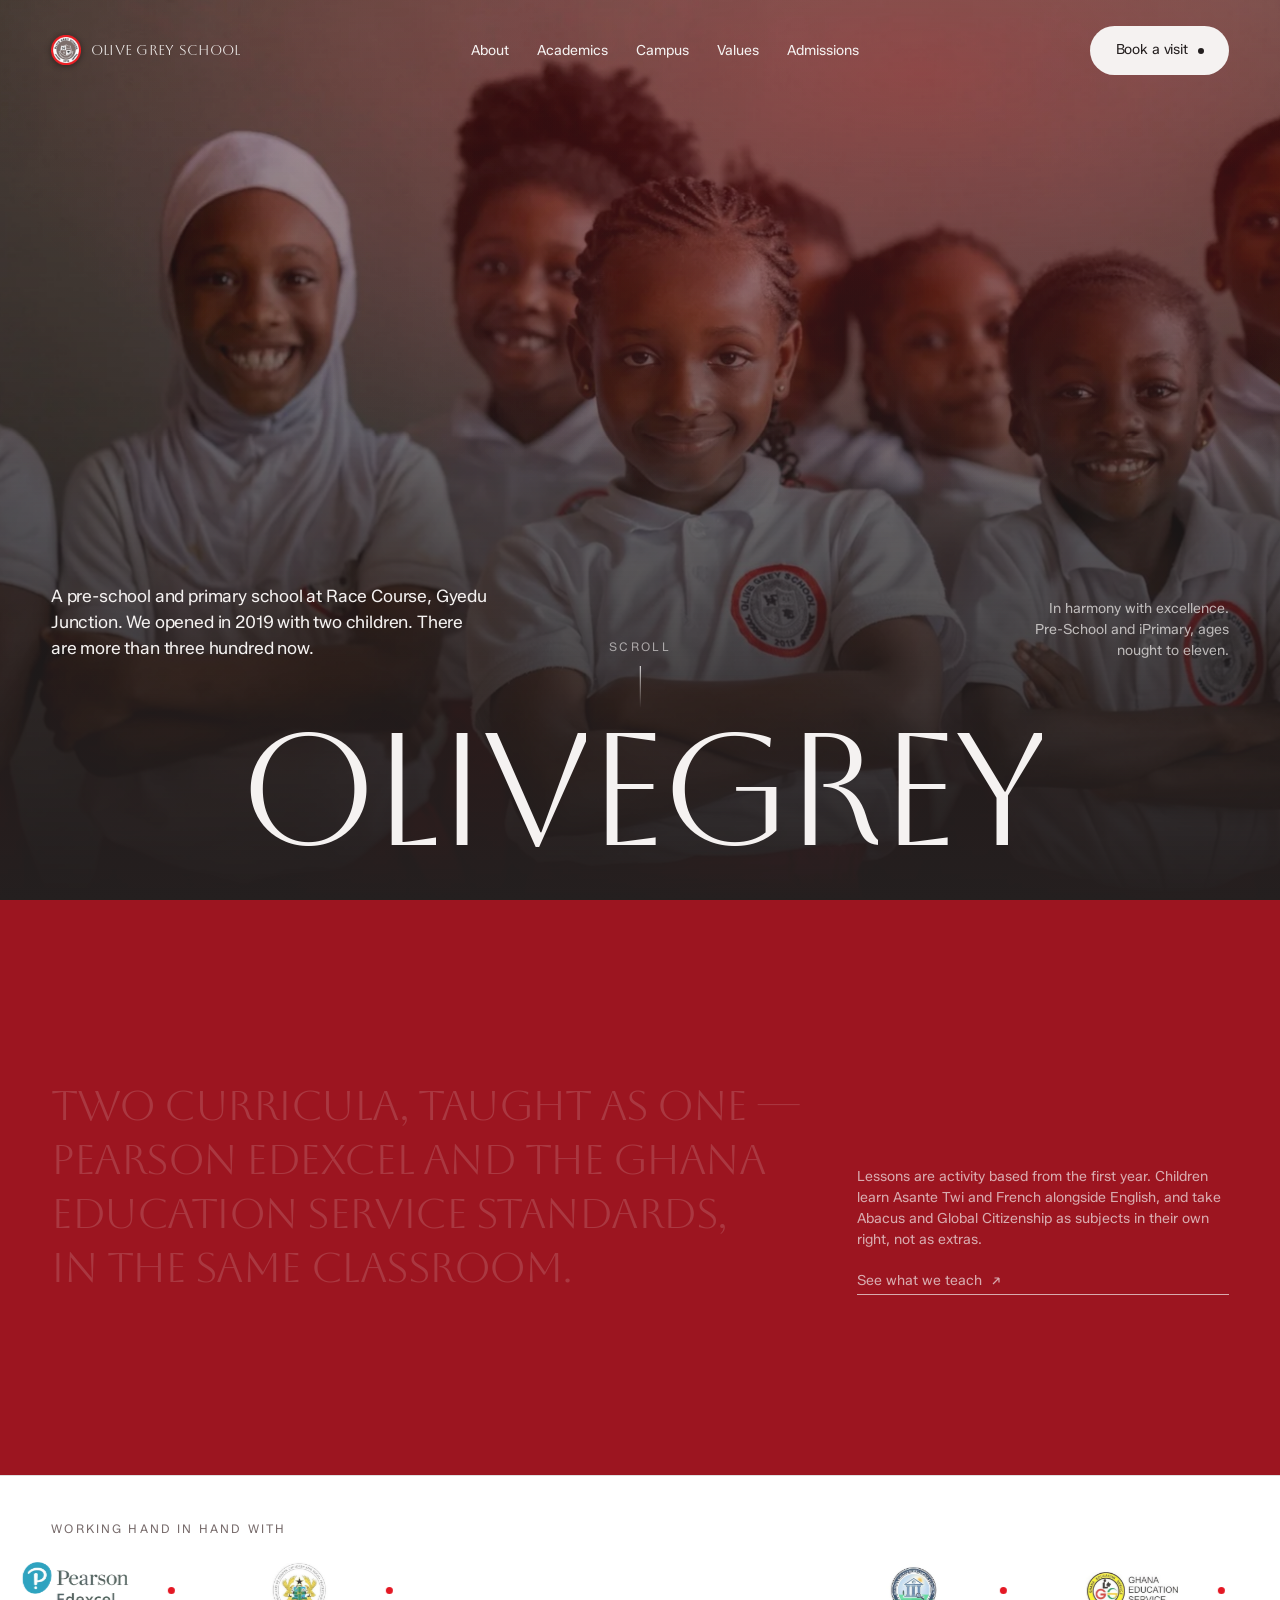
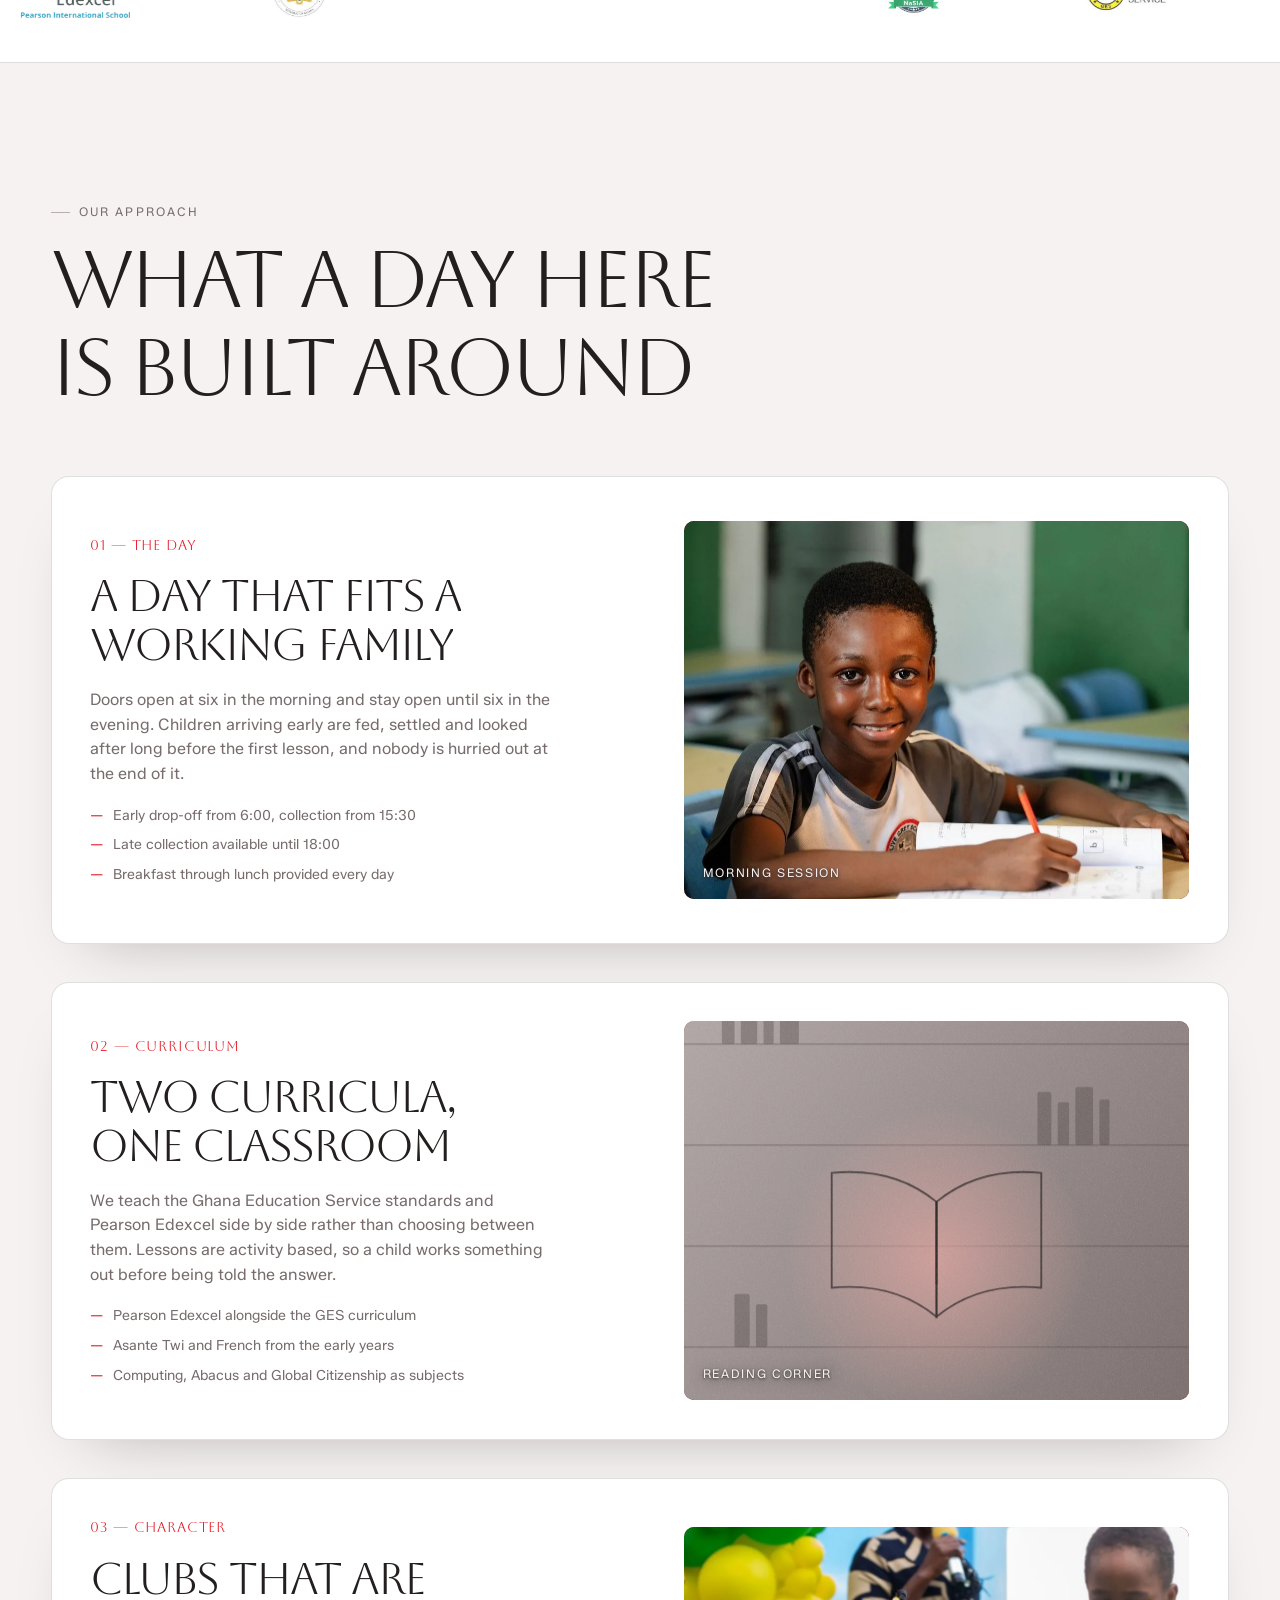
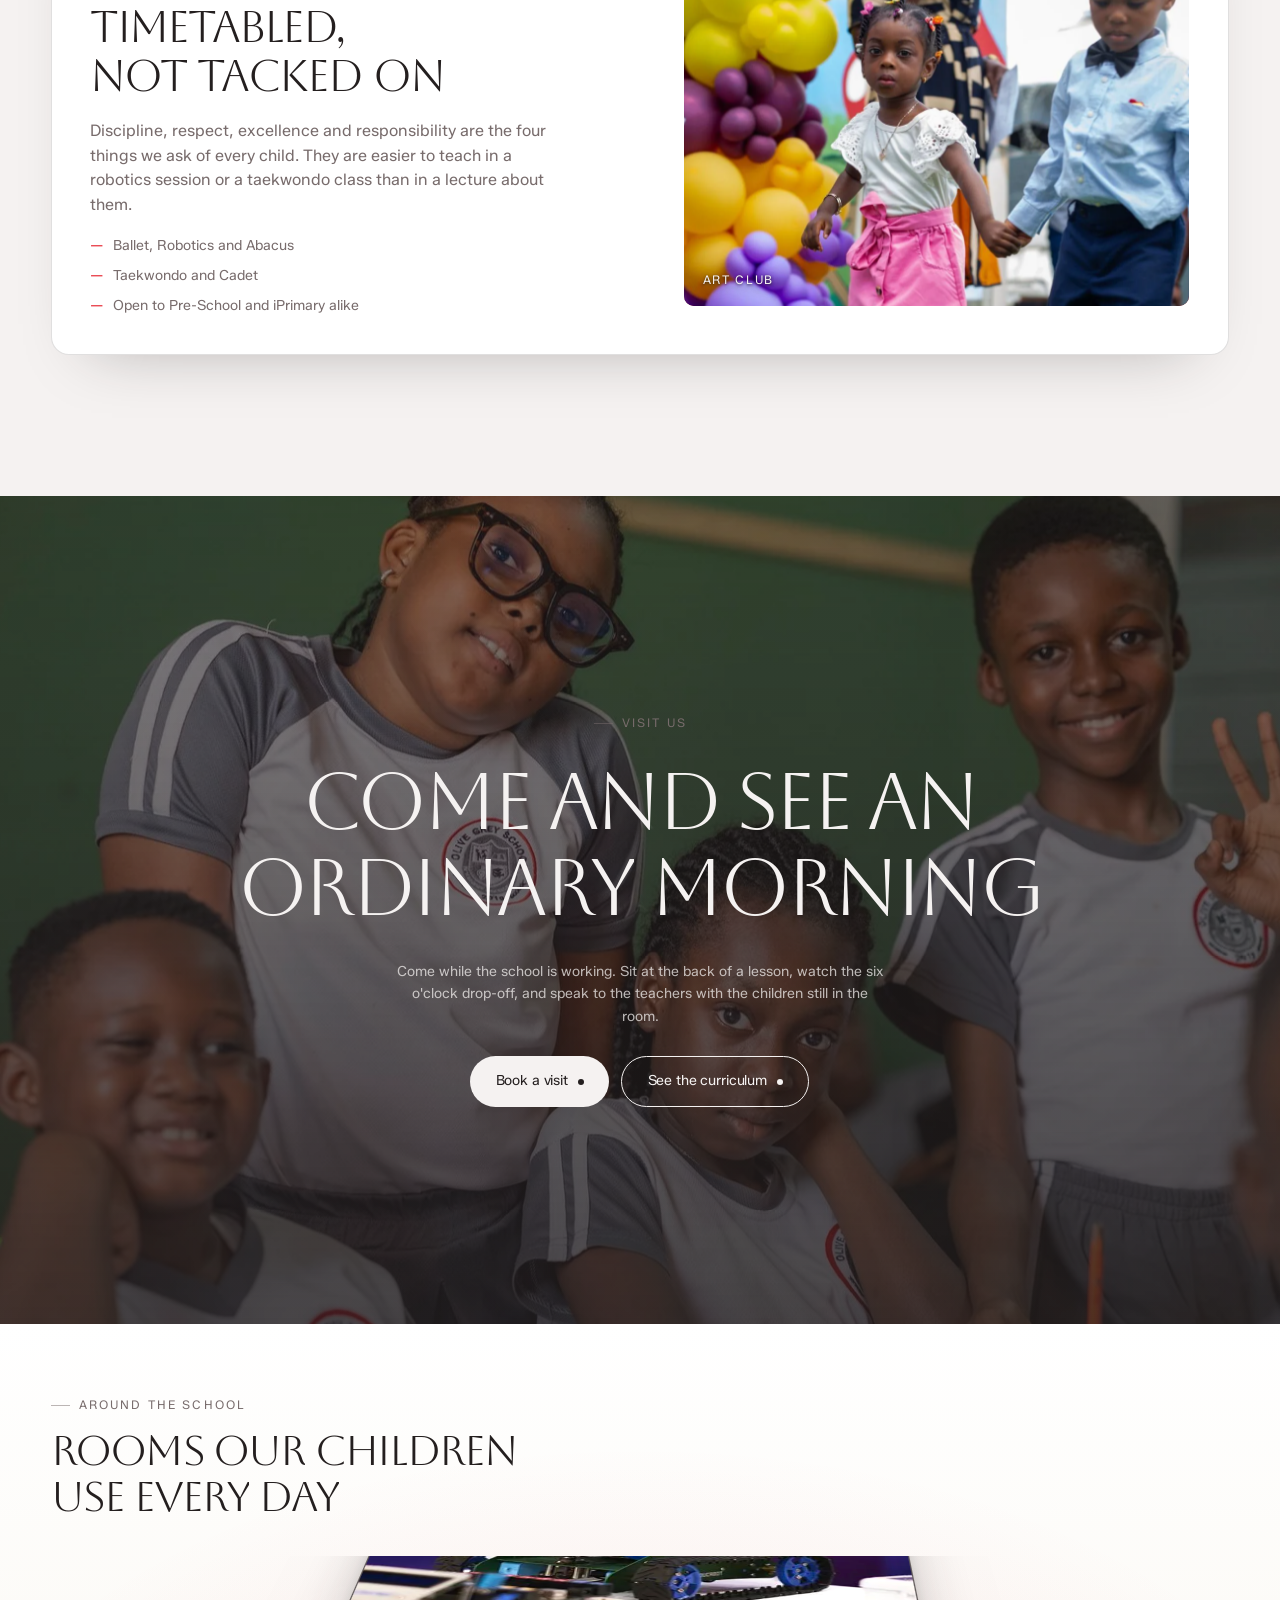
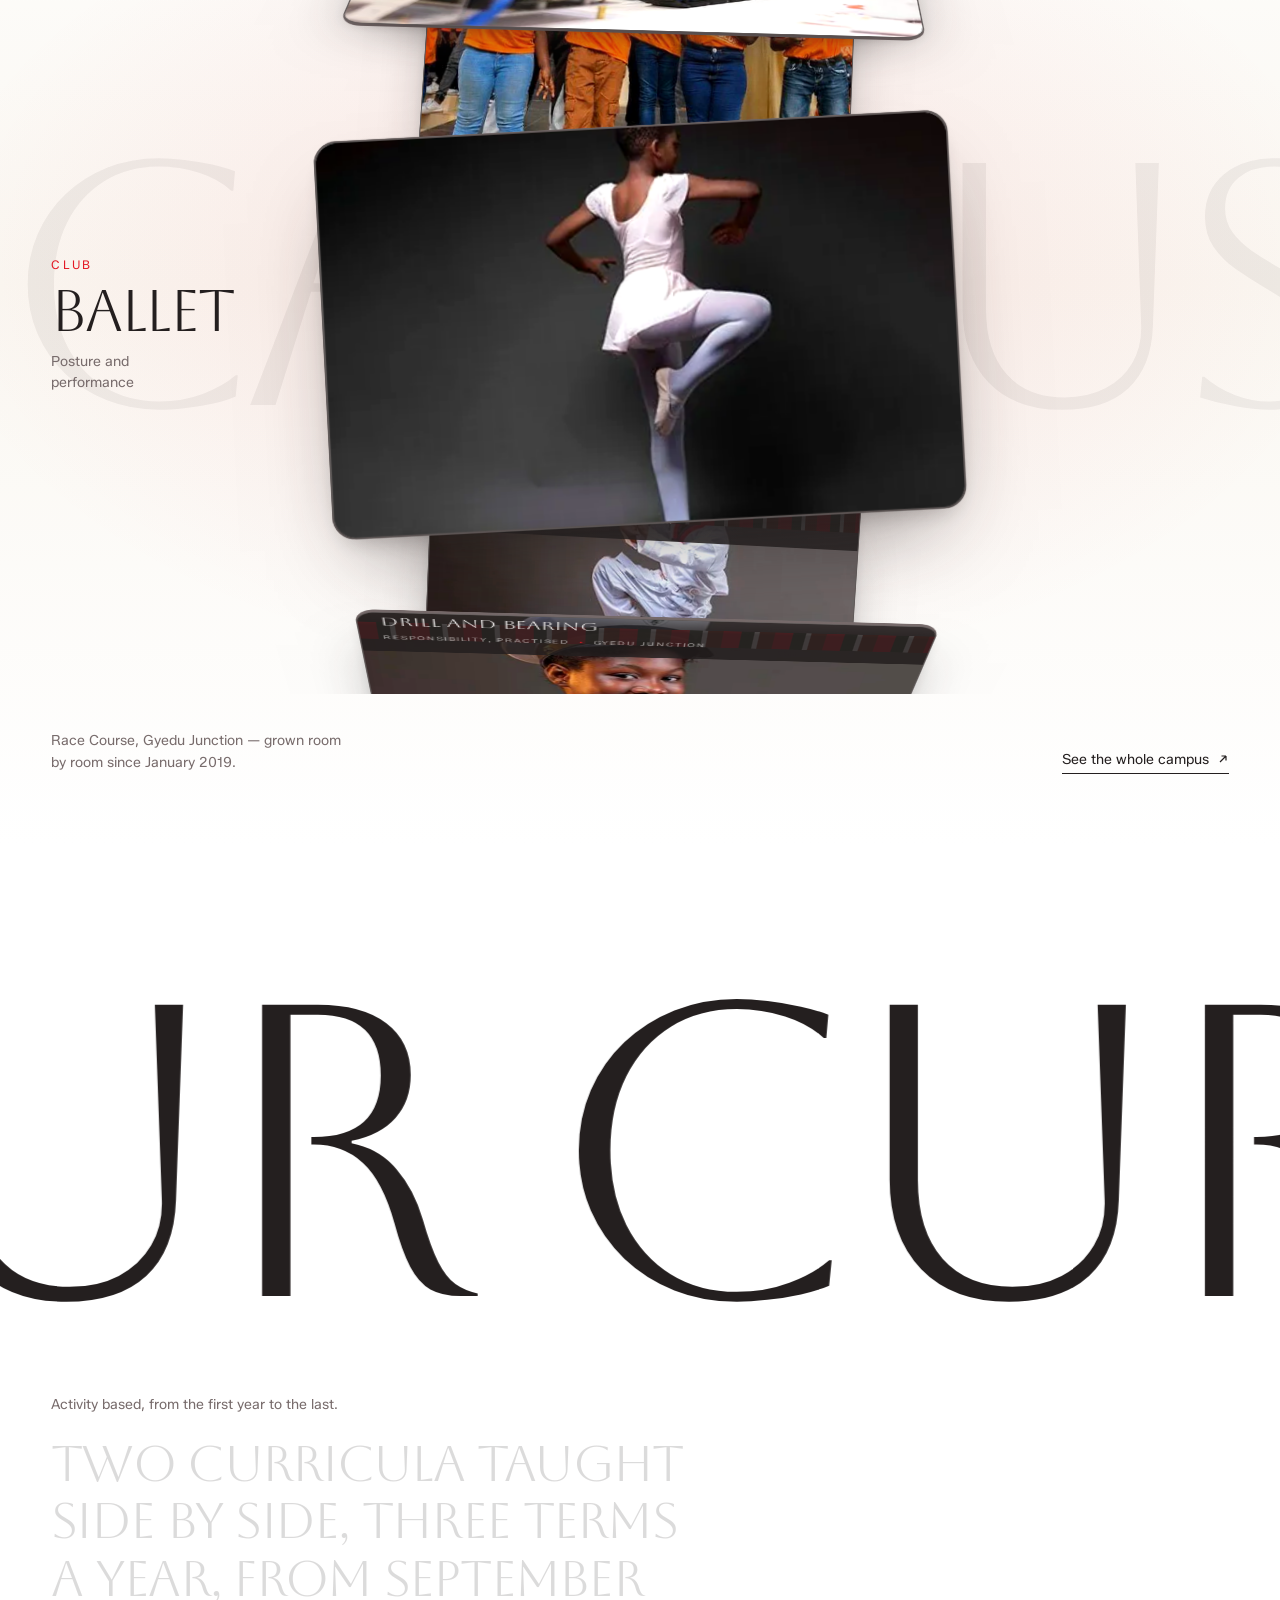
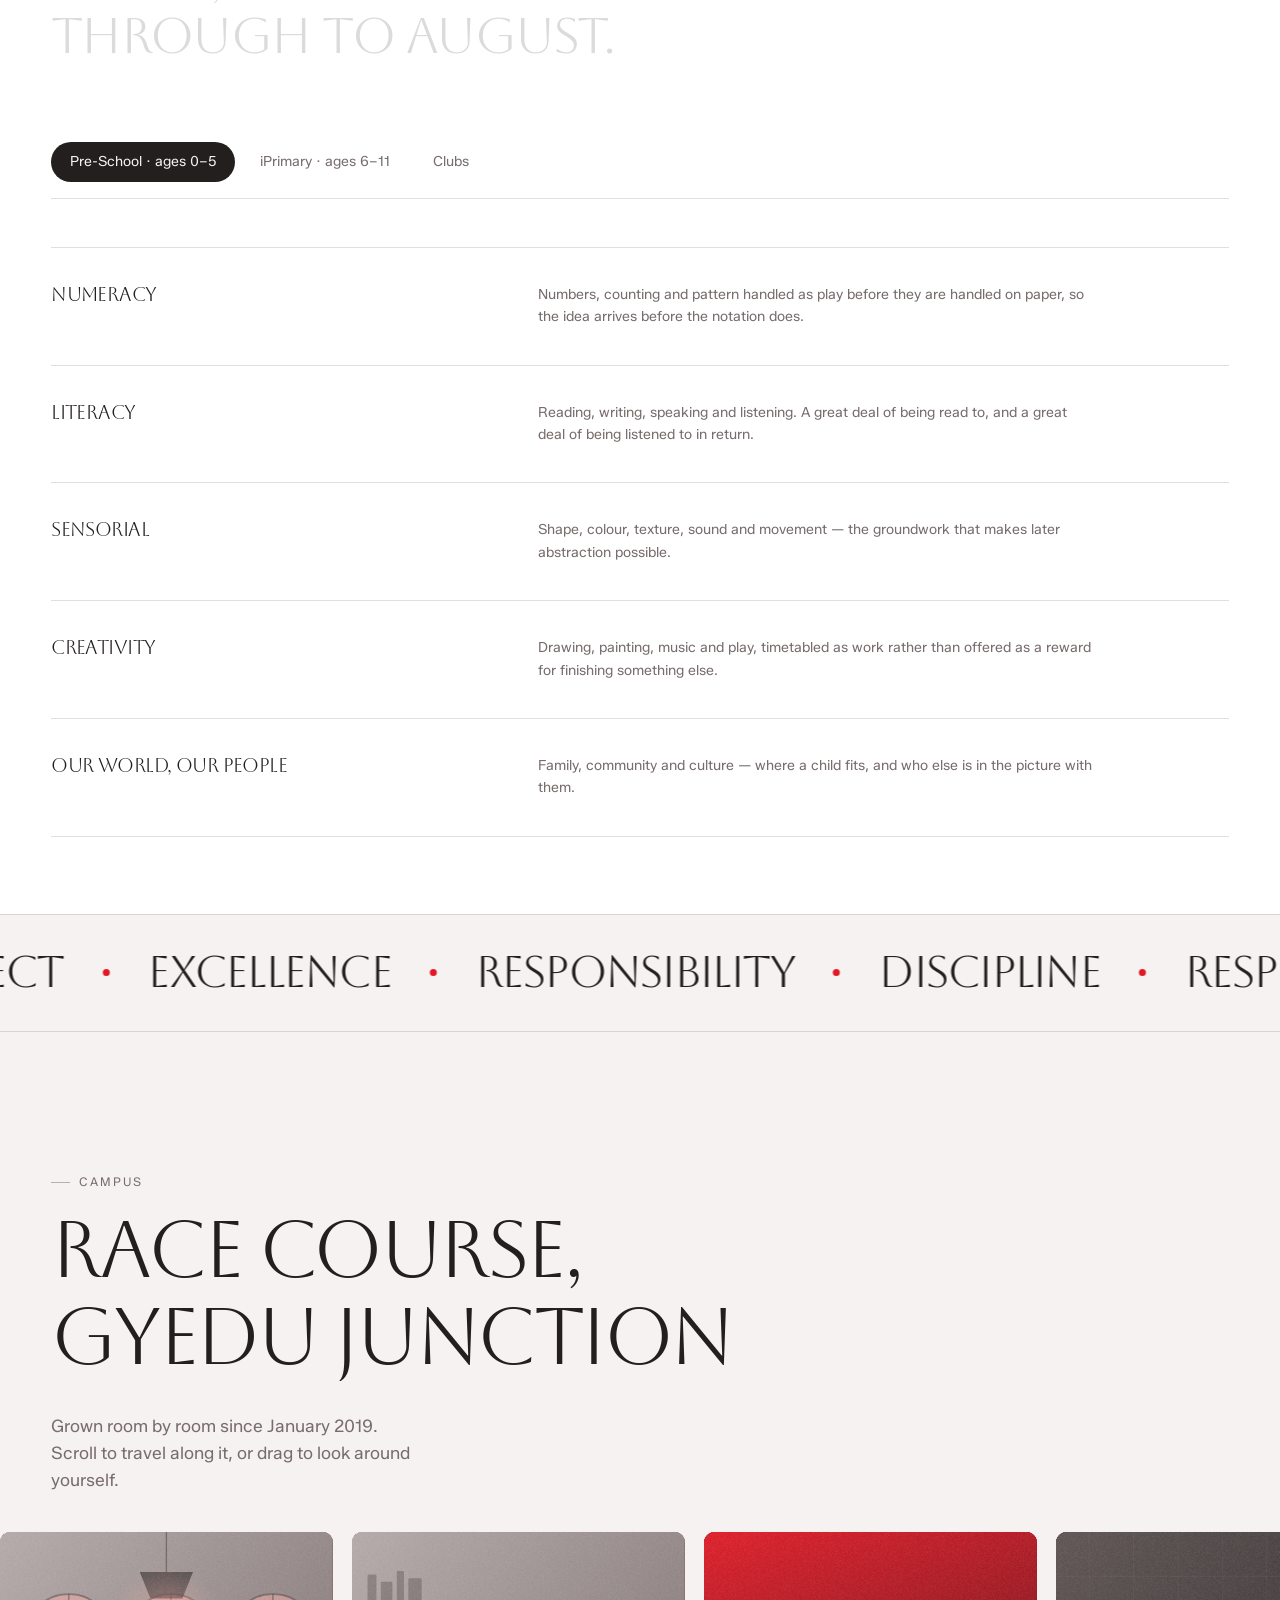
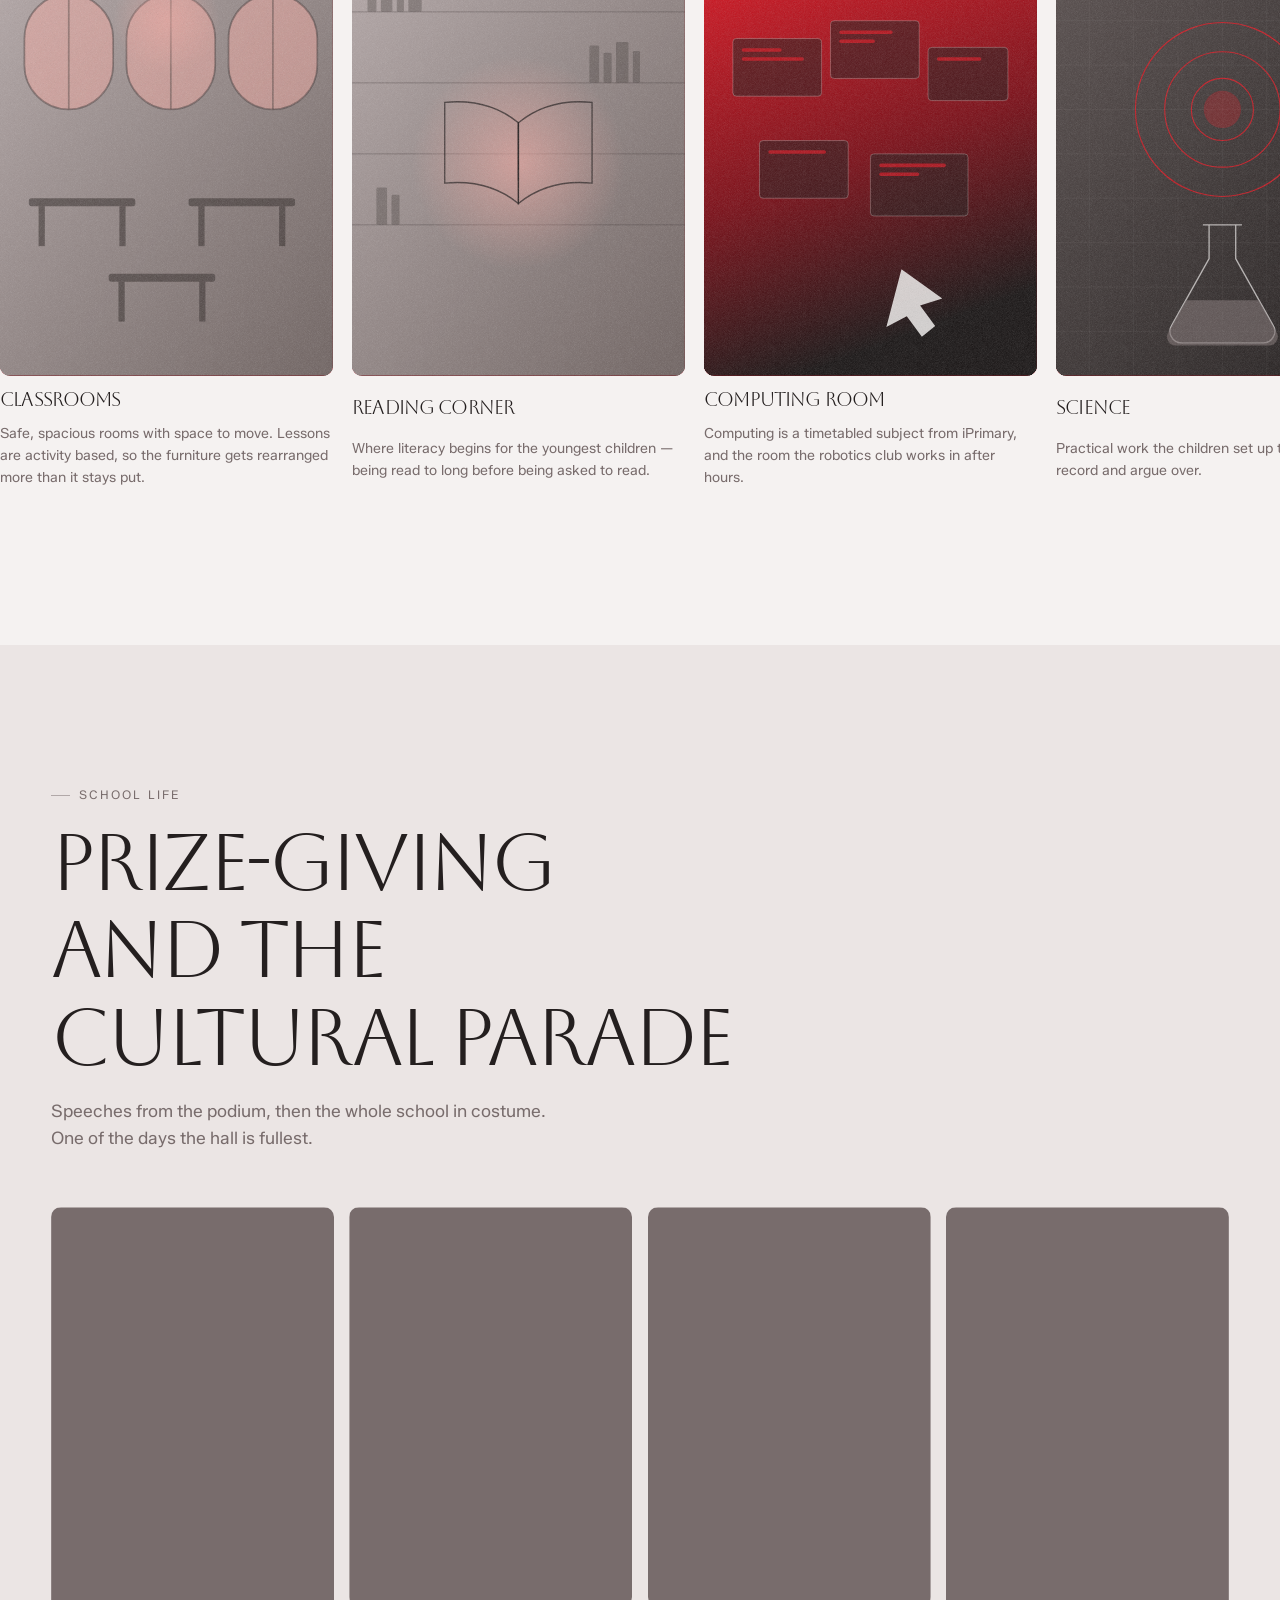
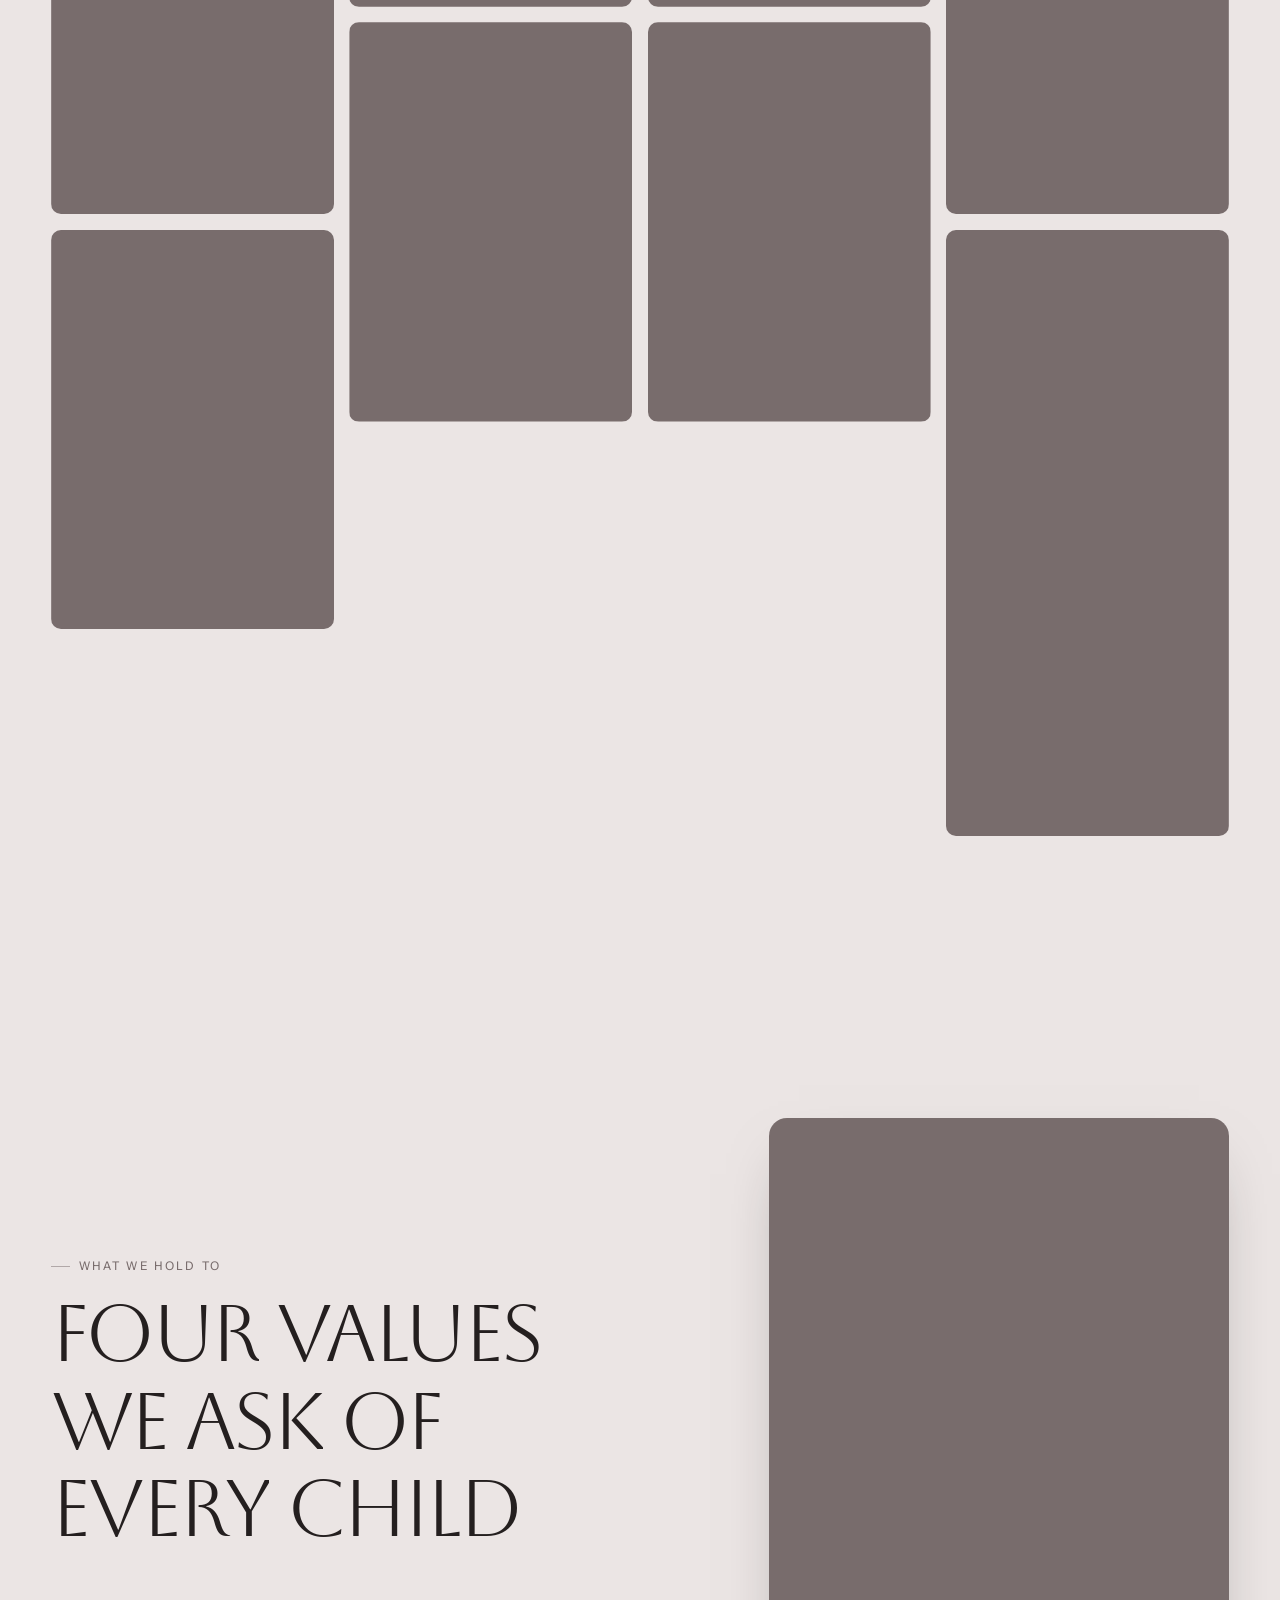
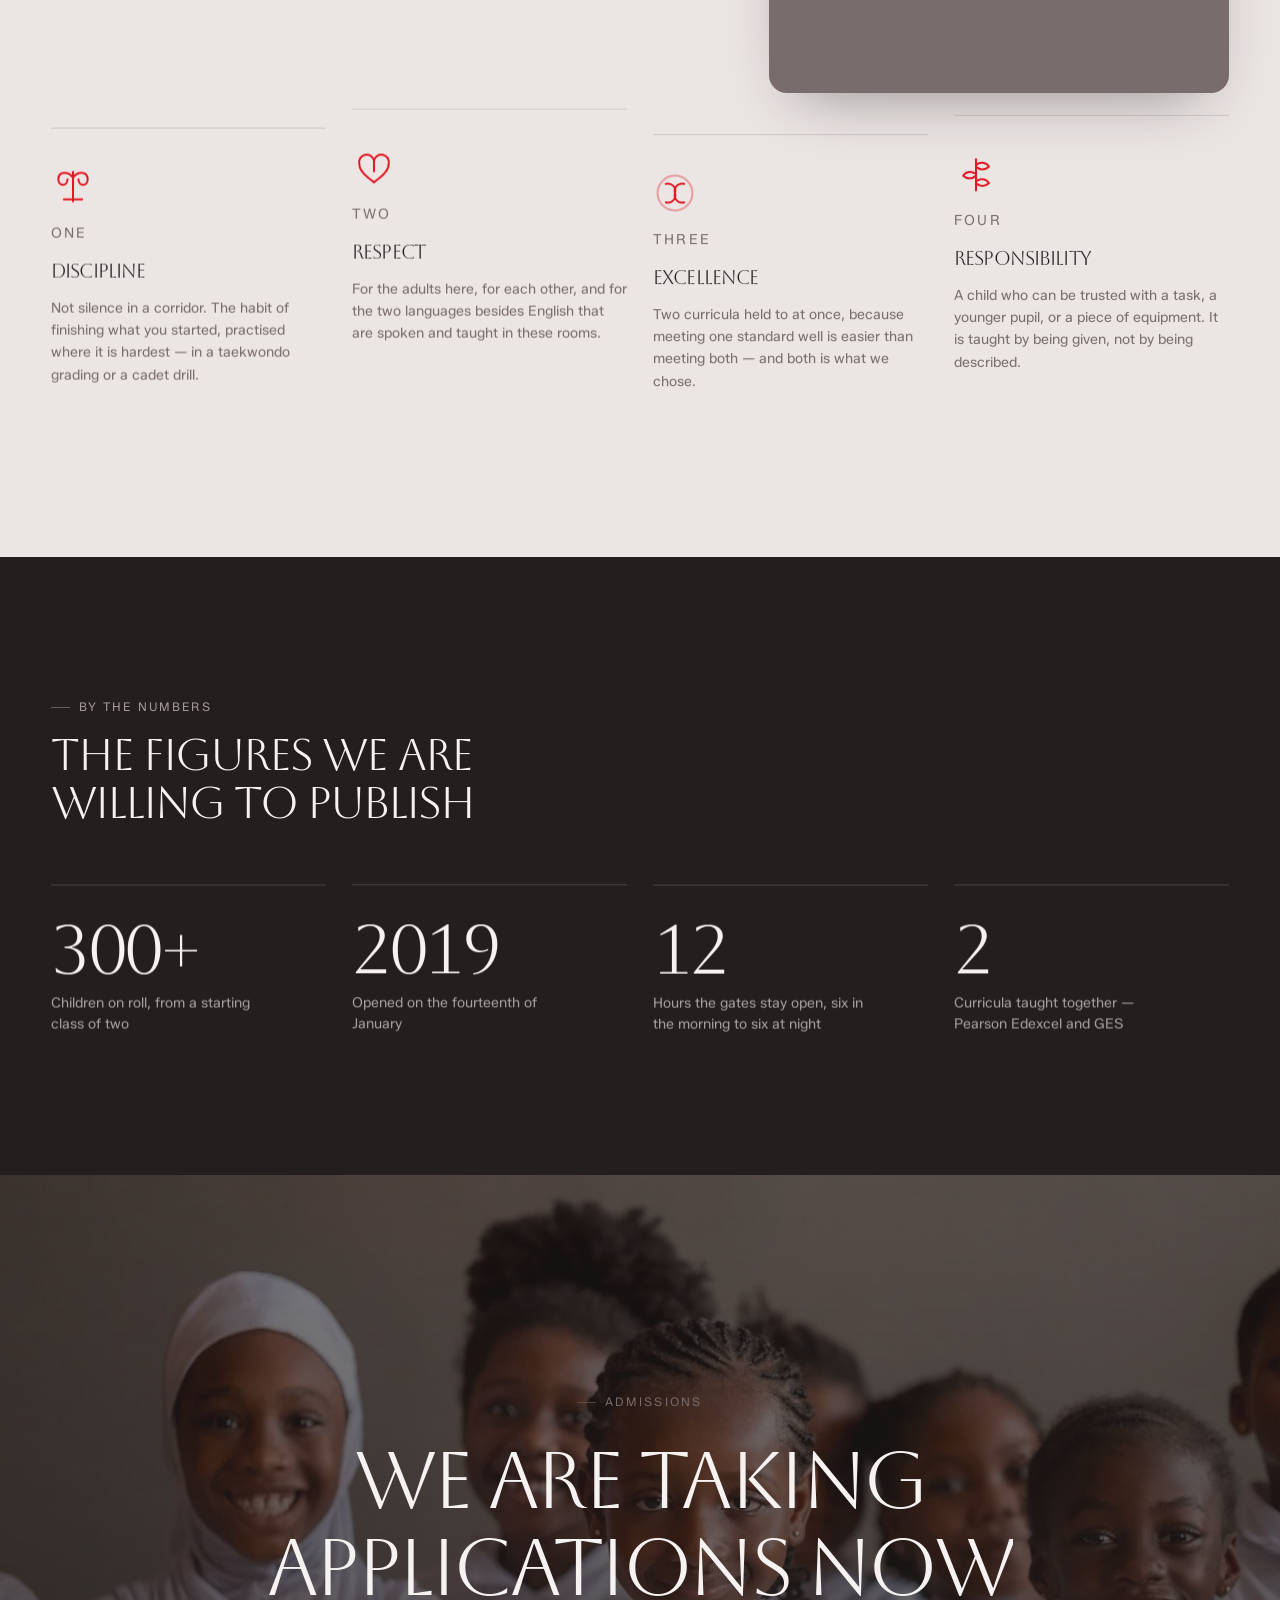
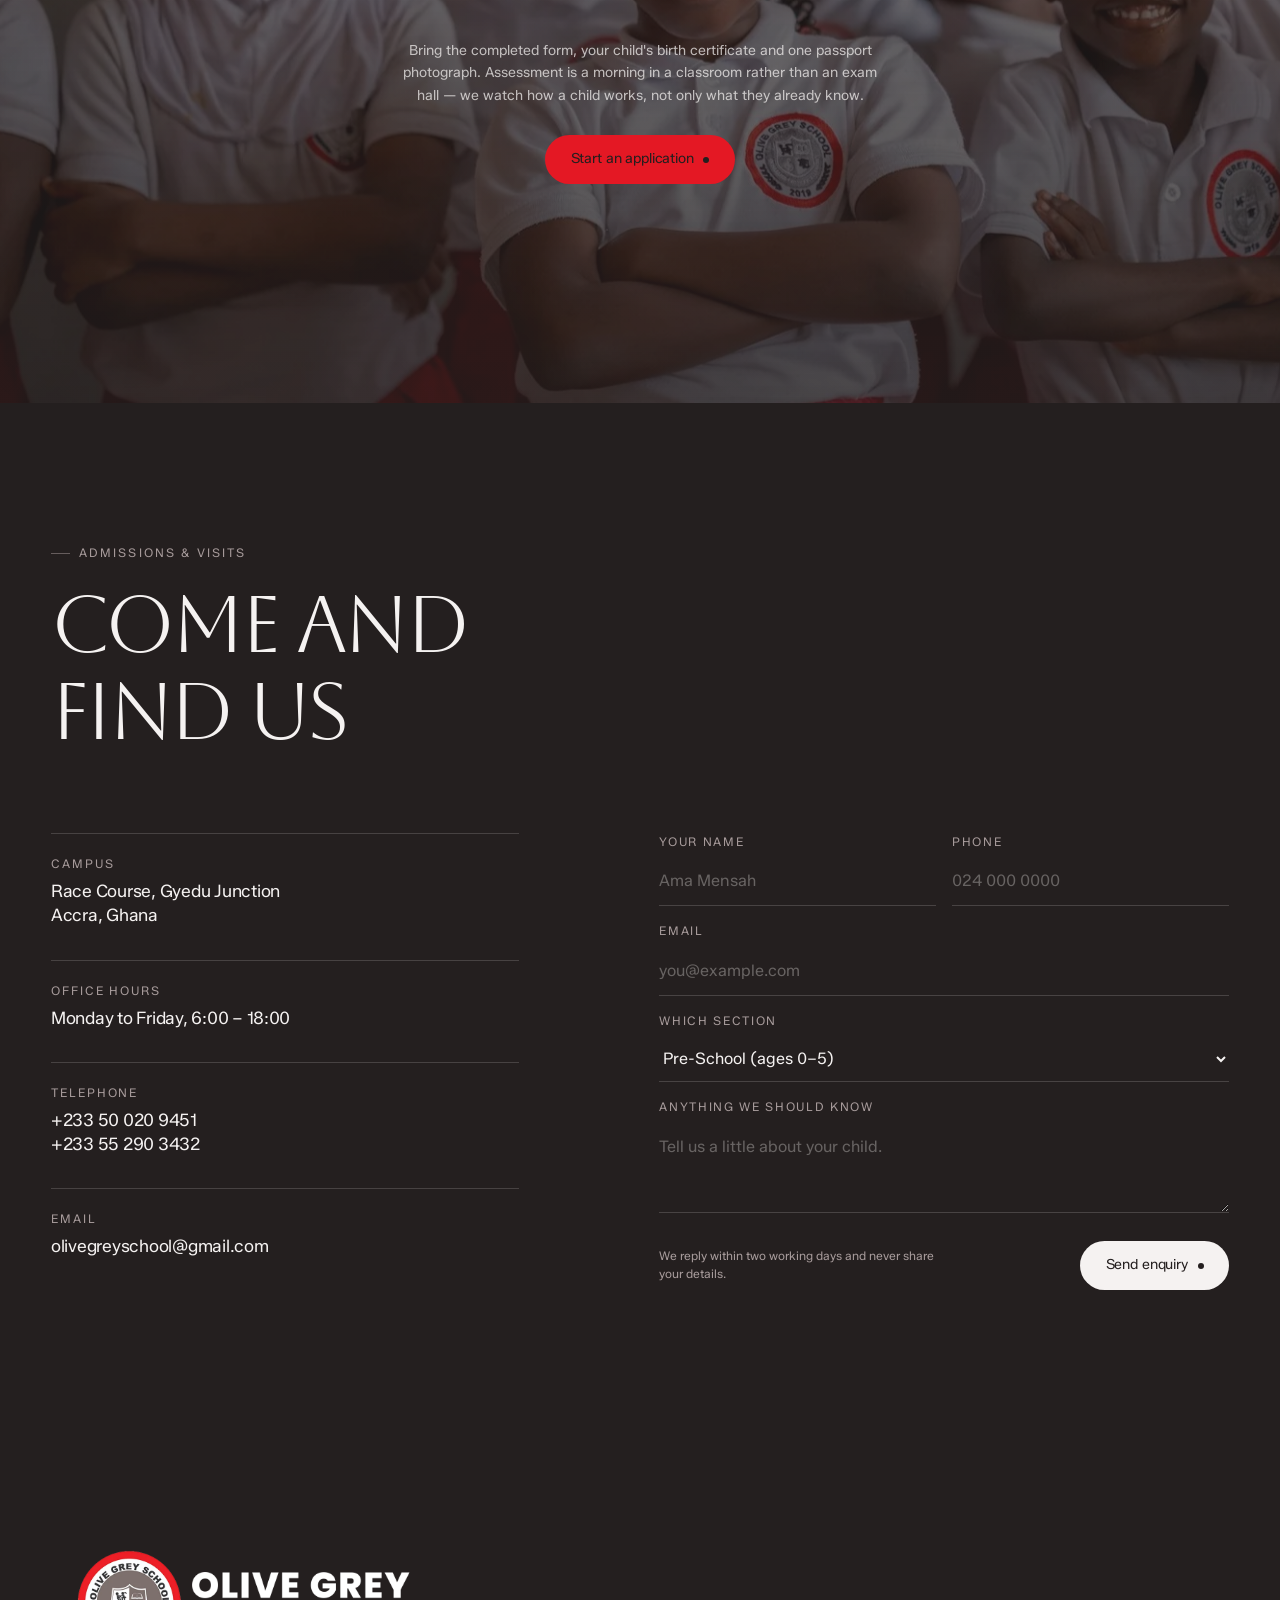
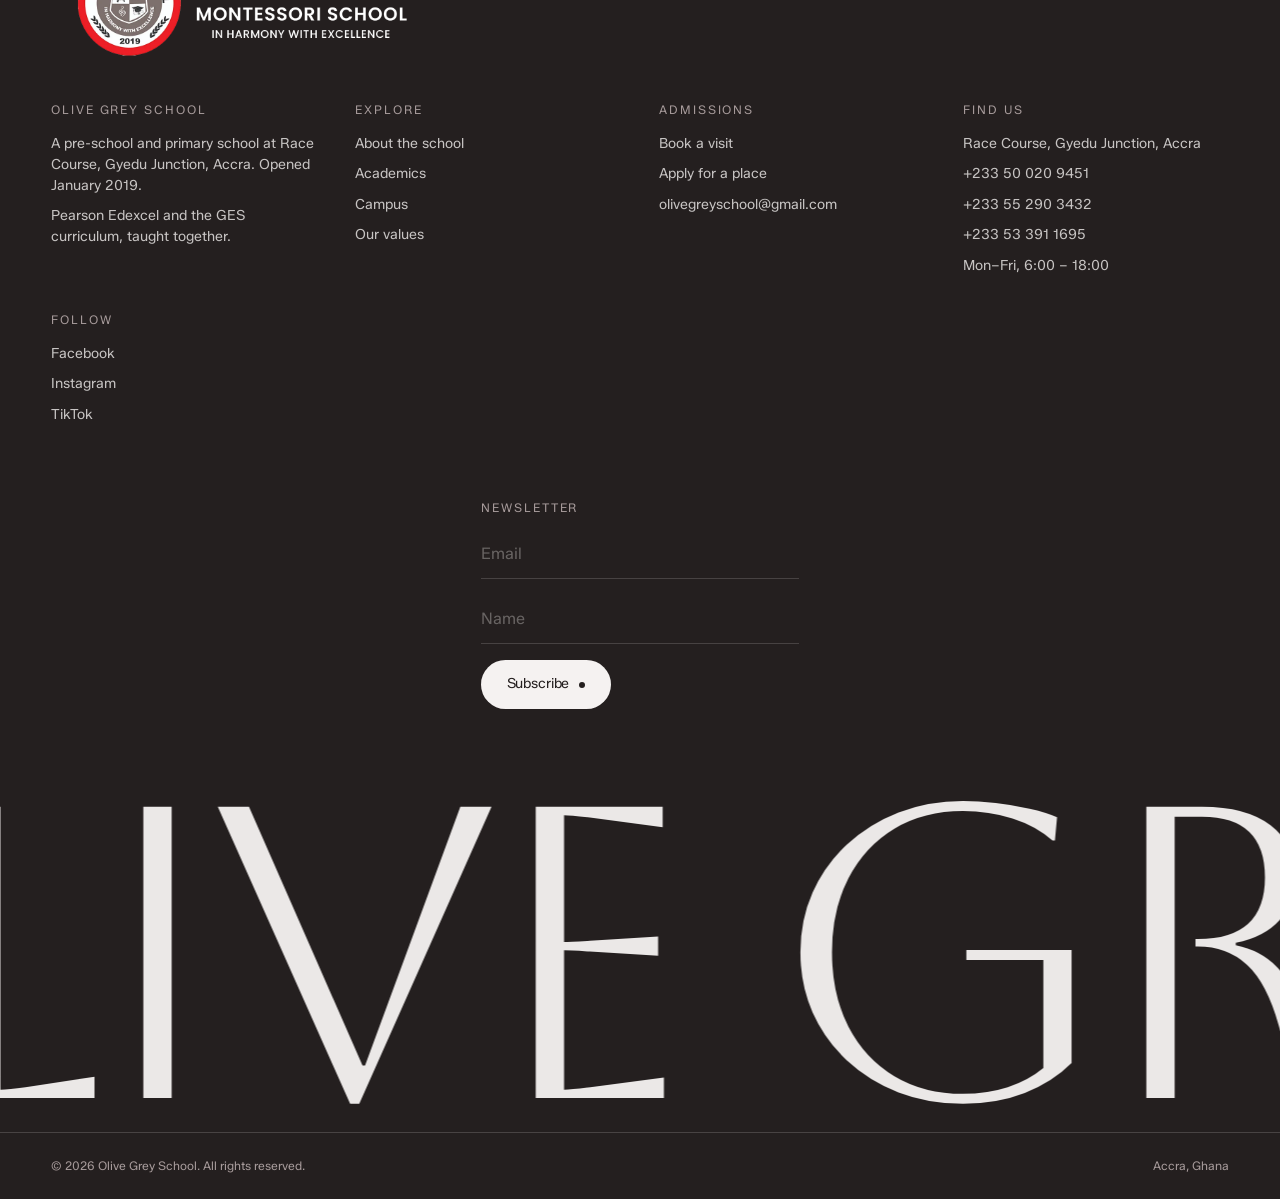
==== index.html @ a559cb31 "Make motion state explicit and overridable The stylesheet silenced every animation and transition on" ====
<!DOCTYPE html>
<html lang="en" class="is-loading" data-motion="off">
<head>
<meta charset="utf-8">
<meta name="viewport" content="width=device-width, initial-scale=1">

<script>
/* Motion is opt-in. The document ships with data-motion="off", so with
   scripting disabled the page is complete, readable and simply still. This
   turns it on unless the device asks for less.

   Worth knowing: iOS reports prefers-reduced-motion under Low Power Mode as
   well as under the Reduce Motion accessibility toggle. A phone can therefore
   arrive here with every animation silenced and nothing on screen explaining
   why — which looks exactly like a broken site.

   ?motion=on and ?motion=off force it either way, for checking on a real
   handset without changing the device's settings. */
(function () {
  var forced = (location.search.match(/[?&]motion=(on|off)/) || [])[1];
  var mq = window.matchMedia && window.matchMedia('(prefers-reduced-motion: reduce)');
  var on = forced ? forced === 'on' : !(mq && mq.matches);
  document.documentElement.setAttribute('data-motion', on ? 'on' : 'off');
})();
</script>
<title>Olive Grey School — Pre-School &amp; iPrimary, Accra</title>
<meta name="description" content="Olive Grey School is a pre-school and primary school at Race Course, Gyedu Junction, Accra. Pearson Edexcel alongside the GES curriculum, for children from birth to eleven.">
<meta name="theme-color" content="#241F1F">

<meta property="og:type" content="website">
<meta property="og:title" content="Olive Grey School — Accra">
<meta property="og:description" content="Founded in 2019 with two pupils. Now more than three hundred, from birth to eleven, at Race Course, Gyedu Junction.">
<meta property="og:locale" content="en_GH">

<link rel="preconnect" href="https://fonts.googleapis.com">
<link rel="preconnect" href="https://fonts.gstatic.com" crossorigin>
<link href="https://fonts.googleapis.com/css2?family=Aboreto&family=Zalando+Sans:wght@400;500&display=swap" rel="stylesheet">
<link rel="stylesheet" href="assets/css/style.css?v=50">

<link rel="icon" href="assets/img/mark.png" sizes="any">
<link rel="apple-touch-icon" href="assets/img/mark.png">

<script type="application/ld+json">
{
  "@context": "https://schema.org",
  "@type": "School",
  "name": "Olive Grey School",
  "description": "Pre-school and primary school in Accra, teaching the Pearson Edexcel and GES curricula to children from birth to eleven.",
  "slogan": "In harmony with excellence",
  "address": {
    "@type": "PostalAddress",
    "streetAddress": "Race Course, Gyedu Junction",
    "addressLocality": "Accra",
    "addressCountry": "GH"
  },
  "telephone": "+233500209451",
  "email": "olivegreyschool@gmail.com",
  "foundingDate": "2019-01-14",
  "logo": "assets/img/logo.webp",
  "sameAs": [
    "https://www.facebook.com/olivegreyschool",
    "https://www.instagram.com/olivegreyschool",
    "https://www.tiktok.com/@olivegreyschool"
  ]
}
</script>
</head>
<body>

<a class="skip" href="#main">Skip to content</a>

<!-- ==========================================================================
     SVG art system — these illustrations sit UNDER the photographs as a
     fallback. Photo sources are all in assets/js/images.js
     ========================================================================== -->
<svg width="0" height="0" style="position:absolute" aria-hidden="true" focusable="false">
  <defs>
    <linearGradient id="g-dawn" x1="0" y1="0" x2="0" y2="1">
      <stop offset="0%"   stop-color="#4A4241"/>
      <stop offset="55%"  stop-color="#7A6E6D"/>
      <stop offset="100%" stop-color="#1A1616"/>
    </linearGradient>
    <linearGradient id="g-clay" x1="0" y1="0" x2="1" y2="1">
      <stop offset="0%"   stop-color="#B8ACAC"/>
      <stop offset="100%" stop-color="#6E6260"/>
    </linearGradient>
    <linearGradient id="g-leaf" x1="0" y1="0" x2="1" y2="1">
      <stop offset="0%"   stop-color="#8A7E7D"/>
      <stop offset="100%" stop-color="#3A3231"/>
    </linearGradient>
    <linearGradient id="g-dusk" x1="0" y1="0" x2="0.3" y2="1">
      <stop offset="0%"   stop-color="#E41824"/>
      <stop offset="60%"  stop-color="#7A0F18"/>
      <stop offset="100%" stop-color="#1A1616"/>
    </linearGradient>
    <linearGradient id="g-slate" x1="0" y1="0" x2="1" y2="1">
      <stop offset="0%"   stop-color="#5C5251"/>
      <stop offset="100%" stop-color="#1F1B1B"/>
    </linearGradient>
    <radialGradient id="g-sun" cx="0.5" cy="0.5" r="0.5">
      <stop offset="0%"   stop-color="#F0A9A2" stop-opacity="0.95"/>
      <stop offset="100%" stop-color="#F0A9A2" stop-opacity="0"/>
    </radialGradient>

    <filter id="f-grain">
      <feTurbulence type="fractalNoise" baseFrequency="0.8" numOctaves="3" stitchTiles="stitch"/>
      <feColorMatrix type="saturate" values="0"/>
    </filter>

    <!-- ── Morning assembly: sunrise, horizon, a line of children ── -->
    <symbol id="sc-assembly" viewBox="0 0 800 1000" preserveAspectRatio="xMidYMid slice">
      <rect width="800" height="1000" fill="url(#g-dawn)"/>
      <circle cx="400" cy="420" r="330" fill="url(#g-sun)"/>
      <circle cx="400" cy="420" r="150" fill="none" stroke="#F0A9A2" stroke-opacity=".45" stroke-width="1.5"/>
      <circle cx="400" cy="420" r="220" fill="none" stroke="#F0A9A2" stroke-opacity=".22" stroke-width="1.5"/>
      <path d="M0 690h800" stroke="#F0A9A2" stroke-opacity=".35" stroke-width="1.5"/>
      <g fill="#1A1616" fill-opacity=".82">
        <path d="M120 690v-70a22 22 0 0 1 44 0v70zM126 588a16 16 0 1 1 32 0 16 16 0 0 1-32 0z"/>
        <path d="M210 690v-84a24 24 0 0 1 48 0v84zM216 570a18 18 0 1 1 36 0 18 18 0 0 1-36 0z"/>
        <path d="M310 690v-64a20 20 0 0 1 40 0v64zM316 596a14 14 0 1 1 28 0 14 14 0 0 1-28 0z"/>
        <path d="M400 690v-92a26 26 0 0 1 52 0v92zM406 558a20 20 0 1 1 40 0 20 20 0 0 1-40 0z"/>
        <path d="M500 690v-70a22 22 0 0 1 44 0v70zM506 588a16 16 0 1 1 32 0 16 16 0 0 1-32 0z"/>
        <path d="M594 690v-80a23 23 0 0 1 46 0v80zM600 574a17 17 0 1 1 34 0 17 17 0 0 1-34 0z"/>
        <path d="M686 690v-62a19 19 0 0 1 38 0v62zM692 598a13 13 0 1 1 26 0 13 13 0 0 1-26 0z"/>
      </g>
      <g stroke-width="16" stroke-linecap="butt">
        <path d="M0 780h800" stroke="#E41824" stroke-opacity=".55"/>
        <path d="M0 812h800" stroke="#786C6C" stroke-opacity=".6"/>
        <path d="M0 844h800" stroke="#F5F2F1" stroke-opacity=".18"/>
      </g>
      <rect width="800" height="1000" filter="url(#f-grain)" opacity=".16"/>
    </symbol>

    <!-- ── Library: shelves, an open book, a pool of light ── -->
    <symbol id="sc-library" viewBox="0 0 800 1000" preserveAspectRatio="xMidYMid slice">
      <rect width="800" height="1000" fill="url(#g-clay)"/>
      <g stroke="#3A3231" stroke-opacity=".38" stroke-width="2">
        <path d="M0 180h800M0 340h800M0 500h800M0 660h800"/>
      </g>
      <g fill="#3A3231" fill-opacity=".34">
        <rect x="60"  y="96"  width="20" height="84" rx="3"/><rect x="90"  y="112" width="26" height="68" rx="3"/>
        <rect x="126" y="88"  width="16" height="92" rx="3"/><rect x="152" y="104" width="30" height="76" rx="3"/>
        <rect x="560" y="256" width="22" height="84" rx="3"/><rect x="592" y="272" width="18" height="68" rx="3"/>
        <rect x="620" y="248" width="28" height="92" rx="3"/><rect x="658" y="268" width="16" height="72" rx="3"/>
        <rect x="80"  y="576" width="24" height="84" rx="3"/><rect x="114" y="592" width="18" height="68" rx="3"/>
      </g>
      <circle cx="400" cy="520" r="240" fill="url(#g-sun)" opacity=".7"/>
      <g fill="none" stroke="#241F1F" stroke-opacity=".72" stroke-width="3">
        <path d="M400 560V430"/>
        <path d="M400 430c-46-38-104-52-166-46v182c62-6 120 8 166 46z"/>
        <path d="M400 430c46-38 104-52 166-46v182c-62-6-120 8-166 46z"/>
      </g>
      <rect width="800" height="1000" filter="url(#f-grain)" opacity=".2"/>
    </symbol>

    <!-- ── Science: lenses, a flask, measured grid ── -->
    <symbol id="sc-lab" viewBox="0 0 800 1000" preserveAspectRatio="xMidYMid slice">
      <rect width="800" height="1000" fill="url(#g-slate)"/>
      <g stroke="#F5F2F1" stroke-opacity=".1" stroke-width="1">
        <path d="M0 100h800M0 200h800M0 300h800M0 400h800M0 500h800M0 600h800M0 700h800M0 800h800M0 900h800"/>
        <path d="M100 0v1000M200 0v1000M300 0v1000M400 0v1000M500 0v1000M600 0v1000M700 0v1000"/>
      </g>
      <g fill="none" stroke="#E41824" stroke-opacity=".8" stroke-width="2.5">
        <circle cx="400" cy="400" r="70"/><circle cx="400" cy="400" r="130"/><circle cx="400" cy="400" r="196"/>
      </g>
      <circle cx="400" cy="400" r="42" fill="#E41824" fill-opacity=".3"/>
      <g fill="none" stroke="#F5F2F1" stroke-opacity=".68" stroke-width="3" stroke-linejoin="round">
        <path d="M356 660h88M370 660v76l-84 150a26 26 0 0 0 22 40h184a26 26 0 0 0 22-40l-84-150v-76"/>
      </g>
      <path d="M318 830h164l40 72a20 20 0 0 1-18 30H296a20 20 0 0 1-18-30z" fill="#786C6C" fill-opacity=".65"/>
      <rect width="800" height="1000" filter="url(#f-grain)" opacity=".18"/>
    </symbol>

    <!-- ── Sports field: horizon arcs, sun, posts ── -->
    <symbol id="sc-field" viewBox="0 0 800 1000" preserveAspectRatio="xMidYMid slice">
      <rect width="800" height="1000" fill="url(#g-leaf)"/>
      <circle cx="620" cy="240" r="110" fill="#F0A9A2" fill-opacity=".55"/>
      <circle cx="620" cy="240" r="200" fill="url(#g-sun)" opacity=".5"/>
      <path d="M0 520c180-90 420-90 800 0v480H0z" fill="#3A3231" fill-opacity=".7"/>
      <path d="M0 640c220-70 500-70 800 0v360H0z" fill="#171F14" fill-opacity=".7"/>
      <g fill="none" stroke="#F5F2F1" stroke-opacity=".45" stroke-width="3">
        <path d="M150 700V540h180v160"/>
        <path d="M400 760c0-40 60-70 130-70"/>
      </g>
      <circle cx="400" cy="790" r="26" fill="#F5F2F1" fill-opacity=".8"/>
      <rect width="800" height="1000" filter="url(#f-grain)" opacity=".18"/>
    </symbol>

    <!-- ── ICT lab: screens and a grid of terminals ── -->
    <symbol id="sc-ict" viewBox="0 0 800 1000" preserveAspectRatio="xMidYMid slice">
      <rect width="800" height="1000" fill="url(#g-dusk)"/>
      <g fill="#241F1F" fill-opacity=".55" stroke="#F5F2F1" stroke-opacity=".3" stroke-width="2">
        <rect x="90"  y="240" width="200" height="130" rx="8"/>
        <rect x="310" y="200" width="200" height="130" rx="8"/>
        <rect x="530" y="260" width="180" height="120" rx="8"/>
        <rect x="150" y="470" width="200" height="130" rx="8"/>
        <rect x="400" y="500" width="220" height="140" rx="8"/>
      </g>
      <g fill="#E41824" fill-opacity=".65">
        <rect x="110" y="262" width="90" height="8" rx="4"/><rect x="110" y="282" width="140" height="8" rx="4"/>
        <rect x="330" y="222" width="120" height="8" rx="4"/><rect x="330" y="242" width="80" height="8" rx="4"/>
        <rect x="550" y="282" width="100" height="8" rx="4"/>
        <rect x="170" y="492" width="130" height="8" rx="4"/>
        <rect x="420" y="522" width="150" height="8" rx="4"/><rect x="420" y="542" width="90" height="8" rx="4"/>
      </g>
      <path d="M470 760l-34 130 46-24 34 46 30-24-34-46 50-16z" fill="#F5F2F1" fill-opacity=".85"/>
      <rect width="800" height="1000" filter="url(#f-grain)" opacity=".18"/>
    </symbol>

    <!-- ── Art studio: overlapping colour fields ── -->
    <symbol id="sc-art" viewBox="0 0 800 1000" preserveAspectRatio="xMidYMid slice">
      <rect width="800" height="1000" fill="#F5F2F1"/>
      <circle cx="300" cy="380" r="220" fill="#E41824" fill-opacity=".8"/>
      <path d="M520 200l230 400H290z" fill="#786C6C" fill-opacity=".78"/>
      <circle cx="540" cy="640" r="170" fill="#C0392B" fill-opacity=".62"/>
      <path d="M120 760c140-90 300-90 440 0s180 130 180 130H80z" fill="#241F1F" fill-opacity=".72"/>
      <g stroke="#241F1F" stroke-opacity=".5" stroke-width="3" fill="none">
        <path d="M60 880c120-40 260-40 380 0"/>
      </g>
      <rect width="800" height="1000" filter="url(#f-grain)" opacity=".22"/>
    </symbol>

    <!-- ── Classroom: windows, desks, hanging light ── -->
    <symbol id="sc-class" viewBox="0 0 800 1000" preserveAspectRatio="xMidYMid slice">
      <rect width="800" height="1000" fill="url(#g-clay)"/>
      <g fill="#F0A9A2" fill-opacity=".55" stroke="#3A3231" stroke-opacity=".45" stroke-width="4">
        <rect x="80"  y="140" width="200" height="260" rx="100"/>
        <rect x="310" y="140" width="200" height="260" rx="100"/>
        <rect x="540" y="140" width="200" height="260" rx="100"/>
      </g>
      <g stroke="#3A3231" stroke-opacity=".4" stroke-width="4">
        <path d="M180 140v260M410 140v260M640 140v260"/>
      </g>
      <g fill="#3A3231" fill-opacity=".62">
        <rect x="90"  y="600" width="240" height="18" rx="6"/><rect x="112" y="618" width="14" height="90"/><rect x="294" y="618" width="14" height="90"/>
        <rect x="450" y="600" width="240" height="18" rx="6"/><rect x="472" y="618" width="14" height="90"/><rect x="654" y="618" width="14" height="90"/>
        <rect x="270" y="770" width="240" height="18" rx="6"/><rect x="292" y="788" width="14" height="90"/><rect x="474" y="788" width="14" height="90"/>
      </g>
      <path d="M400 0v90" stroke="#3A3231" stroke-opacity=".5" stroke-width="3"/>
      <path d="M340 90h120l-24 60H364z" fill="#241F1F" fill-opacity=".6"/>
      <circle cx="400" cy="200" r="120" fill="url(#g-sun)" opacity=".55"/>
      <rect width="800" height="1000" filter="url(#f-grain)" opacity=".2"/>
    </symbol>

    <!-- ── Drumming and dance: drumheads, radiating rhythm ── -->
    <symbol id="sc-drum" viewBox="0 0 800 1000" preserveAspectRatio="xMidYMid slice">
      <rect width="800" height="1000" fill="url(#g-dusk)"/>
      <g fill="none" stroke="#F5F2F1" stroke-opacity=".3" stroke-width="2">
        <circle cx="400" cy="480" r="120"/><circle cx="400" cy="480" r="190"/>
        <circle cx="400" cy="480" r="260"/><circle cx="400" cy="480" r="330"/>
      </g>
      <ellipse cx="400" cy="440" rx="150" ry="52" fill="#F0A9A2" fill-opacity=".8"/>
      <path d="M250 440v120c0 70 68 120 150 120s150-50 150-120V440" fill="#4A3E3D" fill-opacity=".85"/>
      <g stroke="#E41824" stroke-opacity=".85" stroke-width="4">
        <path d="M266 470l268 120M534 470L266 590M400 400v300"/>
      </g>
      <g fill="#F5F2F1" fill-opacity=".55">
        <circle cx="150" cy="240" r="12"/><circle cx="220" cy="180" r="8"/>
        <circle cx="640" cy="250" r="12"/><circle cx="580" cy="184" r="8"/>
        <circle cx="130" cy="790" r="10"/><circle cx="670" cy="800" r="10"/>
      </g>
      <rect width="800" height="1000" filter="url(#f-grain)" opacity=".18"/>
    </symbol>

    <!-- ── Farm and garden ── -->
    <symbol id="sc-farm" viewBox="0 0 800 1000" preserveAspectRatio="xMidYMid slice">
      <rect width="800" height="1000" fill="url(#g-leaf)"/>
      <circle cx="180" cy="200" r="130" fill="url(#g-sun)" opacity=".8"/>
      <g fill="none" stroke="#F5F2F1" stroke-opacity=".38" stroke-width="3">
        <path d="M0 620c200-40 600-40 800 0M0 700c200-40 600-40 800 0M0 780c200-40 600-40 800 0M0 860c200-40 600-40 800 0"/>
      </g>
      <g fill="#3A3231" fill-opacity=".75">
        <path d="M300 600c0-70 30-130 60-160 30 30 60 90 60 160z"/>
        <path d="M480 600c0-52 22-98 44-120 22 22 44 68 44 120z"/>
        <path d="M180 600c0-44 18-82 38-100 20 18 38 56 38 100z"/>
      </g>
      <g stroke="#241F1F" stroke-opacity=".5" stroke-width="4">
        <path d="M360 600V450M524 600v-96M218 600v-84"/>
      </g>
      <rect width="800" height="1000" filter="url(#f-grain)" opacity=".18"/>
    </symbol>

    <!-- ── Courtyard / campus architecture (used for CTA bands) ── -->
    <symbol id="sc-court" viewBox="0 0 1600 900" preserveAspectRatio="xMidYMid slice">
      <rect width="1600" height="900" fill="url(#g-dawn)"/>
      <circle cx="1180" cy="300" r="360" fill="url(#g-sun)" opacity=".55"/>
      <g fill="#241F1F" fill-opacity=".55">
        <path d="M0 520h1600v380H0z"/>
      </g>
      <g fill="none" stroke="#F0A9A2" stroke-opacity=".5" stroke-width="4">
        <path d="M120 520V330a90 90 0 0 1 180 0v190M380 520V330a90 90 0 0 1 180 0v190M640 520V330a90 90 0 0 1 180 0v190M900 520V330a90 90 0 0 1 180 0v190M1160 520V330a90 90 0 0 1 180 0v190"/>
        <path d="M60 520h1480"/>
      </g>
      <g stroke-width="14">
        <path d="M0 600h1600" stroke="#E41824" stroke-opacity=".4"/>
        <path d="M0 630h1600" stroke="#786C6C" stroke-opacity=".45"/>
      </g>
      <rect width="1600" height="900" filter="url(#f-grain)" opacity=".16"/>
    </symbol>

    <!-- ── Hero backdrop ── -->
    <symbol id="sc-hero" viewBox="0 0 1600 900" preserveAspectRatio="xMidYMid slice">
      <rect width="1600" height="900" fill="#241F1F"/>
      <circle cx="1120" cy="260" r="420" fill="url(#g-sun)" opacity=".5"/>
      <circle cx="1120" cy="260" r="180" fill="#F0A9A2" fill-opacity=".22"/>
      <g fill="none" stroke="#E41824" stroke-opacity=".28" stroke-width="2">
        <circle cx="1120" cy="260" r="260"/><circle cx="1120" cy="260" r="340"/>
      </g>
      <path d="M0 640c260-140 520-160 800-70s540 90 800-40v370H0z" fill="#4A4241" fill-opacity=".55"/>
      <path d="M0 740c300-120 560-110 820-20s500 60 780-50v230H0z" fill="#1A1616" fill-opacity=".8"/>
      <g fill="none" stroke="#F5F2F1" stroke-opacity=".16" stroke-width="3">
        <path d="M180 640V470a70 70 0 0 1 140 0v170M400 640V500a60 60 0 0 1 120 0v140"/>
      </g>
      <rect width="1600" height="900" filter="url(#f-grain)" opacity=".2"/>
    </symbol>

    <!-- ── Adinkra-inspired pillar marks (abstract line studies) ── -->
    <symbol id="ic-knot" viewBox="0 0 48 48">
      <g fill="none" stroke="currentColor" stroke-width="2.2" stroke-linecap="round">
        <path d="M14 14a8 8 0 0 1 10 10 8 8 0 0 0 10 10"/>
        <path d="M34 14a8 8 0 0 0-10 10 8 8 0 0 1-10 10"/>
        <circle cx="24" cy="24" r="19" stroke-opacity=".35"/>
      </g>
    </symbol>
    <symbol id="ic-horns" viewBox="0 0 48 48">
      <g fill="none" stroke="currentColor" stroke-width="2.2" stroke-linecap="round">
        <path d="M24 8v32"/>
        <path d="M24 14c-6-8-16-6-16 2s10 8 10 0M24 14c6-8 16-6 16 2s-10 8-10 0"/>
        <path d="M14 38h20"/>
      </g>
    </symbol>
    <symbol id="ic-fern" viewBox="0 0 48 48">
      <g fill="none" stroke="currentColor" stroke-width="2.2" stroke-linecap="round">
        <path d="M24 42V8"/>
        <path d="M24 14c6-4 12-2 14 2-4 4-10 4-14 0zM24 24c-6-4-12-2-14 2 4 4 10 4 14 0zM24 32c6-4 12-2 14 2-4 4-10 4-14 0z"/>
      </g>
    </symbol>
    <symbol id="ic-hands" viewBox="0 0 48 48">
      <g fill="none" stroke="currentColor" stroke-width="2.2" stroke-linecap="round" stroke-linejoin="round">
        <path d="M24 40c-8-6-16-12-16-20a8 8 0 0 1 16-4 8 8 0 0 1 16 4c0 8-8 14-16 20z"/>
        <path d="M24 16v12"/>
      </g>
    </symbol>
  </defs>
</svg>

<!-- Preloader -->
<div class="preloader" aria-hidden="true">
  <div class="preloader__brand">
    <img class="preloader__crest" src="assets/img/mark.png" alt="" width="180" height="180">
    <div class="preloader__mark">OLIVE GREY</div>
  </div>
  <div class="preloader__count">0</div>
  <div class="preloader__bar"><i></i></div>
</div>

<div class="cursor" aria-hidden="true"></div>

<div class="progress" aria-hidden="true"><i></i></div>

<a class="totop" href="#top" aria-label="Back to top">
  <svg viewBox="0 0 16 16" fill="none" stroke="currentColor" stroke-width="1.8" aria-hidden="true">
    <path d="M8 13V3M3 8l5-5 5 5"/>
  </svg>
</a>

<!-- ==========================================================================
     Navigation
     ========================================================================== -->
<header class="nav">
  <a class="nav__brand" href="#top">
    <img class="nav__mark" src="assets/img/mark.png" alt="" width="180" height="180">
    <span>Olive Grey School</span>
  </a>

  <nav class="nav__links" aria-label="Primary">
    <a href="#about">About</a>
    <a href="#academics">Academics</a>
    <a href="#campus">Campus</a>
    <a href="#values">Values</a>
    <a href="#visit">Admissions</a>
  </nav>

  <div class="nav__right">
    <a class="btn btn--light" href="#visit" data-magnetic>
      <span class="btn__labels"><span>Book a visit</span><span>Book a visit</span></span>
      <i class="btn__dot" aria-hidden="true"></i>
    </a>
    <button class="nav__toggle" aria-expanded="false" aria-controls="menu">Menu</button>
  </div>
</header>

<div class="menu" id="menu">
  <ul class="menu__list">
    <li><a href="#top">Home</a></li>
    <li><a href="#about">About</a></li>
    <li><a href="#academics">Academics</a></li>
    <li><a href="#campus">Campus</a></li>
    <li><a href="#values">Values</a></li>
    <li><a href="#visit">Admissions</a></li>
  </ul>
  <div class="menu__meta">
    <span>Race Course, Gyedu Junction, Accra</span>
    <span>+233 50 020 9451</span>
    <span>Mon–Fri, 6:00 – 18:00</span>
  </div>
</div>

<main id="main">

<!-- ==========================================================================
     Hero
     ========================================================================== -->
<section class="hero" id="top">
  <div class="hero__bg" data-img="assembly">
    <svg width="100%" height="100%" preserveAspectRatio="xMidYMid slice" aria-hidden="true"><use href="#sc-hero"></use></svg>
  </div>

  <div class="hero__scroll" aria-hidden="true">
    <span>Scroll</span>
    <i></i>
  </div>

  <div class="hero__inner shell">
    <div class="hero__top">
      <p class="hero__statement" data-reveal style="--d:.15s">
        A pre-school and primary school at Race Course, Gyedu Junction. We opened
        in 2019 with two children. There are more than three hundred now.
      </p>
      <p class="hero__tag" data-reveal style="--d:.3s">
        In harmony with excellence.<br>Pre-School and iPrimary, ages nought to eleven.
      </p>
    </div>

    <h1 class="hero__wordmark" data-split="letters" data-stagger="0.05" data-delay="0.1">OLIVE GREY</h1>
  </div>
</section>

<!-- ==========================================================================
     Statement
     ========================================================================== -->
<section class="section section--brand-deep statement">
  <div class="shell grid">
    <h2 class="statement__text" data-fill>
      Two curricula, taught as one — Pearson Edexcel and the Ghana Education
      Service standards, in the same classroom.
    </h2>

    <div class="statement__aside" data-reveal style="--d:.25s">
      <p>
        Lessons are activity based from the first year. Children learn Asante Twi
        and French alongside English, and take Abacus and Global Citizenship as
        subjects in their own right, not as extras.
      </p>
      <a class="link" href="#academics">
        See what we teach
        <svg viewBox="0 0 16 16" fill="none" stroke="currentColor" stroke-width="1.6" aria-hidden="true">
          <path d="M4 12L12 4M12 4H6M12 4v6"/>
        </svg>
      </a>
    </div>
  </div>
</section>

<!-- ==========================================================================
     Accreditation — the bodies the school works with. Four organisations,
     looped by the marquee so the strip never runs dry.
     ========================================================================== -->
<section class="orgs" aria-label="Accreditation and partners">
  <p class="orgs__label shell" data-reveal>Working hand in hand with</p>
  <div class="marquee marquee--orgs">
    <div class="marquee__row">
      <span class="org"><img src="assets/img/org-nasia.webp" alt="National Schools Inspectorate Authority" loading="lazy" decoding="async"></span>
      <span class="org"><img src="assets/img/org-ges.webp" alt="Ghana Education Service" loading="lazy" decoding="async"></span>
      <span class="org"><img src="assets/img/org-pearson.webp" alt="Pearson Edexcel" loading="lazy" decoding="async"></span>
      <span class="org"><img src="assets/img/org-ministry.webp" alt="Ministry of Gender, Children and Social Protection, Republic of Ghana" loading="lazy" decoding="async"></span>
    </div>
  </div>
</section>

<!-- ==========================================================================
     Approach — sticky stacked cards
     ========================================================================== -->
<section class="section" id="about">
  <div class="shell">
    <div class="stack__head">
      <p class="eyebrow" data-reveal>Our approach</p>
      <h2 class="feature__title" data-split="words" data-stagger="0.04" style="font-size:var(--fs-h1); max-width:14ch">
        What a day here is built around
      </h2>
    </div>

    <div class="stack">
      <article class="stack__item">
        <div class="stack__card">
          <div class="stack__body">
            <p class="stack__index">01 — The day</p>
            <h3 class="stack__title" data-split="words" data-stagger="0.04">A day that fits a working family</h3>
            <p class="lead" style="font-size:var(--fs-body)">
              Doors open at six in the morning and stay open until six in the evening.
              Children arriving early are fed, settled and looked after long before the
              first lesson, and nobody is hurried out at the end of it.
            </p>
            <ul class="stack__list">
              <li>Early drop-off from 6:00, collection from 15:30</li>
              <li>Late collection available until 18:00</li>
              <li>Breakfast through lunch provided every day</li>
            </ul>
          </div>
          <div class="stack__media">
            <div class="plate plate--4x3" data-clip data-parallax="0.05" data-img="classroom">
              <div class="plate-inner">
                <svg width="100%" height="100%" preserveAspectRatio="xMidYMid slice" aria-hidden="true"><use href="#sc-class"></use></svg>
              </div>
              <span class="plate__caption">Morning session</span>
            </div>
          </div>
        </div>
      </article>

      <article class="stack__item">
        <div class="stack__card">
          <div class="stack__body">
            <p class="stack__index">02 — Curriculum</p>
            <h3 class="stack__title" data-split="words" data-stagger="0.04">Two curricula, one classroom</h3>
            <p class="lead" style="font-size:var(--fs-body)">
              We teach the Ghana Education Service standards and Pearson Edexcel side
              by side rather than choosing between them. Lessons are activity based,
              so a child works something out before being told the answer.
            </p>
            <ul class="stack__list">
              <li>Pearson Edexcel alongside the GES curriculum</li>
              <li>Asante Twi and French from the early years</li>
              <li>Computing, Abacus and Global Citizenship as subjects</li>
            </ul>
          </div>
          <div class="stack__media">
            <div class="plate plate--4x3" data-clip data-parallax="0.05" data-img="library">
              <div class="plate-inner">
                <svg width="100%" height="100%" preserveAspectRatio="xMidYMid slice" aria-hidden="true"><use href="#sc-library"></use></svg>
              </div>
              <span class="plate__caption">Reading corner</span>
            </div>
          </div>
        </div>
      </article>

      <article class="stack__item">
        <div class="stack__card">
          <div class="stack__body">
            <p class="stack__index">03 — Character</p>
            <h3 class="stack__title" data-split="words" data-stagger="0.04">Clubs that are timetabled, not tacked on</h3>
            <p class="lead" style="font-size:var(--fs-body)">
              Discipline, respect, excellence and responsibility are the four things we
              ask of every child. They are easier to teach in a robotics session or a
              taekwondo class than in a lecture about them.
            </p>
            <ul class="stack__list">
              <li>Ballet, Robotics and Abacus</li>
              <li>Taekwondo and Cadet</li>
              <li>Open to Pre-School and iPrimary alike</li>
            </ul>
          </div>
          <div class="stack__media">
            <div class="plate plate--4x3" data-clip data-parallax="0.05" data-img="art">
              <div class="plate-inner">
                <svg width="100%" height="100%" preserveAspectRatio="xMidYMid slice" aria-hidden="true"><use href="#sc-art"></use></svg>
              </div>
              <span class="plate__caption">Art club</span>
            </div>
          </div>
        </div>
      </article>
    </div>
  </div>
</section>

<!-- ==========================================================================
     CTA band 1
     ========================================================================== -->
<section class="band">
  <div class="band__bg" data-img="court" data-parallax="0.06">
    <div class="plate-inner">
      <svg width="100%" height="100%" preserveAspectRatio="xMidYMid slice" aria-hidden="true"><use href="#sc-court"></use></svg>
    </div>
  </div>
  <div class="band__inner">
    <p class="eyebrow" data-reveal style="justify-content:center">Visit us</p>
    <h2 class="band__title" data-split="words" data-stagger="0.045">Come and see an ordinary morning</h2>
    <p class="band__sub" data-reveal style="--d:.2s">
      Come while the school is working. Sit at the back of a lesson, watch the
      six o'clock drop-off, and speak to the teachers with the children still in the room.
    </p>
    <div style="display:flex; gap:.75rem; flex-wrap:wrap; justify-content:center">
      <a class="btn btn--light" href="#visit" data-magnetic>
        <span class="btn__labels"><span>Book a visit</span><span>Book a visit</span></span>
        <i class="btn__dot" aria-hidden="true"></i>
      </a>
      <a class="btn btn--ghost" href="#academics" data-magnetic>
        <span class="btn__labels"><span>See the curriculum</span><span>See the curriculum</span></span>
        <i class="btn__dot" aria-hidden="true"></i>
      </a>
    </div>
  </div>
</section>

<!-- ==========================================================================
     3D card carousel — a continuous cylinder of volumetric cards.
     Cards are built by assets/js/cards.js; the section is decorative.
     ========================================================================== -->
<section class="cards" id="cards">
  <!-- Oversized word sitting behind the carousel -->
  <div class="cards__bg" aria-hidden="true"><span>CAMPUS</span></div>

  <div class="cards__head shell">
    <p class="eyebrow" data-reveal>Around the school</p>
    <h2 class="cards__title" data-split="words" data-stagger="0.04">Rooms our children use every day</h2>
  </div>

  <div class="cards__stagewrap">
    <!-- Names the club currently at the front of the carousel -->
    <div class="cards__now" aria-live="polite">
      <p class="cards__nowKind">Club</p>
      <p class="cards__nowName"></p>
      <p class="cards__nowFact"></p>
    </div>

    <div class="cards__stage" aria-hidden="true">
      <div class="cards__viewport"></div>
    </div>
  </div>

  <div class="cards__foot shell">
    <p data-reveal>Race Course, Gyedu Junction — grown room by room since January 2019.</p>
    <a class="link" href="#campus">
      See the whole campus
      <svg viewBox="0 0 16 16" fill="none" stroke="currentColor" stroke-width="1.6" aria-hidden="true">
        <path d="M4 12L12 4M12 4H6M12 4v6"/>
      </svg>
    </a>
  </div>
</section>

<!-- ==========================================================================
     Academics — oversized travelling strip, a held statement, then the tabs
     ========================================================================== -->
<section class="academics" id="academics">
  <div class="wordstrip wordstrip--section" data-wordstrip data-speed="1.35" aria-hidden="true">
    <div class="wordstrip__inner">
      <span class="wordstrip__unit">
        OUR CURRICULUM
        <svg viewBox="0 0 48 48" aria-hidden="true"><use href="#ic-fern"></use></svg>
      </span>
    </div>
  </div>

  <div class="shell bigstate">
    <p class="bigstate__eyebrow" data-reveal>
      Activity based, from the first year to the last.
    </p>
    <h2 class="bigstate__text" data-fill>
      Two curricula taught side by side, three terms a year, from September
      through to August.
    </h2>
  </div>

  <div class="tabs shell">
    <div class="tabs__nav" role="tablist" aria-label="School stages">
      <button class="tabs__btn is-active" role="tab" aria-selected="true"  aria-controls="pre"   data-tab="pre">Pre-School &middot; ages 0&ndash;5</button>
      <button class="tabs__btn"           role="tab" aria-selected="false" aria-controls="prim"  data-tab="prim">iPrimary &middot; ages 6&ndash;11</button>
      <button class="tabs__btn"           role="tab" aria-selected="false" aria-controls="clubs" data-tab="clubs">Clubs</button>
    </div>

    <div class="tabs__panel is-active" id="pre" role="tabpanel">
      <div class="course">
        <h3 class="course__name">Numeracy</h3>
        <p class="course__desc">Numbers, counting and pattern handled as play before they are handled on paper, so the idea arrives before the notation does.</p>
      </div>
      <div class="course">
        <h3 class="course__name">Literacy</h3>
        <p class="course__desc">Reading, writing, speaking and listening. A great deal of being read to, and a great deal of being listened to in return.</p>
      </div>
      <div class="course">
        <h3 class="course__name">Sensorial</h3>
        <p class="course__desc">Shape, colour, texture, sound and movement — the groundwork that makes later abstraction possible.</p>
      </div>
      <div class="course">
        <h3 class="course__name">Creativity</h3>
        <p class="course__desc">Drawing, painting, music and play, timetabled as work rather than offered as a reward for finishing something else.</p>
      </div>
      <div class="course">
        <h3 class="course__name">Our World, Our People</h3>
        <p class="course__desc">Family, community and culture — where a child fits, and who else is in the picture with them.</p>
      </div>
    </div>

    <div class="tabs__panel" id="prim" role="tabpanel">
      <div class="course">
        <h3 class="course__name">English Language</h3>
        <p class="course__desc">Comprehension, composition and grammar across both the GES and Edexcel schemes, with every child writing something long each term.</p>
      </div>
      <div class="course">
        <h3 class="course__name">Mathematics</h3>
        <p class="course__desc">Number, geometry and early algebra taught concrete first, alongside Abacus as a separate discipline in mental calculation.</p>
      </div>
      <div class="course">
        <h3 class="course__name">Science</h3>
        <p class="course__desc">Practical work rather than demonstration — pupils set up the experiment, record what happened, and argue about why.</p>
      </div>
      <div class="course">
        <h3 class="course__name">Computing</h3>
        <p class="course__desc">Keyboard fluency through to structured programming, feeding directly into the robotics club for those who want to go further.</p>
      </div>
      <div class="course">
        <h3 class="course__name">Asante Twi &amp; French</h3>
        <p class="course__desc">Two languages beside English from the early years. Twi is taught with the same seriousness as anything else on the timetable.</p>
      </div>
      <div class="course">
        <h3 class="course__name">History &amp; Global Citizenship</h3>
        <p class="course__desc">Ghana's story first, then the child's place in a wider world — what citizenship asks of them here and elsewhere.</p>
      </div>
      <div class="course">
        <h3 class="course__name">Religious &amp; Moral Education</h3>
        <p class="course__desc">The four values the school asks of every child — discipline, respect, excellence and responsibility — given somewhere to be discussed.</p>
      </div>
    </div>

    <div class="tabs__panel" id="clubs" role="tabpanel">
      <div class="course">
        <h3 class="course__name">Crochet &amp; Craft</h3>
        <p class="course__desc">Yarn, hooks and patience. Children work in small groups with a teacher alongside them, finishing pieces they take home.</p>
      </div>
      <div class="course">
        <h3 class="course__name">Robotics</h3>
        <p class="course__desc">Building and programming machines that do something. The natural continuation of what starts in the computing room.</p>
      </div>
      <div class="course">
        <h3 class="course__name">Ballet</h3>
        <p class="course__desc">Posture, discipline and performance, taught properly and shown to parents at the end of term.</p>
      </div>
      <div class="course">
        <h3 class="course__name">Abacus</h3>
        <p class="course__desc">Mental arithmetic at speed. It runs as a club as well as a subject, for children who take to it.</p>
      </div>
      <div class="course">
        <h3 class="course__name">Taekwondo</h3>
        <p class="course__desc">Control before contact. Belts are earned here, and children learn what it takes to be graded.</p>
      </div>
      <div class="course">
        <h3 class="course__name">Cadet</h3>
        <p class="course__desc">Drill, teamwork and responsibility — the clearest place in the week where bearing and self-discipline are practised.</p>
      </div>
    </div>
  </div>
</section>

<!-- ==========================================================================
     Marquee
     ========================================================================== -->
<div class="marquee" aria-hidden="true">
  <div class="marquee__row">
    <span>Discipline</span>
    <span>Respect</span>
    <span>Excellence</span>
    <span>Responsibility</span>
  </div>
</div>

<!-- ==========================================================================
     Campus rail
     ========================================================================== -->
<section class="section" id="campus">
  <div class="shell rail__head">
    <div style="display:grid; gap:1rem">
      <p class="eyebrow" data-reveal>Campus</p>
      <h2 class="feature__title" data-split="words" data-stagger="0.04" style="font-size:var(--fs-h1); max-width:16ch">
        Race Course, Gyedu Junction
      </h2>
    </div>
    <p class="lead" data-reveal style="max-width:34ch; --d:.2s">
      Grown room by room since January 2019. Scroll to travel along it, or drag
      to look around yourself.
    </p>
  </div>

  <div class="rail__track">
    <article class="rail__item">
      <div class="plate plate--3x4" data-clip data-img="classroom">
        <div class="plate-inner"><svg width="100%" height="100%" preserveAspectRatio="xMidYMid slice" aria-hidden="true"><use href="#sc-class"></use></svg></div>
      </div>
      <h3>Classrooms</h3>
      <p>Safe, spacious rooms with space to move. Lessons are activity based, so the furniture gets rearranged more than it stays put.</p>
    </article>

    <article class="rail__item">
      <div class="plate plate--3x4" data-clip data-img="reading">
        <div class="plate-inner"><svg width="100%" height="100%" preserveAspectRatio="xMidYMid slice" aria-hidden="true"><use href="#sc-library"></use></svg></div>
      </div>
      <h3>Reading corner</h3>
      <p>Where literacy begins for the youngest children — being read to long before being asked to read.</p>
    </article>

    <article class="rail__item">
      <div class="plate plate--3x4" data-clip data-img="ict">
        <div class="plate-inner"><svg width="100%" height="100%" preserveAspectRatio="xMidYMid slice" aria-hidden="true"><use href="#sc-ict"></use></svg></div>
      </div>
      <h3>Computing room</h3>
      <p>Computing is a timetabled subject from iPrimary, and the room the robotics club works in after hours.</p>
    </article>

    <article class="rail__item">
      <div class="plate plate--3x4" data-clip data-img="lab2">
        <div class="plate-inner"><svg width="100%" height="100%" preserveAspectRatio="xMidYMid slice" aria-hidden="true"><use href="#sc-lab"></use></svg></div>
      </div>
      <h3>Science</h3>
      <p>Practical work the children set up themselves, then record and argue over.</p>
    </article>

    <article class="rail__item">
      <div class="plate plate--3x4" data-clip data-img="art">
        <div class="plate-inner"><svg width="100%" height="100%" preserveAspectRatio="xMidYMid slice" aria-hidden="true"><use href="#sc-art"></use></svg></div>
      </div>
      <h3>Creative room</h3>
      <p>Drawing, painting and music. Creativity sits on the Pre-School timetable as a subject in its own right.</p>
    </article>

    <article class="rail__item">
      <div class="plate plate--3x4" data-clip data-img="field">
        <div class="plate-inner"><svg width="100%" height="100%" preserveAspectRatio="xMidYMid slice" aria-hidden="true"><use href="#sc-field"></use></svg></div>
      </div>
      <h3>Outdoor space</h3>
      <p>Where taekwondo grades, cadet drills and everything that needs room to run take place.</p>
    </article>

    <article class="rail__item">
      <div class="plate plate--3x4" data-clip data-img="plant">
        <div class="plate-inner"><svg width="100%" height="100%" preserveAspectRatio="xMidYMid slice" aria-hidden="true"><use href="#sc-farm"></use></svg></div>
      </div>
      <h3>Dining</h3>
      <p>Breakfast through lunch, prepared on site. Children arriving at six are fed before the day begins.</p>
    </article>
  </div>
</section>

<!-- ==========================================================================
     Prize-giving and the cultural parade — an asymmetric gallery. The photos
     are portrait, so the grid gives some cells two rows rather than cropping.
     ========================================================================== -->
<section class="section gallery" id="life">
  <div class="shell">
    <div class="gallery__head">
      <p class="eyebrow" data-reveal>School life</p>
      <h2 class="feature__title" data-split="words" data-stagger="0.04" style="font-size:var(--fs-h1); max-width:15ch">
        Prize-giving and the cultural parade
      </h2>
      <p class="lead" data-reveal style="--d:.2s">
        Speeches from the podium, then the whole school in costume. One of the
        days the hall is fullest.
      </p>
    </div>

    <div class="gallery__grid">
      <figure class="gallery__item gallery__item--tall" data-clip data-img="evParadeA"><div class="plate-inner"></div></figure>
      <figure class="gallery__item" data-clip data-img="evSpeech"><div class="plate-inner"></div></figure>
      <figure class="gallery__item" data-clip data-img="evParadeB"><div class="plate-inner"></div></figure>
      <figure class="gallery__item gallery__item--tall" data-clip data-img="evParadeD"><div class="plate-inner"></div></figure>
      <figure class="gallery__item" data-clip data-img="evAddress"><div class="plate-inner"></div></figure>
      <figure class="gallery__item" data-clip data-img="evParadeC"><div class="plate-inner"></div></figure>
      <figure class="gallery__item" data-clip data-img="evParadeE"><div class="plate-inner"></div></figure>
      <figure class="gallery__item gallery__item--tall" data-clip data-img="evParadeF"><div class="plate-inner"></div></figure>
    </div>
  </div>
</section>

<!-- ==========================================================================
     Values
     ========================================================================== -->
<section class="section section--clay" id="values">
  <div class="shell">
    <div class="values__top">
     <div class="values__intro">
      <p class="eyebrow" data-reveal>What we hold to</p>
      <h2 class="feature__title" data-split="words" data-stagger="0.04" style="font-size:var(--fs-h1); max-width:16ch">
        Four values we ask of every child
      </h2>
     </div>

     <!-- Fills the empty half of this row; the manifest serves it as video -->
     <figure class="values__media" data-reveal data-img="craft">
       <div class="plate-inner"></div>
     </figure>
    </div>

    <div class="pillars">
      <article class="pillar" data-lift="0.045" data-reveal style="--d:0s">
        <i class="drawline" data-draw></i>
        <svg class="pillar__icon" viewBox="0 0 48 48" aria-hidden="true"><use href="#ic-horns"></use></svg>
        <p class="pillar__label">One</p>
        <h3>Discipline</h3>
        <p>Not silence in a corridor. The habit of finishing what you started, practised where it is hardest — in a taekwondo grading or a cadet drill.</p>
      </article>

      <article class="pillar" data-lift="0.075" data-reveal style="--d:.1s">
        <i class="drawline" data-draw></i>
        <svg class="pillar__icon" viewBox="0 0 48 48" aria-hidden="true"><use href="#ic-hands"></use></svg>
        <p class="pillar__label">Two</p>
        <h3>Respect</h3>
        <p>For the adults here, for each other, and for the two languages besides English that are spoken and taught in these rooms.</p>
      </article>

      <article class="pillar" data-lift="0.035" data-reveal style="--d:.2s">
        <i class="drawline" data-draw></i>
        <svg class="pillar__icon" viewBox="0 0 48 48" aria-hidden="true"><use href="#ic-knot"></use></svg>
        <p class="pillar__label">Three</p>
        <h3>Excellence</h3>
        <p>Two curricula held to at once, because meeting one standard well is easier than meeting both — and both is what we chose.</p>
      </article>

      <article class="pillar" data-lift="0.065" data-reveal style="--d:.3s">
        <i class="drawline" data-draw></i>
        <svg class="pillar__icon" viewBox="0 0 48 48" aria-hidden="true"><use href="#ic-fern"></use></svg>
        <p class="pillar__label">Four</p>
        <h3>Responsibility</h3>
        <p>A child who can be trusted with a task, a younger pupil, or a piece of equipment. It is taught by being given, not by being described.</p>
      </article>
    </div>
  </div>
</section>

<!-- ==========================================================================
     Stats
     ========================================================================== -->
<section class="section section--dark">
  <div class="shell">
    <div style="display:grid; gap:1rem; margin-bottom:clamp(2rem,5vw,3.5rem); max-width:52ch">
      <p class="eyebrow" data-reveal>By the numbers</p>
      <h2 class="feature__title" data-split="words" data-stagger="0.04" style="font-size:var(--fs-h2); max-width:20ch">
        The figures we are willing to publish
      </h2>
    </div>

    <div class="stats">
      <div class="stat" data-lift="0.05" data-reveal>
        <i class="drawline" data-draw></i>
        <p class="stat__num"><span data-count="300" data-suffix="+">300+</span></p>
        <p class="stat__label">Children on roll, from a starting class of two</p>
      </div>
      <div class="stat" data-lift="0.03" data-reveal style="--d:.1s">
        <i class="drawline" data-draw></i>
        <p class="stat__num"><span data-count="2019">2019</span></p>
        <p class="stat__label">Opened on the fourteenth of January</p>
      </div>
      <div class="stat" data-lift="0.06" data-reveal style="--d:.2s">
        <i class="drawline" data-draw></i>
        <p class="stat__num"><span data-count="12">12</span></p>
        <p class="stat__label">Hours the gates stay open, six in the morning to six at night</p>
      </div>
      <div class="stat" data-lift="0.04" data-reveal style="--d:.3s">
        <i class="drawline" data-draw></i>
        <p class="stat__num"><span data-count="2">2</span></p>
        <p class="stat__label">Curricula taught together — Pearson Edexcel and GES</p>
      </div>
    </div>
    </div>
  </div>
</section>

<!-- ==========================================================================
     CTA band 2
     ========================================================================== -->
<section class="band">
  <div class="band__bg" data-img="assembly" data-parallax="0.06">
    <div class="plate-inner">
      <svg width="100%" height="100%" preserveAspectRatio="xMidYMid slice" aria-hidden="true"><use href="#sc-assembly"></use></svg>
    </div>
  </div>
  <div class="band__inner">
    <p class="eyebrow" data-reveal style="justify-content:center">Admissions</p>
    <h2 class="band__title" data-split="words" data-stagger="0.045">We are taking applications now</h2>
    <p class="band__sub" data-reveal style="--d:.2s">
      Bring the completed form, your child's birth certificate and one passport
      photograph. Assessment is a morning in a classroom rather than an exam hall —
      we watch how a child works, not only what they already know.
    </p>
    <a class="btn btn--brand" href="#visit" data-magnetic>
      <span class="btn__labels"><span>Start an application</span><span>Start an application</span></span>
      <i class="btn__dot" aria-hidden="true"></i>
    </a>
  </div>
</section>

<!-- ==========================================================================
     Contact
     ========================================================================== -->
<section class="section section--dark" id="visit">
  <div class="shell contact">
    <div class="contact__head">
      <p class="eyebrow" data-reveal>Admissions &amp; visits</p>
      <h2 class="contact__title" data-split="words" data-stagger="0.045">Come and find us</h2>
    </div>

    <div class="contact__info">
      <dl class="info" data-reveal>
        <i class="drawline" data-draw></i>
        <dt>Campus</dt>
        <dd>Race Course, Gyedu Junction<br>Accra, Ghana</dd>
      </dl>
      <dl class="info" data-reveal style="--d:.08s">
        <i class="drawline" data-draw></i>
        <dt>Office hours</dt>
        <dd>Monday to Friday, 6:00 – 18:00</dd>
      </dl>
      <dl class="info" data-reveal style="--d:.16s">
        <i class="drawline" data-draw></i>
        <dt>Telephone</dt>
        <dd><a href="tel:+233500209451">+233 50 020 9451</a><br>
            <a href="tel:+233552903432">+233 55 290 3432</a></dd>
      </dl>
      <dl class="info" data-reveal style="--d:.24s">
        <i class="drawline" data-draw></i>
        <dt>Email</dt>
        <dd><a href="mailto:olivegreyschool@gmail.com">olivegreyschool@gmail.com</a></dd>
      </dl>
    </div>

    <form class="contact__form" id="enquiry" novalidate>
      <div class="field--row">
        <div class="field">
          <label for="f-name">Your name</label>
          <input id="f-name" name="name" type="text" placeholder="Ama Mensah" autocomplete="name" required>
        </div>
        <div class="field">
          <label for="f-phone">Phone</label>
          <input id="f-phone" name="phone" type="tel" placeholder="024 000 0000" autocomplete="tel">
        </div>
      </div>

      <div class="field">
        <label for="f-email">Email</label>
        <input id="f-email" name="email" type="email" placeholder="you@example.com" autocomplete="email" required>
      </div>

      <div class="field">
        <label for="f-stage">Which section</label>
        <select id="f-stage" name="stage">
          <option>Pre-School (ages 0–5)</option>
          <option>iPrimary (ages 6–11)</option>
        </select>
      </div>

      <div class="field">
        <label for="f-msg">Anything we should know</label>
        <textarea id="f-msg" name="message" placeholder="Tell us a little about your child."></textarea>
      </div>

      <div class="form__foot">
        <p class="form__note">We reply within two working days and never share your details.</p>
        <button class="btn btn--light" type="submit" data-magnetic>
          <span class="btn__labels"><span>Send enquiry</span><span>Send enquiry</span></span>
          <i class="btn__dot" aria-hidden="true"></i>
        </button>
      </div>
      <p class="form__status" role="status" aria-live="polite"></p>
    </form>
  </div>
</section>

</main>

<!-- ==========================================================================
     Footer
     ========================================================================== -->
<footer class="footer">
  <div class="shell" style="padding-bottom:clamp(1.5rem,4vw,2.5rem)">
    <img class="footer__logo" src="assets/img/logo.webp" alt="Olive Grey School" width="1078" height="342">
  </div>

  <div class="shell footer__grid">
    <div class="footer__col" data-reveal style="--d:0.00s">
      <h4>Olive Grey School</h4>
      <p>A pre-school and primary school at Race Course, Gyedu Junction, Accra. Opened January 2019.</p>
      <p>Pearson Edexcel and the GES curriculum, taught together.</p>
    </div>
    <div class="footer__col" data-reveal style="--d:0.07s">
      <h4>Explore</h4>
      <a href="#about">About the school</a>
      <a href="#academics">Academics</a>
      <a href="#campus">Campus</a>
      <a href="#values">Our values</a>
    </div>
    <div class="footer__col" data-reveal style="--d:0.14s">
      <h4>Admissions</h4>
      <a href="#visit">Book a visit</a>
      <a href="#visit">Apply for a place</a>
      <a href="mailto:olivegreyschool@gmail.com">olivegreyschool@gmail.com</a>
    </div>
    <div class="footer__col" data-reveal style="--d:0.21s">
      <h4>Find us</h4>
      <p>Race Course, Gyedu Junction, Accra</p>
      <a href="tel:+233500209451">+233 50 020 9451</a>
      <a href="tel:+233552903432">+233 55 290 3432</a>
      <a href="tel:+233533911695">+233 53 391 1695</a>
      <p>Mon–Fri, 6:00 – 18:00</p>
    </div>
    <div class="footer__col" data-reveal style="--d:0.28s">
      <h4>Follow</h4>
      <a href="https://www.facebook.com/olivegreyschool" target="_blank" rel="noopener">Facebook</a>
      <a href="https://www.instagram.com/olivegreyschool" target="_blank" rel="noopener">Instagram</a>
      <a href="https://www.tiktok.com/@olivegreyschool" target="_blank" rel="noopener">TikTok</a>
    </div>
  </div>

  <div class="news shell" style="padding-bottom:clamp(2.5rem,5vw,4rem)">
    <h4>Newsletter</h4>
    <div class="field">
      <label class="sr-only" for="n-email">Email</label>
      <input id="n-email" name="news-email" type="email" placeholder="Email" autocomplete="email">
    </div>
    <div class="field">
      <label class="sr-only" for="n-name">Name</label>
      <input id="n-name" name="news-name" type="text" placeholder="Name" autocomplete="name">
    </div>
    <button class="btn btn--light" type="button" data-magnetic style="justify-self:start">
      <span class="btn__labels"><span>Subscribe</span><span>Subscribe</span></span>
      <i class="btn__dot" aria-hidden="true"></i>
    </button>
  </div>

  <div class="wordstrip wordstrip--footer" data-wordstrip data-speed="1.15" aria-hidden="true">
    <div class="wordstrip__inner">
      <span class="wordstrip__unit">
        OLIVE GREY
        <svg viewBox="0 0 48 48" aria-hidden="true"><use href="#ic-fern"></use></svg>
      </span>
    </div>
  </div>

  <div class="shell footer__base">
    <span>&copy; <span id="year">2026</span> Olive Grey School. All rights reserved.</span>
    <span>Accra, Ghana</span>
  </div>
</footer>

<!-- Bump ?v= when editing the CSS or JS so browsers pick the change up -->
<!-- images.js must load first: it defines the photo manifest the others read -->
<script src="assets/js/images.js?v=50"></script>
<script src="assets/js/main.js?v=50"></script>
<script src="assets/js/cards.js?v=50"></script>
</body>
</html>
---- assets/css/style.css ----
/* ==========================================================================
   Olive Grey School — Race Course, Gyedu Junction, Accra
   Design system: editorial display face + neutral grotesque, cream/ink
   palette, per-letter reveals, sticky pinned sections.
   ========================================================================== */

/* --------------------------------------------------------------------------
   1. Tokens
   -------------------------------------------------------------------------- */
:root {
  /* Palette — sampled from the school crest: a red ring on a warm grey disc.
     The name says olive; the mark says red, and the mark wins. */
  --ink:          #241F1F;   /* warm near-black, from the crest lettering */
  --ink-soft:     #37302F;
  --cream:        #F5F2F1;   /* off-white carrying the grey's warmth */
  --clay:         #EBE5E4;
  --paper:        #FFFFFF;
  --brand:        #E41824;   /* the ring — carries every accent */
  --brand-deep:   #9C1520;   /* deepened, for full-panel use */
  --brand-deepest:#7A0F18;
  --muted:        #786C6C;   /* the disc, sampled exactly */
  --muted-lite:   #A79B9B;
  --line:         rgba(36, 31, 31, 0.14);
  --line-lite:    rgba(245, 242, 241, 0.17);

  /* Type */
  --display: "Aboreto", "Cormorant Garamond", Georgia, serif;
  --sans: "Zalando Sans", "Inter", -apple-system, BlinkMacSystemFont, "Segoe UI", Roboto, Helvetica, Arial, sans-serif;

  /* Fluid display scale */
  /* Sized for "OLIVE GREY" — two more characters than the previous mark, so
     the scale comes down to keep it on one line at 360px. */
  --fs-mega:  clamp(2.85rem, 12.4vw, 18rem);
  --fs-h1:    clamp(2.4rem, 6.2vw, 5.6rem);
  --fs-h2:    clamp(1.9rem, 3.6vw, 2.75rem);
  --fs-h3:    clamp(1.45rem, 2.3vw, 2.25rem);
  --fs-h4:    clamp(1.1rem, 1.5vw, 1.25rem);
  --fs-lead:  clamp(1.05rem, 1.35vw, 1.35rem);
  --fs-body:  1rem;
  --fs-sm:    0.875rem;
  --fs-xs:    0.75rem;

  /* Space */
  --gut: clamp(1.25rem, 4vw, 4.5rem);
  --sec: clamp(5rem, 11vw, 11rem);
  --maxw: 1440px;

  /* Motion */
  --ease: cubic-bezier(0.44, 0, 0.06, 1);
  --ease-out: cubic-bezier(0.16, 1, 0.3, 1);
  --dur: 0.9s;

  /* Shape */
  --r-pill: 50px;
  --r-card: 10px;
  --r-lg: 18px;
}

/* --------------------------------------------------------------------------
   2. Reset & base
   -------------------------------------------------------------------------- */
*, *::before, *::after { box-sizing: border-box; }
* { margin: 0; padding: 0; }

html { -webkit-text-size-adjust: 100%; scroll-behavior: smooth; }
html.is-loading { overflow: hidden; }

body {
  font-family: var(--sans);
  font-size: var(--fs-body);
  line-height: 1.5;
  color: var(--ink);
  background: var(--cream);
  -webkit-font-smoothing: antialiased;
  -moz-osx-font-smoothing: grayscale;
  overflow-x: hidden;
  font-synthesis-weight: none;
}
body.no-scroll { overflow: hidden; }

img, svg, video { display: block; max-width: 100%; height: auto; }
button, input, textarea, select { font: inherit; color: inherit; }
button { background: none; border: 0; cursor: pointer; }
a { color: inherit; text-decoration: none; }
ul, ol { list-style: none; }

h1, h2, h3, h4, h5 {
  font-family: var(--display);
  font-weight: 400;
  line-height: 1.06;
  letter-spacing: -0.045em;
  text-wrap: balance;
}

::selection { background: var(--ink); color: var(--cream); }

:focus-visible { outline: 2px solid var(--brand); outline-offset: 4px; border-radius: 2px; }

.sr-only {
  position: absolute; width: 1px; height: 1px;
  padding: 0; margin: -1px; overflow: hidden;
  clip: rect(0, 0, 0, 0); white-space: nowrap; border: 0;
}

.skip {
  position: absolute; top: -100px; left: var(--gut);
  z-index: 400; background: var(--ink); color: var(--cream);
  padding: 0.75rem 1.25rem; border-radius: var(--r-pill);
  font-size: var(--fs-sm); transition: top 0.3s var(--ease);
}
.skip:focus { top: 1rem; }

/* --------------------------------------------------------------------------
   3. Layout primitives
   -------------------------------------------------------------------------- */
.shell {
  width: 100%;
  max-width: var(--maxw);
  margin-inline: auto;
  padding-inline: var(--gut);
}
.section { padding-block: var(--sec); position: relative; }
.section--dark { background: var(--ink); color: var(--cream); }
.section--brand-deep { background: var(--brand-deep); color: var(--cream); }
.section--clay { background: var(--clay); }

.grid { display: grid; grid-template-columns: repeat(12, 1fr); gap: clamp(1.25rem, 2.4vw, 2.5rem); }

.eyebrow {
  font-family: var(--sans);
  font-size: var(--fs-xs);
  letter-spacing: 0.18em;
  text-transform: uppercase;
  color: var(--muted);
  display: flex;
  align-items: center;
  gap: 0.7em;
}
.eyebrow::before { content: ""; width: 1.6em; height: 1px; background: currentColor; opacity: 0.5; }
.section--dark .eyebrow, .section--brand-deep .eyebrow { color: var(--muted-lite); }

.lead { font-size: var(--fs-lead); line-height: 1.55; color: var(--muted); max-width: 46ch; }
.section--dark .lead, .section--brand-deep .lead { color: rgba(245, 242, 241, 0.72); }

/* --------------------------------------------------------------------------
   4. Motion utilities (the reveal engine)
   -------------------------------------------------------------------------- */
/* inline-block, NOT block: each wrapper holds one word, so block-level forces
   every word onto its own row and a heading becomes a vertical column. The
   overflow clip that lets the word slide up still works inline-block. */
.split-line {
  display: inline-block;
  vertical-align: top;
  overflow: hidden;
  padding-bottom: 0.04em;
}
.split-unit {
  display: inline-block;
  opacity: 0.001;
  transform: translateY(20px);
  will-change: transform, opacity;
}
.is-revealed .split-unit {
  opacity: 1;
  transform: translateY(0);
  transition:
    opacity var(--dur) var(--ease) var(--d, 0s),
    transform var(--dur) var(--ease) var(--d, 0s);
}

[data-reveal] { opacity: 0.001; transform: translateY(26px); will-change: transform, opacity; }
[data-reveal].is-revealed {
  opacity: 1;
  transform: none;
  transition: opacity 1s var(--ease) var(--d, 0s), transform 1s var(--ease) var(--d, 0s);
}

[data-clip] { clip-path: inset(0 0 100% 0); will-change: clip-path; }
[data-clip].is-revealed { clip-path: inset(0 0 0% 0); transition: clip-path 1.3s var(--ease) var(--d, 0s); }
[data-clip] .plate-inner { transform: scale(1.16); transition: transform 1.6s var(--ease) var(--d, 0s); }
[data-clip].is-revealed .plate-inner { transform: scale(1); }

[data-draw] { transform: scaleX(0); transform-origin: left; }
[data-draw].is-revealed { transform: scaleX(1); transition: transform 1.1s var(--ease) var(--d, 0s); }

/* Scroll-linked word fill — words brighten as the block crosses the viewport */
.fill-word {
  display: inline-block;
  opacity: 0.16;
  transition: opacity 0.35s linear;
  will-change: opacity;
}

/* Scroll progress bar */
.progress {
  position: fixed; top: 0; left: 0; right: 0;
  height: 2px; z-index: 130;
  background: transparent;
  pointer-events: none;
}
.progress i {
  display: block; height: 100%; width: 100%;
  background: var(--brand);
  transform: scaleX(0); transform-origin: left;
  will-change: transform;
}

/* Active nav link */
.nav__links a.is-current::after { transform: scaleX(1); transform-origin: left; }

/* Back to top */
.totop {
  position: fixed; right: var(--gut); bottom: 2rem; z-index: 125;
  width: 52px; height: 52px; border-radius: 50%;
  display: grid; place-items: center;
  background: var(--ink); color: var(--cream);
  border: 1px solid var(--line-lite);
  opacity: 0; transform: translateY(16px) scale(0.9);
  pointer-events: none;
  transition: opacity 0.5s var(--ease), transform 0.5s var(--ease), background 0.4s ease, color 0.4s ease;
}
.totop.is-on { opacity: 1; transform: none; pointer-events: auto; }
.totop:hover { background: var(--brand); color: var(--ink); }
.totop svg { width: 15px; }

/* --------------------------------------------------------------------------
   5. Preloader
   -------------------------------------------------------------------------- */
.preloader {
  position: fixed; inset: 0; z-index: 200;
  background: var(--ink); color: var(--cream);
  display: grid; place-items: center;
  transition: transform 1.1s var(--ease) 0.25s;
}
.preloader.is-done { transform: translateY(-101%); }
.preloader__mark {
  font-family: var(--display);
  font-size: clamp(1.5rem, 4vw, 3rem);
  letter-spacing: -0.04em;
  display: flex; overflow: hidden;
}
.preloader__count {
  position: absolute; right: var(--gut); bottom: clamp(2.5rem, 6vw, 4.5rem);
  font-family: var(--display);
  font-size: clamp(2rem, 8vw, 6rem);
  letter-spacing: -0.05em; line-height: 1;
  font-variant-numeric: tabular-nums;
}
.preloader__bar {
  position: absolute; left: var(--gut); right: var(--gut);
  bottom: clamp(1.5rem, 4vw, 3rem);
  height: 1px; background: var(--line-lite);
}
.preloader__bar i { display: block; height: 100%; width: 0%; background: var(--cream); }

/* --------------------------------------------------------------------------
   6. Navigation
   -------------------------------------------------------------------------- */
.nav {
  position: fixed; top: 0; left: 0; right: 0; z-index: 120;
  padding: clamp(1rem, 2vw, 1.75rem) var(--gut);
  display: flex; align-items: center; justify-content: space-between; gap: 1rem;
  color: var(--cream);
  transition: transform 0.65s var(--ease);
}
.nav.is-hidden { transform: translateY(-110%); }

.nav__brand {
  font-family: var(--display);
  font-size: var(--fs-sm);
  letter-spacing: 0.02em;
  display: flex; align-items: center; gap: 0.6rem;
}
.nav__brand svg { width: 24px; height: 24px; flex: none; }

.nav__links { display: flex; gap: clamp(1rem, 2.2vw, 2.25rem); font-size: var(--fs-sm); }
.nav__links a { position: relative; padding-block: 2px; }
.nav__links a::after {
  content: ""; position: absolute; left: 0; bottom: 0;
  width: 100%; height: 1px; background: currentColor;
  transform: scaleX(0); transform-origin: right;
  transition: transform 0.5s var(--ease);
}
.nav__links a:hover::after { transform: scaleX(1); transform-origin: left; }

.nav__right { display: flex; align-items: center; gap: 0.75rem; }

/* A labelled pill rather than a bare burger — it names the action. */
.nav__toggle {
  display: none;
  min-height: 44px;
  padding: 0.7rem 1.4rem;
  border-radius: var(--r-pill);
  background: var(--ink);
  color: var(--cream);
  font-size: var(--fs-sm);
  letter-spacing: -0.01em;
  place-items: center;
  transition: background 0.4s ease, color 0.4s ease;
}
.nav.is-open .nav__toggle { background: var(--cream); color: var(--ink); }

/* Fullscreen overlay menu */
.menu {
  position: fixed; inset: 0; z-index: 110;
  background: var(--ink); color: var(--cream);
  padding: clamp(6rem, 14vw, 9rem) var(--gut) var(--gut);
  display: grid; align-content: space-between; gap: 2rem;
  clip-path: inset(0 0 100% 0);
  transition: clip-path 0.9s var(--ease);
  pointer-events: none;
  /* On a 320x568 screen the list plus contact block runs past the fold, which
     would strand the bottom of the menu out of reach. */
  overflow-y: auto;
  -webkit-overflow-scrolling: touch;
}
.menu.is-open { clip-path: inset(0 0 0% 0); pointer-events: auto; }
.menu__list { display: grid; gap: clamp(0.25rem, 1vw, 0.75rem); }
.menu__list li { overflow: hidden; }
.menu__list a {
  font-family: var(--display);
  font-size: clamp(2rem, 8vw, 4.5rem);
  letter-spacing: -0.05em; line-height: 1.1;
  display: inline-block; transform: translateY(110%);
  transition: transform 0.8s var(--ease) var(--d, 0s), opacity 0.4s ease;
}
.menu.is-open .menu__list a { transform: translateY(0); }
.menu__list a:hover { opacity: 0.55; }
.menu__meta {
  display: flex; flex-wrap: wrap; gap: 1.5rem 3rem;
  font-size: var(--fs-sm); color: var(--muted-lite);
  border-top: 1px solid var(--line-lite); padding-top: 1.5rem;
}

/* --------------------------------------------------------------------------
   7. Buttons — dual-label vertical swap on hover
   -------------------------------------------------------------------------- */
.btn {
  --btn-bg: var(--ink);
  --btn-fg: var(--cream);
  position: relative;
  display: inline-flex; align-items: center; gap: 0.6rem;
  padding: 0.95rem 1.6rem;
  border-radius: var(--r-pill);
  background: var(--btn-bg); color: var(--btn-fg);
  font-size: var(--fs-sm); letter-spacing: -0.01em;
  overflow: hidden; isolation: isolate;
  transition: background 0.5s var(--ease), color 0.5s var(--ease), border-color 0.5s var(--ease);
  will-change: transform;
}
.btn__labels { display: block; position: relative; overflow: hidden; height: 1.35em; }
.btn__labels span { display: block; height: 1.35em; line-height: 1.35em; transition: transform 0.6s var(--ease); }
.btn:hover .btn__labels span { transform: translateY(-100%); }

.btn__dot { width: 6px; height: 6px; border-radius: 50%; background: currentColor; flex: none; transition: transform 0.6s var(--ease); }
.btn:hover .btn__dot { transform: scale(2.2); }

.btn--light { --btn-bg: var(--cream); --btn-fg: var(--ink); }
.btn--brand { --btn-bg: var(--brand); --btn-fg: var(--ink); }
.btn--ghost { --btn-bg: transparent; --btn-fg: currentColor; border: 1px solid currentColor; }
.btn--ghost:hover { background: var(--ink); color: var(--cream); border-color: var(--ink); }
.section--dark .btn--ghost:hover, .section--brand-deep .btn--ghost:hover,
.hero .btn--ghost:hover, .band .btn--ghost:hover {
  background: var(--cream); color: var(--ink); border-color: var(--cream);
}

.link {
  display: inline-flex; align-items: center; gap: 0.5rem;
  font-size: var(--fs-sm); padding-bottom: 3px;
  border-bottom: 1px solid currentColor;
}
.link svg { width: 12px; transition: transform 0.5s var(--ease); }
.link:hover svg { transform: translate(4px, -4px); }

/* --------------------------------------------------------------------------
   8. Media plates
   -------------------------------------------------------------------------- */
.plate {
  position: relative; overflow: hidden;
  border-radius: var(--r-card);
  background: var(--brand-deepest);
}
.plate-inner { position: absolute; inset: 0; will-change: transform; }
/* Photographs and videos sit above the illustration. If one fails to load it
   removes itself (see images.js) and the artwork below shows through. */
.plate-img,
.plate-video {
  position: absolute;
  inset: 0;
  width: 100%;
  height: 100%;
  object-fit: cover;
  z-index: 1;
}
/* The hero and CTA bands paint their darkening gradient in ::after. Without
   this the photo's z-index would lift it above that overlay and the white
   text on top would become unreadable. */
.hero__bg .plate-img,
.band__bg .plate-img,
.academics__pinBg .plate-img { z-index: 0; }
/* A parallaxed layer that exactly fills its box slides its own edge into view.
   Overscan gives the drift somewhere to travel. */
[data-parallax] .plate-inner { top: -12%; bottom: -12%; }
.plate-inner img, .plate-inner svg { width: 100%; height: 100%; object-fit: cover; }
.plate--3x4 { aspect-ratio: 3 / 4; }
.plate--4x3 { aspect-ratio: 4 / 3; }
.plate--1x1 { aspect-ratio: 1 / 1; }
.plate--16x9 { aspect-ratio: 16 / 9; }
.plate--tall { aspect-ratio: 2 / 3; }

/* Caption sits directly on the photograph — no chip, no blur. A shadow does
   the legibility work the pill used to, since the photos vary in brightness. */
.plate__caption {
  position: absolute; left: 1.15rem; bottom: 1.1rem; right: 1.15rem; z-index: 3;
  font-size: var(--fs-xs); letter-spacing: 0.14em; text-transform: uppercase;
  color: var(--cream);
  text-shadow:
    0 1px 3px rgba(36, 31, 31, 0.9),
    0 2px 14px rgba(36, 31, 31, 0.7);
}

.grain {
  position: absolute; inset: 0; z-index: 2;
  opacity: 0.38; pointer-events: none;
  mix-blend-mode: overlay;
}

/* --------------------------------------------------------------------------
   9. Hero
   -------------------------------------------------------------------------- */
/* The hero is pinned and everything after it rides over the top: the hero
   holds still while the next section climbs over and covers it completely,
   then ordinary scrolling resumes. Sections that pass over it must be opaque,
   or the hero shows through. */
main > * {
  position: relative;
  z-index: 1;
  /* An opaque base is required, not cosmetic: the pinned hero sits beneath
     every one of these, and a transparent section would show it through.
     Section modifiers (--dark, --brand-deep, --clay) override this. */
  background-color: var(--cream);
}

.hero {
  position: sticky;
  top: 0;
  z-index: 0;
  min-height: 100svh;
  display: flex; flex-direction: column; justify-content: flex-end;
  background: var(--ink); color: var(--cream);
  overflow: hidden;
  padding-bottom: clamp(1.5rem, 3vw, 3rem);
}
.hero__bg { position: absolute; inset: 0; z-index: 0; }
.hero__bg::after {
  content: ""; position: absolute; inset: 0;
  background:
    radial-gradient(120% 80% at 72% 8%, rgba(228, 24, 36, 0.30), transparent 62%),
    linear-gradient(180deg, rgba(36, 31, 31, 0.28) 0%, rgba(36, 31, 31, 0.70) 60%, var(--ink) 100%);
}
.hero__inner { position: relative; z-index: 2; width: 100%; }

.hero__top {
  display: flex; justify-content: space-between; align-items: flex-end;
  gap: 2rem; flex-wrap: wrap;
  margin-bottom: clamp(2rem, 5vw, 4rem);
}
.hero__statement {
  font-family: var(--sans);
  font-size: var(--fs-lead);
  line-height: 1.5; max-width: 40ch; letter-spacing: -0.01em;
}
.hero__tag {
  font-size: var(--fs-sm);
  color: rgba(245, 242, 241, 0.7);
  max-width: 26ch; text-align: right;
}

.hero__wordmark {
  font-size: var(--fs-mega);
  line-height: 0.82;
  letter-spacing: -0.05em;
  text-align: center; white-space: nowrap;
  display: flex; justify-content: center;
  color: var(--cream);
}

.hero__scroll {
  position: absolute; left: 50%;
  bottom: clamp(8rem, 17vw, 12rem);
  transform: translateX(-50%);
  z-index: 3;
  display: grid; justify-items: center; gap: 0.6rem;
  font-size: var(--fs-xs); letter-spacing: 0.2em; text-transform: uppercase;
  color: rgba(245, 242, 241, 0.6);
}
.hero__scroll i { width: 1px; height: 42px; background: linear-gradient(var(--cream), transparent); animation: drop 2.4s var(--ease) infinite; }
@keyframes drop {
  0%   { transform: scaleY(0); transform-origin: top; }
  45%  { transform: scaleY(1); transform-origin: top; }
  55%  { transform: scaleY(1); transform-origin: bottom; }
  100% { transform: scaleY(0); transform-origin: bottom; }
}

/* --------------------------------------------------------------------------
   10. Statement panel
   -------------------------------------------------------------------------- */
.statement { padding-block: clamp(6rem, 14vw, 12rem); }
.statement__text {
  grid-column: span 8;
  font-family: var(--display);
  font-size: clamp(1.5rem, 3.3vw, 2.9rem);
  line-height: 1.28; letter-spacing: -0.035em;
}
.statement__aside {
  grid-column: span 4; align-self: end;
  font-size: var(--fs-sm);
  color: rgba(245, 242, 241, 0.68);
  display: grid; gap: 1.25rem;
}

/* --------------------------------------------------------------------------
   11. Sticky stacked cards
   -------------------------------------------------------------------------- */
.stack__head { margin-bottom: clamp(2rem, 5vw, 4rem); display: grid; gap: 1rem; }
.stack__item { position: sticky; top: clamp(5rem, 12vh, 9rem); will-change: transform; }
.stack__item + .stack__item { margin-top: clamp(1.5rem, 3vw, 2.5rem); }
.stack__card {
  background: var(--paper);
  border-radius: var(--r-lg);
  border: 1px solid var(--line);
  padding: clamp(1.5rem, 3vw, 3rem);
  display: grid; grid-template-columns: 1.1fr 1fr;
  gap: clamp(1.5rem, 3vw, 3.5rem);
  align-items: center;
  min-height: clamp(320px, 46vh, 460px);
  box-shadow: 0 30px 60px -40px rgba(36, 31, 31, 0.35);
}
/* Same descending rhythm on desktop, at a gentler scale. The mobile block
   later in the file overrides these on narrow screens. */
.stack__item:nth-of-type(1) .stack__card { min-height: clamp(340px, 52vh, 520px); }
.stack__item:nth-of-type(2) .stack__card { min-height: clamp(310px, 46vh, 460px); }
.stack__item:nth-of-type(3) .stack__card { min-height: clamp(280px, 40vh, 400px); }

.stack__body { display: grid; gap: 1.1rem; align-content: center; }
.stack__index { font-family: var(--display); font-size: var(--fs-sm); color: var(--brand); letter-spacing: 0.06em; }
.stack__title { font-size: var(--fs-h2); }
.stack__list { display: grid; gap: 0.55rem; font-size: var(--fs-sm); color: var(--muted); }
.stack__list li { display: flex; gap: 0.6rem; }
.stack__list li::before { content: "—"; color: var(--brand); flex: none; }

/* --------------------------------------------------------------------------
   12. CTA band
   -------------------------------------------------------------------------- */
.band {
  position: relative; min-height: 92svh;
  display: grid; place-items: center; text-align: center;
  color: var(--cream); overflow: hidden;
  padding: var(--sec) var(--gut);
}
.band__bg { position: absolute; inset: 0; z-index: 0; }
.band__bg::after {
  content: ""; position: absolute; inset: 0;
  background: linear-gradient(180deg, rgba(36, 31, 31, 0.52), rgba(36, 31, 31, 0.80));
}
.band__inner { position: relative; z-index: 2; display: grid; gap: 1.75rem; justify-items: center; }
.band__title { font-size: var(--fs-h1); max-width: 18ch; line-height: 1.05; }
.band__sub { max-width: 54ch; color: rgba(245, 242, 241, 0.72); font-size: var(--fs-sm); line-height: 1.6; }

/* --------------------------------------------------------------------------
   13. Feature split
   -------------------------------------------------------------------------- */
.feature { display: grid; grid-template-columns: repeat(12, 1fr); gap: clamp(1.5rem, 3vw, 3rem); align-items: center; }
.feature + .feature { margin-top: var(--sec); }
.feature__media { grid-column: span 6; }
.feature__body { grid-column: 8 / span 5; display: grid; gap: 1.4rem; }
.feature--flip .feature__media { grid-column: 7 / span 6; order: 2; }
.feature--flip .feature__body { grid-column: 1 / span 5; order: 1; }
.feature__title { font-size: var(--fs-h2); max-width: 16ch; }
.feature__note { font-size: var(--fs-xs); letter-spacing: 0.14em; text-transform: uppercase; color: var(--muted); }

/* --------------------------------------------------------------------------
   14. Academics — pinned header + tabs
   -------------------------------------------------------------------------- */
.academics {
  background: var(--paper);
  position: relative;
  overflow: hidden;                 /* the strip runs past both edges */
  padding-top: clamp(3rem, 8vw, 7rem);
}
.academics .bigstate { margin-top: clamp(1.5rem, 4vw, 2.5rem); }

.tabs {
  position: relative;
  background: var(--paper);
  padding-block: clamp(2.5rem, 6vw, 5rem);
}
.tabs__nav {
  display: flex; gap: 0.4rem;
  /* One row that scrolls sideways — wrapping put these on four stacked rows
     on a phone, which reads as a list rather than a set of tabs. */
  flex-wrap: nowrap;
  overflow-x: auto;
  scrollbar-width: thin;
  scrollbar-color: var(--muted-lite) transparent;
  border-bottom: 1px solid var(--line);
  padding-bottom: 1rem;
  margin-bottom: clamp(2rem, 4vw, 3rem);
  -webkit-overflow-scrolling: touch;
}
.tabs__nav::-webkit-scrollbar { height: 4px; }
.tabs__nav::-webkit-scrollbar-track { background: var(--line); border-radius: 2px; }
.tabs__nav::-webkit-scrollbar-thumb { background: var(--muted-lite); border-radius: 2px; }

.tabs__btn {
  padding: 0.6rem 1.15rem;
  border-radius: var(--r-pill);
  font-size: var(--fs-sm); color: var(--muted);
  white-space: nowrap;
  flex: none;
  transition: color 0.4s ease, background 0.4s ease;
}
.tabs__btn:hover { color: var(--ink); }
.tabs__btn.is-active { color: var(--cream); background: var(--ink); }

.tabs__panel { display: none; }
.tabs__panel.is-active { display: block; }

.course {
  display: grid;
  grid-template-columns: minmax(0, 1.1fr) minmax(0, 1.6fr) auto;
  gap: clamp(1rem, 3vw, 3rem);
  align-items: start;
  padding-block: clamp(1.5rem, 3vw, 2.25rem);
  border-top: 1px solid var(--line);
  opacity: 0.001; transform: translateY(24px);
}
.course.is-in {
  opacity: 1; transform: none;
  transition: opacity 0.8s var(--ease) var(--d, 0s), transform 0.8s var(--ease) var(--d, 0s);
}
.course:last-child { border-bottom: 1px solid var(--line); }
.course__name { font-family: var(--display); font-size: var(--fs-h4); letter-spacing: -0.03em; transition: color 0.4s ease; }
.course__desc { font-size: var(--fs-sm); color: var(--muted); line-height: 1.6; max-width: 62ch; }
.course__meta { font-family: var(--display); font-size: var(--fs-h4); color: var(--brand); white-space: nowrap; letter-spacing: -0.02em; }
.course:hover .course__name { color: var(--brand); }

/* --------------------------------------------------------------------------
   15. Campus rail
   -------------------------------------------------------------------------- */
.rail__head {
  display: flex; justify-content: space-between; align-items: flex-end;
  gap: 2rem; flex-wrap: wrap;
  margin-bottom: clamp(1.5rem, 3vw, 2.5rem);
}
.rail__track {
  display: flex; gap: clamp(0.75rem, 1.5vw, 1.25rem);
  overflow-x: auto;
  /* Proximity, not mandatory: the scroll-linked drift sets scrollLeft directly,
     and a mandatory snap pulls back against it every frame. */
  scroll-snap-type: x proximity;
  padding-inline: var(--gut); padding-bottom: 1rem;
  scrollbar-width: none; cursor: grab;
}
.rail__track::-webkit-scrollbar { display: none; }
.rail__track.is-dragging { cursor: grabbing; scroll-snap-type: none; }
/* Snap is also off while the page scroll is driving the rail. */
.rail__track.is-auto { scroll-snap-type: none; }
.rail__item { flex: 0 0 clamp(240px, 26vw, 380px); scroll-snap-align: start; display: grid; gap: 0.85rem; }
.rail__item h3 { font-size: var(--fs-h4); }
.rail__item p { font-size: var(--fs-sm); color: var(--muted); line-height: 1.55; }

/* --------------------------------------------------------------------------
   16. Marquee
   -------------------------------------------------------------------------- */
.marquee {
  overflow: hidden;
  border-block: 1px solid var(--line);
  padding-block: clamp(1rem, 2vw, 1.75rem);
  display: flex; user-select: none;
}
.section--dark .marquee, .marquee--dark { border-color: var(--line-lite); }
.marquee__row {
  display: flex; gap: clamp(1.5rem, 3vw, 3rem);
  padding-right: clamp(1.5rem, 3vw, 3rem);
  flex: none; min-width: 100%;
  will-change: transform;
}
.marquee__row span {
  font-family: var(--display);
  font-size: clamp(1.4rem, 3.4vw, 2.75rem);
  letter-spacing: -0.04em;
  display: flex; align-items: center; gap: clamp(1.5rem, 3vw, 3rem);
  white-space: nowrap;
}
.marquee__row span::after { content: ""; width: 7px; height: 7px; border-radius: 50%; background: var(--brand); flex: none; }
/* The marquee is driven by a transform loop in main.js rather than a CSS
   animation: scroll velocity has to change its speed and direction every frame,
   and mutating animation-duration/-direction restarts the animation each time,
   which reads as a stutter. */

/* --------------------------------------------------------------------------
   16b. Wordstrip — oversized display type running horizontally, driven by
   scroll position. Deliberately wider than the viewport so the letters are
   cropped at both edges.
   -------------------------------------------------------------------------- */
.wordstrip {
  position: relative;
  overflow: hidden;
  display: flex;
  width: 100%;
  user-select: none;
  -webkit-user-select: none;
}
.wordstrip__inner {
  display: flex;
  flex: none;
  will-change: transform;
}
.wordstrip__unit {
  font-family: var(--display);
  font-size: clamp(5rem, 34vw, 26rem);
  line-height: 0.86;
  letter-spacing: -0.05em;
  white-space: nowrap;
  flex: none;
  padding-right: 0.12em;
  display: flex;
  align-items: center;
  gap: 0.16em;
}
.wordstrip__unit svg {
  width: 0.42em;
  height: 0.42em;
  flex: none;
  color: var(--brand);
}

.wordstrip--section {
  color: var(--ink);
  padding-block: clamp(0.5rem, 2vw, 1.5rem);
}
.wordstrip--footer {
  color: var(--cream);
  opacity: 0.96;
  padding-bottom: 0.06em;
}

/* The statement that sits under the strip and holds still while it travels */
.bigstate { display: grid; gap: 1.25rem; }
.bigstate__eyebrow { font-size: var(--fs-sm); color: var(--muted); max-width: 40ch; }
.bigstate__text {
  font-family: var(--display);
  font-size: clamp(1.5rem, 5.2vw, 3.1rem);
  line-height: 1.16;
  letter-spacing: -0.035em;
  text-transform: uppercase;
  max-width: 24ch;
}

/* --------------------------------------------------------------------------
   16c. Newsletter
   -------------------------------------------------------------------------- */
.news { display: grid; gap: 1rem; max-width: 420px; }
.news h4 {
  font-family: var(--sans);
  font-size: var(--fs-xs);
  letter-spacing: 0.16em;
  text-transform: uppercase;
  color: var(--muted-lite);
}

/* --------------------------------------------------------------------------
   16d. 3D card carousel
   A continuous cylinder of cards. Each card is five stacked slices a fraction
   of a pixel apart, which reads as real volumetric thickness rather than a
   flat plane. Positions are written by assets/js/cards.js every frame.
   -------------------------------------------------------------------------- */
.cards {
  position: relative;
  min-height: 0;
  padding-block: clamp(2.5rem, 6vw, 4.5rem);
  /* Not flat white — a warm centre keeps the cards from floating in a void,
     and gives the section the same lit quality as the rest of the page. */
  background:
    radial-gradient(78% 52% at 50% 48%, rgba(228, 24, 36, 0.09), transparent 72%),
    linear-gradient(180deg, var(--paper) 0%, #FAF7F1 50%, var(--paper) 100%);
  color: var(--ink);
  overflow: hidden;
  /* Header, carousel and footnote in flow, so nothing can collide */
  display: grid;
  grid-template-rows: auto 1fr auto;
  gap: clamp(1.25rem, 3vw, 2.25rem);
}

/* The oversized word behind everything */
.cards__bg {
  position: absolute;
  inset: 0;
  z-index: 0;
  display: grid;
  place-items: center;
  overflow: hidden;
  pointer-events: none;
  user-select: none;
  -webkit-user-select: none;
}
.cards__bg span {
  font-family: var(--display);
  font-size: clamp(5rem, 27vw, 24rem);
  line-height: 1;
  letter-spacing: -0.06em;
  white-space: nowrap;
  color: rgba(36, 31, 31, 0.06);
}

.cards__head,
.cards__foot { position: relative; z-index: 2; }

.cards__head { display: grid; gap: 0.9rem; justify-items: start; }
.cards__title {
  font-size: clamp(1.6rem, 3.4vw, 2.6rem);
  max-width: 18ch;
}

.cards__foot {
  display: flex;
  align-items: flex-end;
  justify-content: space-between;
  gap: 1.5rem;
  flex-wrap: wrap;
}
.cards__foot p {
  font-size: var(--fs-sm);
  color: var(--muted);
  max-width: 34ch;
  line-height: 1.55;
}
.cards__stage {
  position: relative;
  z-index: 1;                 /* above the background word, below the copy */
  width: 100%;
  height: clamp(600px, 82svh, 860px);
  display: flex;
  align-items: center;
  justify-content: center;
  perspective: 1350px;
  pointer-events: none;
  /* Cards deliberately travel past the stage edge before disappearing, so
     without clipping they reach into the header and footnote rows and the
     copy — which sits above them — prints straight across the artwork.
     The carousel already treats this box as its boundary (layout() measures
     stage.clientHeight), so clipping here matches its own maths. */
  overflow: hidden;
}
.cards__viewport {
  position: absolute;
  transform-style: preserve-3d;
}

.card3d {
  position: absolute;
  inset: 0;
  transform-style: preserve-3d;
  backface-visibility: visible;
  will-change: transform;
}
.card3d__layer {
  position: absolute;
  inset: 0;
  border-radius: 16px;
  overflow: hidden;
  pointer-events: none;
}
/* Structural middle slices — the visible "edge" of the card. Brass rather
   than silver, so the thickness reads as the site's gold and not bank metal. */
.card3d__mid {
  background: #786C6C;
  border: 1px solid #786C6C;
}
.card3d__face {
  background: var(--ink-soft);
  border: 1px solid rgba(245, 242, 241, 0.22);
  backface-visibility: hidden;
  /* A cast shadow lifts the card off the white ground, plus a crisp rim light
     along the top edge so the silhouette reads sharply. Shadow lives on the
     face, not on .card3d — a filter there would collapse preserve-3d. */
  box-shadow:
    0 30px 60px -24px rgba(36, 31, 31, 0.55),
    0 8px 18px -10px rgba(36, 31, 31, 0.35),
    inset 0 1px 1px rgba(255, 255, 255, 0.28);
}
.card3d__art {
  position: absolute;
  inset: 0;
  width: 100%;
  height: 100%;
  border-radius: 16px;
  /* Lift the artwork out of the murk — the scenes are deliberately soft and
     grainy at full size, which reads as dull at card scale. */
  filter: saturate(1.1) contrast(1.04) brightness(1.04);
}
/* Clear through the top two-thirds, darkening only where the label sits, so
   the art stays legible instead of being flattened by an overall wash. */
.card3d__tint {
  position: absolute;
  inset: 0;
  background: linear-gradient(
    180deg,
    rgba(36, 31, 31, 0) 0%,
    rgba(36, 31, 31, 0) 55%,
    rgba(36, 31, 31, 0.26) 78%,
    rgba(36, 31, 31, 0.60) 100%
  );
}

/* Front face furniture */
.card3d__mark {
  position: absolute;
  left: 1.1rem;
  top: 1.1rem;
  display: flex;
  align-items: center;
  gap: 0.45rem;
}
.card3d__mark svg {
  width: 17px; height: 17px; flex: none;
  color: var(--brand);
  filter: drop-shadow(0 1px 4px rgba(36, 31, 31, 0.7));
}
.card3d__mark span {
  font-family: var(--display);
  font-size: 10px;
  letter-spacing: 0.08em;
  color: var(--cream);
  text-shadow: 0 1px 6px rgba(36, 31, 31, 0.7);
}
.card3d__label {
  position: absolute;
  left: 1.1rem;
  right: 1.1rem;
  bottom: 0.95rem;
  font-family: var(--display);
  font-size: clamp(0.95rem, 1.5vw, 1.2rem);
  line-height: 1.1;
  letter-spacing: -0.03em;
  color: var(--cream);
  text-shadow: 0 1px 8px rgba(36, 31, 31, 0.55);
}
/* No founding date on the card front: at ~190px wide there is no corner it
   can sit in without running into either the mark or the label. It already
   appears in the footer. */

/* Back face furniture */
.card3d__blur {
  position: absolute;
  inset: 0;
  /* No blur. The point of the back face is the photograph; a scrim below
     carries the text contrast instead. */
  filter: saturate(1.06);
  transform: scale(1.02);
  pointer-events: none;
  opacity: 1;
}
/* Scrim behind the back-face text, so the photo stays sharp and the words
   stay readable. */
.card3d__face .card3d__details::before {
  content: "";
  position: absolute;
  left: -1.1rem; right: -1.1rem; bottom: -1rem;
  height: calc(100% + 2.6rem);
  background: linear-gradient(180deg, rgba(36,31,31,0) 0%, rgba(36,31,31,.86) 60%);
  z-index: -1;
}
/* A woven band in place of a magnetic stripe */
.card3d__band {
  position: absolute;
  left: 0; right: 0;
  top: 0.9rem;
  height: 26px;
  z-index: 10;
  background: repeating-linear-gradient(
    90deg,
    var(--brand) 0 14px,
    #2C3A27 14px 24px,
    var(--cream) 24px 28px,
    #7A2E1E 28px 40px
  );
  opacity: 0.9;
}
.card3d__details {
  position: absolute;
  left: 1.1rem;
  right: 1.1rem;
  bottom: 1rem;
  z-index: 20;
  display: flex;
  flex-direction: column;
  gap: 4px;
  text-align: left;
}
.card3d__fact {
  font-family: var(--display);
  font-size: clamp(0.85rem, 1.3vw, 1.05rem);
  letter-spacing: -0.02em;
  color: var(--cream);
}
.card3d__meta {
  font-size: 8px;
  letter-spacing: 0.16em;
  text-transform: uppercase;
  color: rgba(245, 242, 241, 0.62);
  display: flex;
  align-items: center;
  gap: 0.45rem;
}
.card3d__meta i { font-style: normal; color: var(--brand); }

/* On a phone the carousel does not need a near-full screen: the cards are
   small there, so a tall stage is mostly empty ink. */
@media (max-width: 760px) {
  .cards { padding-block: clamp(1.75rem, 5vw, 2.75rem); }
  .cards__stage { height: clamp(460px, 68svh, 640px); }
}

:root[data-motion="off"] .card3d { transition: none; }

/* Category labels, so each card says what it is */
.card3d__kind {
  position: absolute;
  left: 1.1rem;
  bottom: 2.6rem;
  font-size: 8px;
  letter-spacing: 0.2em;
  text-transform: uppercase;
  color: var(--brand);
  text-shadow: 0 1px 6px rgba(36, 31, 31, 0.9);
}
.card3d__cat {
  font-size: 8px;
  letter-spacing: 0.2em;
  text-transform: uppercase;
  color: var(--brand);
  margin-bottom: 2px;
}
.card3d__details { position: relative; }

/* --------------------------------------------------------------------------
   17. Pillars grid
   -------------------------------------------------------------------------- */
.pillars { display: grid; grid-template-columns: repeat(4, 1fr); gap: clamp(1rem, 2vw, 2rem); }
.pillar { display: grid; gap: 0.9rem; padding-top: 1.5rem; border-top: 1px solid var(--line); align-content: start; }
.pillar__icon { width: 44px; height: 44px; color: var(--brand); }
.pillar__label { font-size: var(--fs-xs); letter-spacing: 0.16em; text-transform: uppercase; color: var(--muted); }
.pillar h3 { font-size: var(--fs-h4); line-height: 1.2; }
.pillar p { font-size: var(--fs-sm); color: var(--muted); line-height: 1.6; }

/* --------------------------------------------------------------------------
   18. Stats
   -------------------------------------------------------------------------- */
.stats { display: grid; grid-template-columns: repeat(4, 1fr); gap: clamp(1rem, 2vw, 2rem); }
.stat { display: grid; gap: 0.5rem; padding-top: 1.25rem; border-top: 1px solid var(--line-lite); align-content: start; }
.stat__num {
  font-family: var(--display);
  font-size: clamp(2.4rem, 5.4vw, 4.5rem);
  line-height: 1; letter-spacing: -0.05em;
  font-variant-numeric: tabular-nums;
}
.stat__label { font-size: var(--fs-sm); color: rgba(245, 242, 241, 0.62); max-width: 24ch; line-height: 1.5; }

/* --------------------------------------------------------------------------
   19. Contact
   -------------------------------------------------------------------------- */
.contact { display: grid; grid-template-columns: repeat(12, 1fr); gap: clamp(1.5rem, 3vw, 3rem); }
.contact__head { grid-column: span 12; margin-bottom: clamp(1rem, 3vw, 2.5rem); display: grid; gap: 1.25rem; }
.contact__title { font-size: var(--fs-h1); max-width: 14ch; }
.contact__info { grid-column: span 5; display: grid; gap: clamp(1.25rem, 2.5vw, 2rem); align-content: start; }
.contact__form { grid-column: 7 / span 6; display: grid; gap: 1rem; align-content: start; }

.info { display: grid; gap: 0.4rem; padding-top: 1rem; border-top: 1px solid var(--line-lite); }
.info dt { font-size: var(--fs-xs); letter-spacing: 0.16em; text-transform: uppercase; color: var(--muted-lite); }
.info dd { font-size: var(--fs-lead); letter-spacing: -0.015em; line-height: 1.4; }
.info dd a { transition: color 0.3s ease; }
.info dd a:hover { color: var(--brand); }

.field { position: relative; display: grid; gap: 0.4rem; }
.field label { font-size: var(--fs-xs); letter-spacing: 0.14em; text-transform: uppercase; color: var(--muted-lite); }
.field input, .field textarea, .field select {
  background: transparent; border: 0;
  border-bottom: 1px solid var(--line-lite);
  padding: 0.75rem 0; color: var(--cream);
  font-size: var(--fs-body);
  transition: border-color 0.4s ease;
  border-radius: 0;
}
.field textarea { resize: vertical; min-height: 90px; }
.field input:focus, .field textarea:focus, .field select:focus { outline: none; border-color: var(--brand); }
.field input::placeholder, .field textarea::placeholder { color: rgba(245, 242, 241, 0.32); }
.field select option { background: var(--ink); color: var(--cream); }
.field--row { display: grid; grid-template-columns: 1fr 1fr; gap: 1rem; }

.form__foot { display: flex; align-items: center; justify-content: space-between; gap: 1rem; flex-wrap: wrap; margin-top: 0.75rem; }
.form__note { font-size: var(--fs-xs); color: var(--muted-lite); max-width: 36ch; line-height: 1.5; }
.form__status { font-size: var(--fs-sm); color: var(--brand); min-height: 1.4em; }

/* --------------------------------------------------------------------------
   20. Footer
   -------------------------------------------------------------------------- */
.footer { background: var(--ink); color: var(--cream); padding-top: clamp(3rem, 6vw, 5rem); overflow: hidden; }
.footer__grid { display: grid; grid-template-columns: repeat(12, 1fr); gap: clamp(1.5rem, 3vw, 3rem); padding-bottom: clamp(3rem, 6vw, 5rem); }
.footer__col { grid-column: span 3; display: grid; gap: 0.6rem; align-content: start; }
.footer__col h4 { font-family: var(--sans); font-size: var(--fs-xs); letter-spacing: 0.16em; text-transform: uppercase; color: var(--muted-lite); margin-bottom: 0.4rem; }
.footer__col a, .footer__col p { font-size: var(--fs-sm); color: rgba(245, 242, 241, 0.78); transition: color 0.3s ease; }
.footer__col a:hover { color: var(--brand); }

/* The footer wordmark is a wordstrip (see 16b) rather than a centred line, so
   it travels sideways with the scroll and crops at both edges. */
.footer__base {
  border-top: 1px solid var(--line-lite);
  padding-block: 1.5rem;
  display: flex; justify-content: space-between; gap: 1rem; flex-wrap: wrap;
  font-size: var(--fs-xs); color: var(--muted-lite);
}
.footer__base a:hover { color: var(--brand); }

/* --------------------------------------------------------------------------
   21. Cursor
   -------------------------------------------------------------------------- */
.cursor {
  position: fixed; top: 0; left: 0;
  width: 34px; height: 34px; border-radius: 50%;
  border: 1px solid var(--brand);
  pointer-events: none; z-index: 300;
  transform: translate(-50%, -50%);
  transition: width 0.35s var(--ease), height 0.35s var(--ease), background 0.35s ease, opacity 0.3s ease;
  opacity: 0;
}
.cursor.is-active { opacity: 1; }
.cursor.is-hover { width: 62px; height: 62px; background: rgba(228, 24, 36, 0.16); }
@media (hover: none), (pointer: coarse) { .cursor { display: none; } }

/* --------------------------------------------------------------------------
   22. Responsive
   -------------------------------------------------------------------------- */
@media (max-width: 1024px) {
  /* Cards run edge to edge and keep stacking. Going full-bleed buys back the
     gutters, and the trimmed media and type below keep each card short enough
     to pin without its bottom being cut off. */
  .stack { margin-inline: calc(var(--gut) * -1); }
  .stack__item { position: sticky; top: 4rem; }
  .stack__item + .stack__item { margin-top: clamp(0.75rem, 2vw, 1.25rem); }

  .stack__card {
    grid-template-columns: 1fr;
    min-height: 0;
    border-radius: 0;
    border-inline: 0;
    padding: 1.1rem var(--gut) 1.4rem;
    gap: 1rem;
    box-shadow: 0 -18px 40px -30px rgba(36, 31, 31, 0.5);
  }
  .stack__body { gap: 0.7rem; }
  .stack__title { font-size: clamp(1.45rem, 5.6vw, 2rem); }
  .stack__list { gap: 0.35rem; }

  /* Media spans the full card width and sits as a strip */
  .stack__media { order: -1; margin: -1.1rem calc(var(--gut) * -1) 0; }
  .stack__media .plate { border-radius: 0; aspect-ratio: 22 / 9; }

  /* Cards step down in length: first longest, second shorter, third shortest.
     Two levers, because one is not enough across screen sizes —
     the svh minimum adds real length on tall phones, while the media strip
     differentiates them on short ones where the copy alone already fills the
     card and a minimum would have no effect. Ceilings keep every card inside
     the sticky budget (viewport minus the 4rem offset) so none of them clip. */
  .stack__item:nth-of-type(1) .stack__card { min-height: min(90svh, 100svh - 5rem); }
  .stack__item:nth-of-type(2) .stack__card { min-height: min(81svh, 100svh - 5rem); }
  .stack__item:nth-of-type(3) .stack__card { min-height: min(72svh, 100svh - 5rem); }

  /* Taller media strips, so the extra card height reads as image rather than
     empty space under the copy. */
  .stack__item:nth-of-type(1) .stack__media .plate { aspect-ratio: 15 / 9; }
  .stack__item:nth-of-type(2) .stack__media .plate { aspect-ratio: 19 / 9; }
  .stack__item:nth-of-type(3) .stack__media .plate { aspect-ratio: 26 / 9; }

  /* Feature blocks run edge to edge too */
  .feature__media { margin-inline: calc(var(--gut) * -1); }
  .feature__media .plate { border-radius: 0; }

  .pillars { grid-template-columns: repeat(2, 1fr); }
  .stats { grid-template-columns: repeat(2, 1fr); }
  .feature__media, .feature--flip .feature__media { grid-column: span 12; order: 0; }
  .feature__body, .feature--flip .feature__body { grid-column: span 12; }
  .contact__info, .contact__form { grid-column: span 12; }
  .footer__col { grid-column: span 6; }
  .statement__text, .statement__aside { grid-column: span 12; }
}

/* Short screens (a 640px-tall phone) leave the first card only a pixel or two
   of headroom, where one extra wrapped line would clip it. Shallower media
   strips buy back the margin while keeping the same descending order. */
@media (max-width: 1024px) and (max-height: 720px) {
  /* A shorter ceiling as well as shallower strips: on a 640px screen the copy
     alone nearly fills the sticky budget, so both levers have to give way or
     the first card ends up a pixel from clipping. */
  .stack__item:nth-of-type(1) .stack__card { min-height: min(90svh, 100svh - 7rem); }
  .stack__item:nth-of-type(2) .stack__card { min-height: min(81svh, 100svh - 7rem); }
  .stack__item:nth-of-type(3) .stack__card { min-height: min(72svh, 100svh - 7rem); }

  .stack__item:nth-of-type(1) .stack__media .plate { aspect-ratio: 21 / 9; }
  .stack__item:nth-of-type(2) .stack__media .plate { aspect-ratio: 25 / 9; }
  .stack__item:nth-of-type(3) .stack__media .plate { aspect-ratio: 34 / 9; }
}

@media (max-width: 760px) {
  .nav__links { display: none; }
  .nav__toggle { display: grid; }
  .nav .btn { display: none; }
  .hero__top { flex-direction: column; align-items: flex-start; }
  .hero__tag { text-align: left; }
  .hero__scroll { display: none; }
  .course { grid-template-columns: 1fr; gap: 0.5rem; }
  .course__meta { justify-self: start; }
  .field--row { grid-template-columns: 1fr; }
  .pillars, .stats { grid-template-columns: 1fr; }
  .footer__col { grid-column: span 12; }
}

/* --------------------------------------------------------------------------
   22b. Touch targets
   Text links default to their line-height, which lands around 20–35px — below
   the 44px a fingertip needs. Pad them out wherever the pointer is coarse.
   -------------------------------------------------------------------------- */
@media (pointer: coarse), (max-width: 1024px) {
  .nav__brand,
  .nav__links a,
  .info dd a,
  .footer__col a,
  .footer__base a {
    min-height: 44px;
    display: inline-flex;
    align-items: center;
  }

  .link {
    min-height: 44px;
    align-items: center;
    padding-bottom: 0;
  }

  .menu__list a {
    padding-block: 0.35em;
    min-height: 44px;
    display: inline-flex;
    align-items: center;
  }

  .tabs__btn { padding: 0.85rem 1.25rem; }

  /* The footer link columns get roomy rather than cramped once each row is 44px */
  .footer__col { gap: 0.25rem; }
}

/* Short viewports: the hero statement was landing within a few pixels of the
   wordmark on 640px-tall phones. */
@media (max-height: 700px) {
  .hero__top { margin-bottom: clamp(1rem, 3vw, 1.75rem); }
  .hero__statement { font-size: var(--fs-body); }

  /* Give the overlay menu back the room its padding was taking */
  .menu { padding-top: clamp(4.5rem, 12vh, 6rem); gap: 1.25rem; }
  .menu__list a { font-size: clamp(1.5rem, 6.5vw, 2.75rem); }
  .menu__meta { gap: 0.5rem 1.5rem; padding-top: 1rem; }
}

/* --------------------------------------------------------------------------
   23. Reduced motion
   -------------------------------------------------------------------------- */
:root[data-motion="off"] { scroll-behavior: auto; }
:root[data-motion="off"] *,
:root[data-motion="off"] *::before,
:root[data-motion="off"] *::after {
  animation-duration: 0.01ms !important;
  animation-iteration-count: 1 !important;
  transition-duration: 0.01ms !important;
}
:root[data-motion="off"] .split-unit,
:root[data-motion="off"] [data-reveal],
:root[data-motion="off"] .course { opacity: 1 !important; transform: none !important; }
:root[data-motion="off"] [data-clip] { clip-path: none !important; }
:root[data-motion="off"] [data-clip] .plate-inner { transform: none !important; }
:root[data-motion="off"] [data-draw] { transform: none !important; }
:root[data-motion="off"] .menu__list a { transform: none; }
:root[data-motion="off"] .preloader { display: none; }

/* Photograph layered over each card's illustration (see images.js) */
.card3d__photo { object-fit: cover; z-index: 1; }

/* --------------------------------------------------------------------------
   24. School crest
   -------------------------------------------------------------------------- */
.nav__mark {
  width: 30px;
  height: 30px;
  flex: none;
  object-fit: contain;
  /* The crest is dark-on-transparent; on the dark hero it needs lifting */
  filter: drop-shadow(0 1px 3px rgba(0, 0, 0, 0.45));
}
/* The logo artwork already has WHITE lettering — it was drawn for a dark
   ground. It needs no plate and no filter; both were me solving a problem the
   file did not have. Inverting it turned the crest's red ring cyan, and the
   white plate boxed it in. */
.footer__logo {
  display: block;
  width: clamp(220px, 34vw, 380px);
  height: auto;
}

/* --------------------------------------------------------------------------
   25. Accreditation strip
   Four bodies, looped by the marquee machinery so the row never runs out.
   -------------------------------------------------------------------------- */
.orgs {
  background: var(--paper);
  padding-block: clamp(1.75rem, 4vw, 2.75rem);
  border-block: 1px solid var(--line);
}
.orgs__label {
  font-size: var(--fs-xs);
  letter-spacing: 0.18em;
  text-transform: uppercase;
  color: var(--muted);
  margin-bottom: clamp(1rem, 2.5vw, 1.5rem);
}
.marquee--orgs { border: 0; padding-block: 0; }
.marquee--orgs .marquee__row {
  gap: clamp(2.5rem, 6vw, 5rem);
  padding-right: clamp(2.5rem, 6vw, 5rem);
  align-items: center;
}
.org { display: flex; align-items: center; flex: none; }
.org img {
  height: clamp(38px, 6vw, 56px);
  width: auto;
  /* The badges are full colour on white; muted slightly so they read as
     credentials rather than competing with the school's own red. */
  opacity: 0.82;
  transition: opacity 0.4s var(--ease);
}
.marquee--orgs:hover .org img { opacity: 1; }

/* --------------------------------------------------------------------------
   26. Prize-giving gallery
   The source photographs are portrait (1024x1536), so cells are given the
   height to hold them rather than cropping every face out.
   -------------------------------------------------------------------------- */
.gallery { background: var(--clay); }
.gallery__head { display: grid; gap: 1rem; margin-bottom: clamp(2rem, 5vw, 3.5rem); }

.gallery__grid {
  display: grid;
  grid-template-columns: repeat(4, 1fr);
  grid-auto-rows: clamp(130px, 15vw, 210px);
  gap: clamp(0.5rem, 1.2vw, 1rem);
}
.gallery__item {
  position: relative;
  overflow: hidden;
  border-radius: var(--r-card);
  background: var(--muted);
  grid-row: span 2;
  margin: 0;
}
.gallery__item--tall { grid-row: span 3; }
/* No landscape cells: every source photograph is portrait, and a wide cell
   crops it straight through the faces. Variety comes from height instead. */
.gallery__item .plate-inner { position: absolute; inset: 0; }
.gallery__item .plate-img {
  transition: transform 0.9s var(--ease);
}
:root[data-motion="on"] .gallery__item:hover .plate-img { transform: scale(1.05); }

@media (max-width: 900px) {
  .gallery__grid { grid-template-columns: repeat(2, 1fr); }
}
/* Below this the masonry gets too cramped to read — two narrow columns of
   portrait photos with uneven baselines. It becomes a swipeable row of cards
   instead: one photograph at a time, at a size worth looking at. */
@media (max-width: 760px) {
  .gallery__grid {
    display: flex;
    grid-template-columns: none;
    grid-auto-rows: auto;
    overflow-x: auto;
    scroll-snap-type: x mandatory;
    -webkit-overflow-scrolling: touch;
    scrollbar-width: none;
    gap: 0.75rem;
    padding-bottom: 0.5rem;
    /* bleed to the screen edges so the next card peeks */
    margin-inline: calc(var(--gut) * -1);
    padding-inline: var(--gut);
  }
  .gallery__grid::-webkit-scrollbar { display: none; }

  .gallery__item,
  .gallery__item--tall {
    flex: 0 0 76%;
    grid-row: auto;
    scroll-snap-align: center;
    aspect-ratio: 3 / 4;
    border-radius: var(--r-lg);
    box-shadow: 0 18px 40px -22px rgba(36, 31, 31, 0.55);
  }

  /* Cards settle as they reach the centre of the strip */
  :root[data-motion="on"] .gallery__item {
    transform: scale(0.94);
    opacity: 0.72;
    transition: transform 0.5s var(--ease), opacity 0.5s var(--ease);
  }
  :root[data-motion="on"] .gallery__item.is-centred { transform: scale(1); opacity: 1; }
}

/* --------------------------------------------------------------------------
   27. Preloader crest
   -------------------------------------------------------------------------- */
.preloader__brand {
  display: grid;
  justify-items: center;
  gap: clamp(0.9rem, 2.5vw, 1.4rem);
}
.preloader__crest {
  width: clamp(64px, 16vw, 104px);
  height: auto;
  opacity: 0;
  transform: scale(0.9);
  animation: crestIn 0.9s var(--ease) 0.1s forwards;
}
@keyframes crestIn {
  to { opacity: 1; transform: scale(1); }
}
:root[data-motion="off"] .preloader__crest { opacity: 1; transform: none; animation: none; }

/* --------------------------------------------------------------------------
   28. Carousel side label
   The club names were small and printed on the cards themselves, so they read
   as decoration. Pulled out beside the carousel they become the point: the
   name changes as each club reaches the front.
   -------------------------------------------------------------------------- */
.cards__stagewrap { position: relative; }

.cards__now {
  position: absolute;
  z-index: 2;
  left: var(--gut);
  top: 50%;
  transform: translateY(-50%);
  max-width: 15ch;
  pointer-events: none;
}
.cards__nowKind,
.cards__nowName,
.cards__nowFact {
  opacity: 0;
  transform: translateY(14px);
}
.cards__nowKind.is-in,
.cards__nowName.is-in,
.cards__nowFact.is-in {
  opacity: 1;
  transform: none;
  transition: opacity .6s var(--ease), transform .6s var(--ease);
}
.cards__nowName.is-in { transition-delay: .06s; }
.cards__nowFact.is-in { transition-delay: .12s; }

.cards__nowKind {
  font-size: var(--fs-xs);
  letter-spacing: .2em;
  text-transform: uppercase;
  color: var(--brand);
  margin-bottom: .5rem;
}
.cards__nowName {
  font-family: var(--display);
  font-size: clamp(2rem, 5.2vw, 3.6rem);
  line-height: 1.02;
  letter-spacing: -.04em;
  color: var(--ink);
}
.cards__nowFact {
  margin-top: .65rem;
  font-size: var(--fs-sm);
  line-height: 1.5;
  color: var(--muted);
}

/* On a phone there is no room beside the carousel, so the label sits above it
   and reads across the full width instead. */
@media (max-width: 900px) {
  .cards__now {
    position: static;
    transform: none;
    max-width: none;
    text-align: center;
    padding-inline: var(--gut);
    margin-bottom: clamp(.75rem, 2vw, 1.25rem);
  }
  .cards__nowName { font-size: clamp(1.9rem, 8.5vw, 2.6rem); }
  .cards__nowFact { max-width: 30ch; margin-inline: auto; }
}

:root[data-motion="off"] .cards__nowKind,
:root[data-motion="off"] .cards__nowName,
:root[data-motion="off"] .cards__nowFact {
  opacity: 1; transform: none; transition: none;
}

/* --------------------------------------------------------------------------
   29. Hero drift
   A pronounced Ken Burns move. TIME-based, not scroll-linked: the hero is
   pinned and must hold position while the section below climbs over it.

   Sizing history worth keeping: this began at 32s across a 10% scale — about
   a pixel of travel per second, invisible even when running. Now 12s across
   30%, with a three-stage path so it reads as a camera move rather than a
   uniform zoom.

   Overscan: the smallest scale is 1.12, leaving 6% spare on each edge against
   a 3.5% maximum pan, so the photograph's own edge cannot enter frame.
   -------------------------------------------------------------------------- */
.hero__bg .plate-img {
  transform-origin: 58% 42%;
  /* Static base for reduced motion; the animation overrides it when allowed */
  transform: scale(1.12);
}

:root[data-motion="on"] .hero__bg .plate-img {
  animation: heroDrift 12s ease-in-out infinite alternate;
  will-change: transform;
}

@keyframes heroDrift {
  0%   { transform: scale(1.12) translate3d(0, 0, 0); }
  50%  { transform: scale(1.27) translate3d(-2.5%, -1.5%, 0); }
  100% { transform: scale(1.42) translate3d(-3.5%, -3%, 0); }
}

/* --------------------------------------------------------------------------
   30. Drawn rules
   The reveal engine has always supported data-draw (scaleX from 0) but nothing
   used it. These rules replace the static borders on the pillars, stats and
   contact rows, so each one draws itself in as the section arrives.
   -------------------------------------------------------------------------- */
.drawline {
  display: block;
  height: 1px;
  width: 100%;
  background: var(--line);
  margin-bottom: 1.35rem;
}
.section--dark .drawline { background: var(--line-lite); }

/* the borders these replace */
.pillar { border-top: 0; padding-top: 0; }
.stat   { border-top: 0; padding-top: 0; }
.info   { border-top: 0; padding-top: 0; }
.info .drawline { margin-bottom: 0.9rem; }

/* Layered lift: elements drift at their own rate while the section crosses */
[data-lift] { will-change: transform; }
:root[data-motion="off"] [data-lift] { translate: none !important; }

/* --------------------------------------------------------------------------
   31. Values row — heading beside the video
   The heading occupied only the left half of a full-width row, leaving the
   right side empty. The video fills it.
   -------------------------------------------------------------------------- */
.values__top {
  display: grid;
  grid-template-columns: minmax(0, 1fr) minmax(0, 1fr);
  gap: clamp(1.5rem, 4vw, 4rem);
  align-items: center;
  margin-bottom: clamp(2rem, 5vw, 4rem);
}
.values__intro { display: grid; gap: 1rem; align-content: center; max-width: 60ch; }

.values__media {
  position: relative;
  margin: 0;
  margin-inline: auto 0;
  border-radius: var(--r-lg);
  overflow: hidden;
  /* Native 9:16, not a 4:5 crop. The clip is 540px wide, so displaying it
     wider than this upscales it. Capped at 460 rather than 360: that trades
     a little sharpness for presence, which is the call made here. Native 9:16
     aspect also means nothing is cropped away. */
  /* 4:5 rather than the clip's native 9:16 — at full 9:16 the frame ran 736px
     tall on a phone and dominated the section. This crops top and bottom, so
     object-position holds the subject (who sits high in frame) in view. */
  aspect-ratio: 4 / 5;
  width: 100%;
  max-width: 460px;
  background: var(--muted);
  box-shadow: 0 26px 60px -30px rgba(36, 31, 31, 0.5);
}
.values__media .plate-inner { position: absolute; inset: 0; }
.values__media video,
.values__media img { object-position: center 38%; }

/* Stack on narrow screens, and cap the height so the video does not push the
   values themselves off the first screenful. */
@media (max-width: 860px) {
  .values__top { grid-template-columns: 1fr; }

  /* Edge to edge on a phone. This does upscale the 540px clip — roughly 1.5x
     on a 2x screen — so it trades some sharpness for presence. Deliberate:
     a bled video reads as part of the page, a centred 300px one reads as a
     thumbnail sitting in a gutter. */
  .values__media {
    max-width: none;
    width: auto;
    margin-inline: calc(var(--gut) * -1);
    border-radius: 0;
  }
}
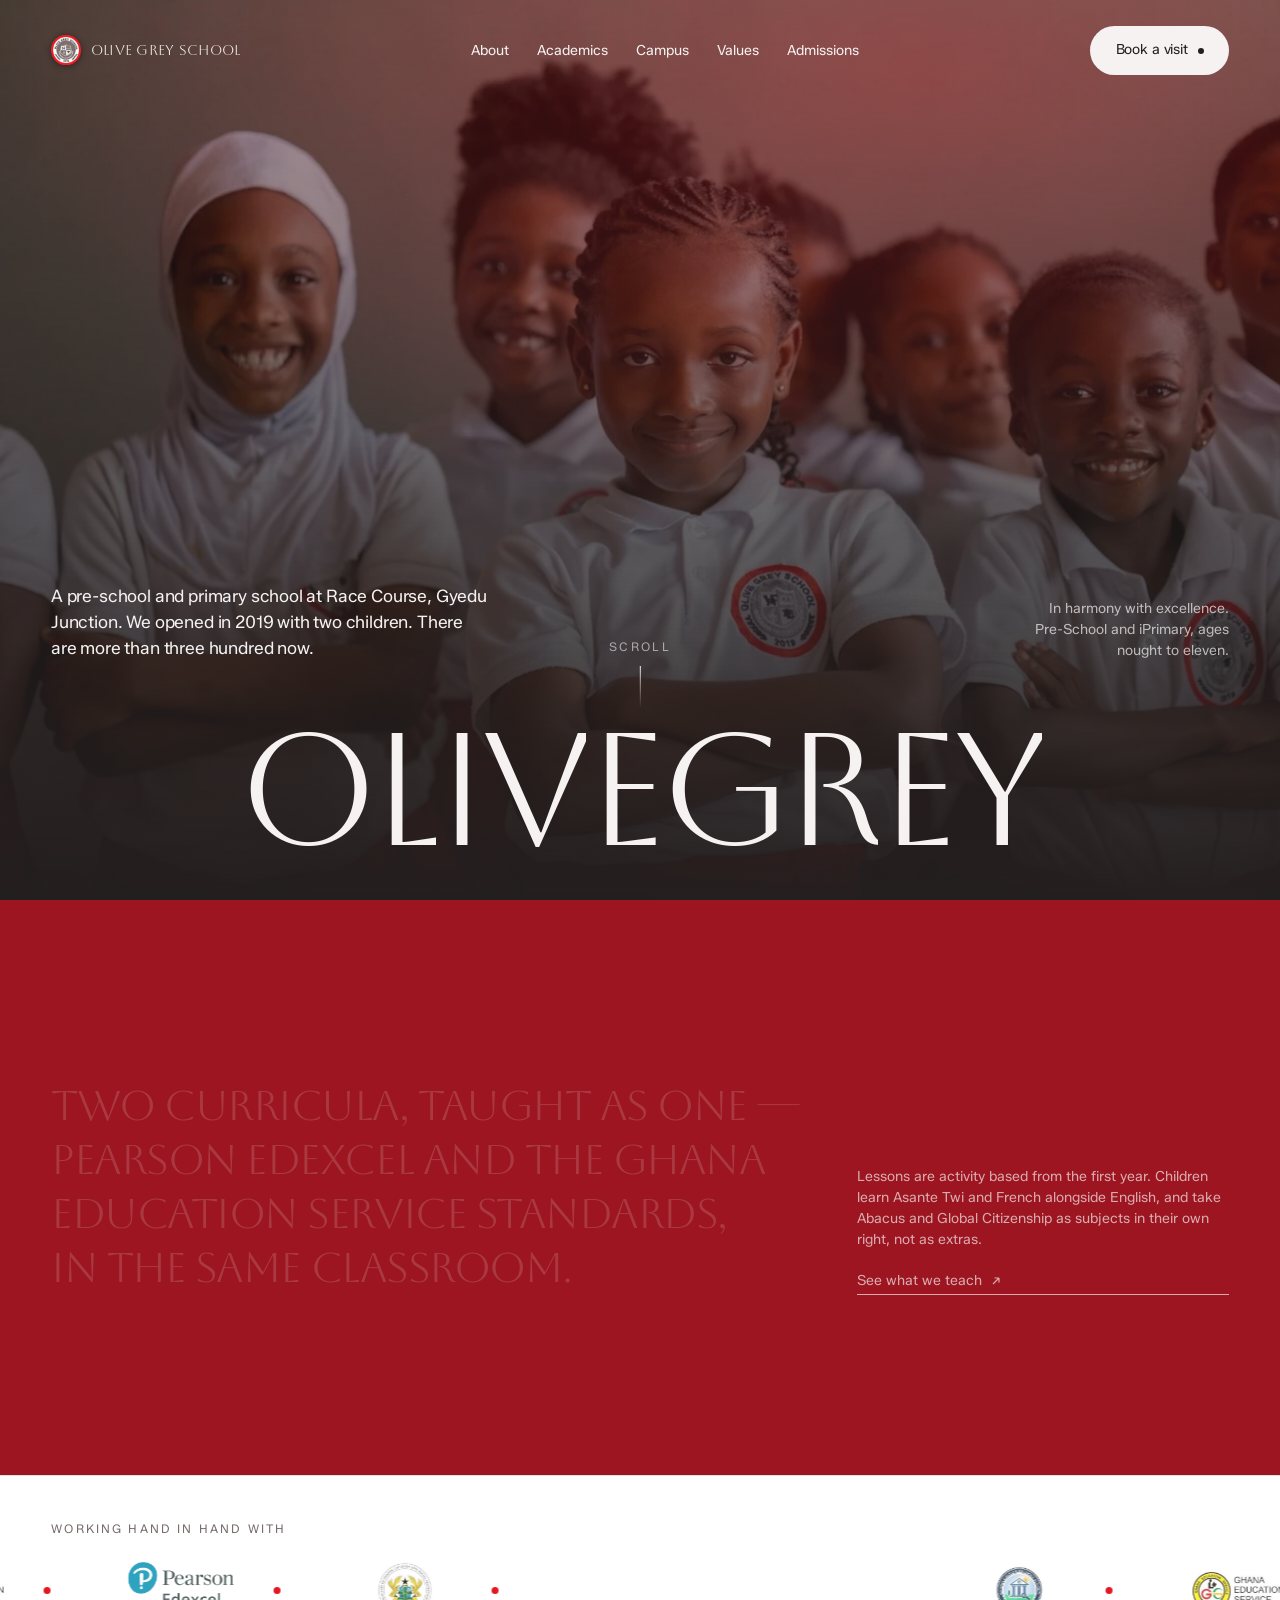
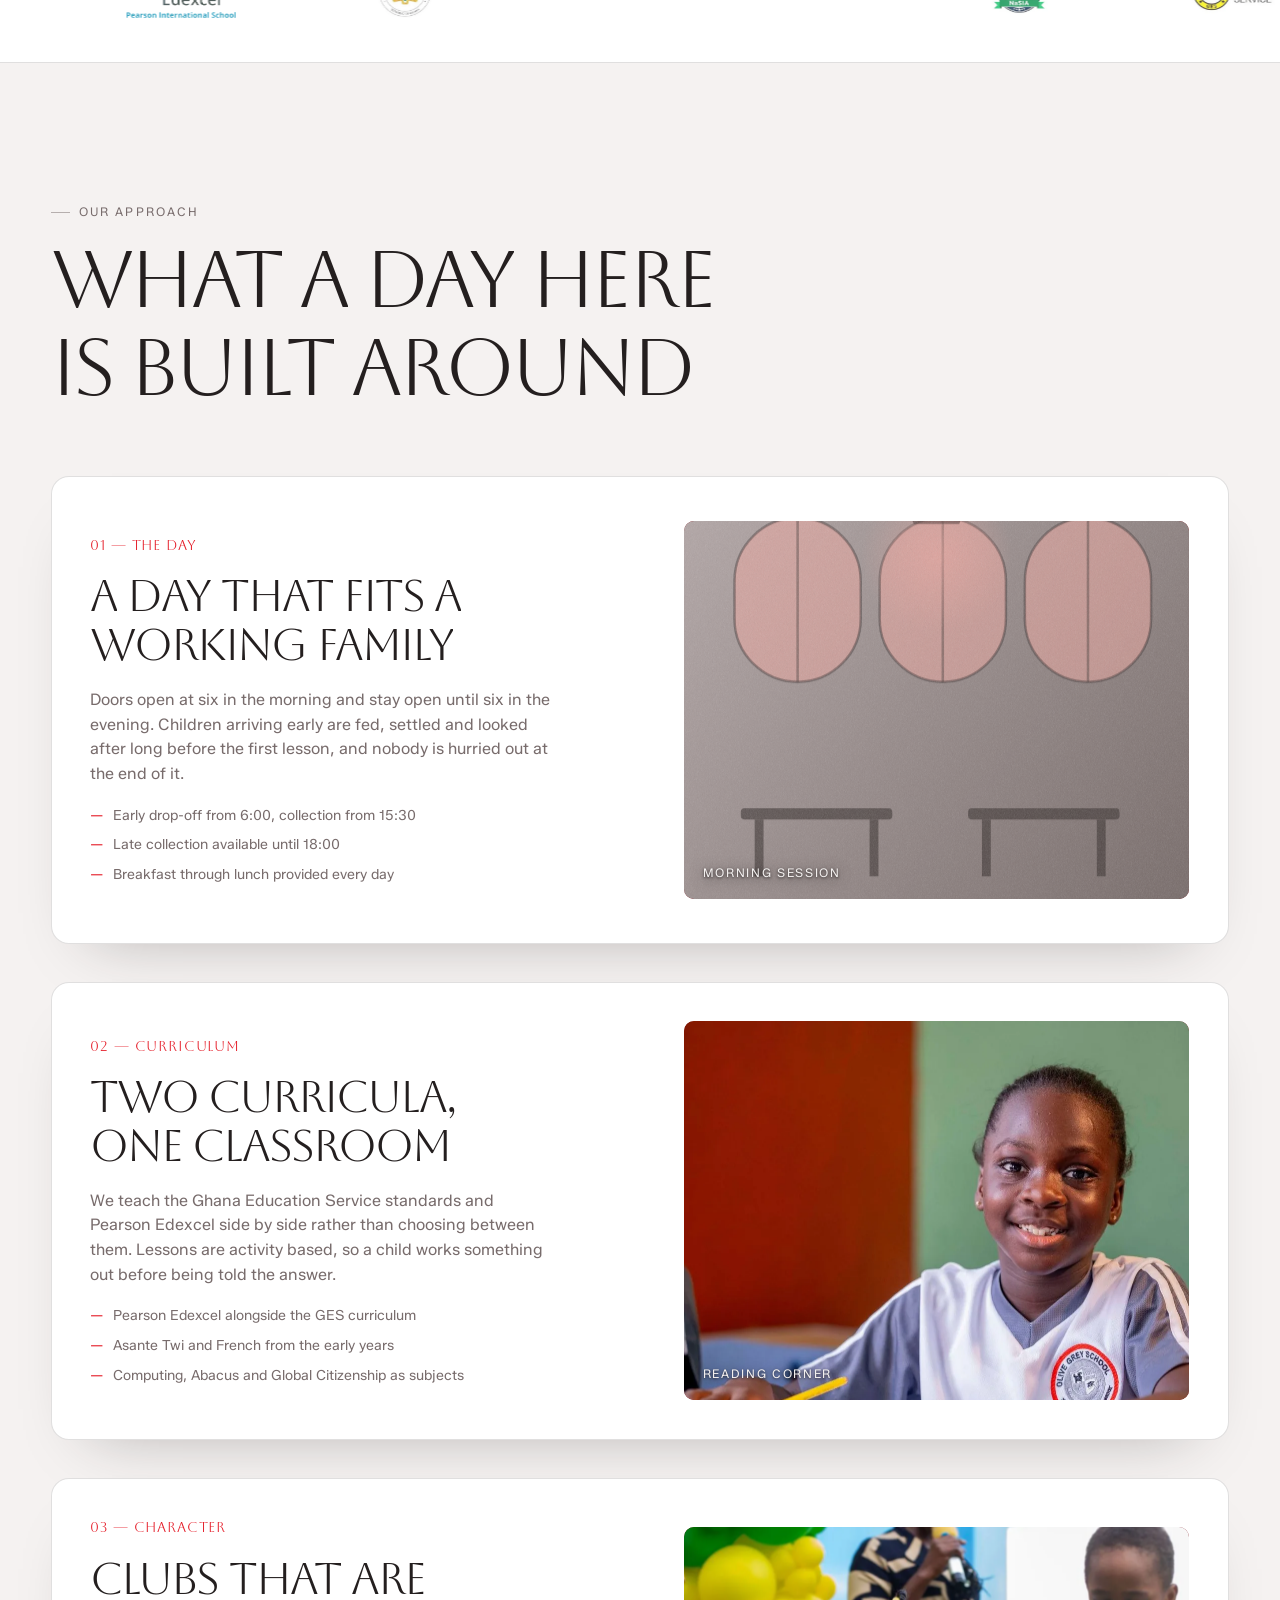
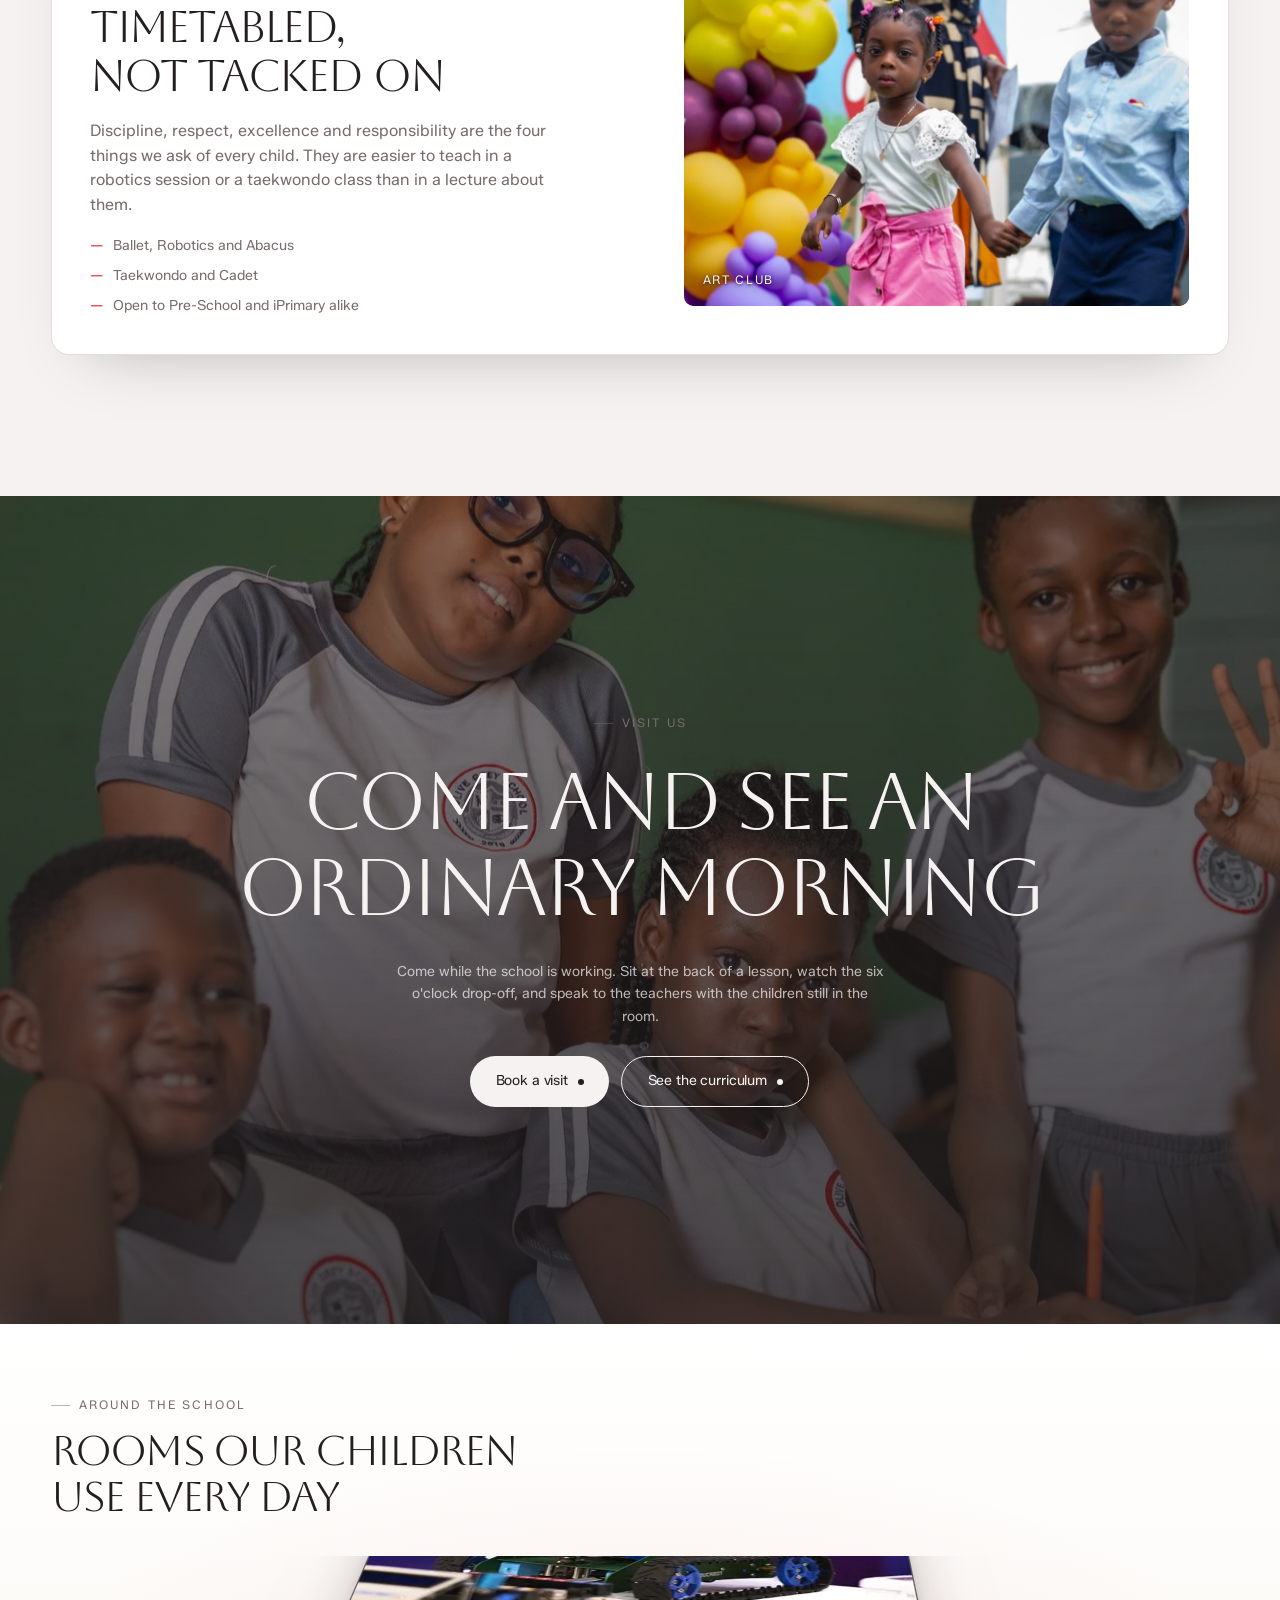
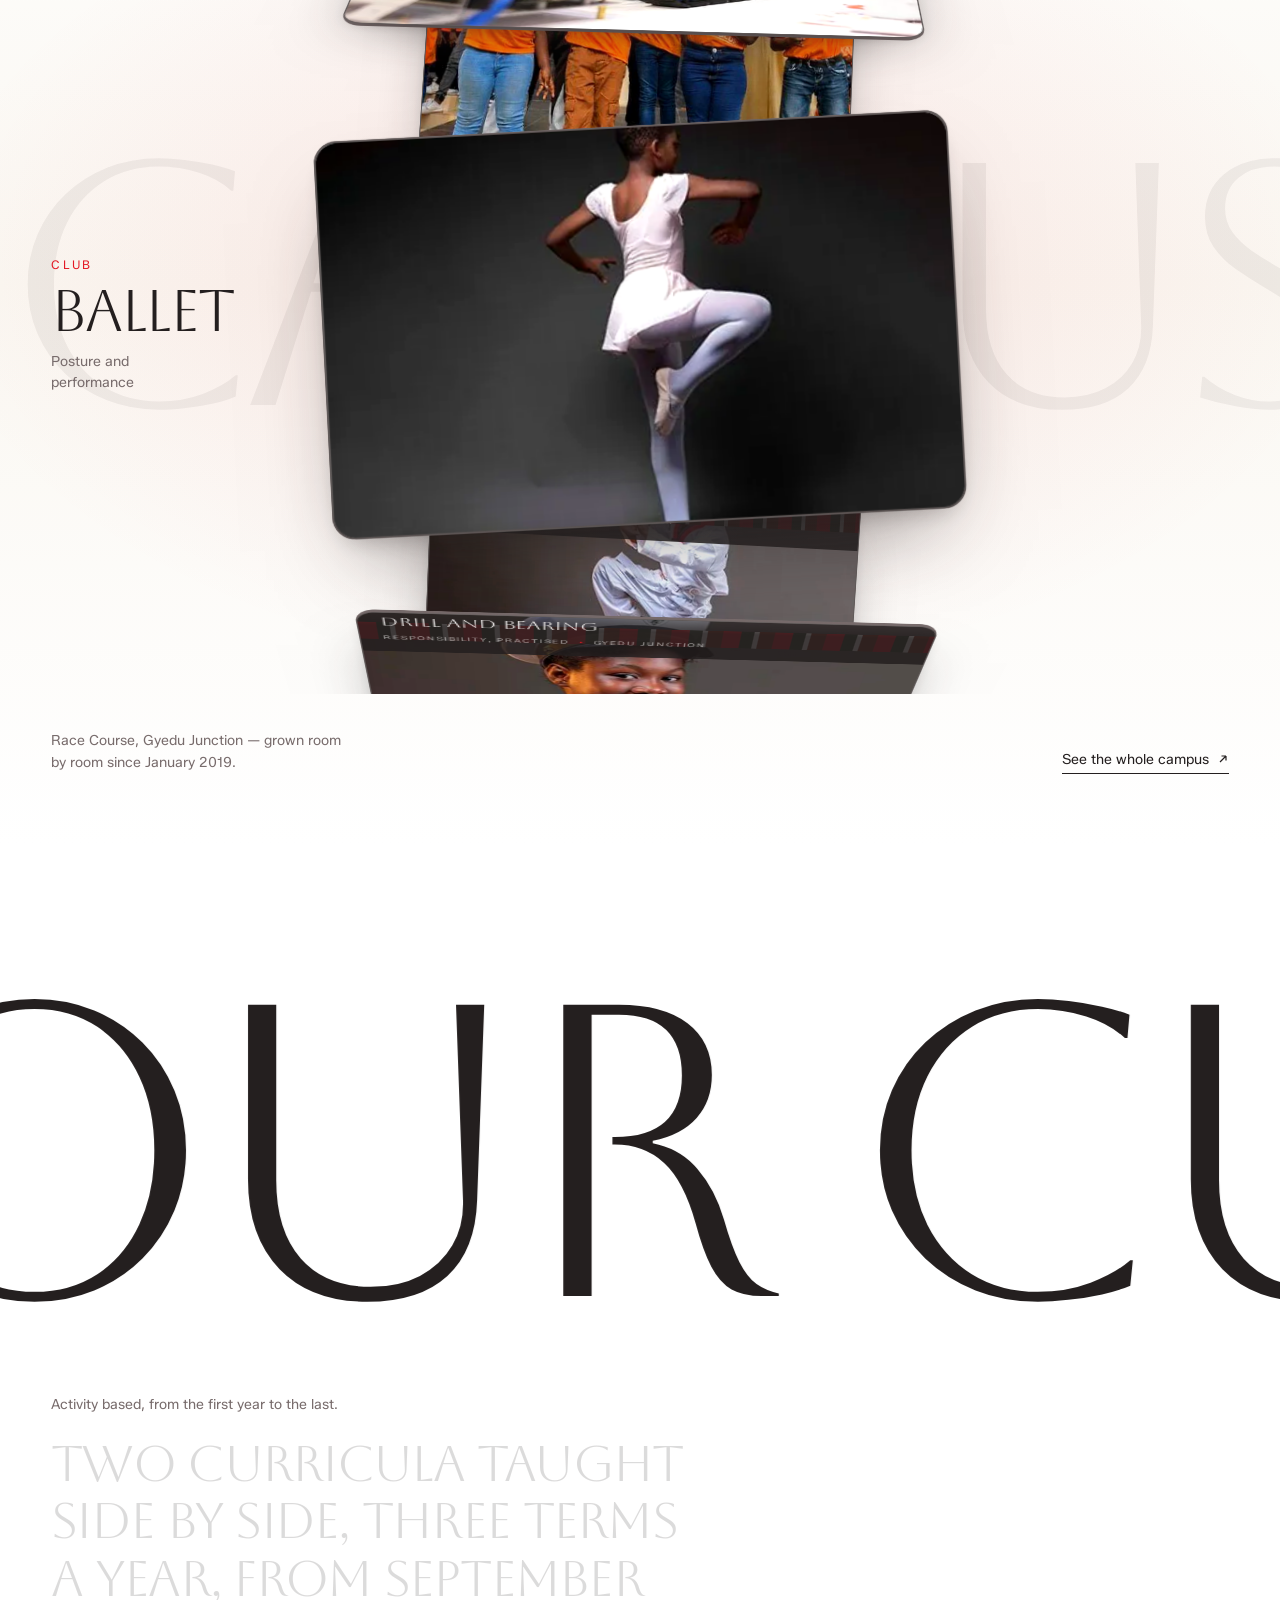
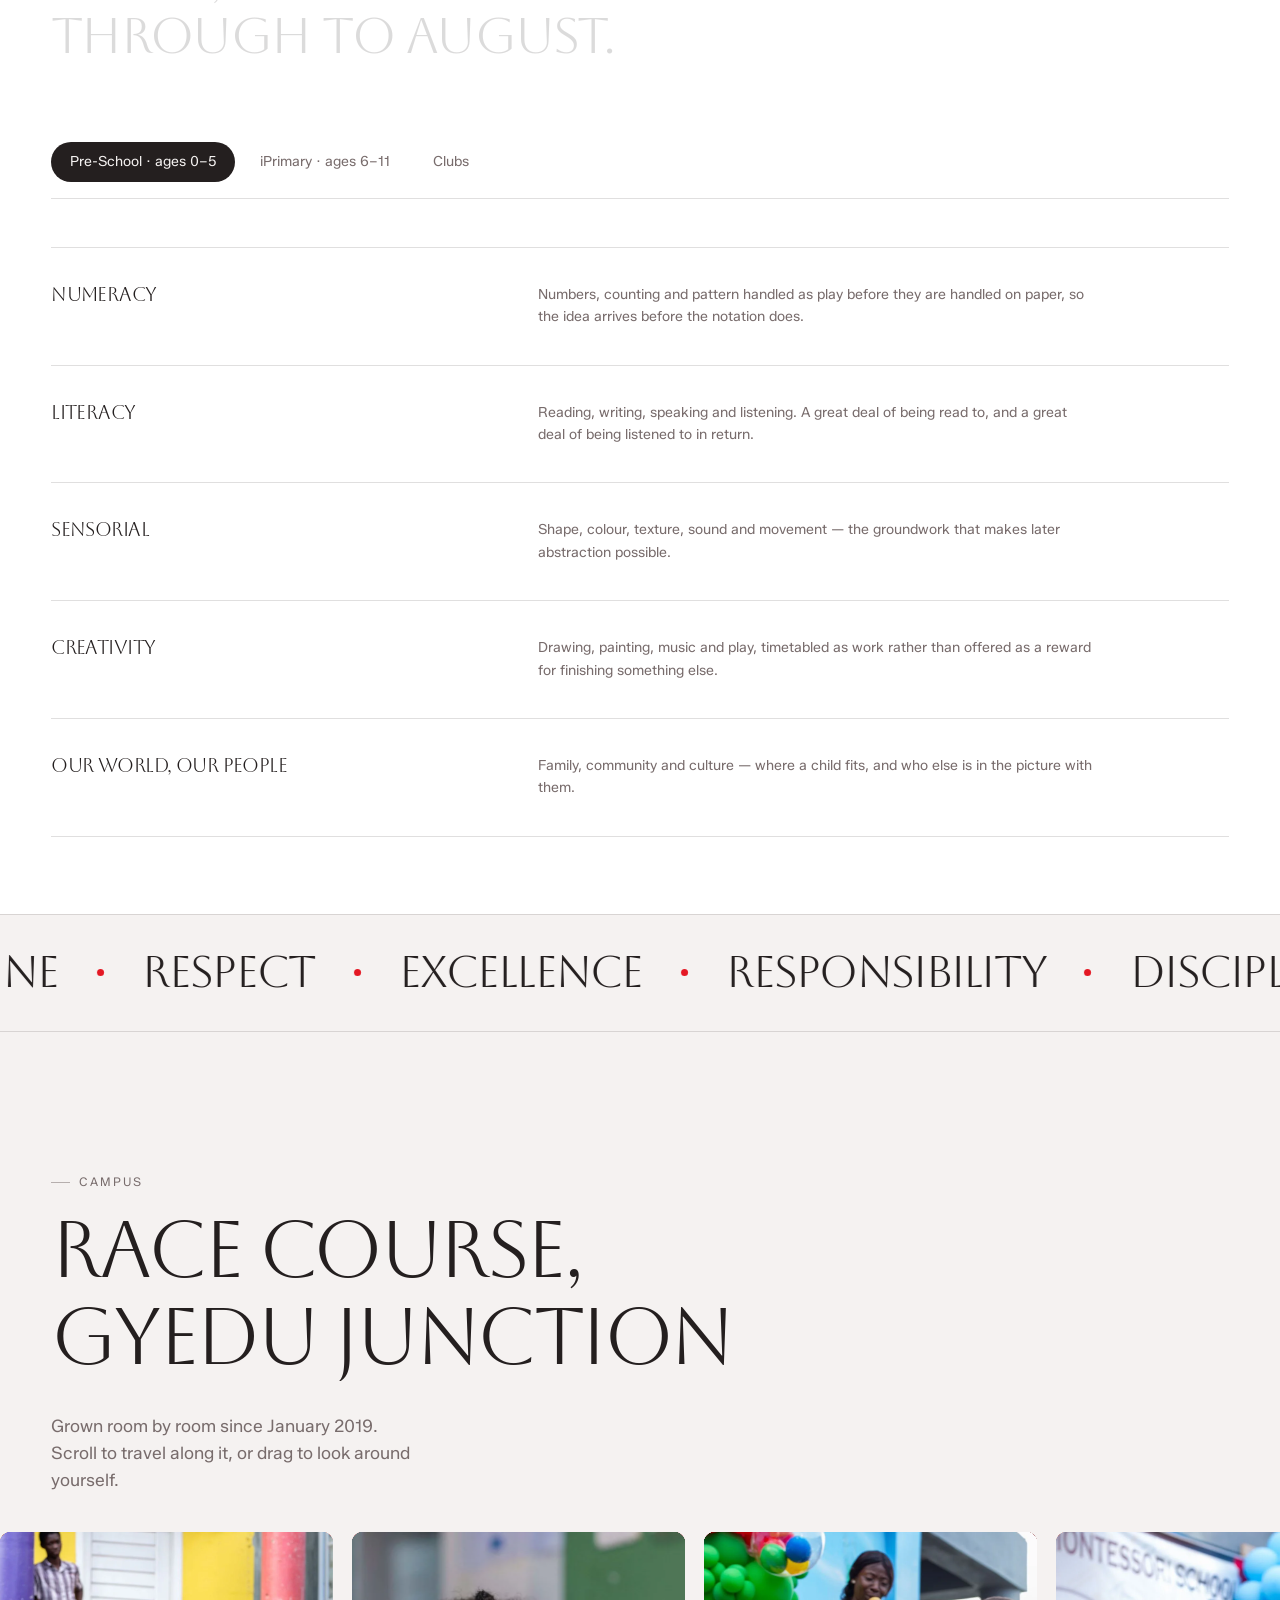
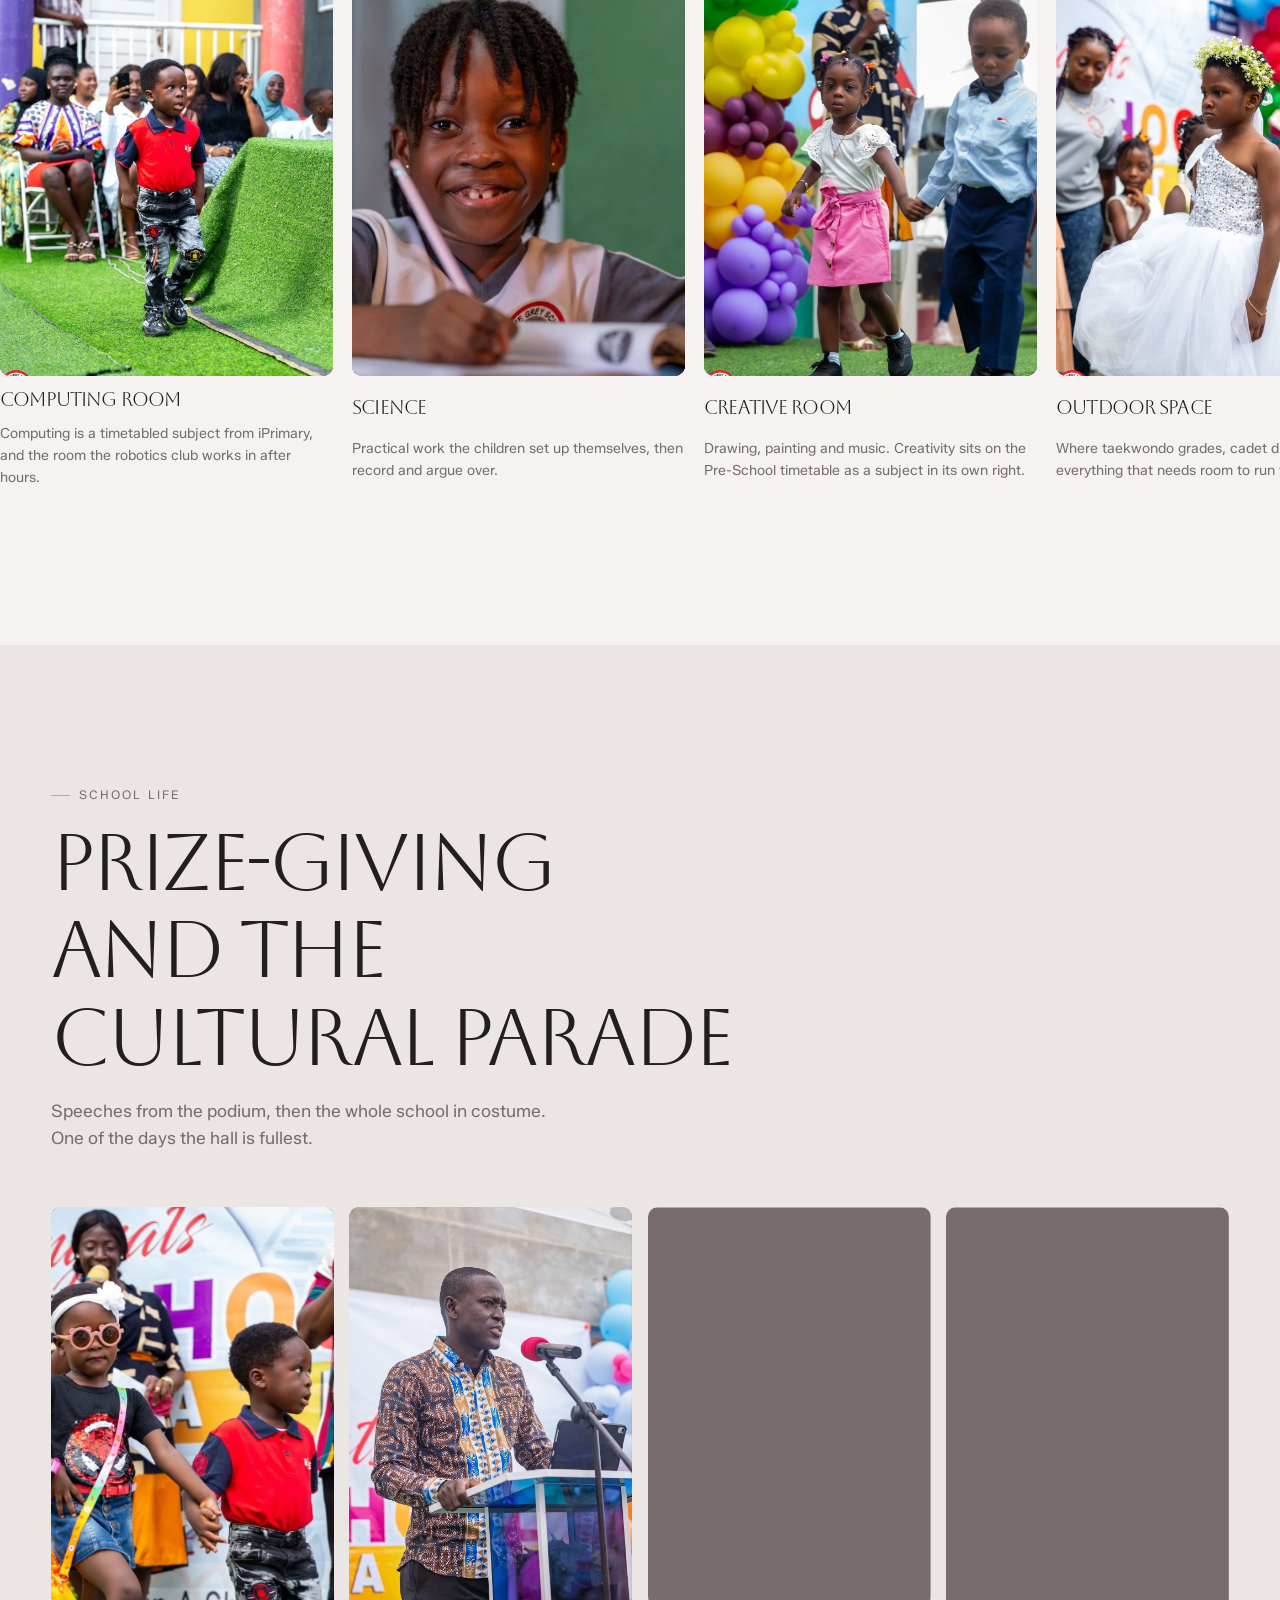
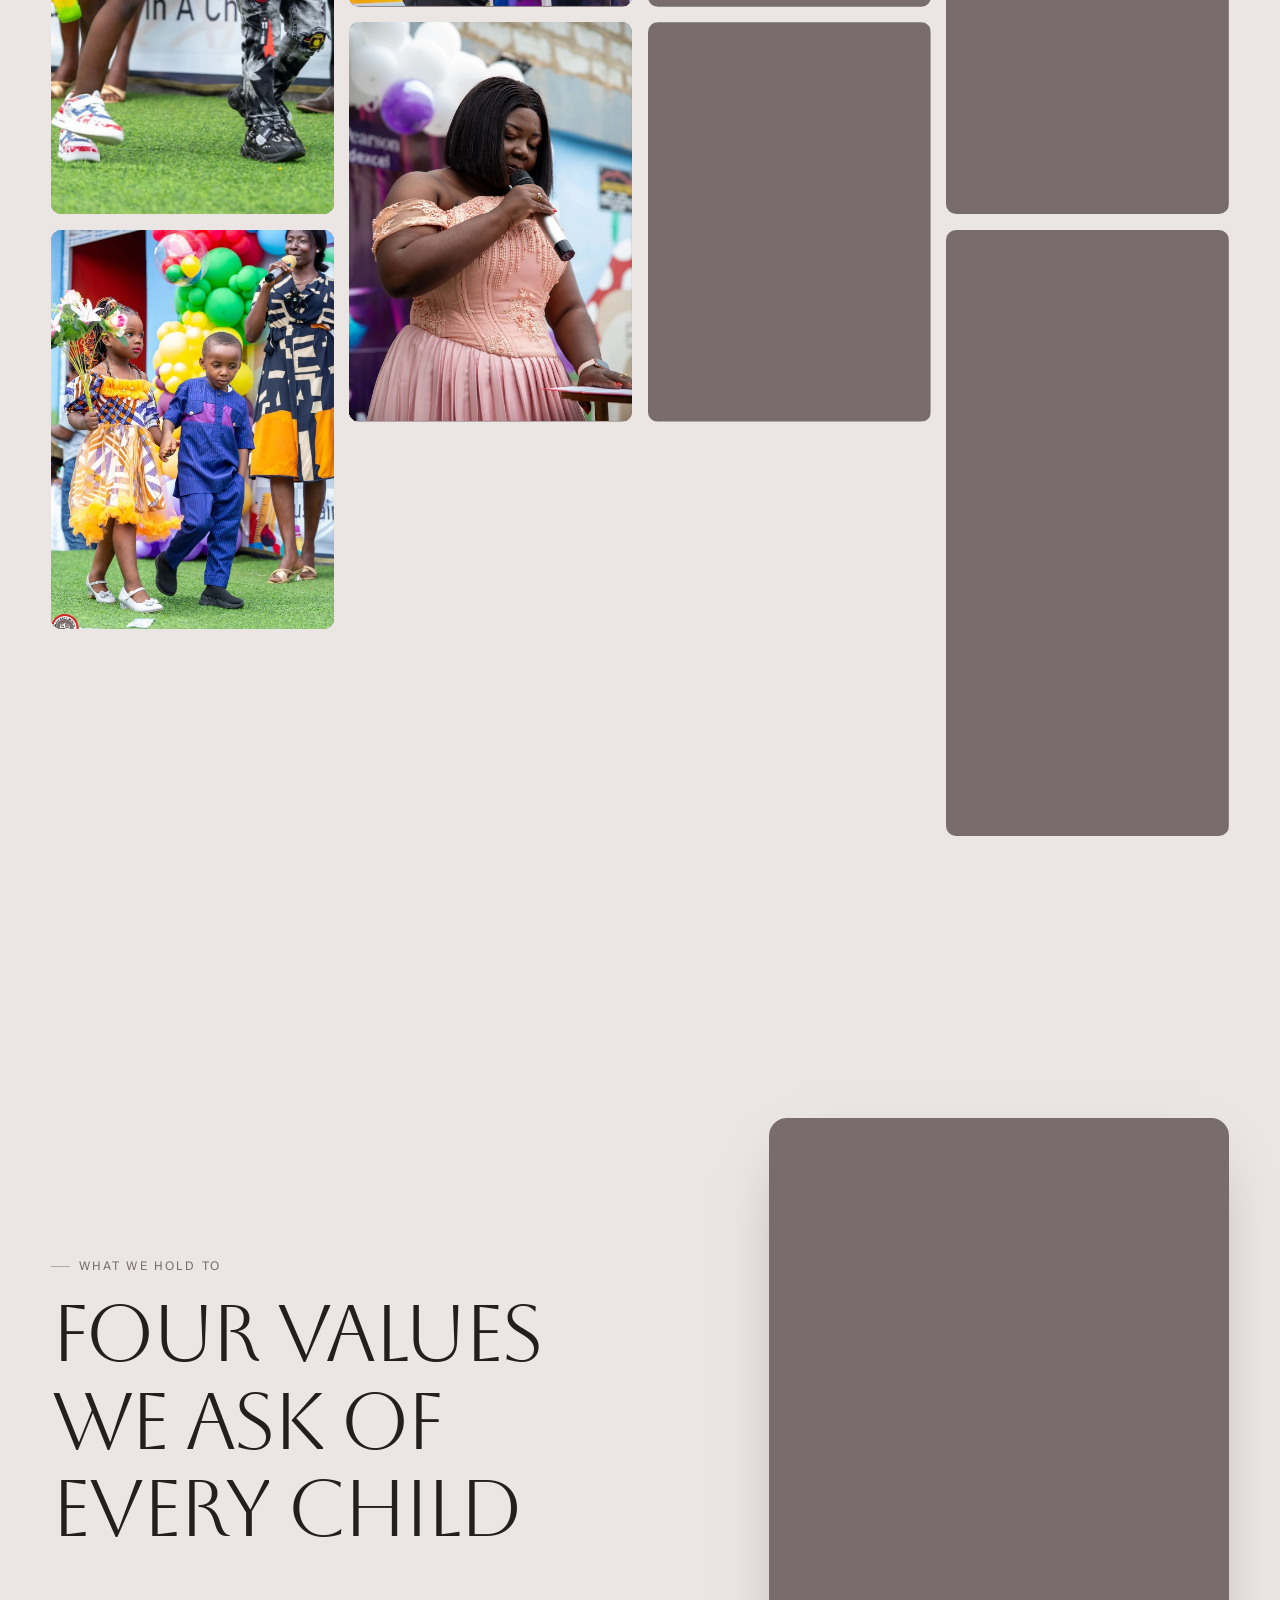
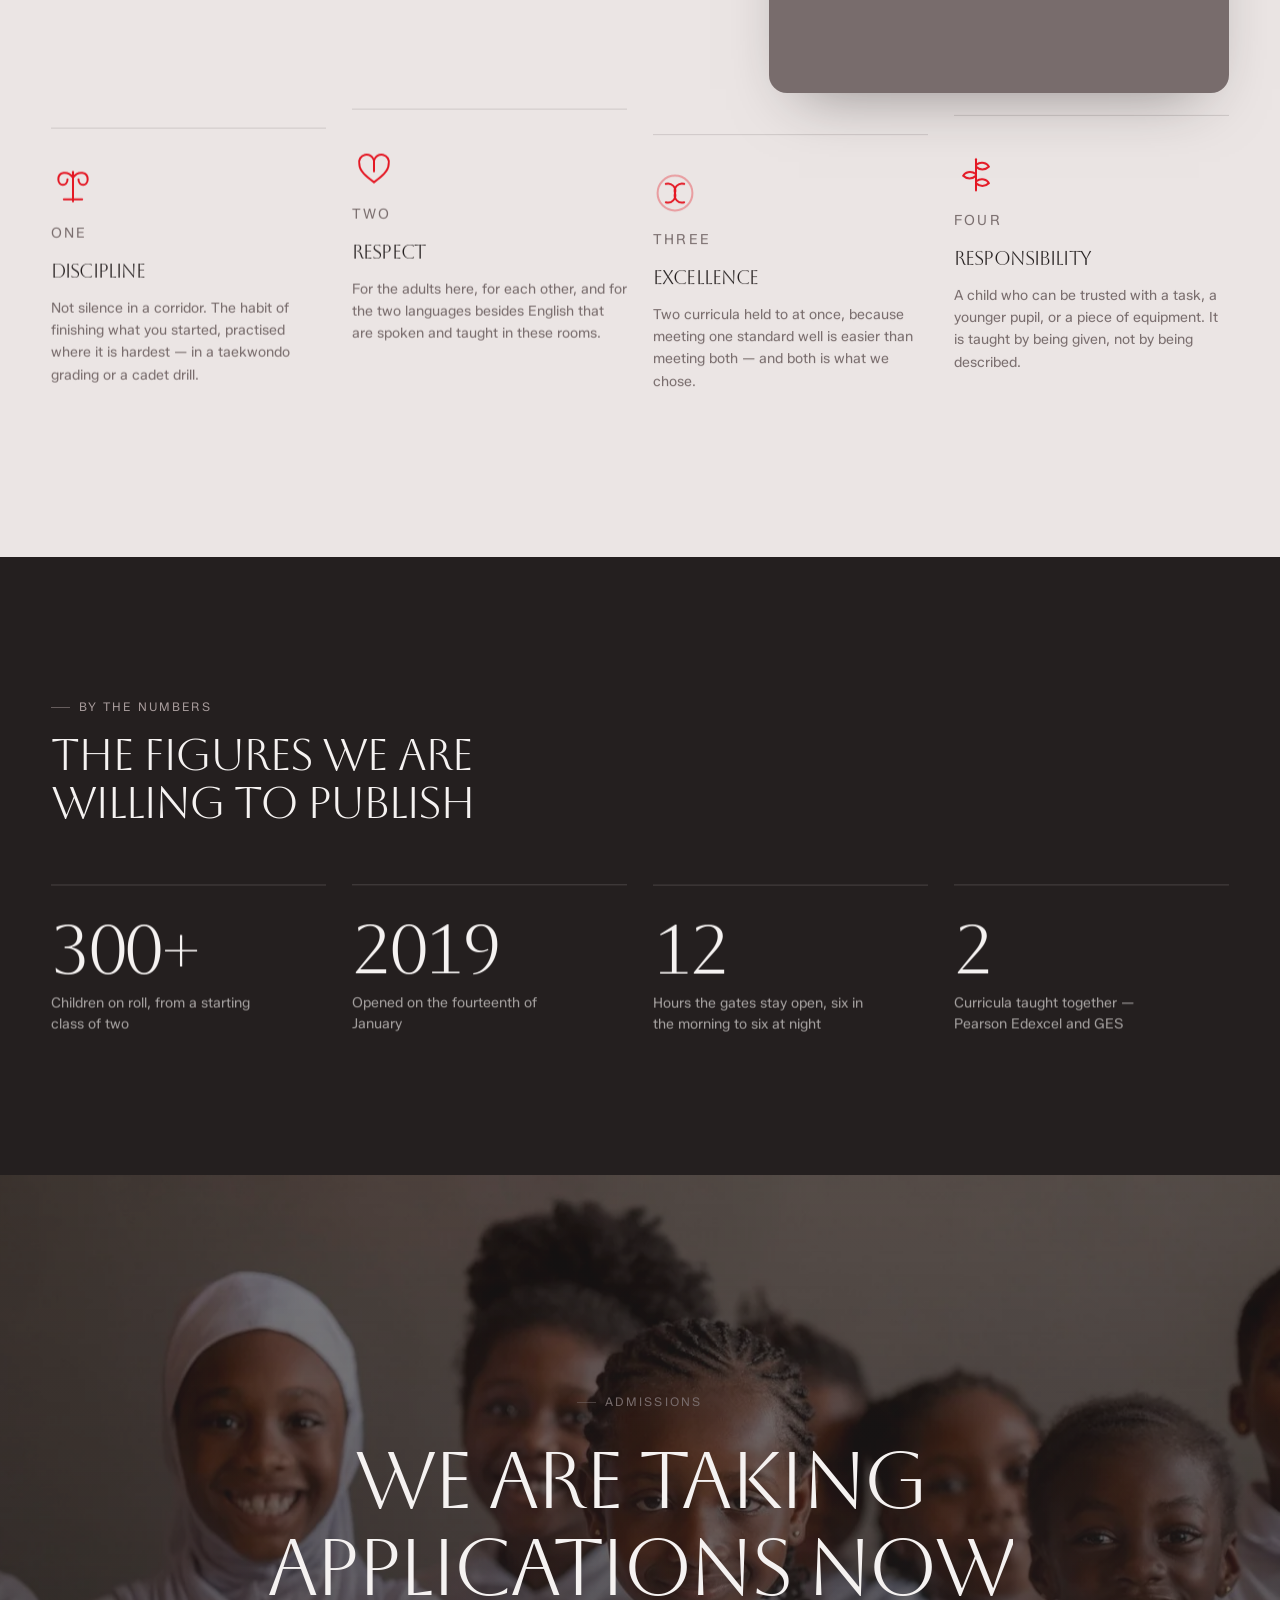
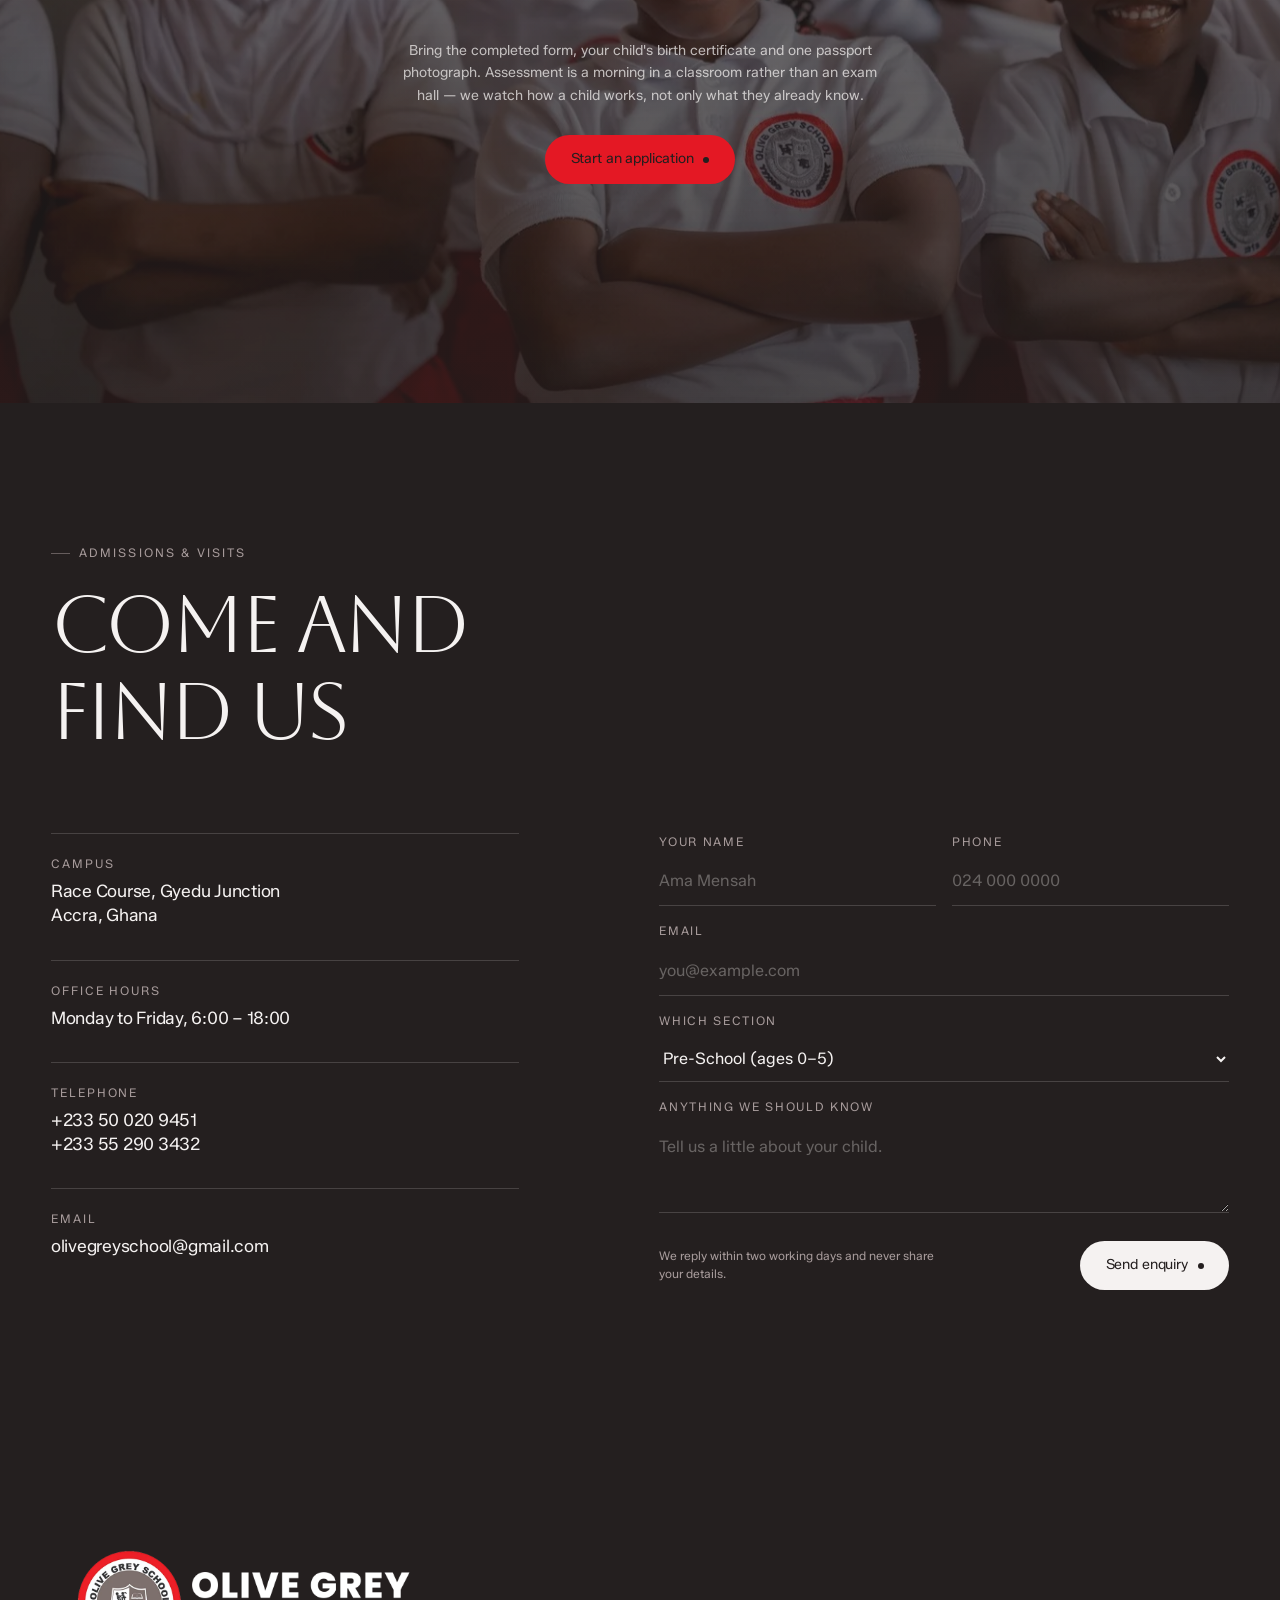
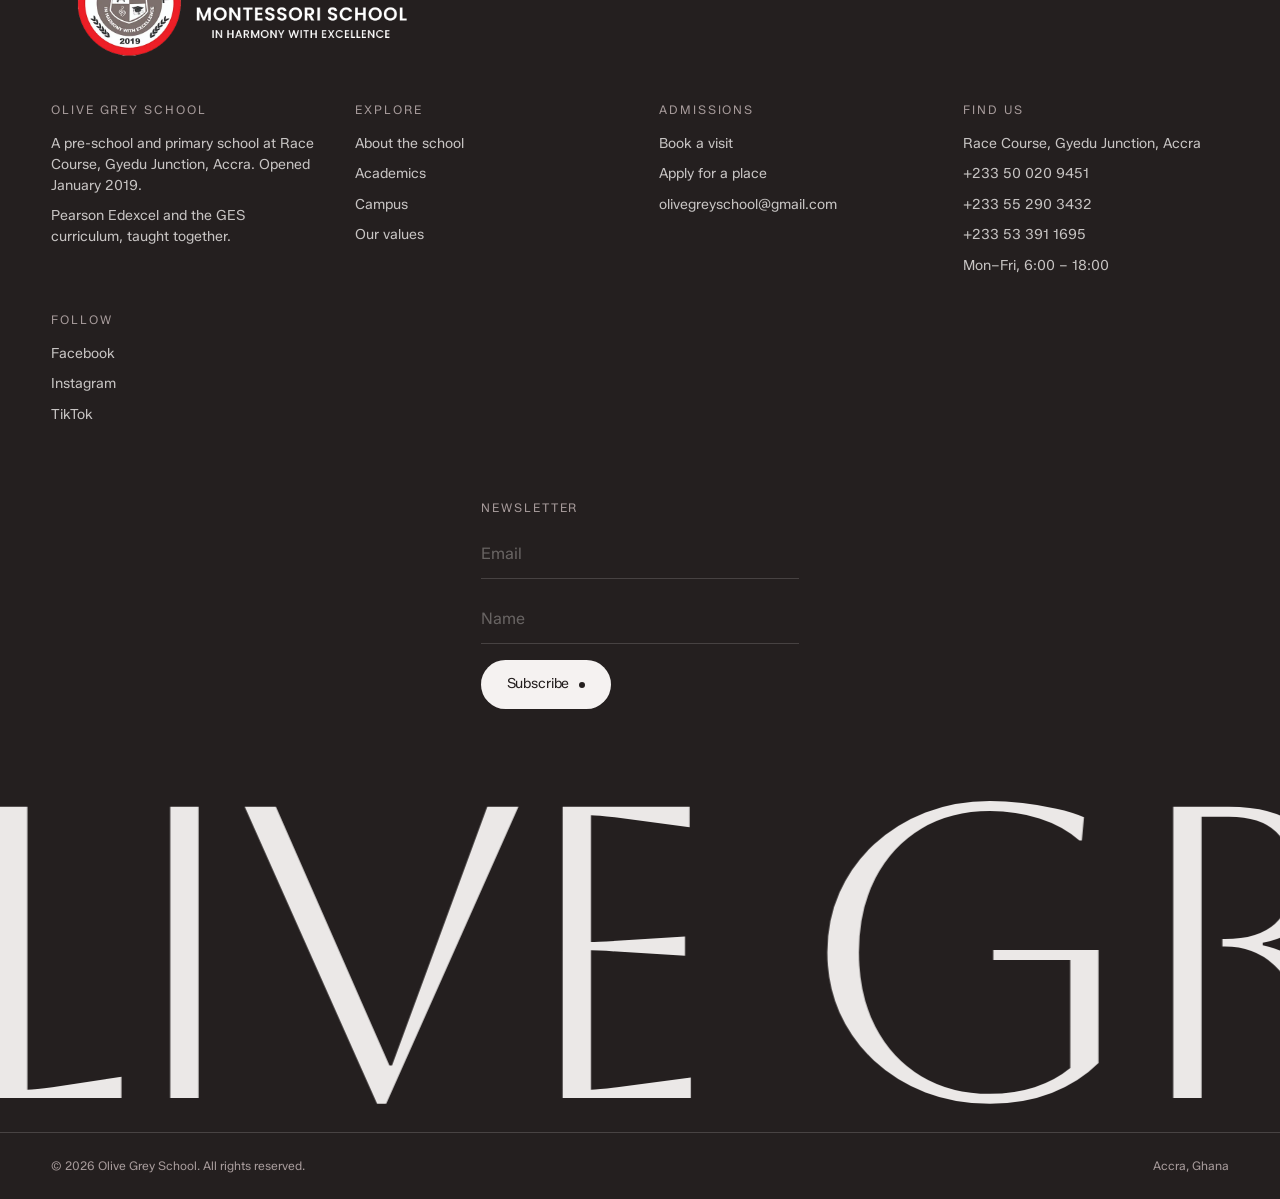
==== commit 23d8ec5f: "Take the per-frame layout reads out of the animation loops The carousel read the stage height and it" ====
--- a/index.html
+++ b/index.html
@@ -35,7 +35,7 @@
 <link rel="preconnect" href="https://fonts.googleapis.com">
 <link rel="preconnect" href="https://fonts.gstatic.com" crossorigin>
 <link href="https://fonts.googleapis.com/css2?family=Aboreto&family=Zalando+Sans:wght@400;500&display=swap" rel="stylesheet">
-<link rel="stylesheet" href="assets/css/style.css?v=50">
+<link rel="stylesheet" href="assets/css/style.css?v=51">
 
 <link rel="icon" href="assets/img/mark.png" sizes="any">
 <link rel="apple-touch-icon" href="assets/img/mark.png">
@@ -1143,8 +1143,8 @@
 
 <!-- Bump ?v= when editing the CSS or JS so browsers pick the change up -->
 <!-- images.js must load first: it defines the photo manifest the others read -->
-<script src="assets/js/images.js?v=50"></script>
-<script src="assets/js/main.js?v=50"></script>
-<script src="assets/js/cards.js?v=50"></script>
+<script src="assets/js/images.js?v=51"></script>
+<script src="assets/js/main.js?v=51"></script>
+<script src="assets/js/cards.js?v=51"></script>
 </body>
 </html>
--- a/assets/css/style.css
+++ b/assets/css/style.css
@@ -877,6 +877,10 @@
 .card3d__mid {
   background: #786C6C;
   border: 1px solid #786C6C;
+  /* Nothing inside these to clip — they are solid colour, and border-radius
+     rounds a background on its own. Dropping the clip takes fifteen of the
+     twenty-five layers on this stage out of the compositor's clipping work. */
+  overflow: visible;
 }
 .card3d__face {
   background: var(--ink-soft);
@@ -889,6 +893,17 @@
     0 30px 60px -24px rgba(36, 31, 31, 0.55),
     0 8px 18px -10px rgba(36, 31, 31, 0.35),
     inset 0 1px 1px rgba(255, 255, 255, 0.28);
+}
+/* A phone redraws these faces on every degree of rotation. Three stacked
+   shadows at a 60px blur is a great many pixels to repaint sixty times a
+   second for a distinction nobody can see at arm's length, so the cast shadow
+   collapses to one pass here. The rim light stays — that one reads. */
+@media (pointer: coarse), (max-width: 1024px) {
+  .card3d__face {
+    box-shadow:
+      0 16px 30px -18px rgba(36, 31, 31, 0.5),
+      inset 0 1px 1px rgba(255, 255, 255, 0.26);
+  }
 }
 .card3d__art {
   position: absolute;
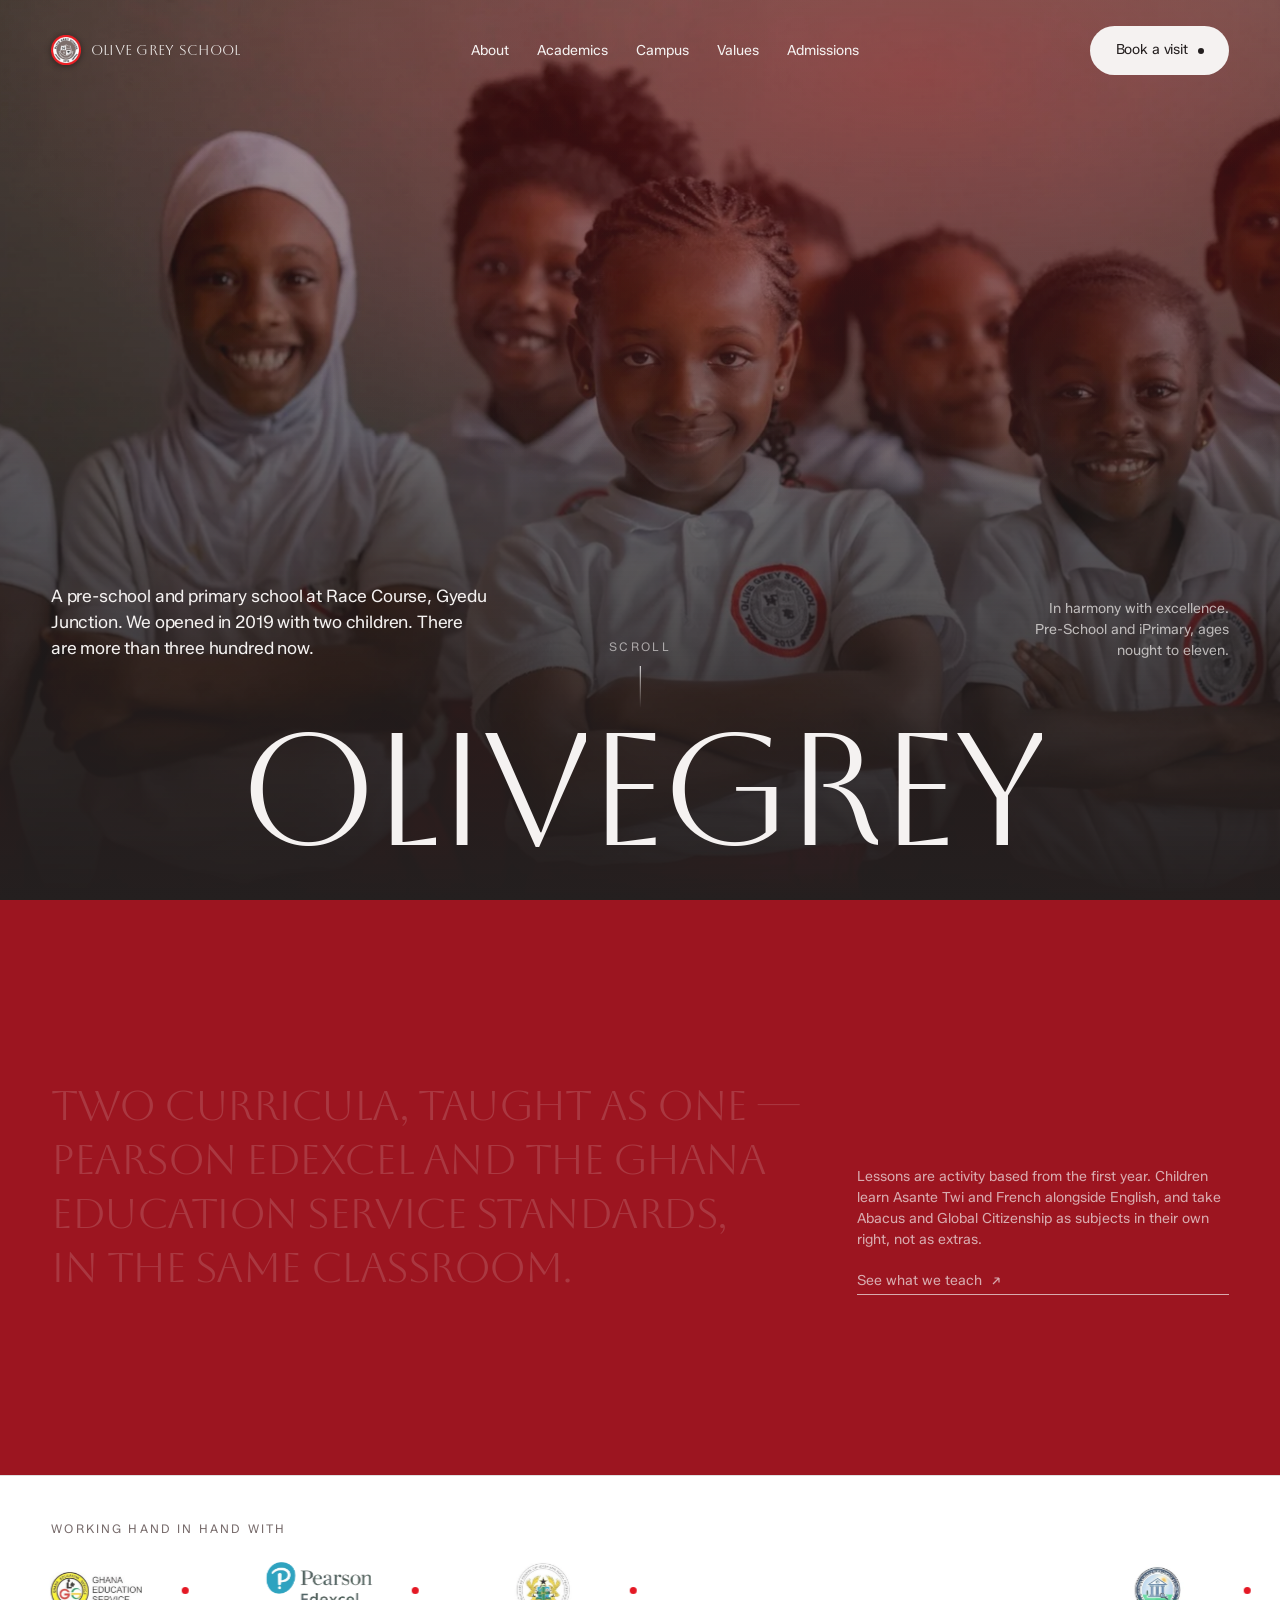
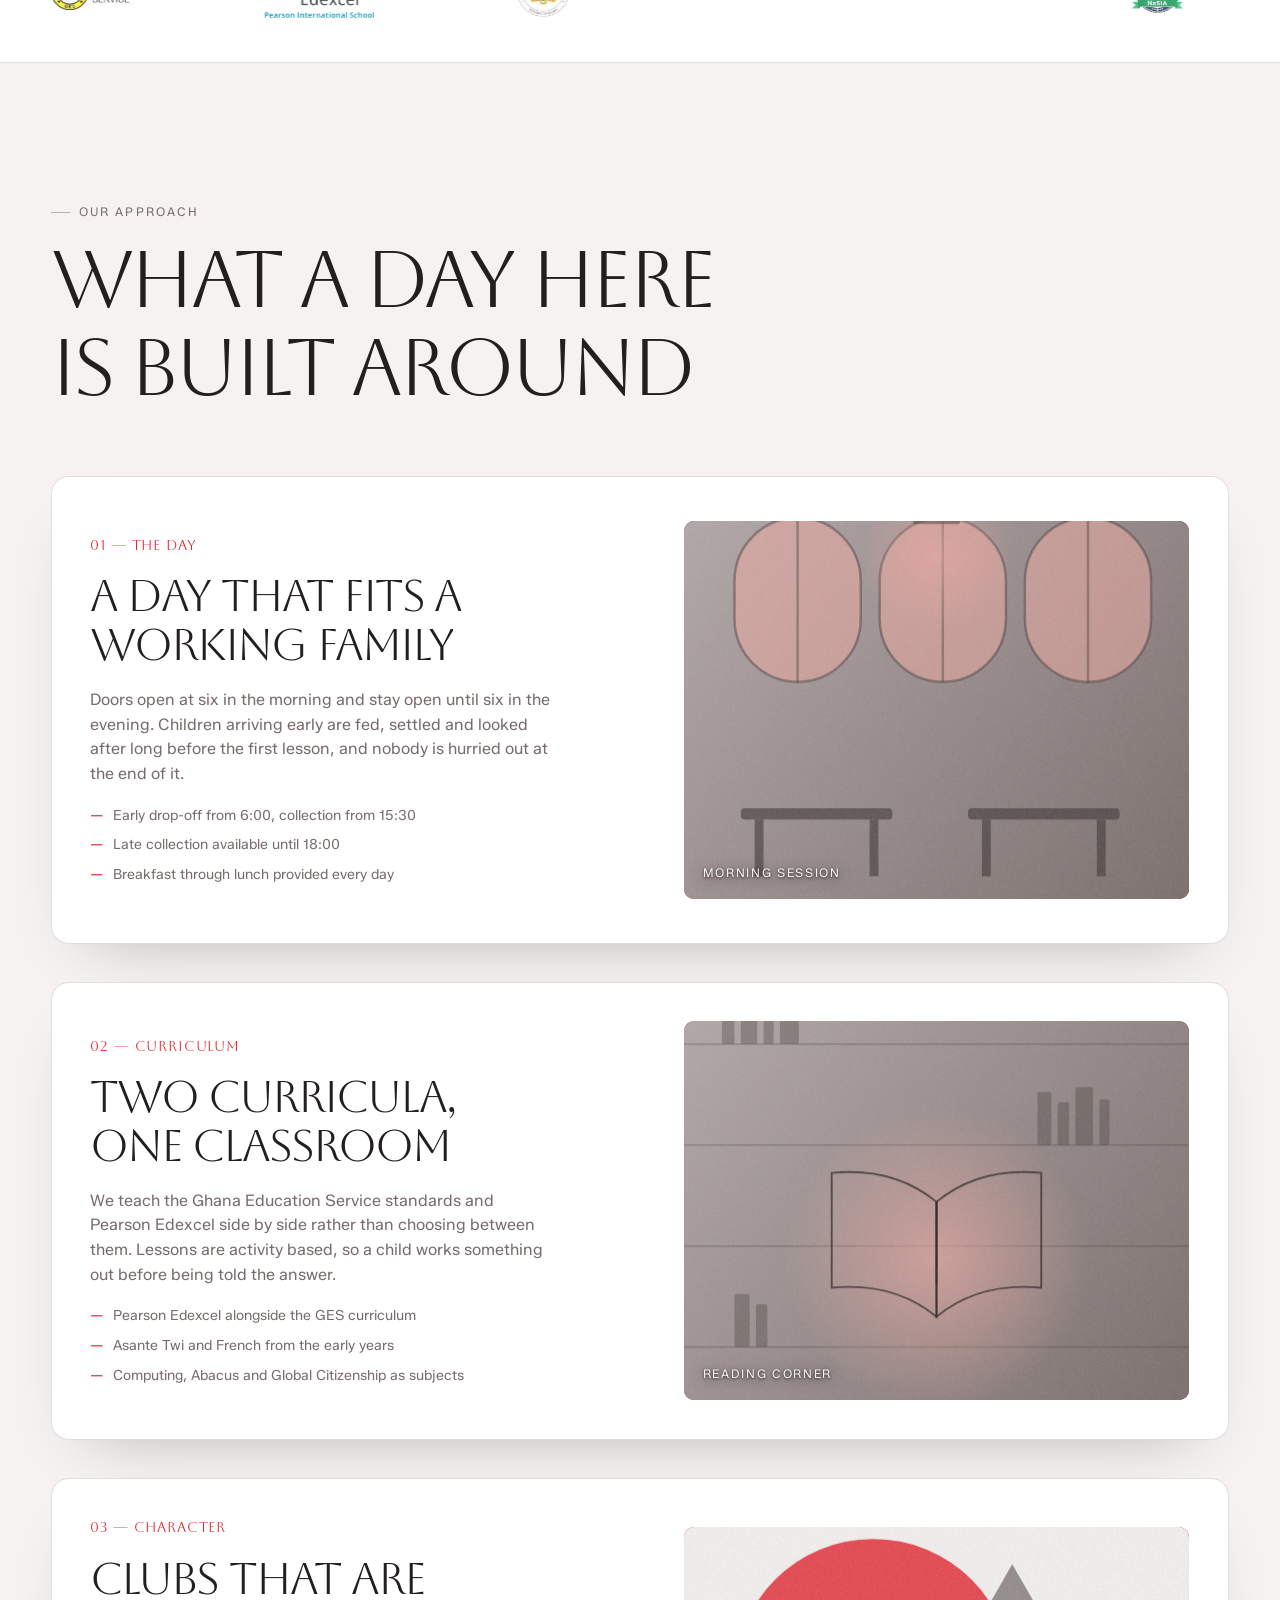
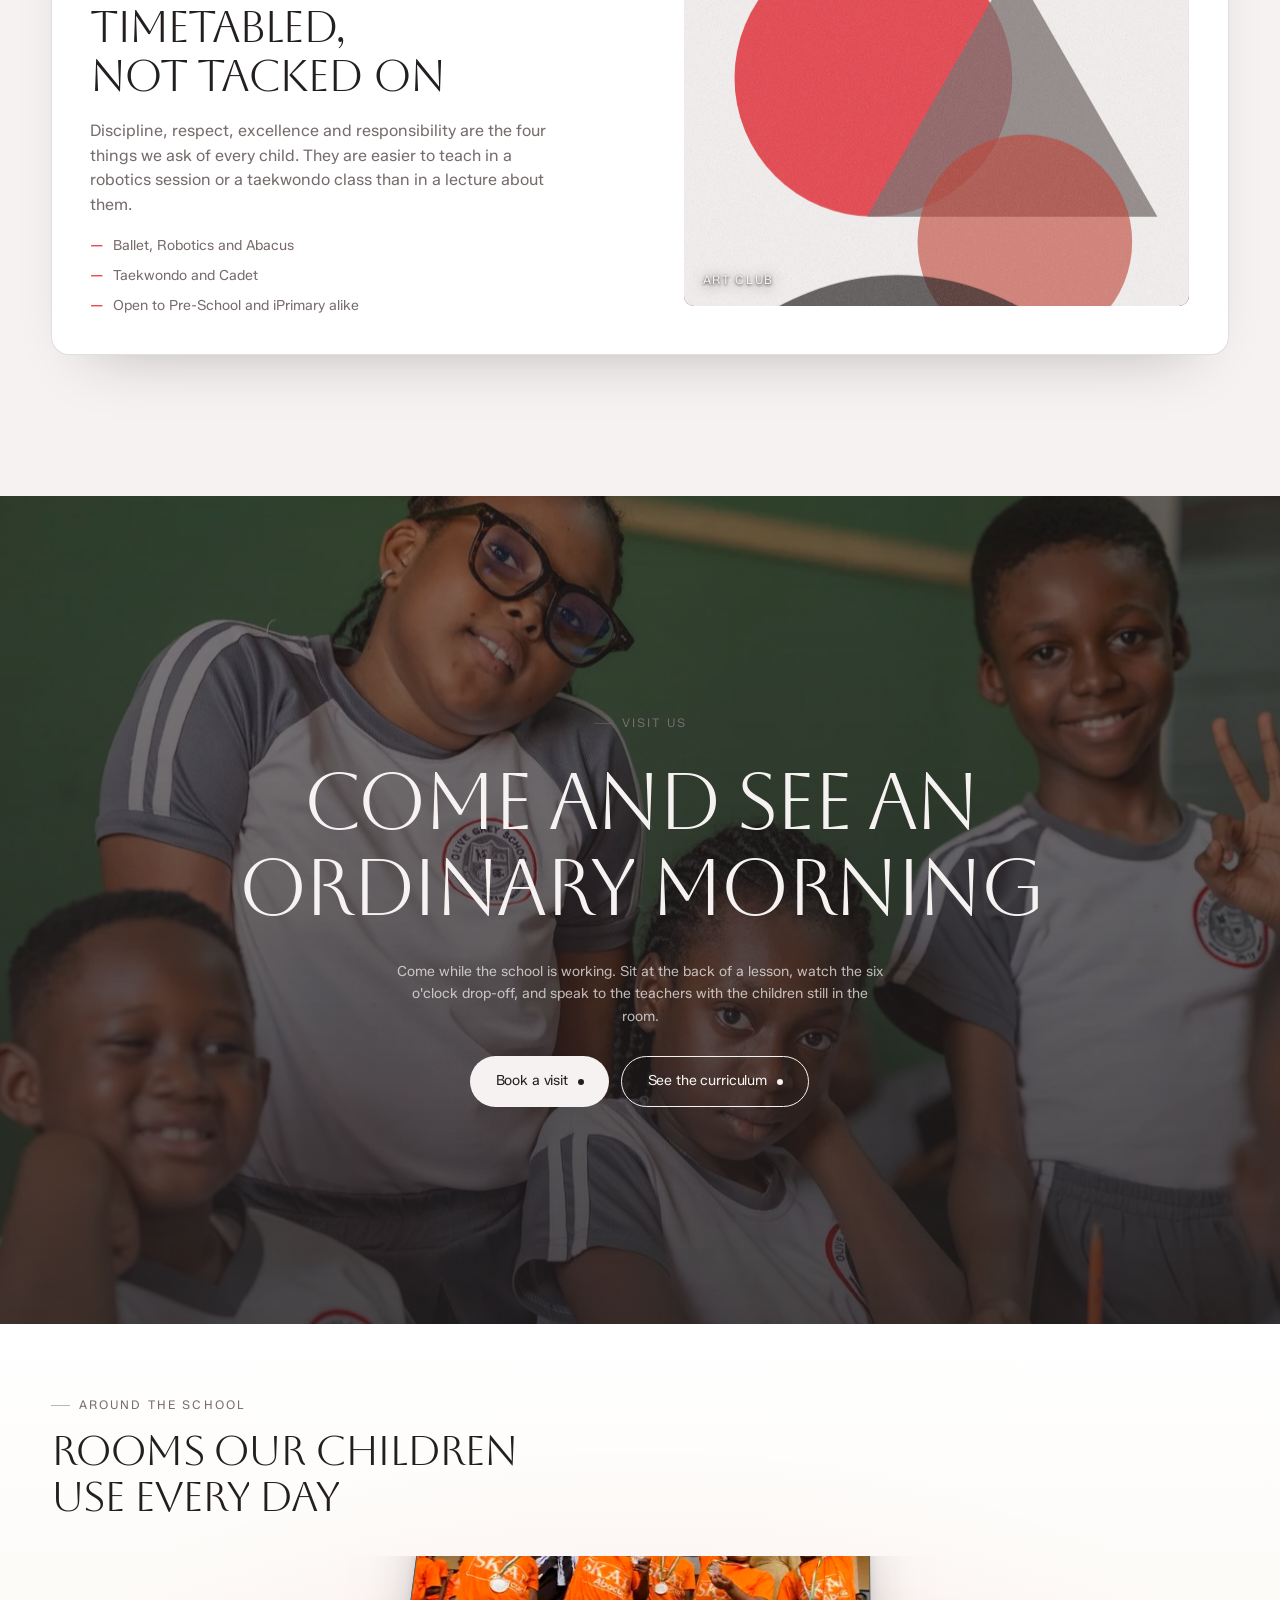
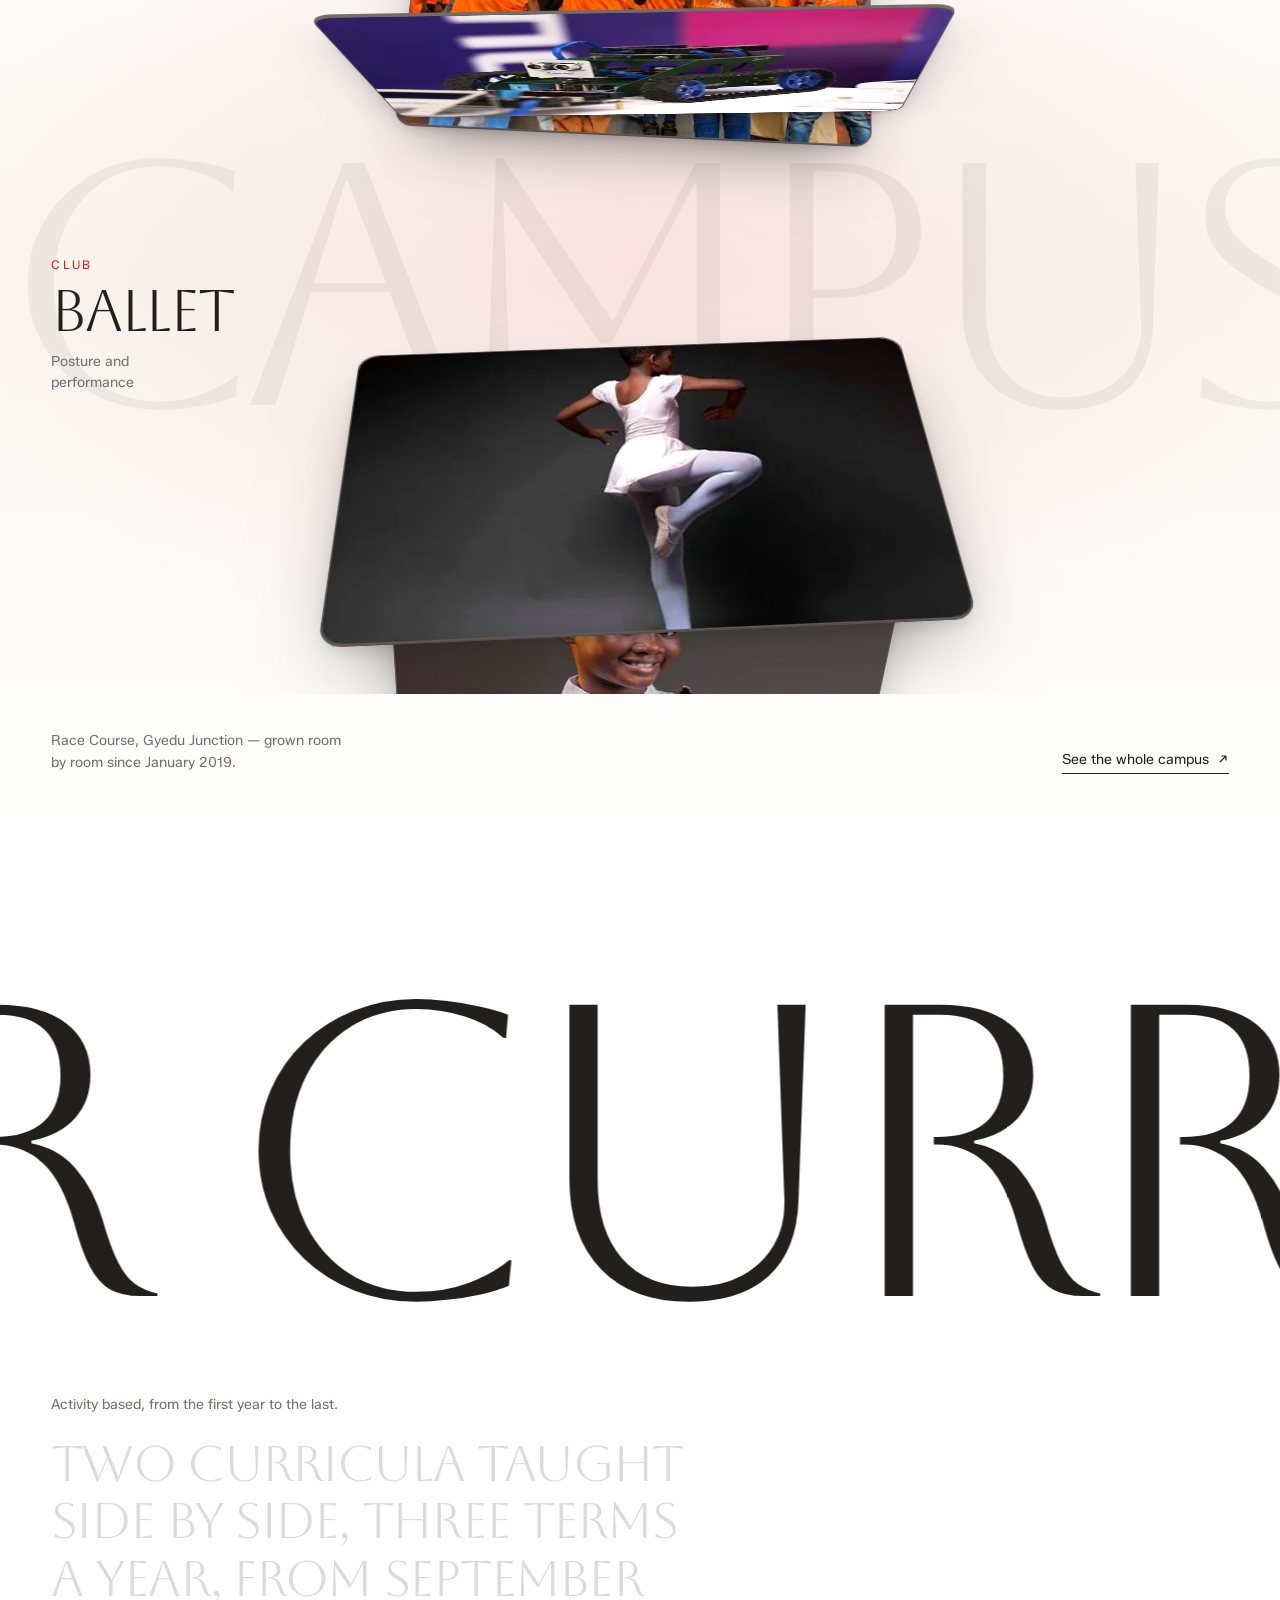
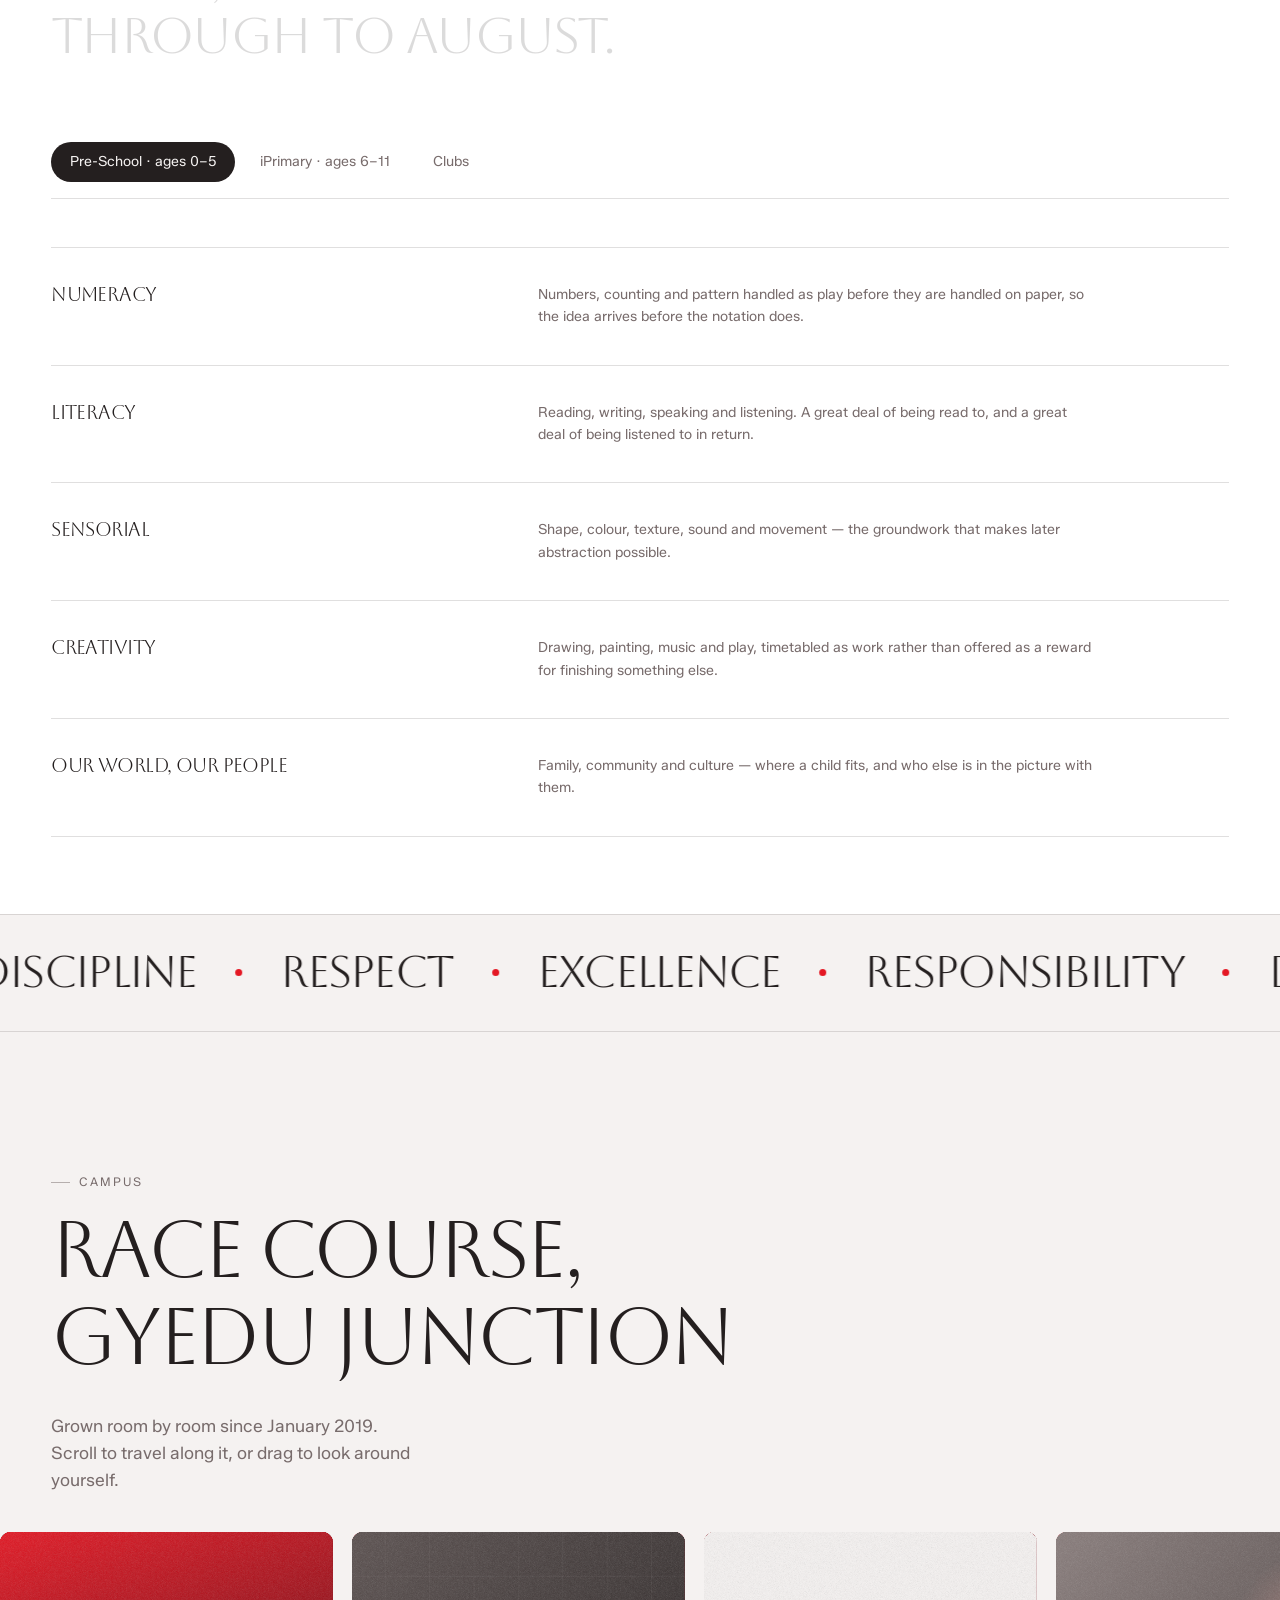
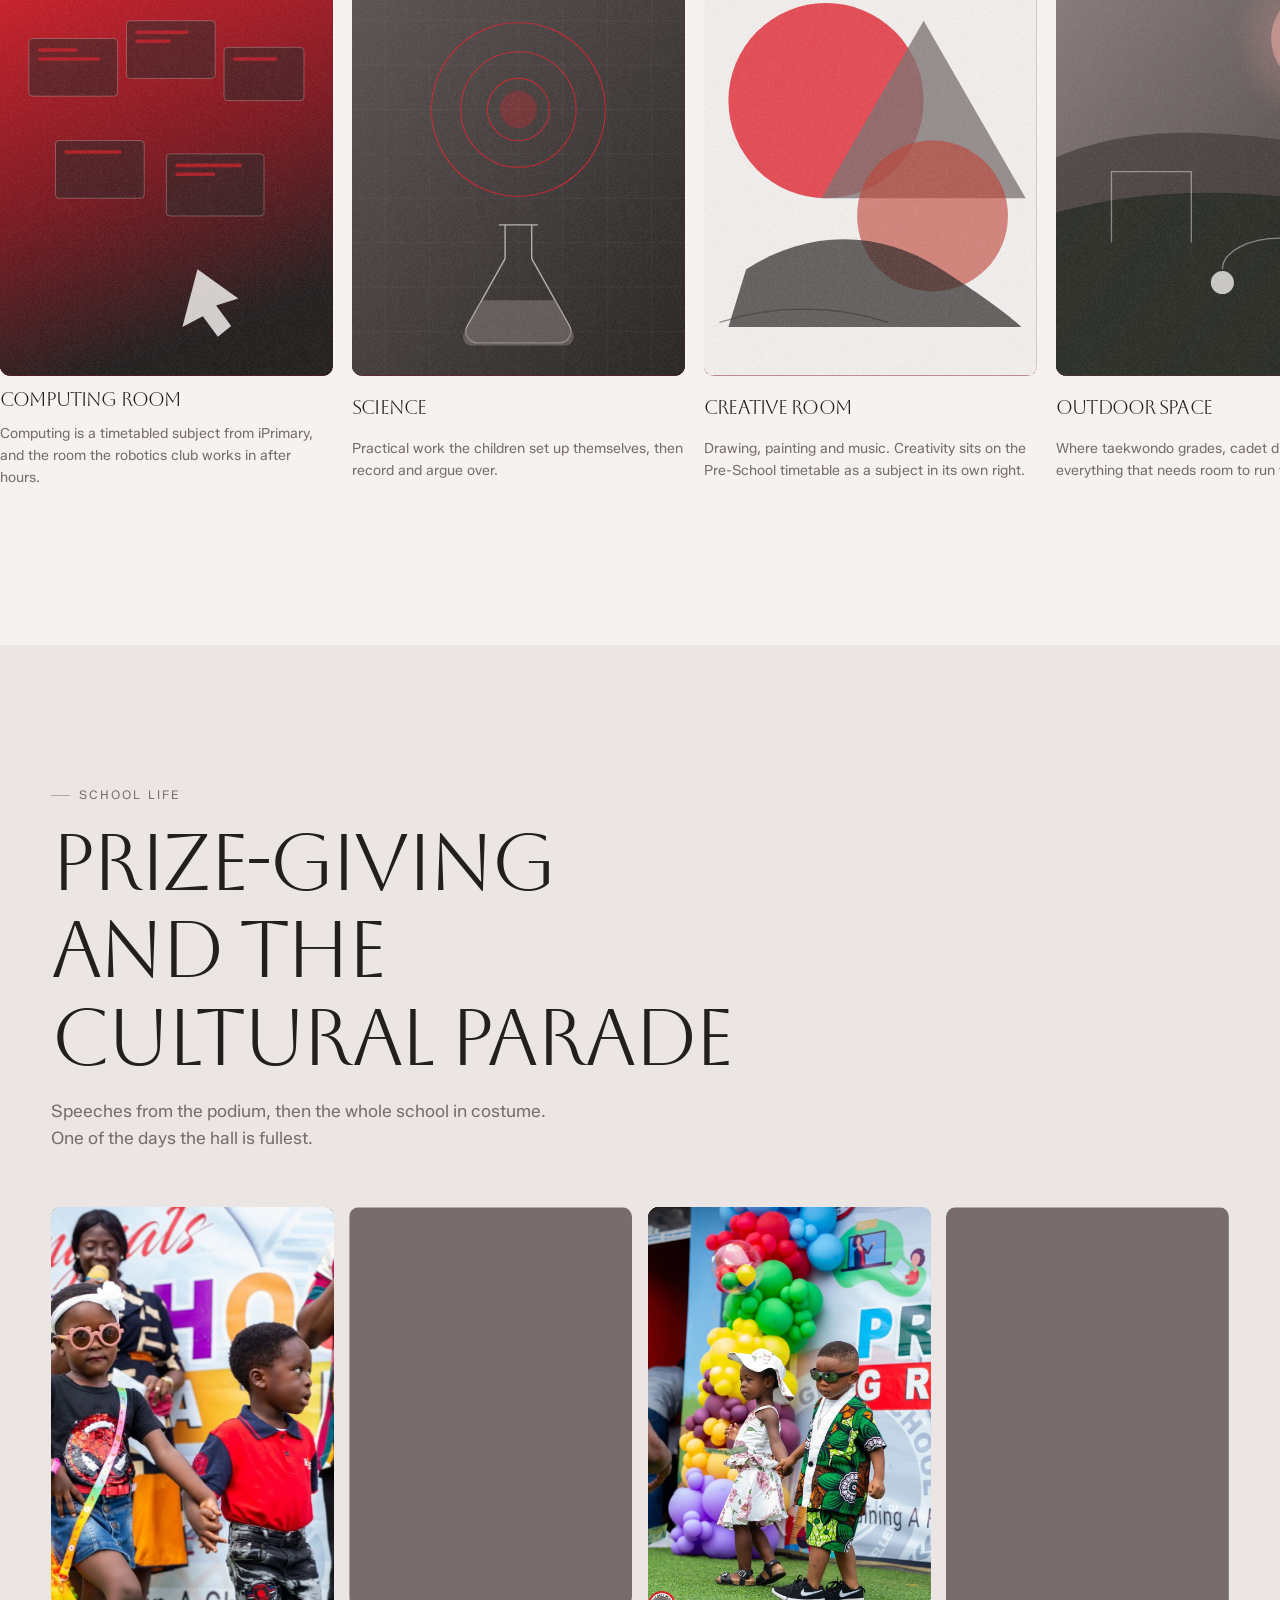
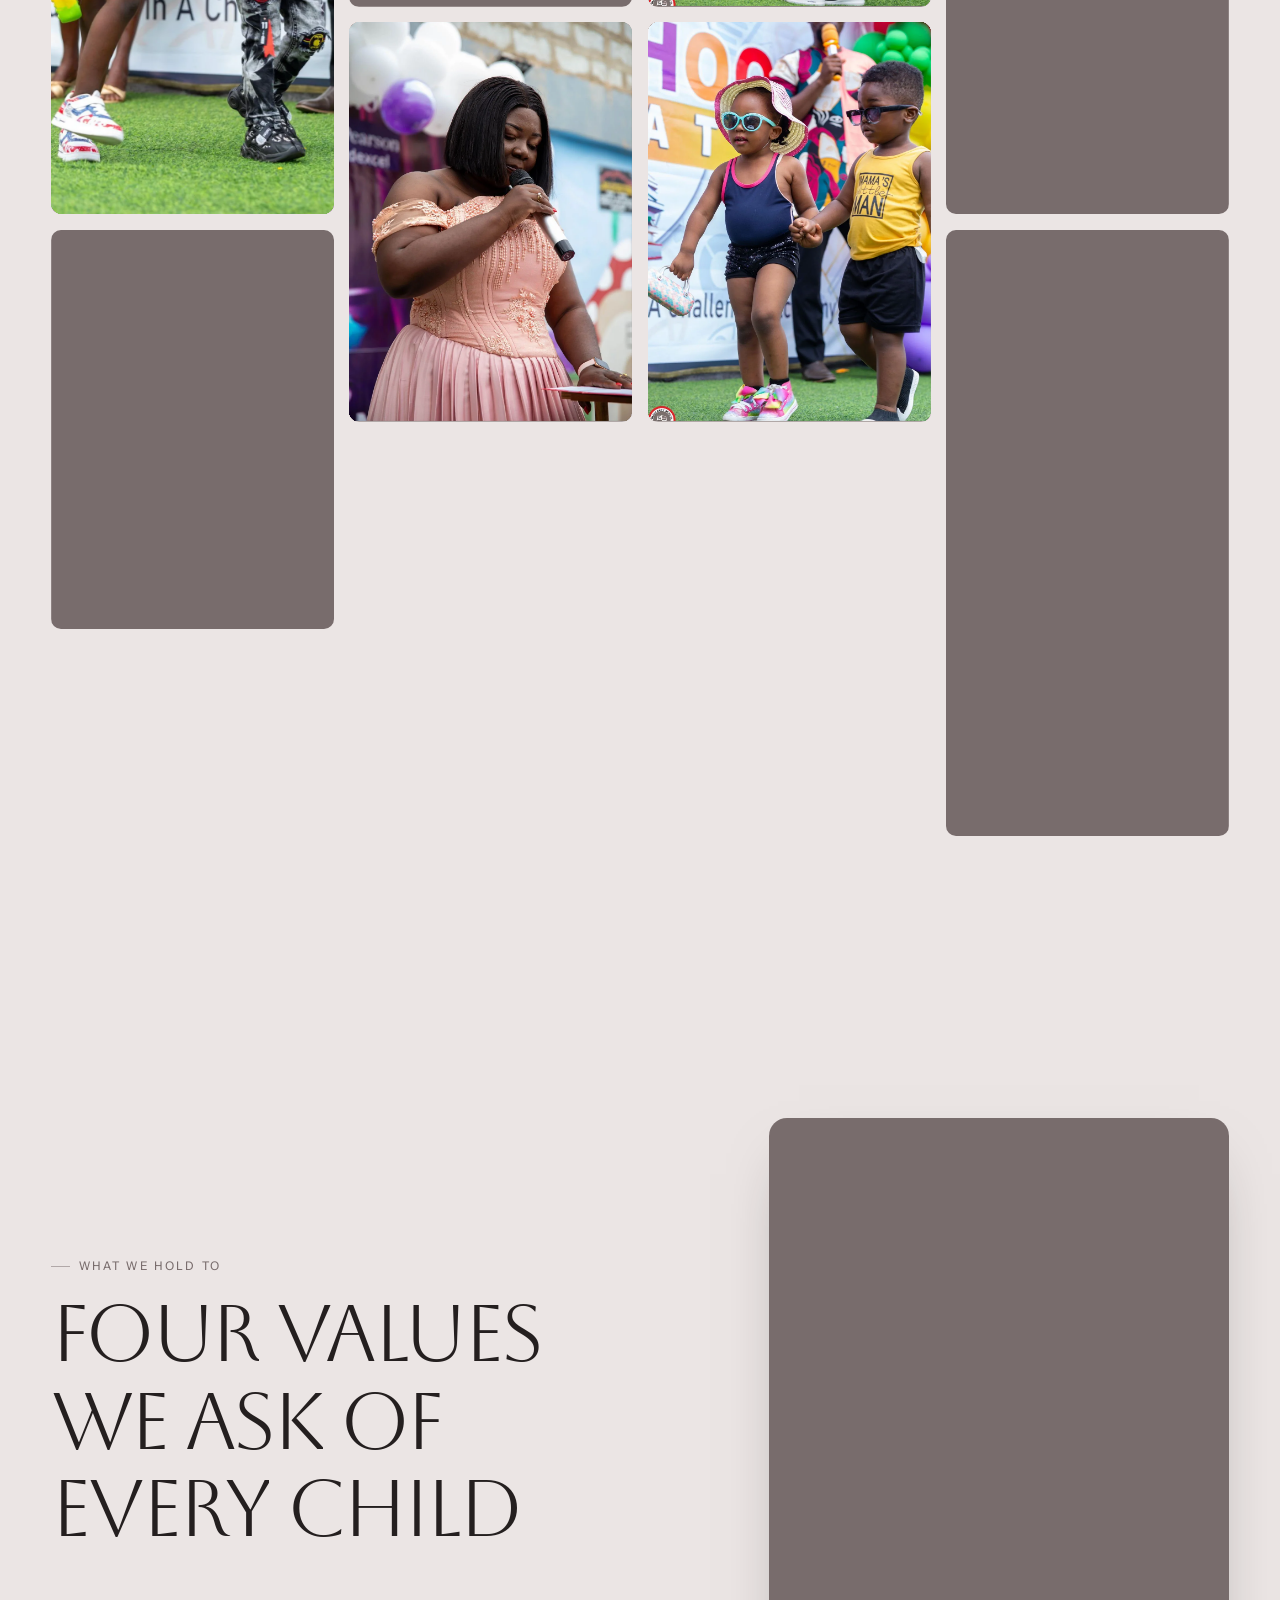
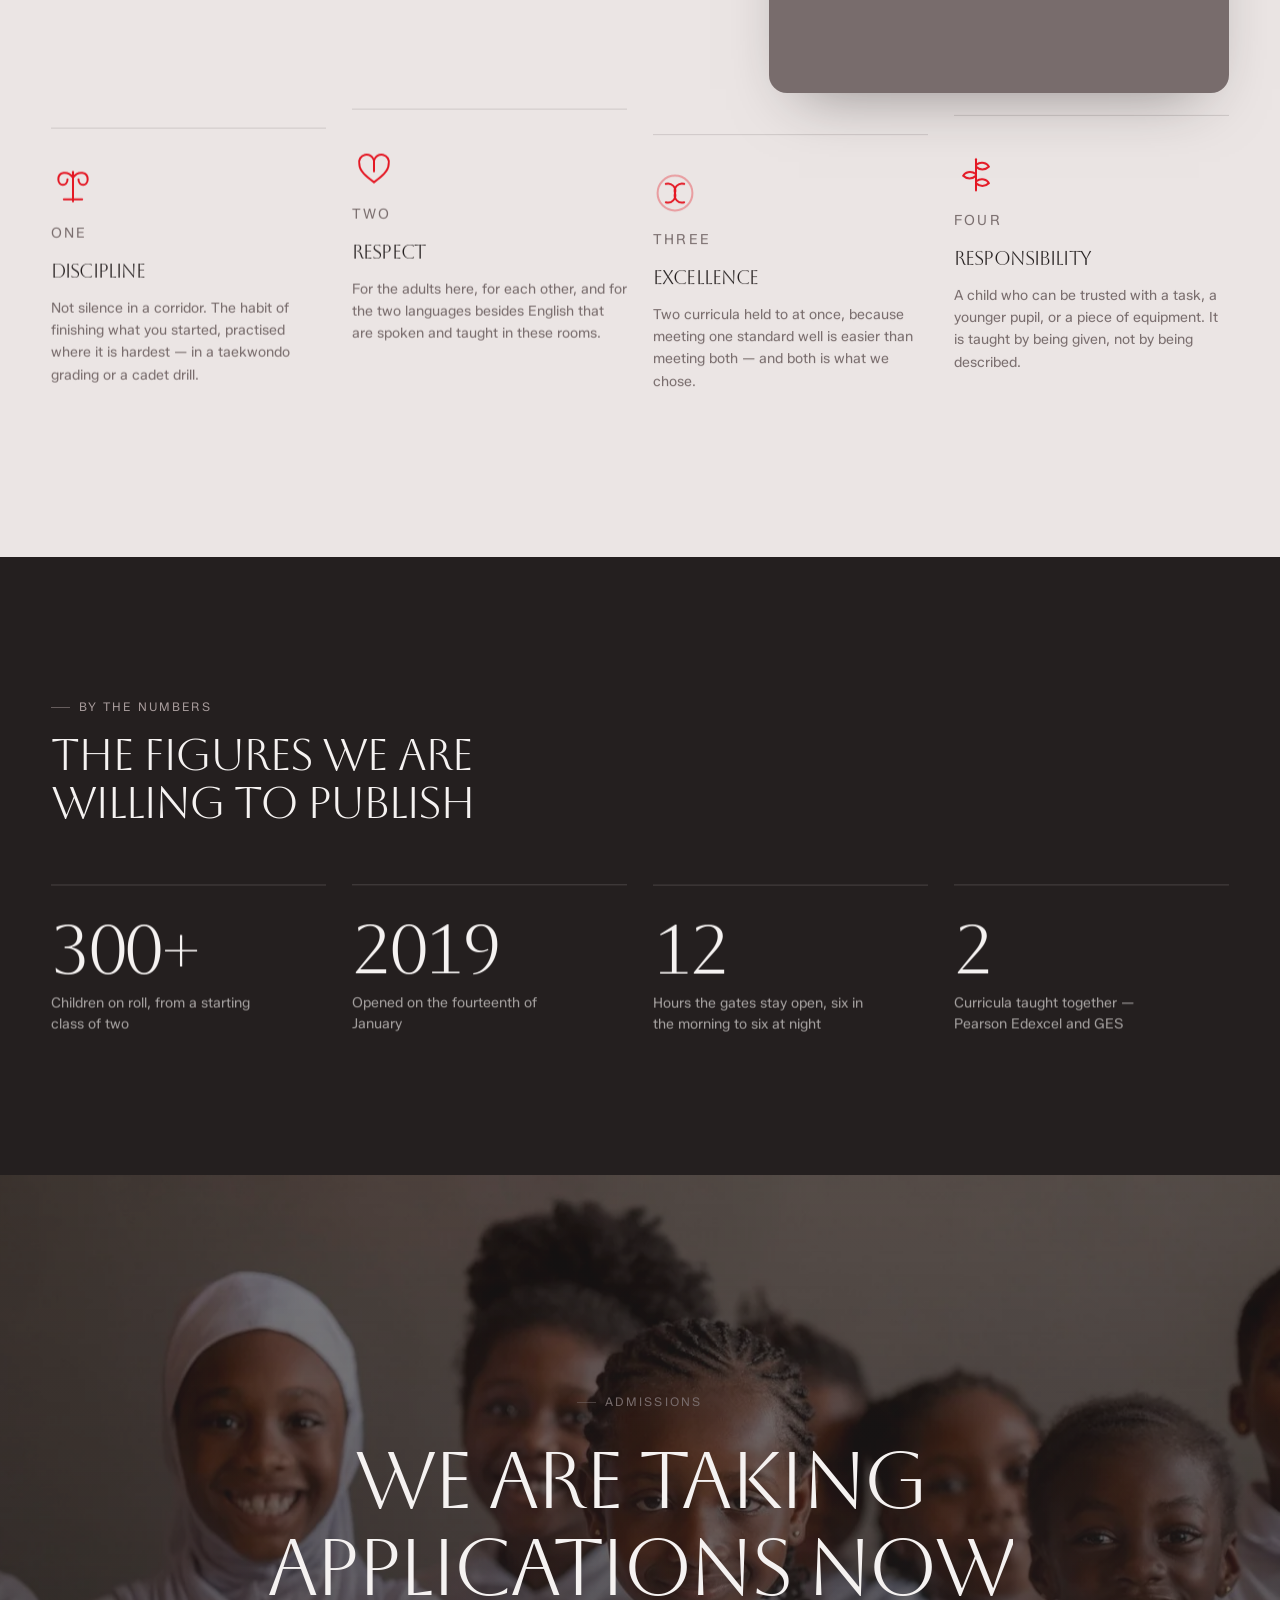
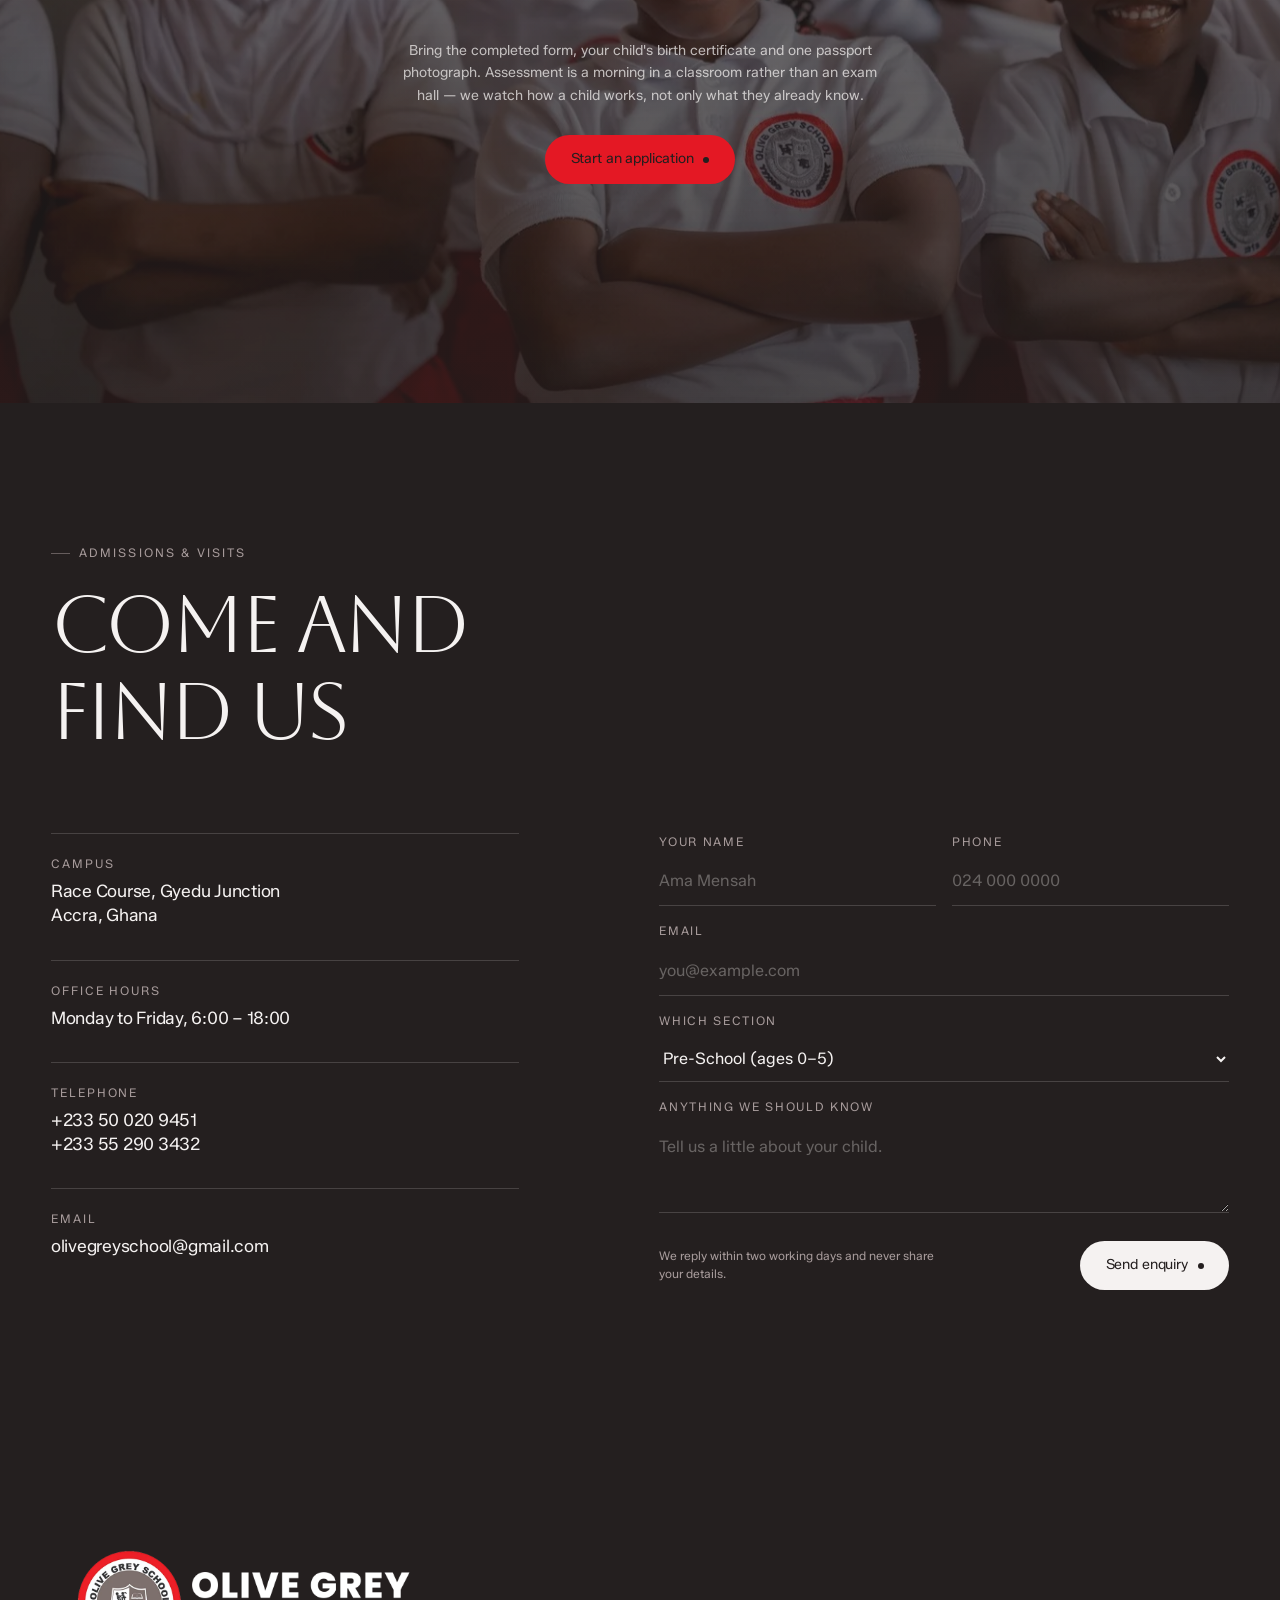
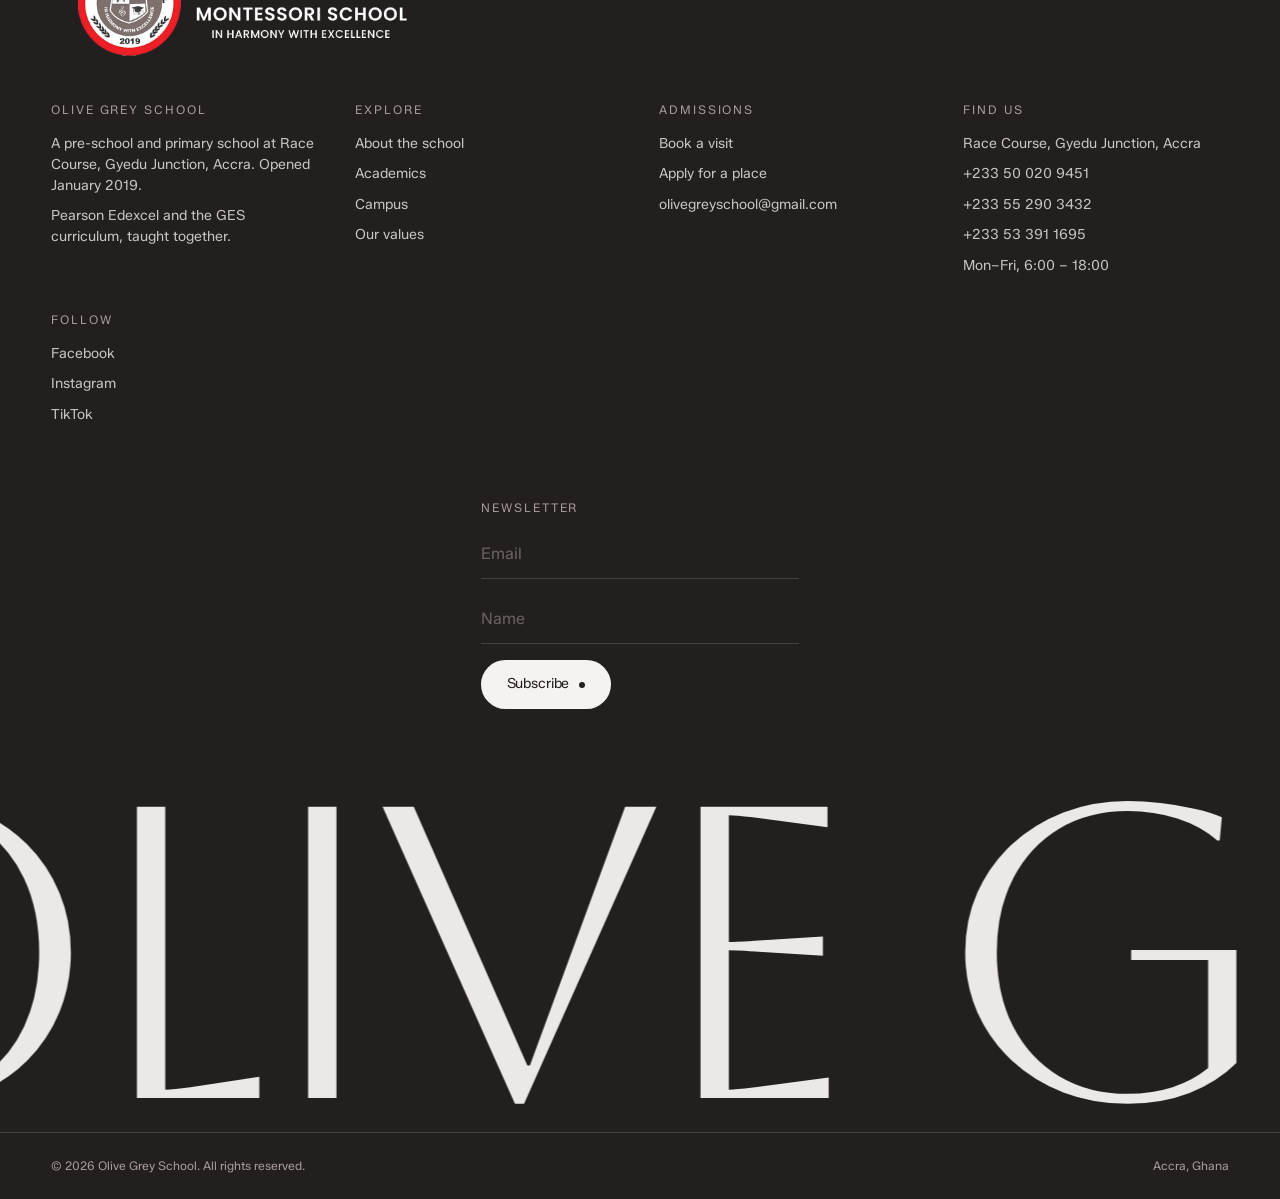
==== commit 0168f726: "Make the carousel actually appear to turn The loop was running the whole time; the easing made it lo" ====
--- a/index.html
+++ b/index.html
@@ -35,7 +35,7 @@
 <link rel="preconnect" href="https://fonts.googleapis.com">
 <link rel="preconnect" href="https://fonts.gstatic.com" crossorigin>
 <link href="https://fonts.googleapis.com/css2?family=Aboreto&family=Zalando+Sans:wght@400;500&display=swap" rel="stylesheet">
-<link rel="stylesheet" href="assets/css/style.css?v=51">
+<link rel="stylesheet" href="assets/css/style.css?v=53">
 
 <link rel="icon" href="assets/img/mark.png" sizes="any">
 <link rel="apple-touch-icon" href="assets/img/mark.png">
@@ -1143,8 +1143,8 @@
 
 <!-- Bump ?v= when editing the CSS or JS so browsers pick the change up -->
 <!-- images.js must load first: it defines the photo manifest the others read -->
-<script src="assets/js/images.js?v=51"></script>
-<script src="assets/js/main.js?v=51"></script>
-<script src="assets/js/cards.js?v=51"></script>
+<script src="assets/js/images.js?v=53"></script>
+<script src="assets/js/main.js?v=53"></script>
+<script src="assets/js/cards.js?v=53"></script>
 </body>
 </html>
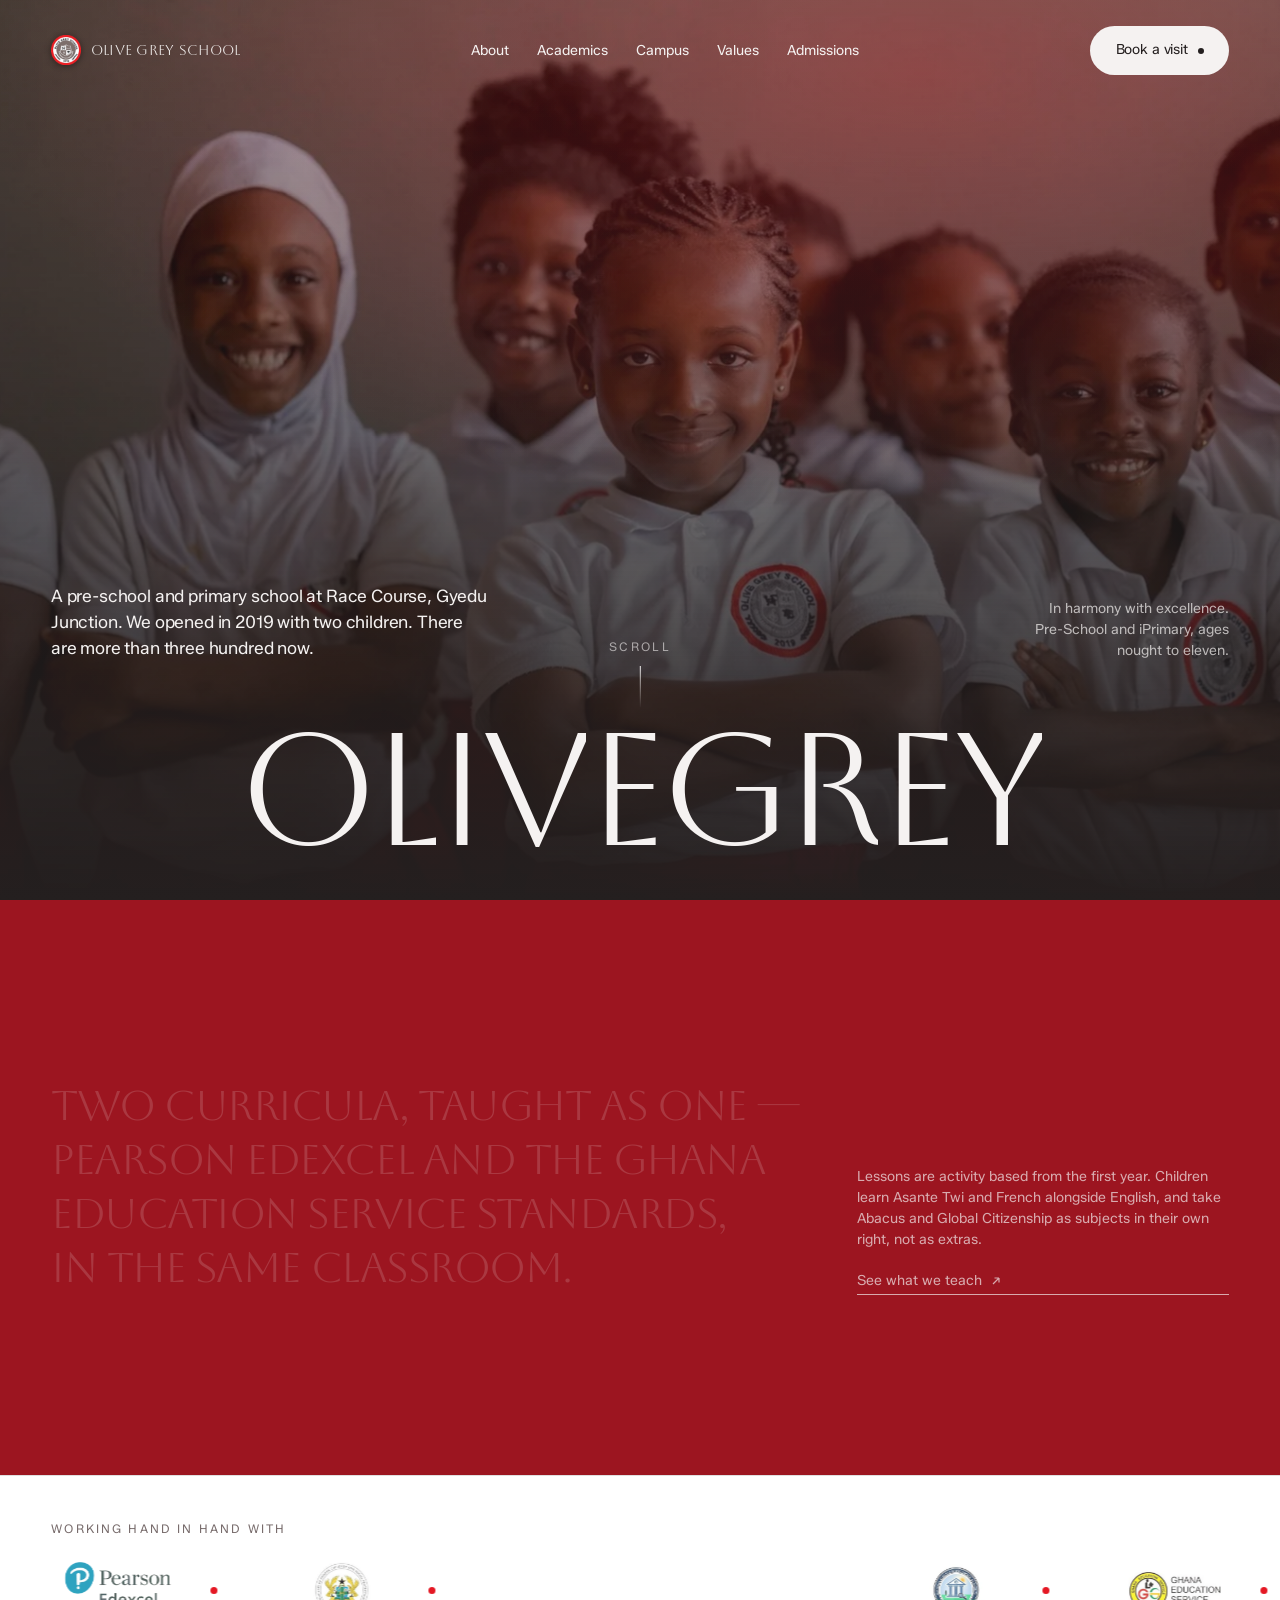
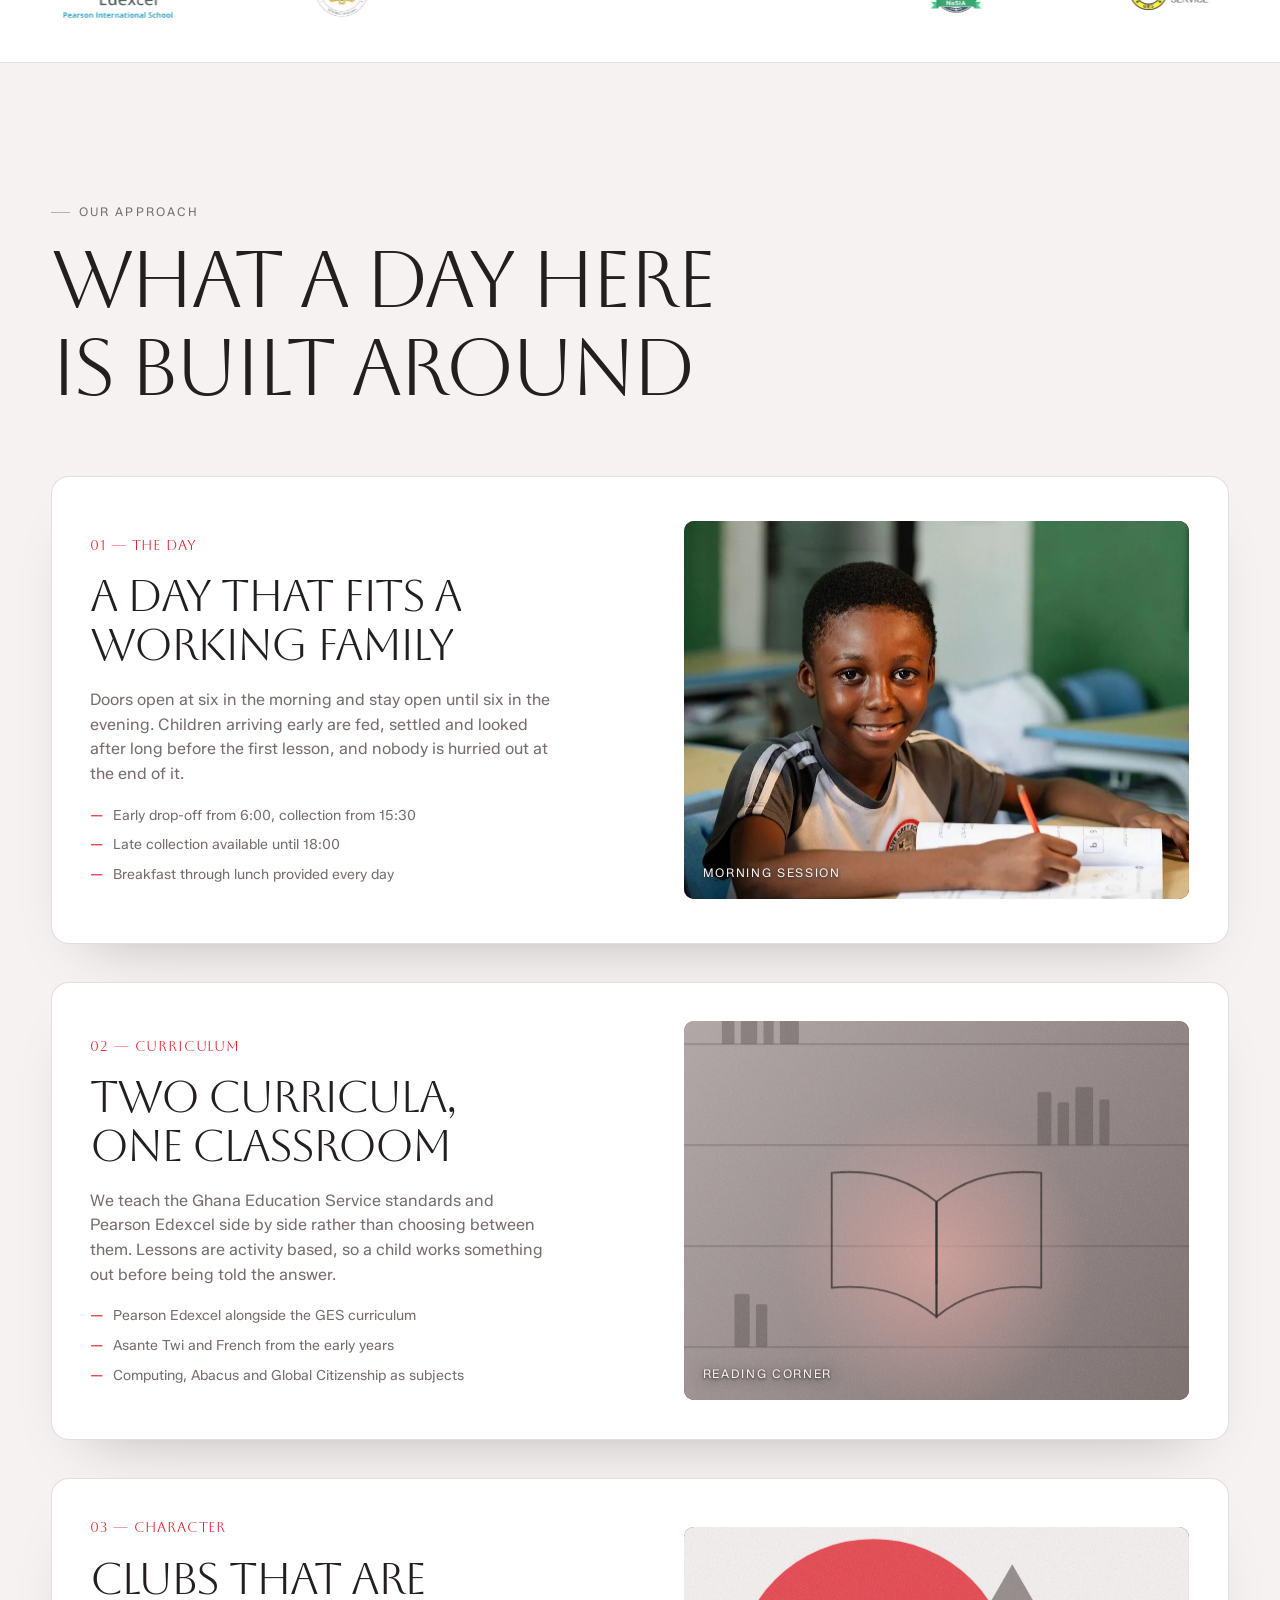
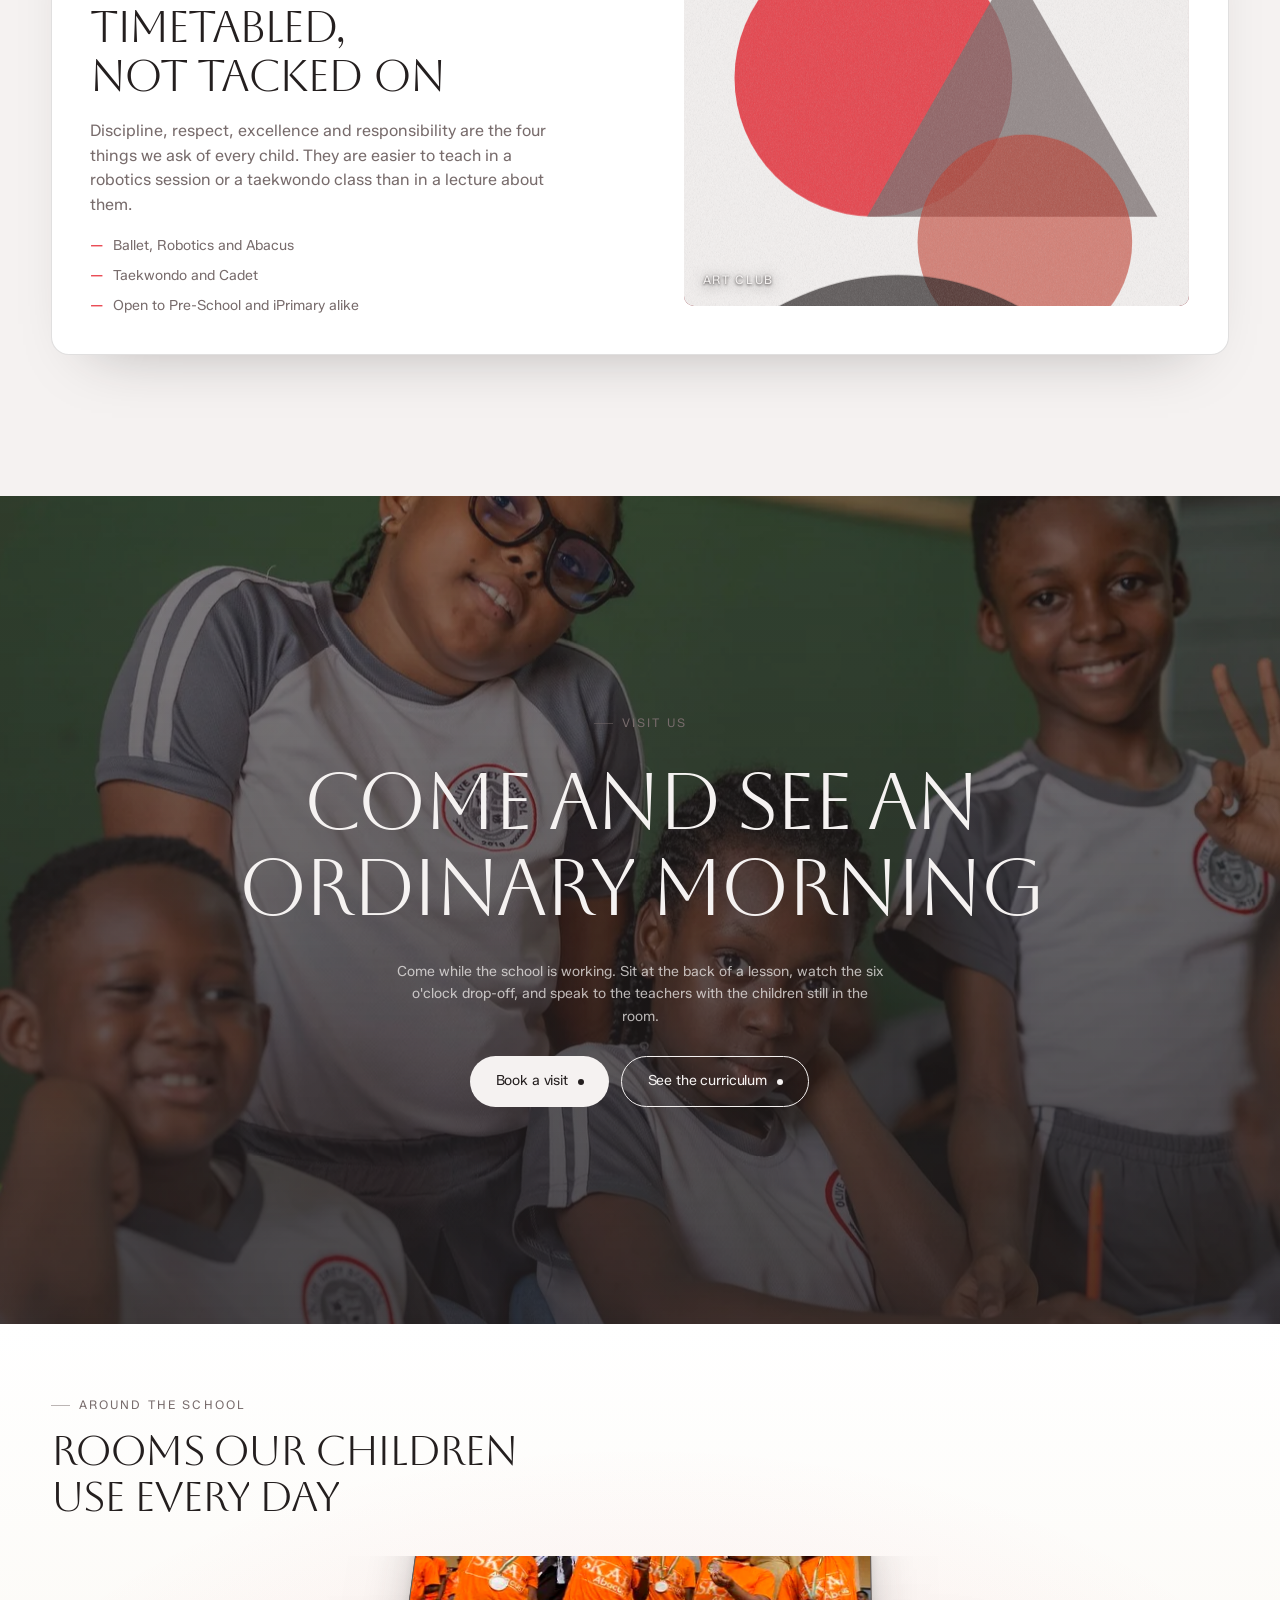
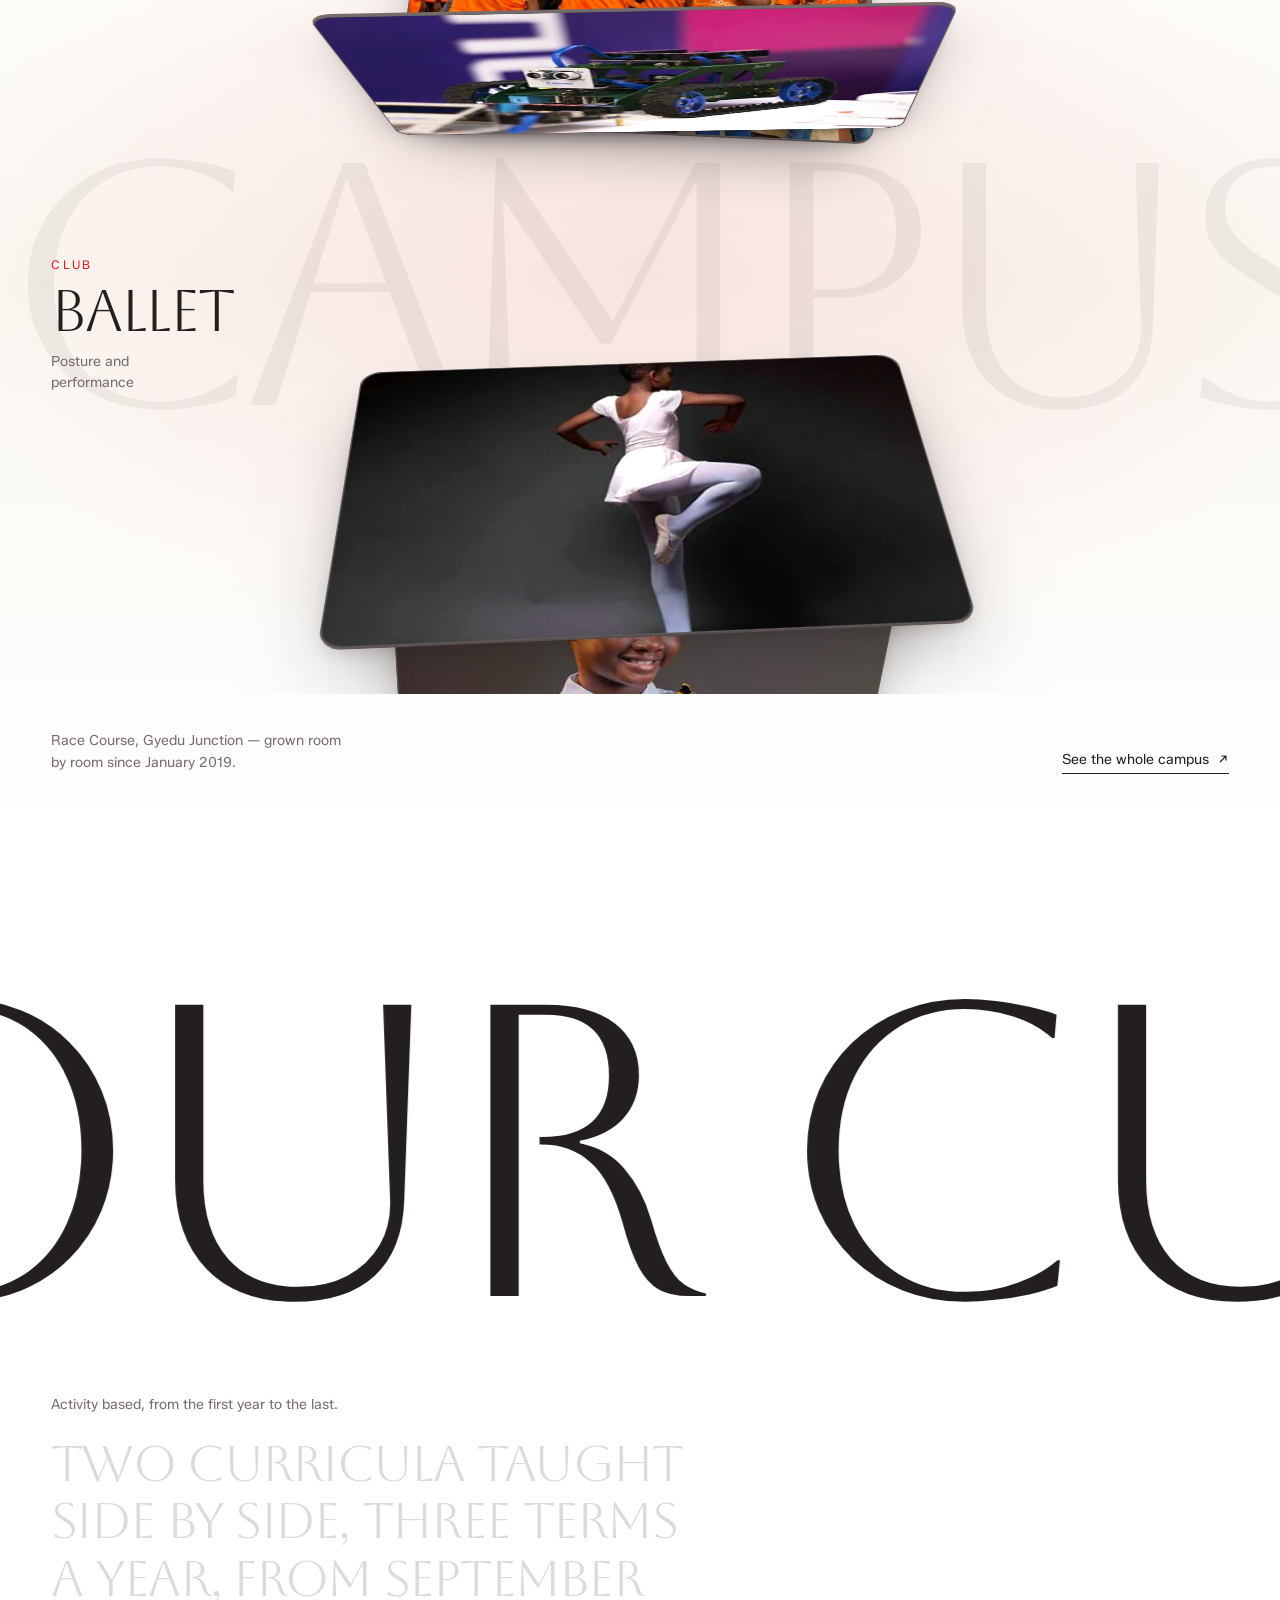
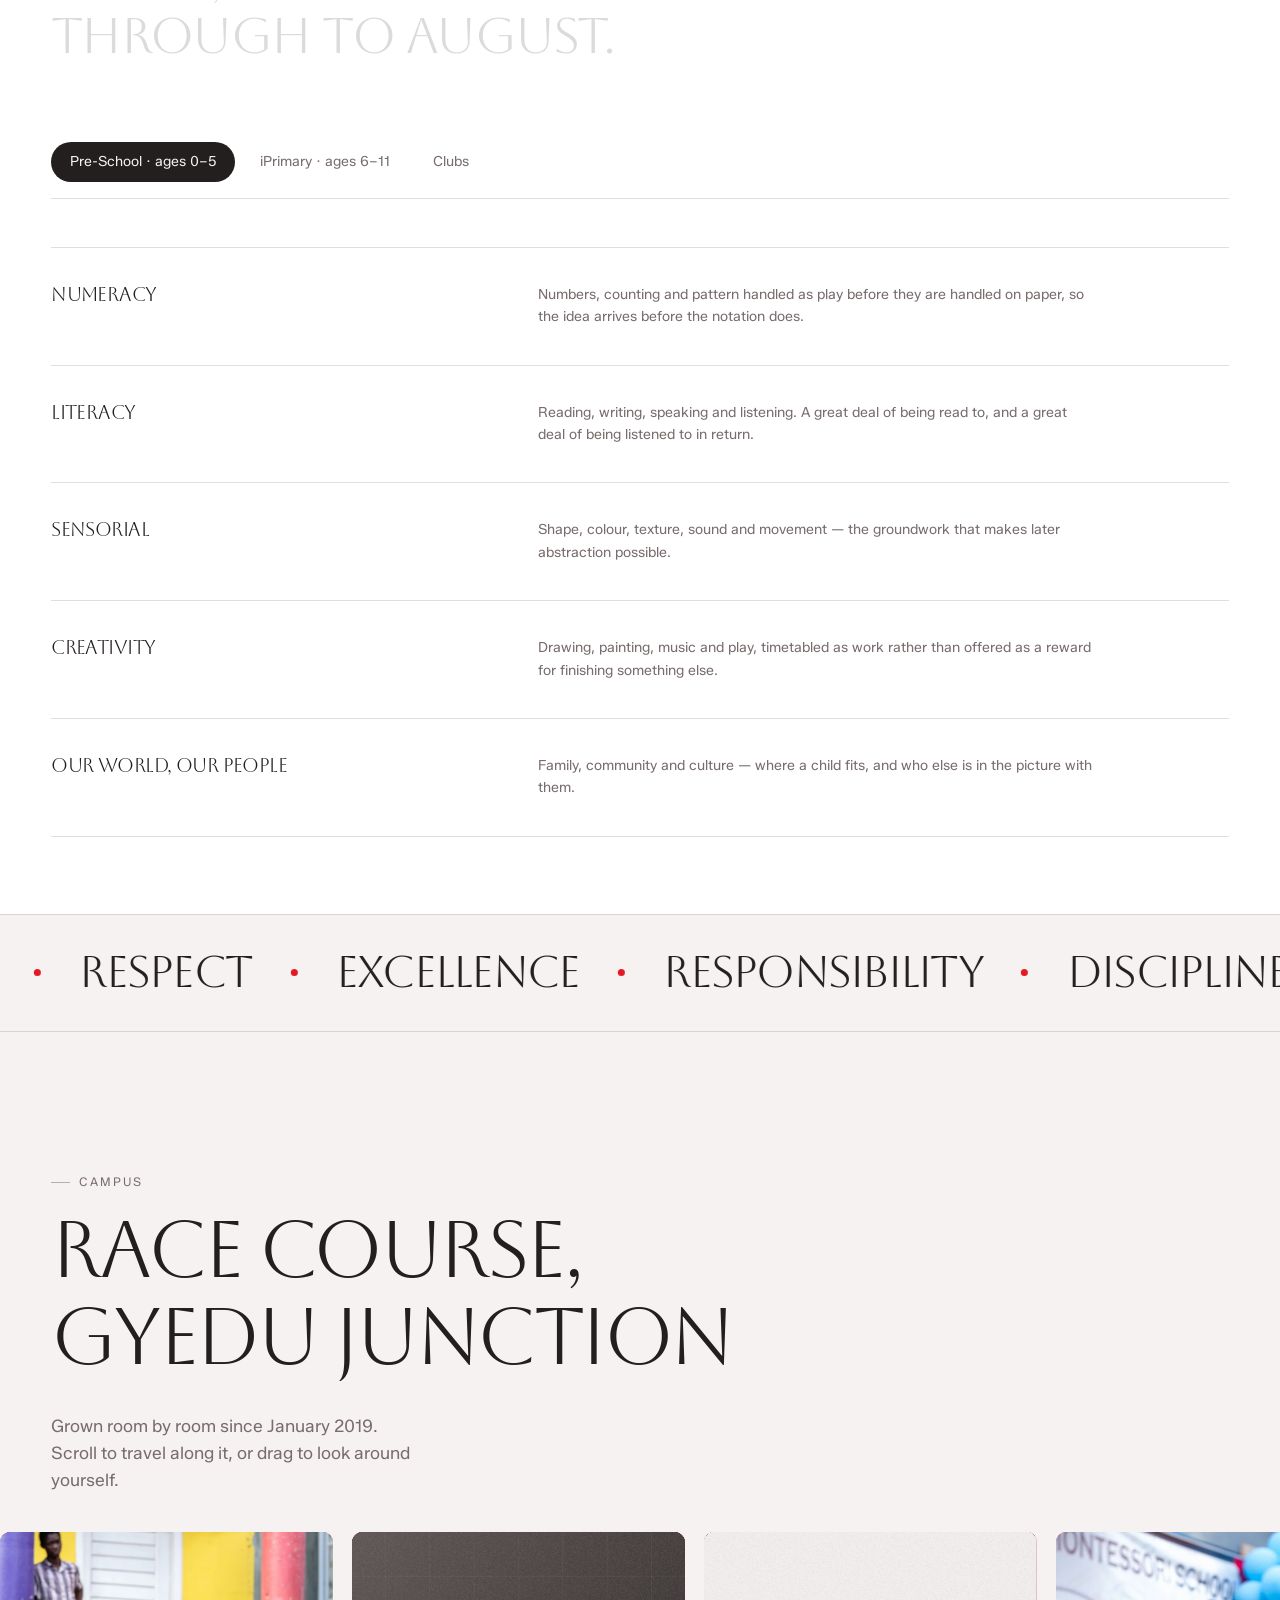
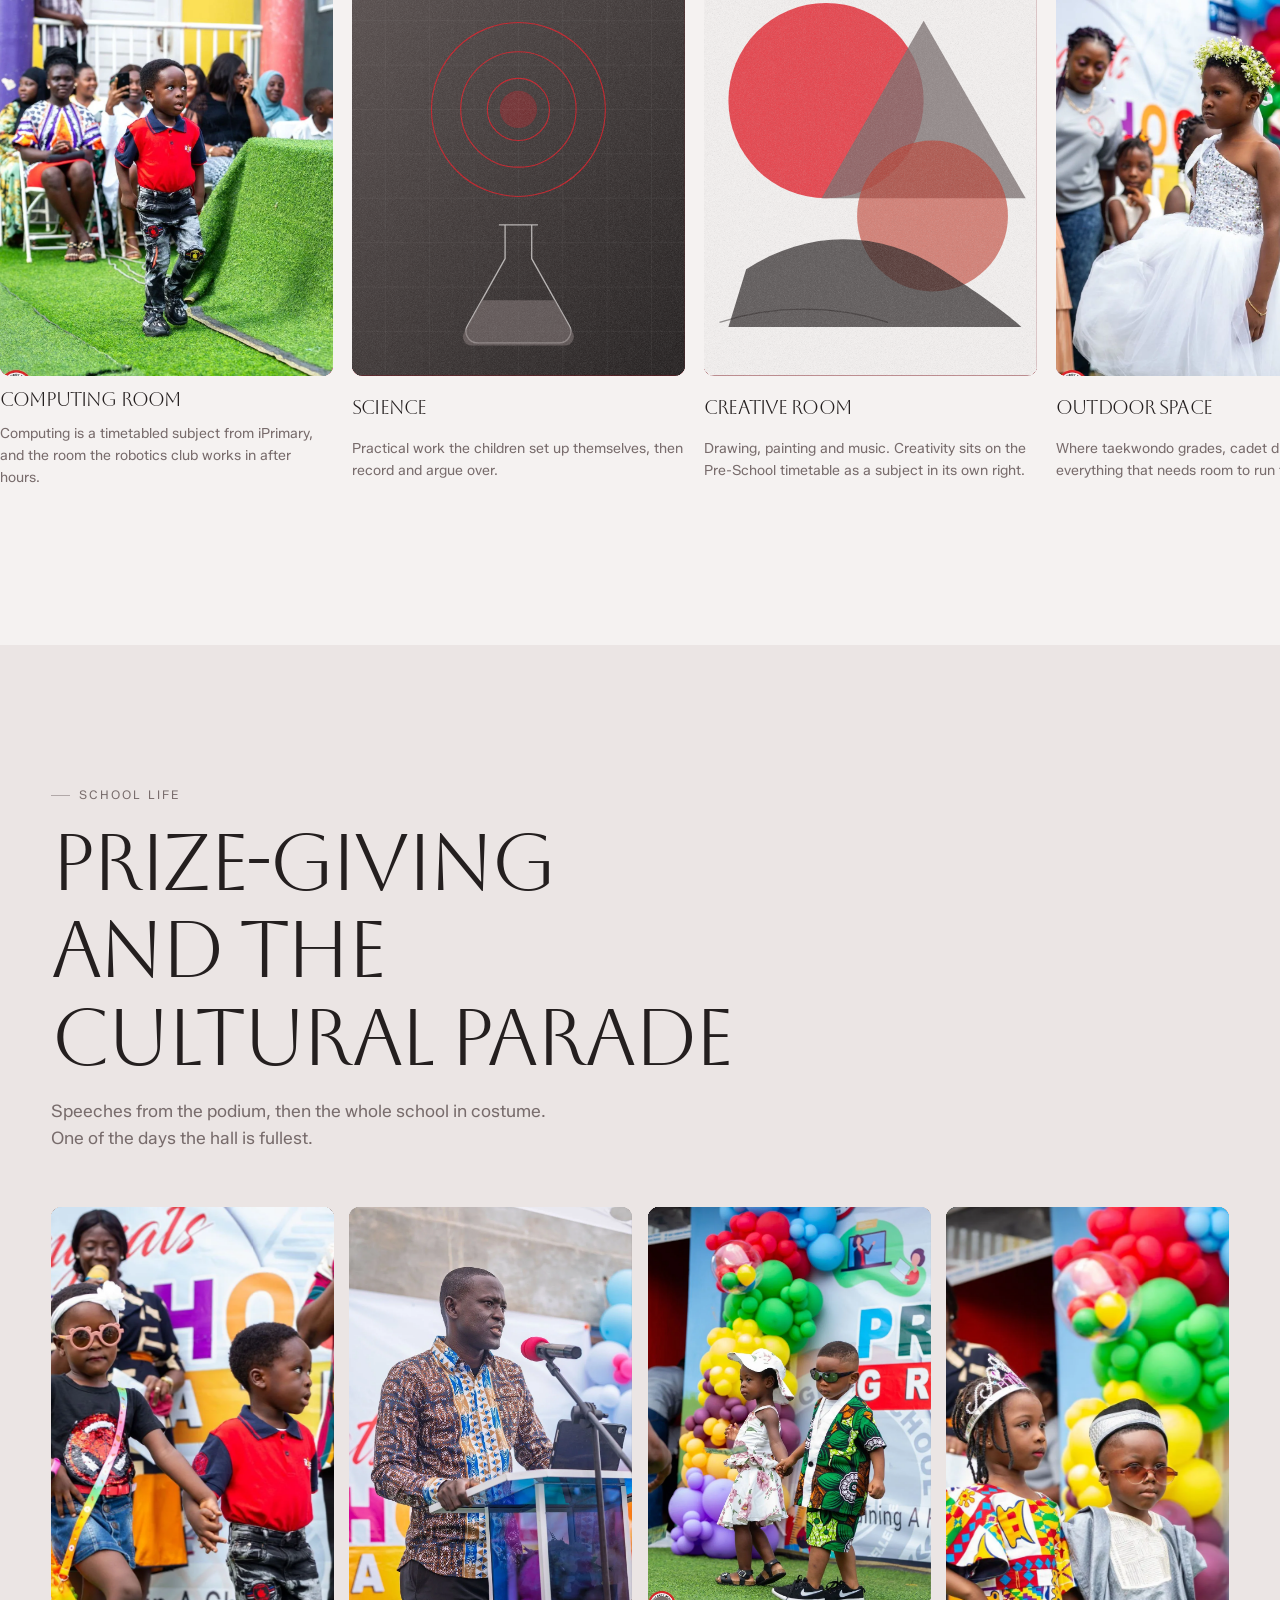
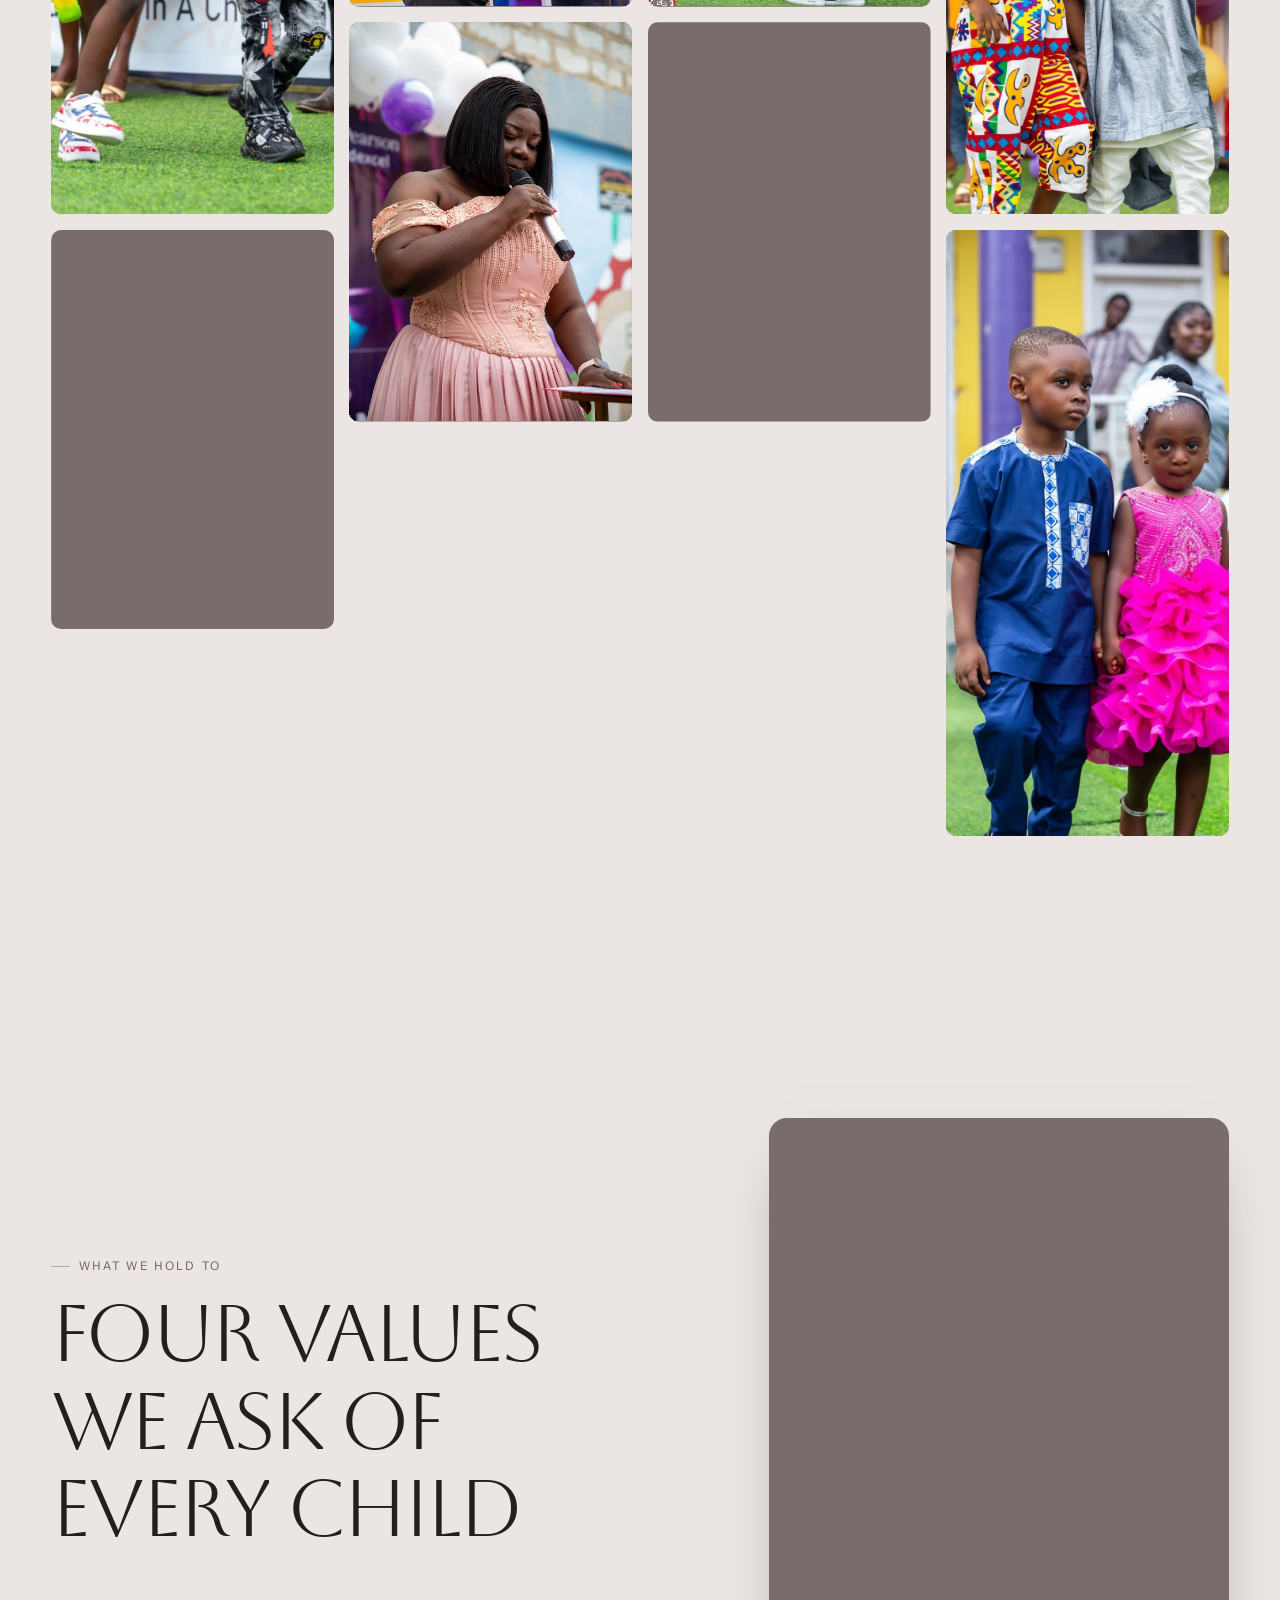
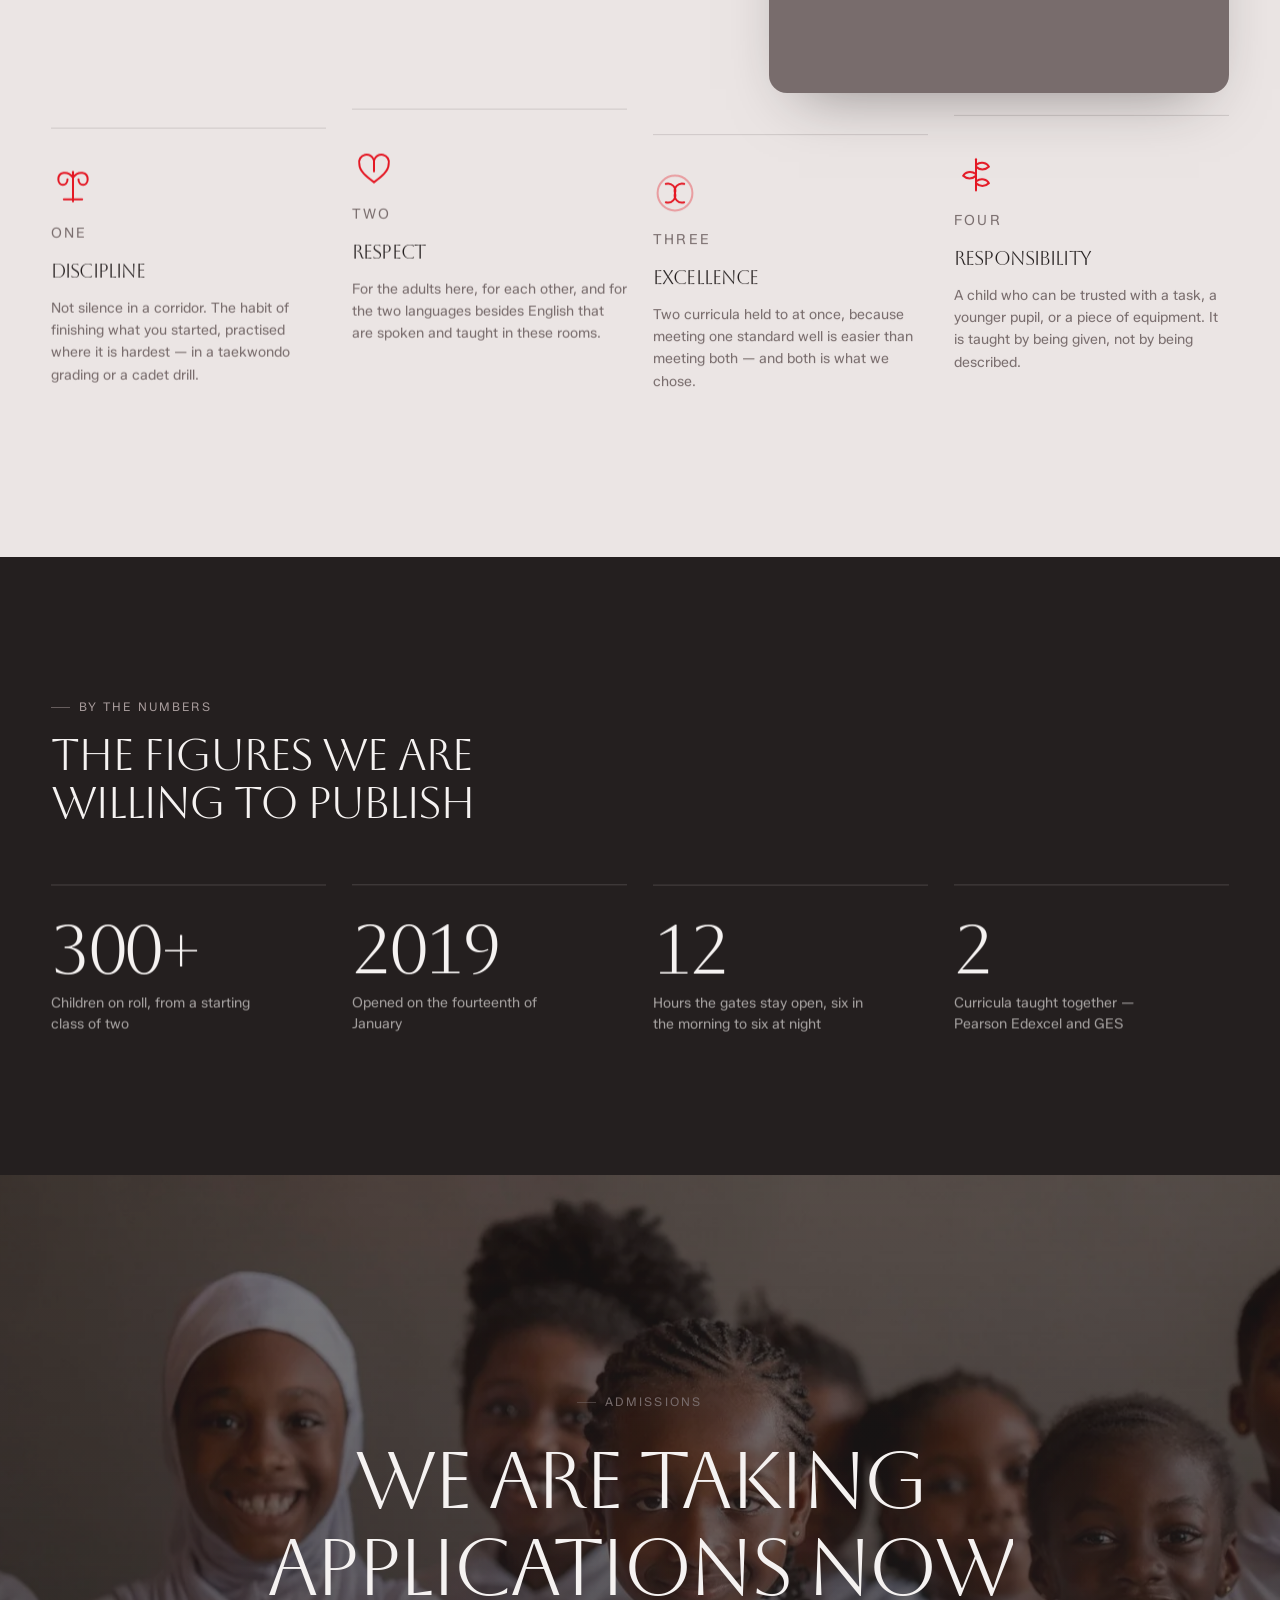
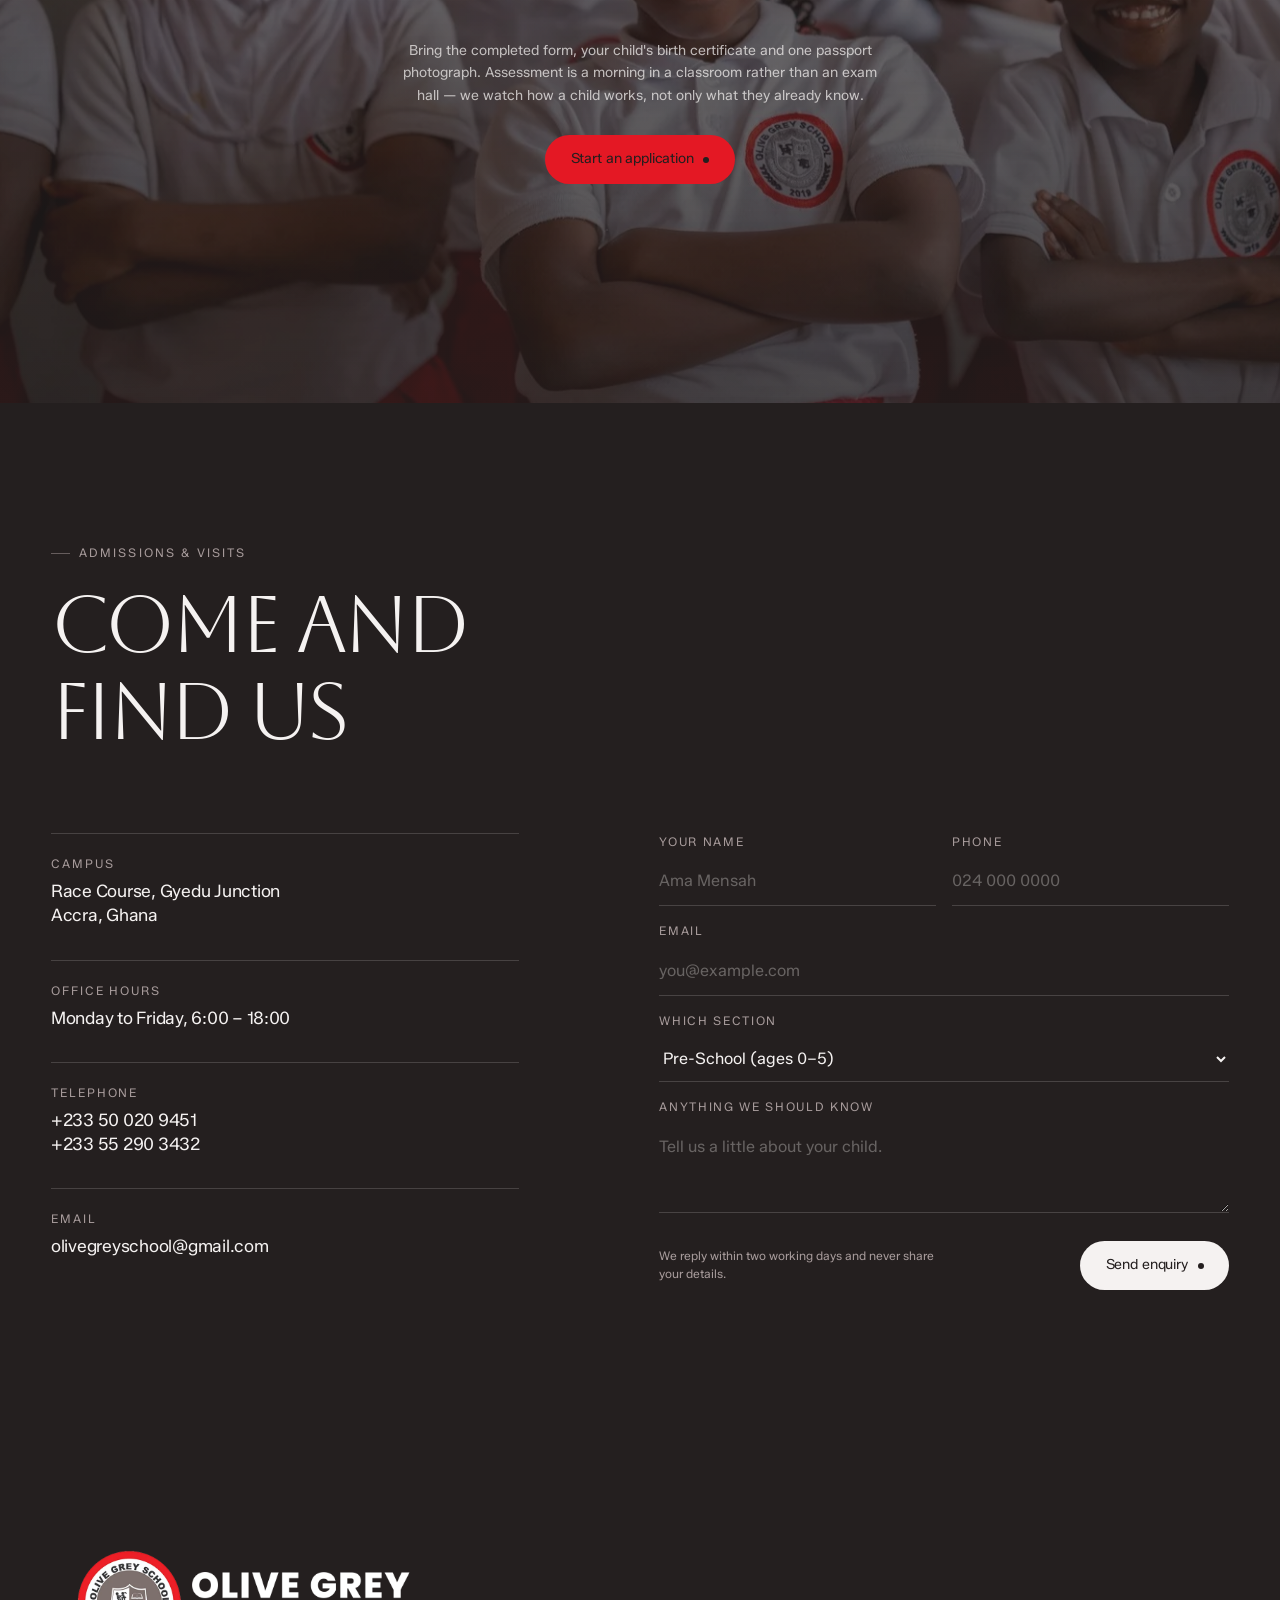
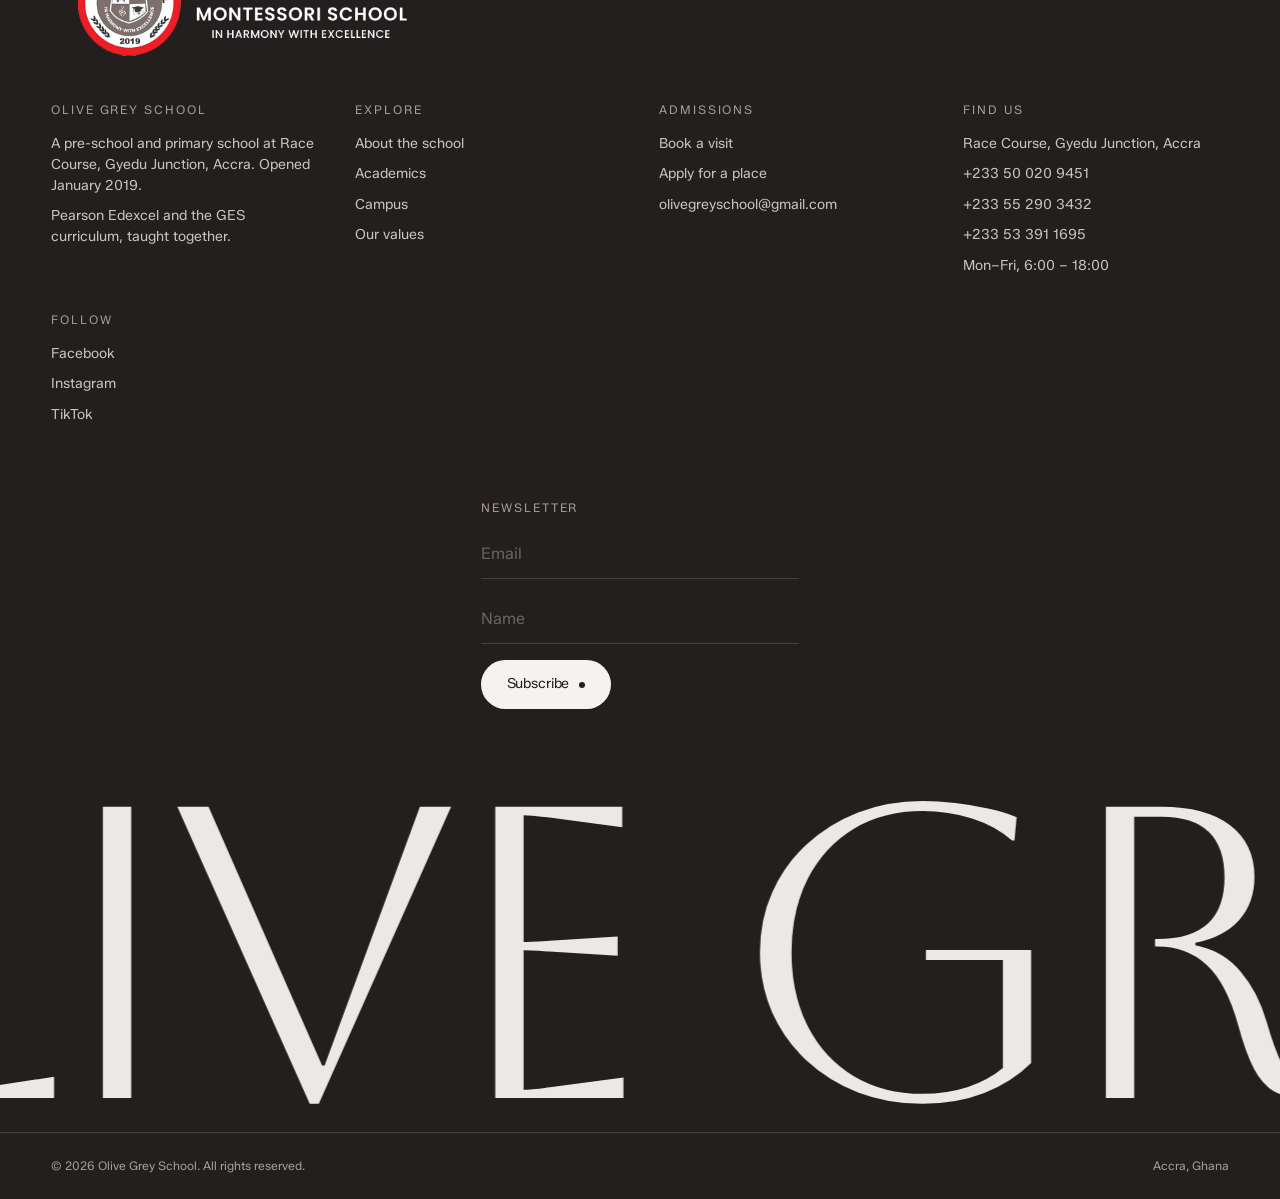
==== commit 7788120d: "Cache assets properly, and add an on-device motion diagnostic Every file was being served max-age=0," ====
--- a/index.html
+++ b/index.html
@@ -35,10 +35,10 @@
 <link rel="preconnect" href="https://fonts.googleapis.com">
 <link rel="preconnect" href="https://fonts.gstatic.com" crossorigin>
 <link href="https://fonts.googleapis.com/css2?family=Aboreto&family=Zalando+Sans:wght@400;500&display=swap" rel="stylesheet">
-<link rel="stylesheet" href="assets/css/style.css?v=53">
-
-<link rel="icon" href="assets/img/mark.png" sizes="any">
-<link rel="apple-touch-icon" href="assets/img/mark.png">
+<link rel="stylesheet" href="assets/css/style.css?v=54">
+
+<link rel="icon" href="assets/img/mark.png?v=54" sizes="any">
+<link rel="apple-touch-icon" href="assets/img/mark.png?v=54">
 
 <script type="application/ld+json">
 {
@@ -56,7 +56,7 @@
   "telephone": "+233500209451",
   "email": "olivegreyschool@gmail.com",
   "foundingDate": "2019-01-14",
-  "logo": "assets/img/logo.webp",
+  "logo": "assets/img/logo.webp?v=54",
   "sameAs": [
     "https://www.facebook.com/olivegreyschool",
     "https://www.instagram.com/olivegreyschool",
@@ -347,7 +347,7 @@
 <!-- Preloader -->
 <div class="preloader" aria-hidden="true">
   <div class="preloader__brand">
-    <img class="preloader__crest" src="assets/img/mark.png" alt="" width="180" height="180">
+    <img class="preloader__crest" src="assets/img/mark.png?v=54" alt="" width="180" height="180">
     <div class="preloader__mark">OLIVE GREY</div>
   </div>
   <div class="preloader__count">0</div>
@@ -369,7 +369,7 @@
      ========================================================================== -->
 <header class="nav">
   <a class="nav__brand" href="#top">
-    <img class="nav__mark" src="assets/img/mark.png" alt="" width="180" height="180">
+    <img class="nav__mark" src="assets/img/mark.png?v=54" alt="" width="180" height="180">
     <span>Olive Grey School</span>
   </a>
 
@@ -470,10 +470,10 @@
   <p class="orgs__label shell" data-reveal>Working hand in hand with</p>
   <div class="marquee marquee--orgs">
     <div class="marquee__row">
-      <span class="org"><img src="assets/img/org-nasia.webp" alt="National Schools Inspectorate Authority" loading="lazy" decoding="async"></span>
-      <span class="org"><img src="assets/img/org-ges.webp" alt="Ghana Education Service" loading="lazy" decoding="async"></span>
-      <span class="org"><img src="assets/img/org-pearson.webp" alt="Pearson Edexcel" loading="lazy" decoding="async"></span>
-      <span class="org"><img src="assets/img/org-ministry.webp" alt="Ministry of Gender, Children and Social Protection, Republic of Ghana" loading="lazy" decoding="async"></span>
+      <span class="org"><img src="assets/img/org-nasia.webp?v=54" alt="National Schools Inspectorate Authority" loading="lazy" decoding="async"></span>
+      <span class="org"><img src="assets/img/org-ges.webp?v=54" alt="Ghana Education Service" loading="lazy" decoding="async"></span>
+      <span class="org"><img src="assets/img/org-pearson.webp?v=54" alt="Pearson Edexcel" loading="lazy" decoding="async"></span>
+      <span class="org"><img src="assets/img/org-ministry.webp?v=54" alt="Ministry of Gender, Children and Social Protection, Republic of Ghana" loading="lazy" decoding="async"></span>
     </div>
   </div>
 </section>
@@ -1072,7 +1072,7 @@
      ========================================================================== -->
 <footer class="footer">
   <div class="shell" style="padding-bottom:clamp(1.5rem,4vw,2.5rem)">
-    <img class="footer__logo" src="assets/img/logo.webp" alt="Olive Grey School" width="1078" height="342">
+    <img class="footer__logo" src="assets/img/logo.webp?v=54" alt="Olive Grey School" width="1078" height="342">
   </div>
 
   <div class="shell footer__grid">
@@ -1143,8 +1143,8 @@
 
 <!-- Bump ?v= when editing the CSS or JS so browsers pick the change up -->
 <!-- images.js must load first: it defines the photo manifest the others read -->
-<script src="assets/js/images.js?v=53"></script>
-<script src="assets/js/main.js?v=53"></script>
-<script src="assets/js/cards.js?v=53"></script>
+<script src="assets/js/images.js?v=54"></script>
+<script src="assets/js/main.js?v=54"></script>
+<script src="assets/js/cards.js?v=54"></script>
 </body>
 </html>
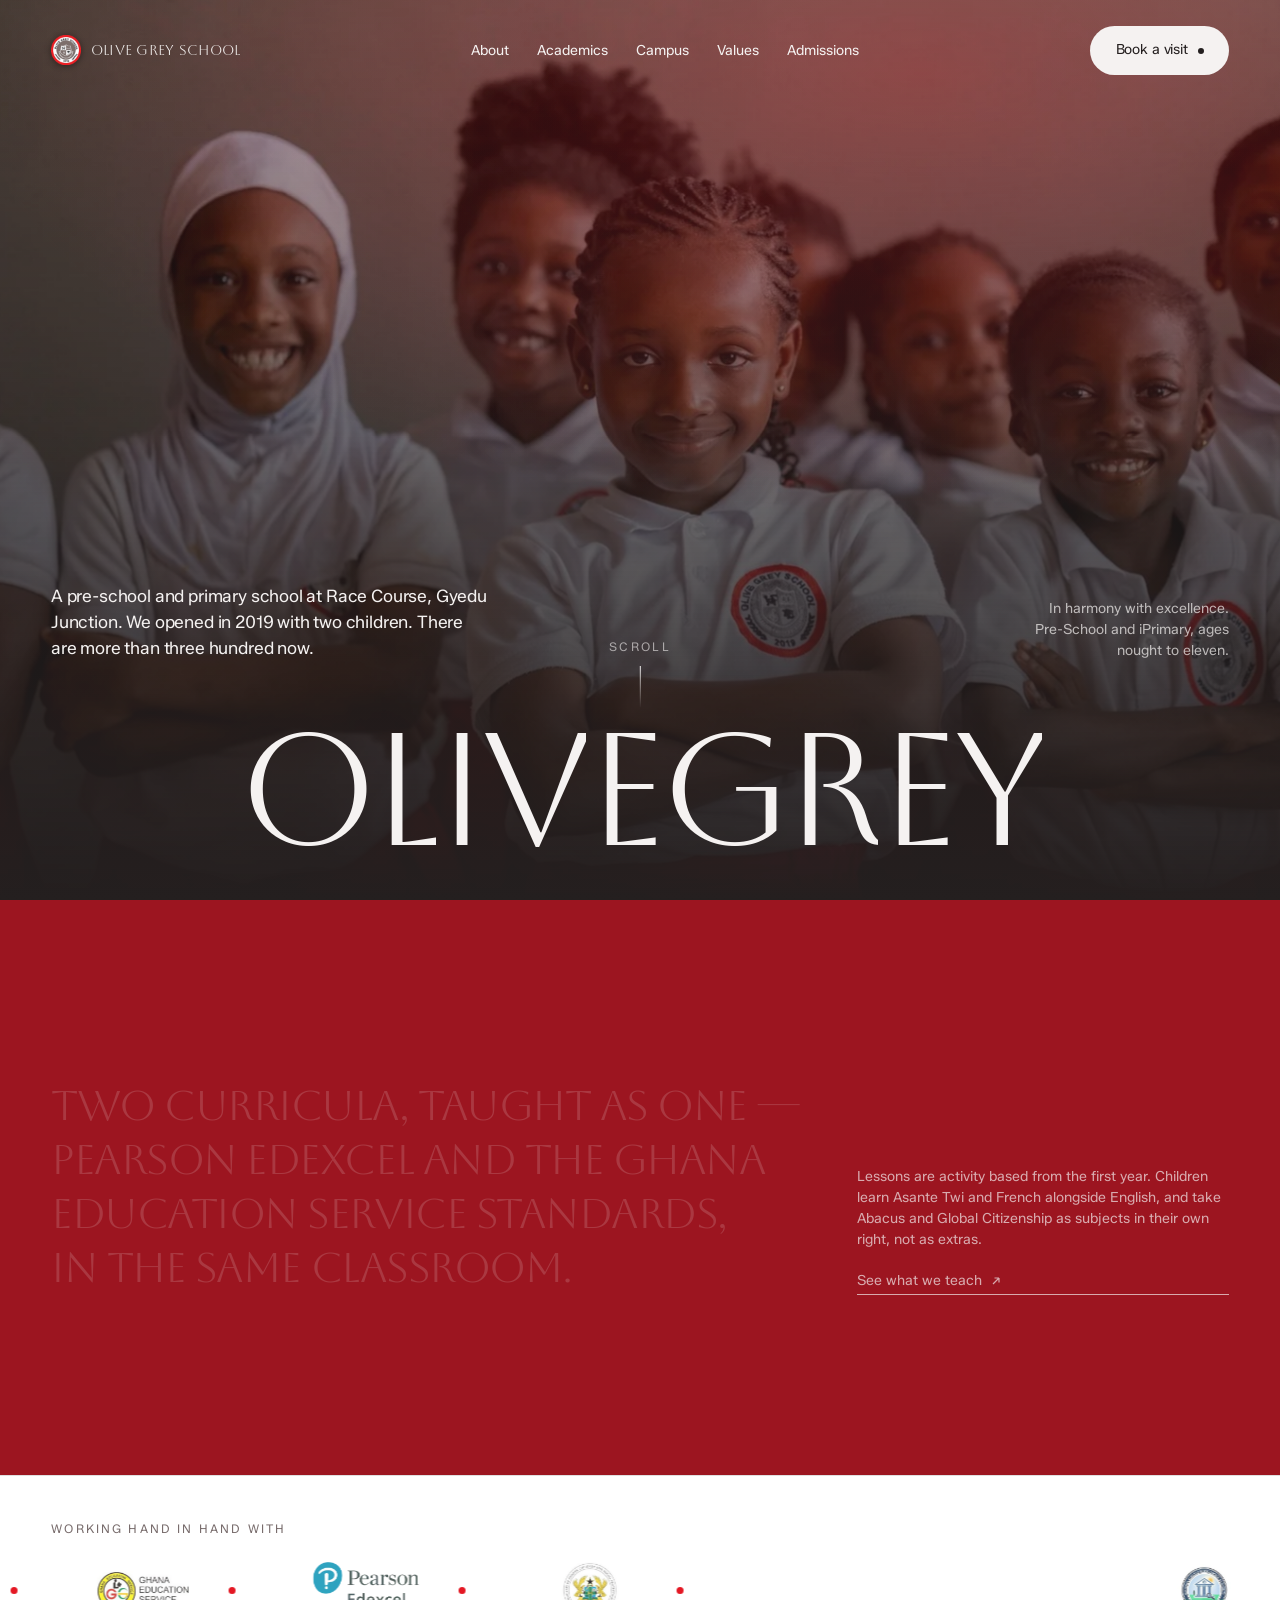
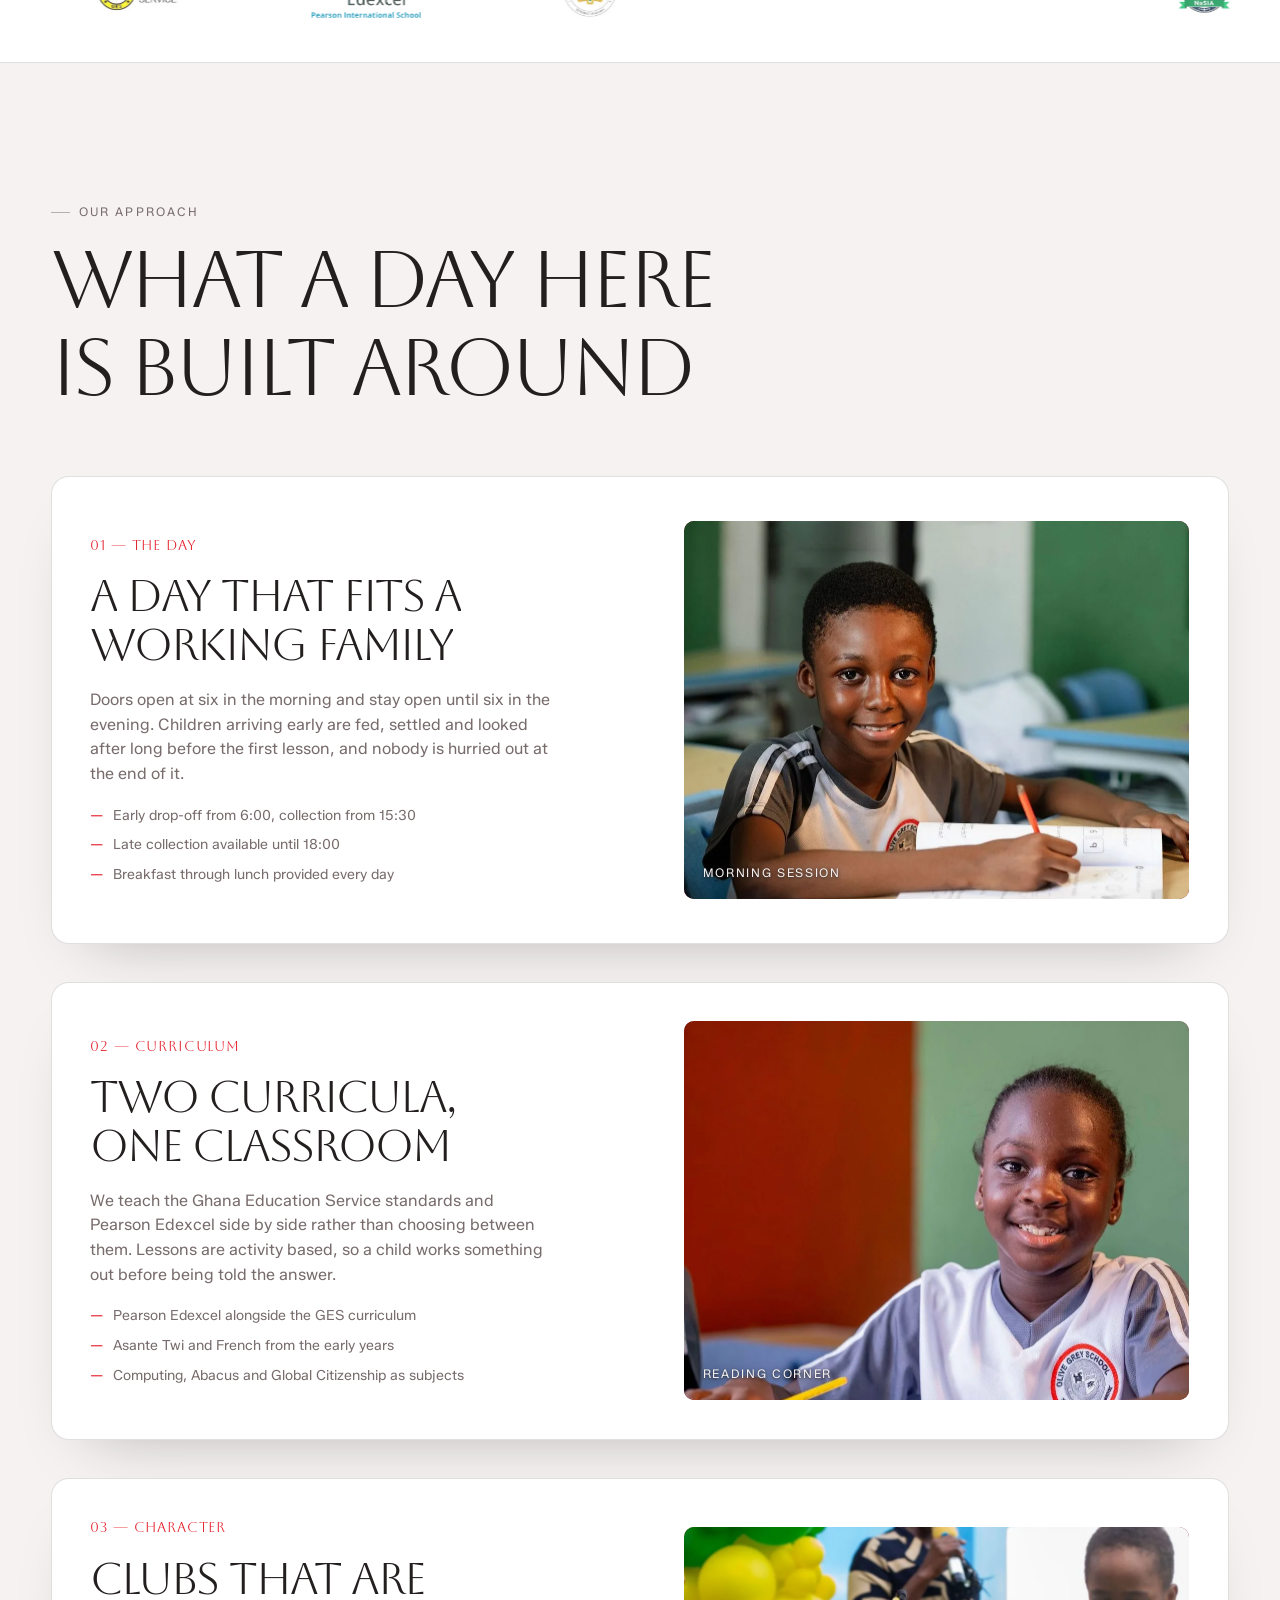
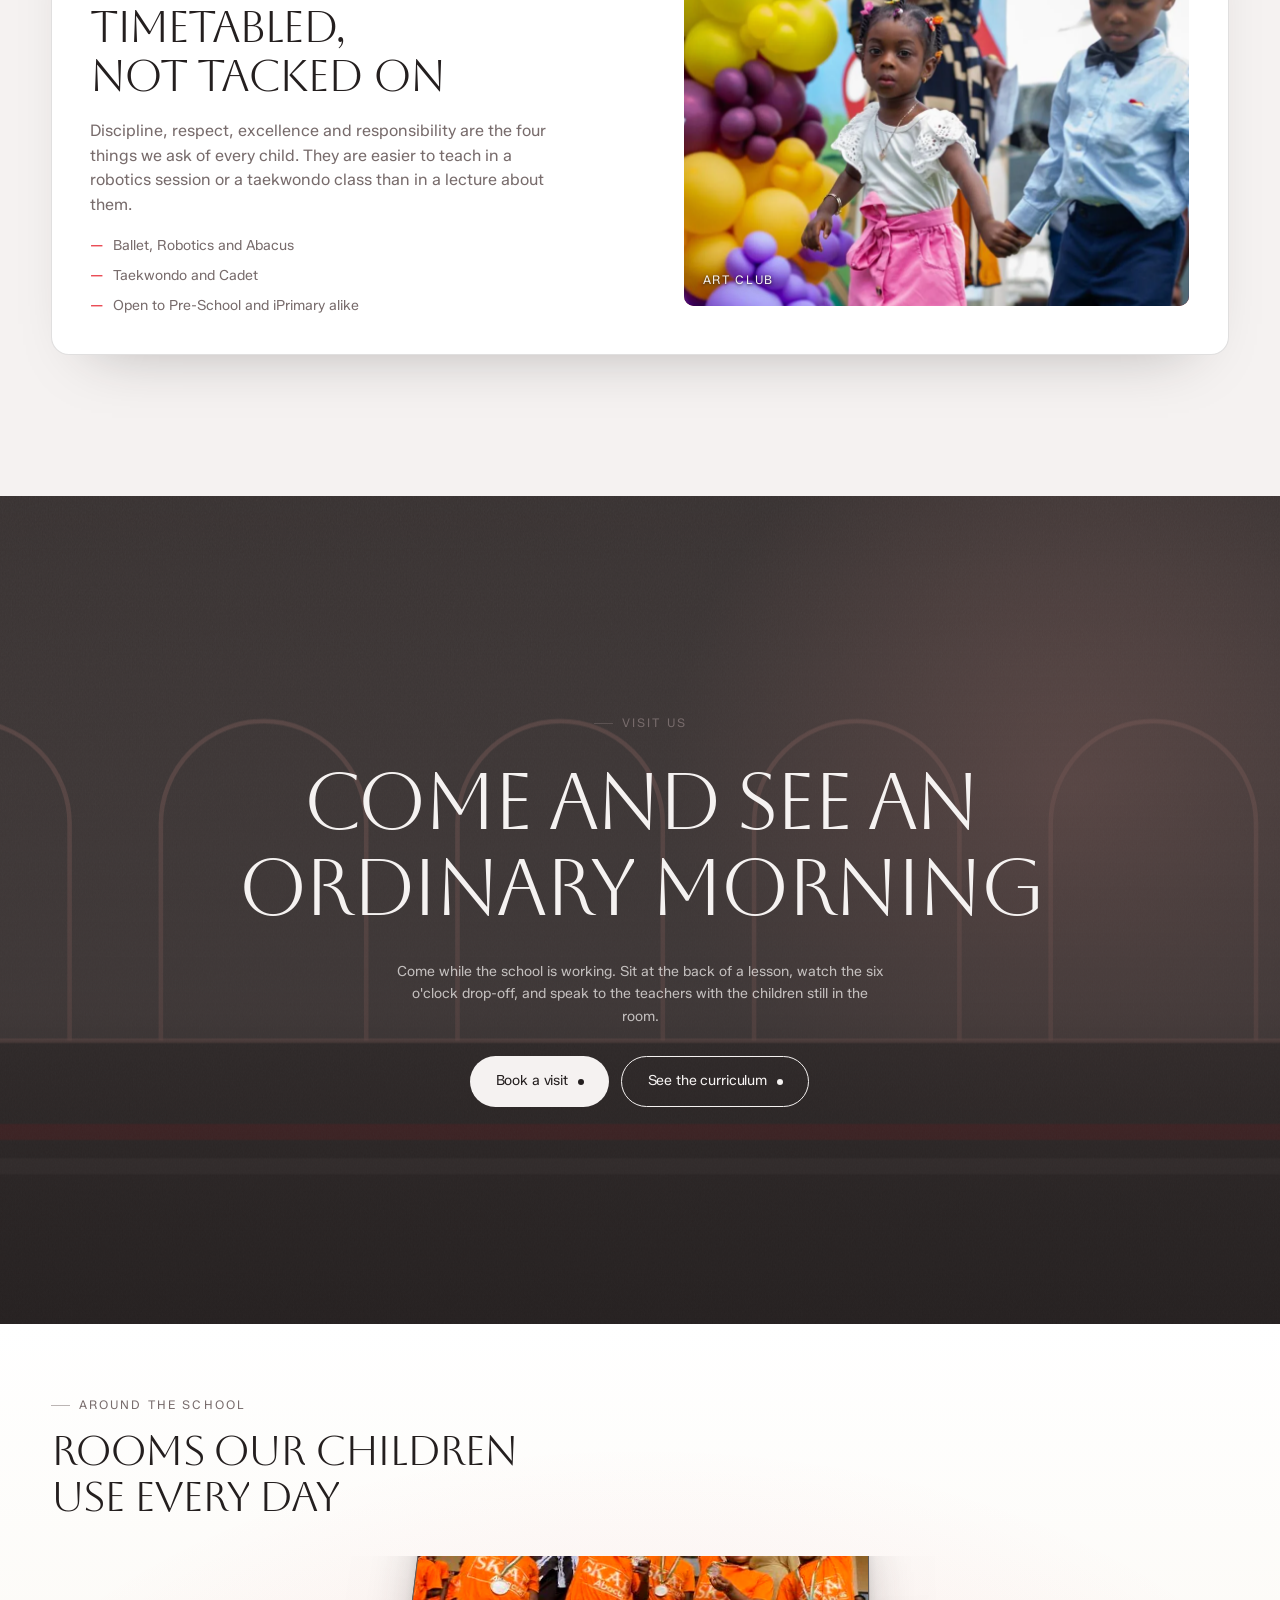
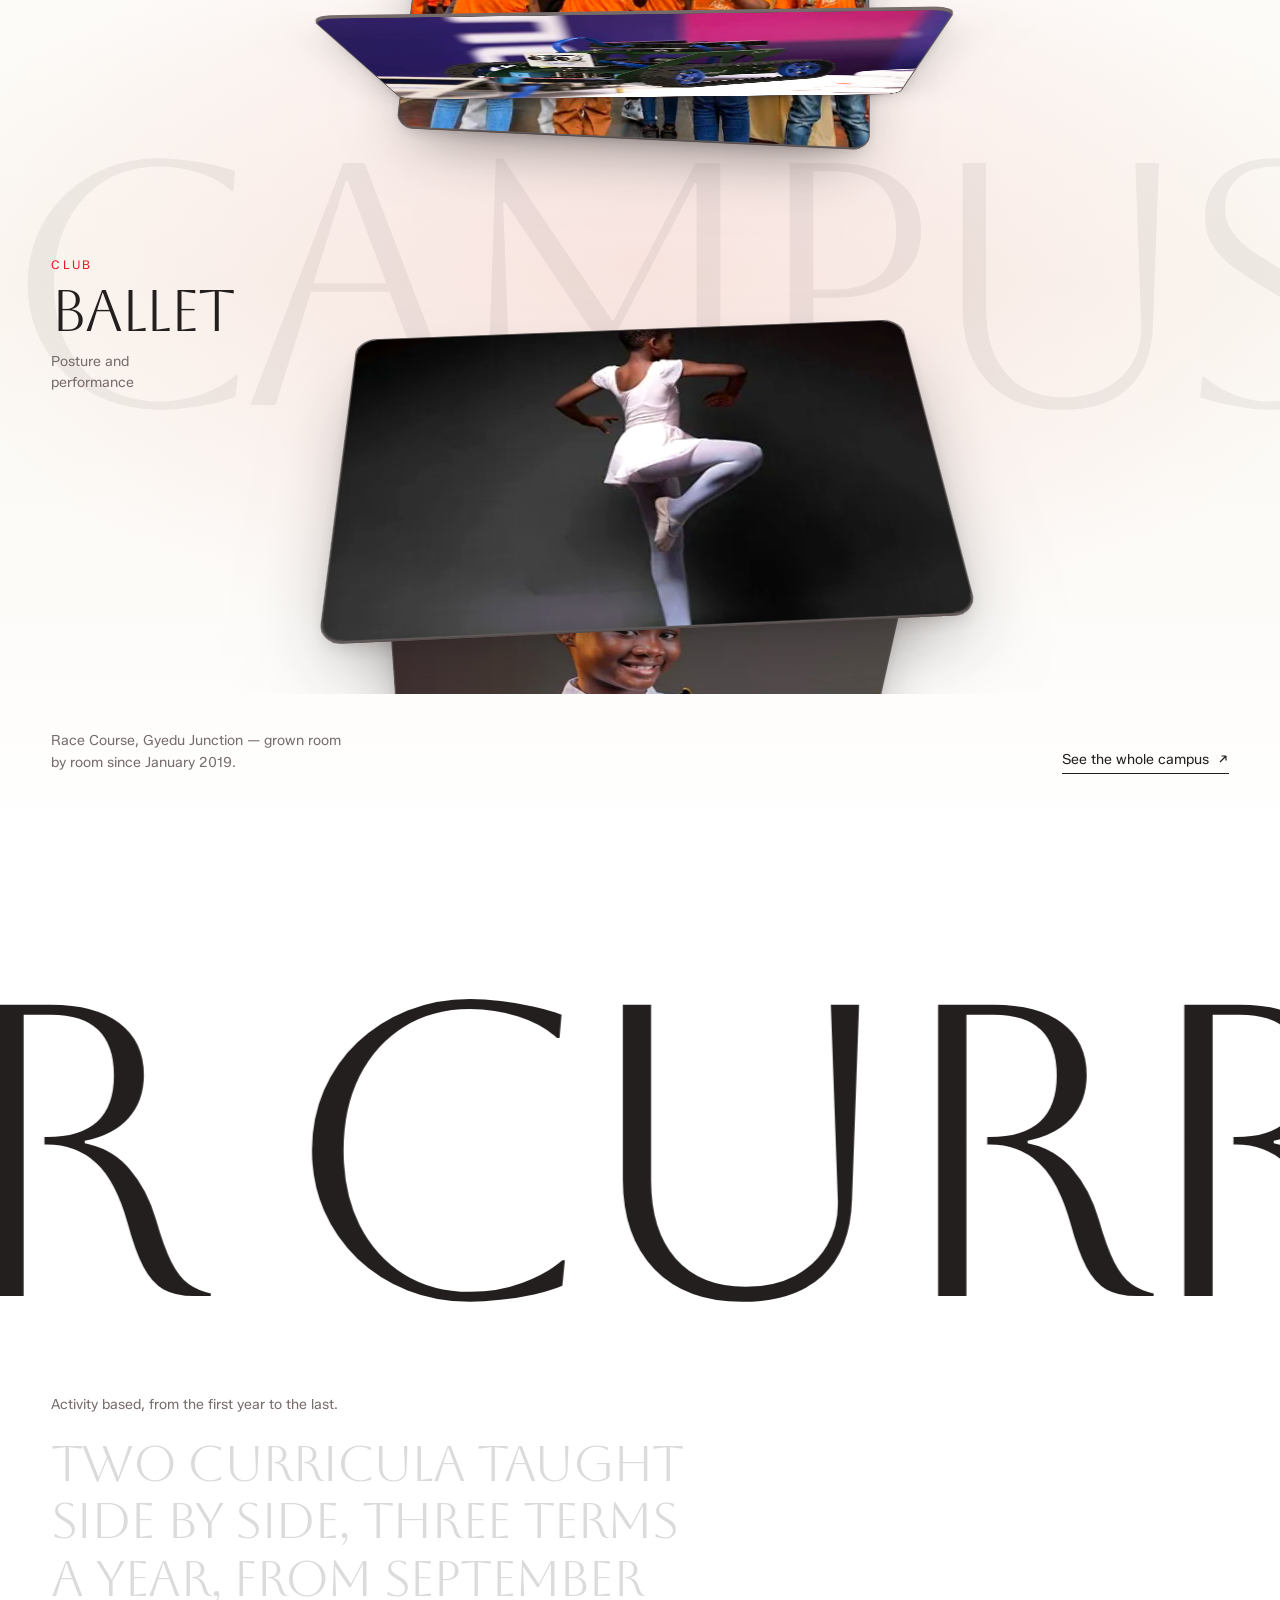
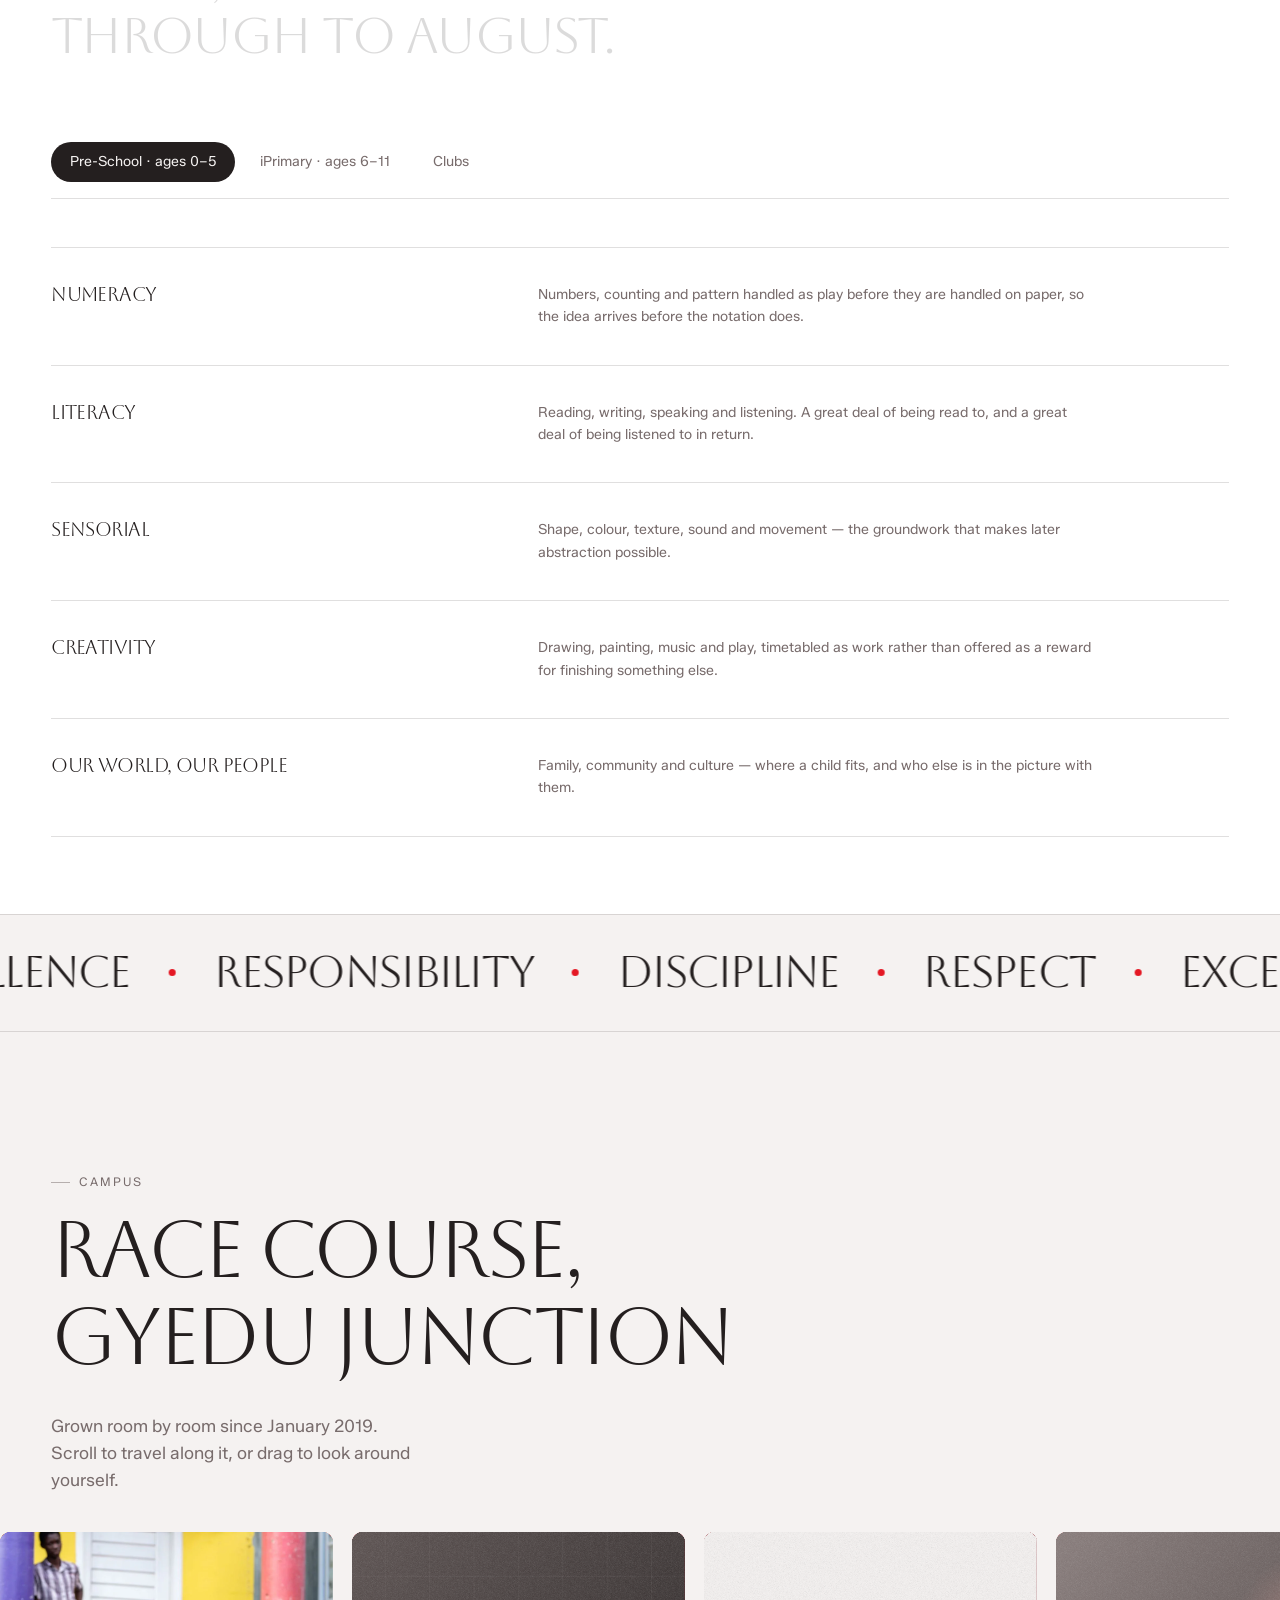
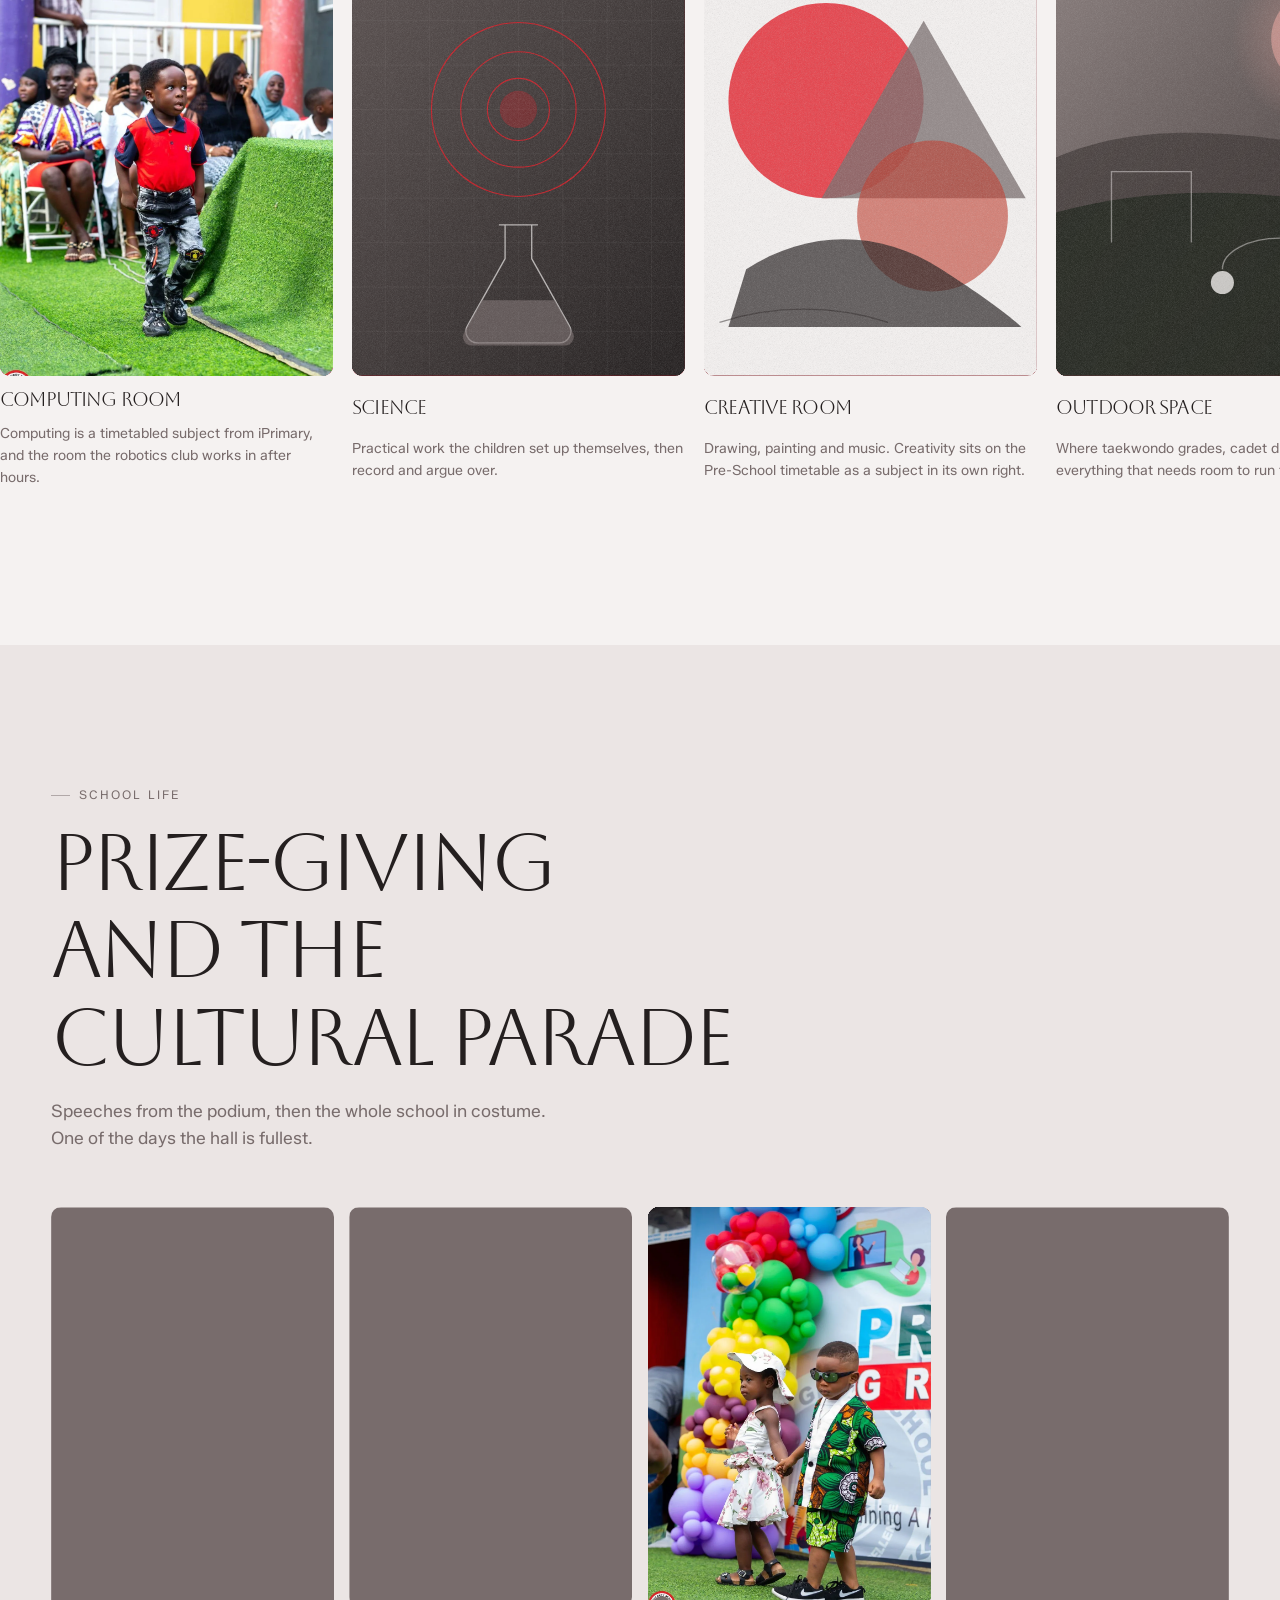
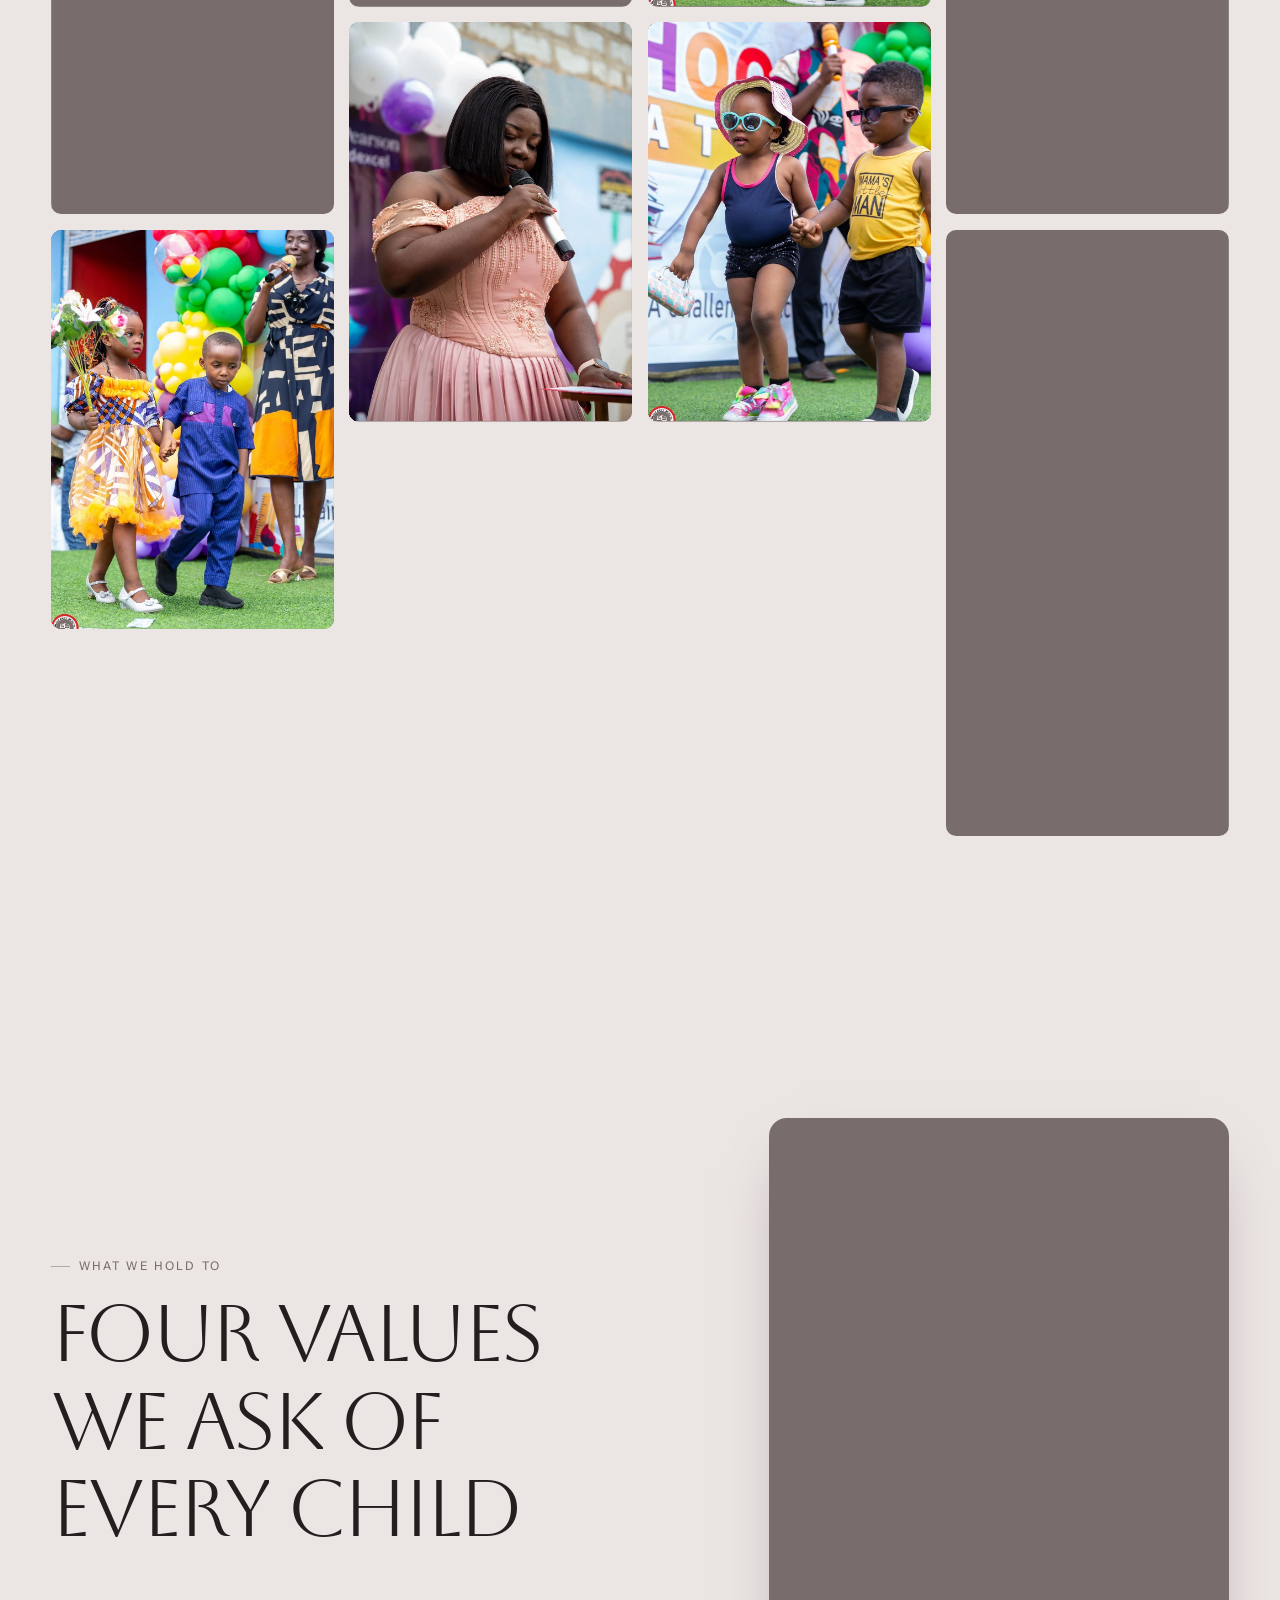
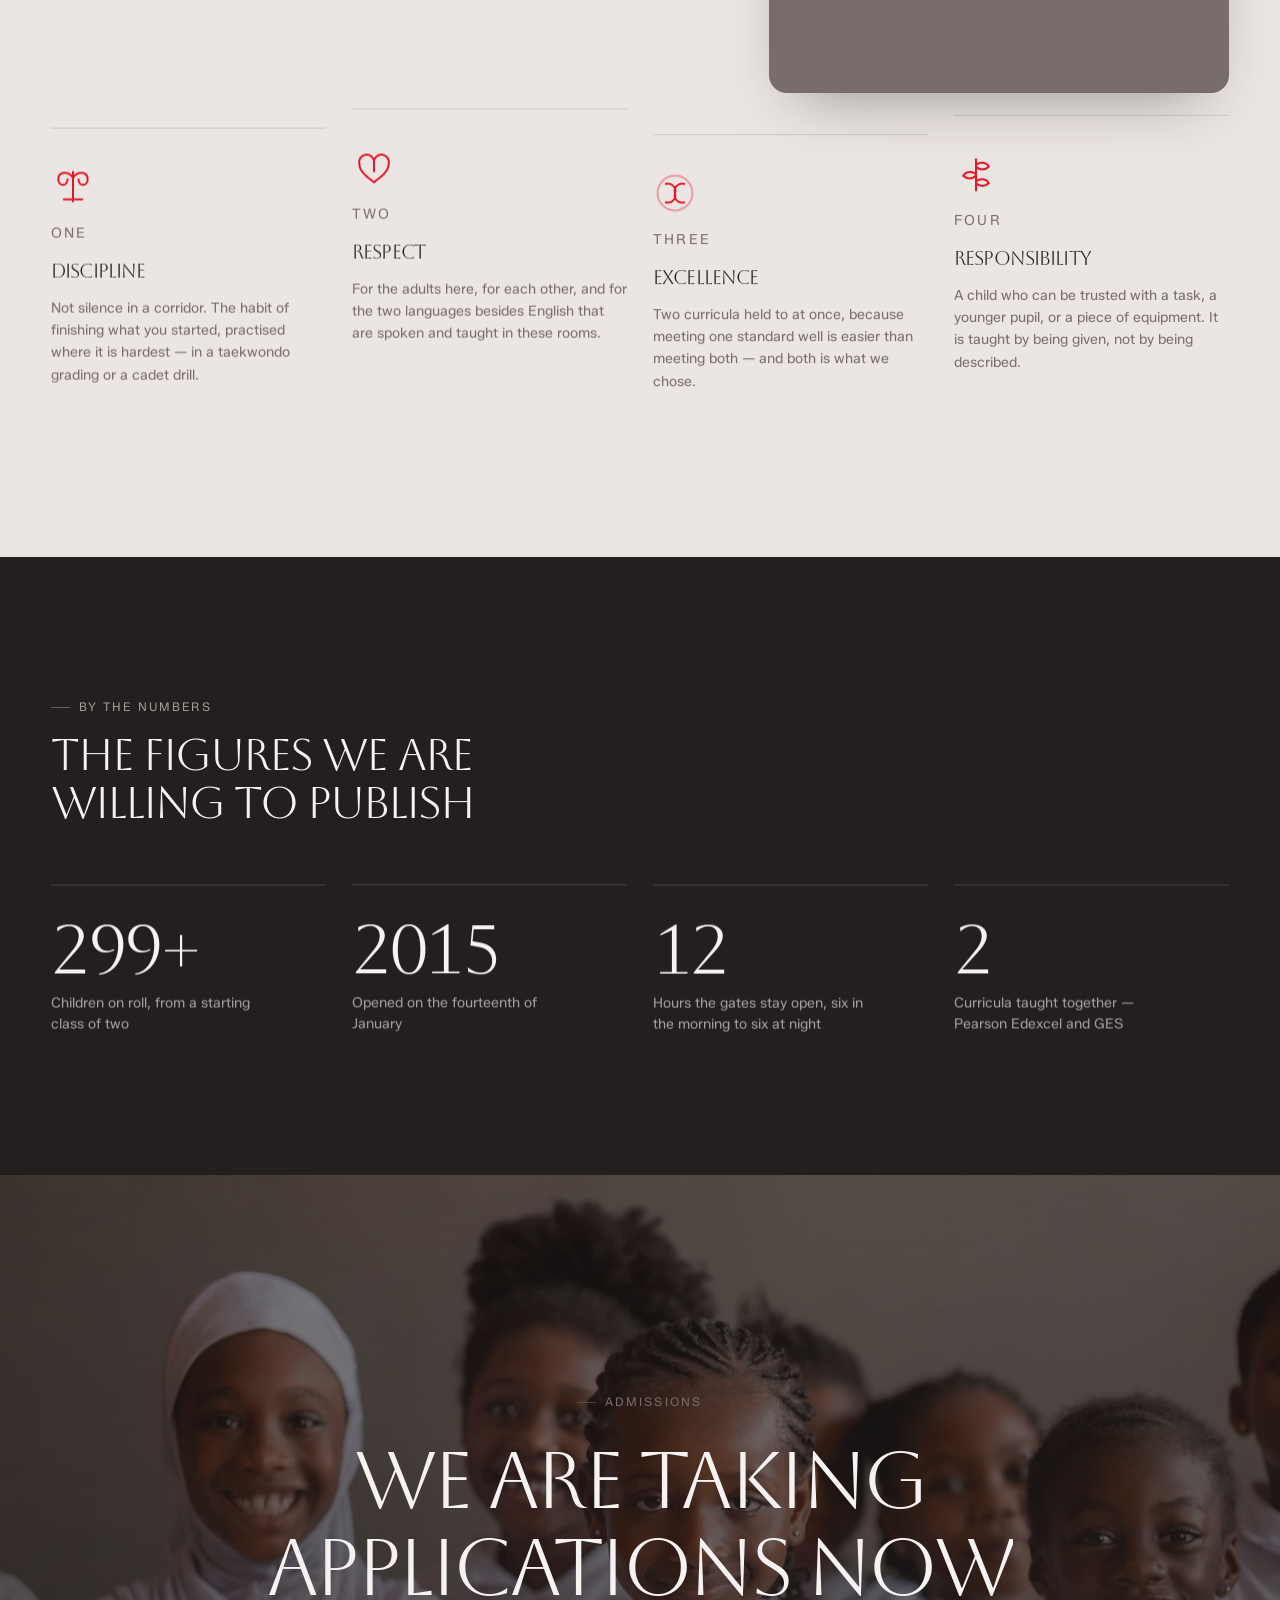
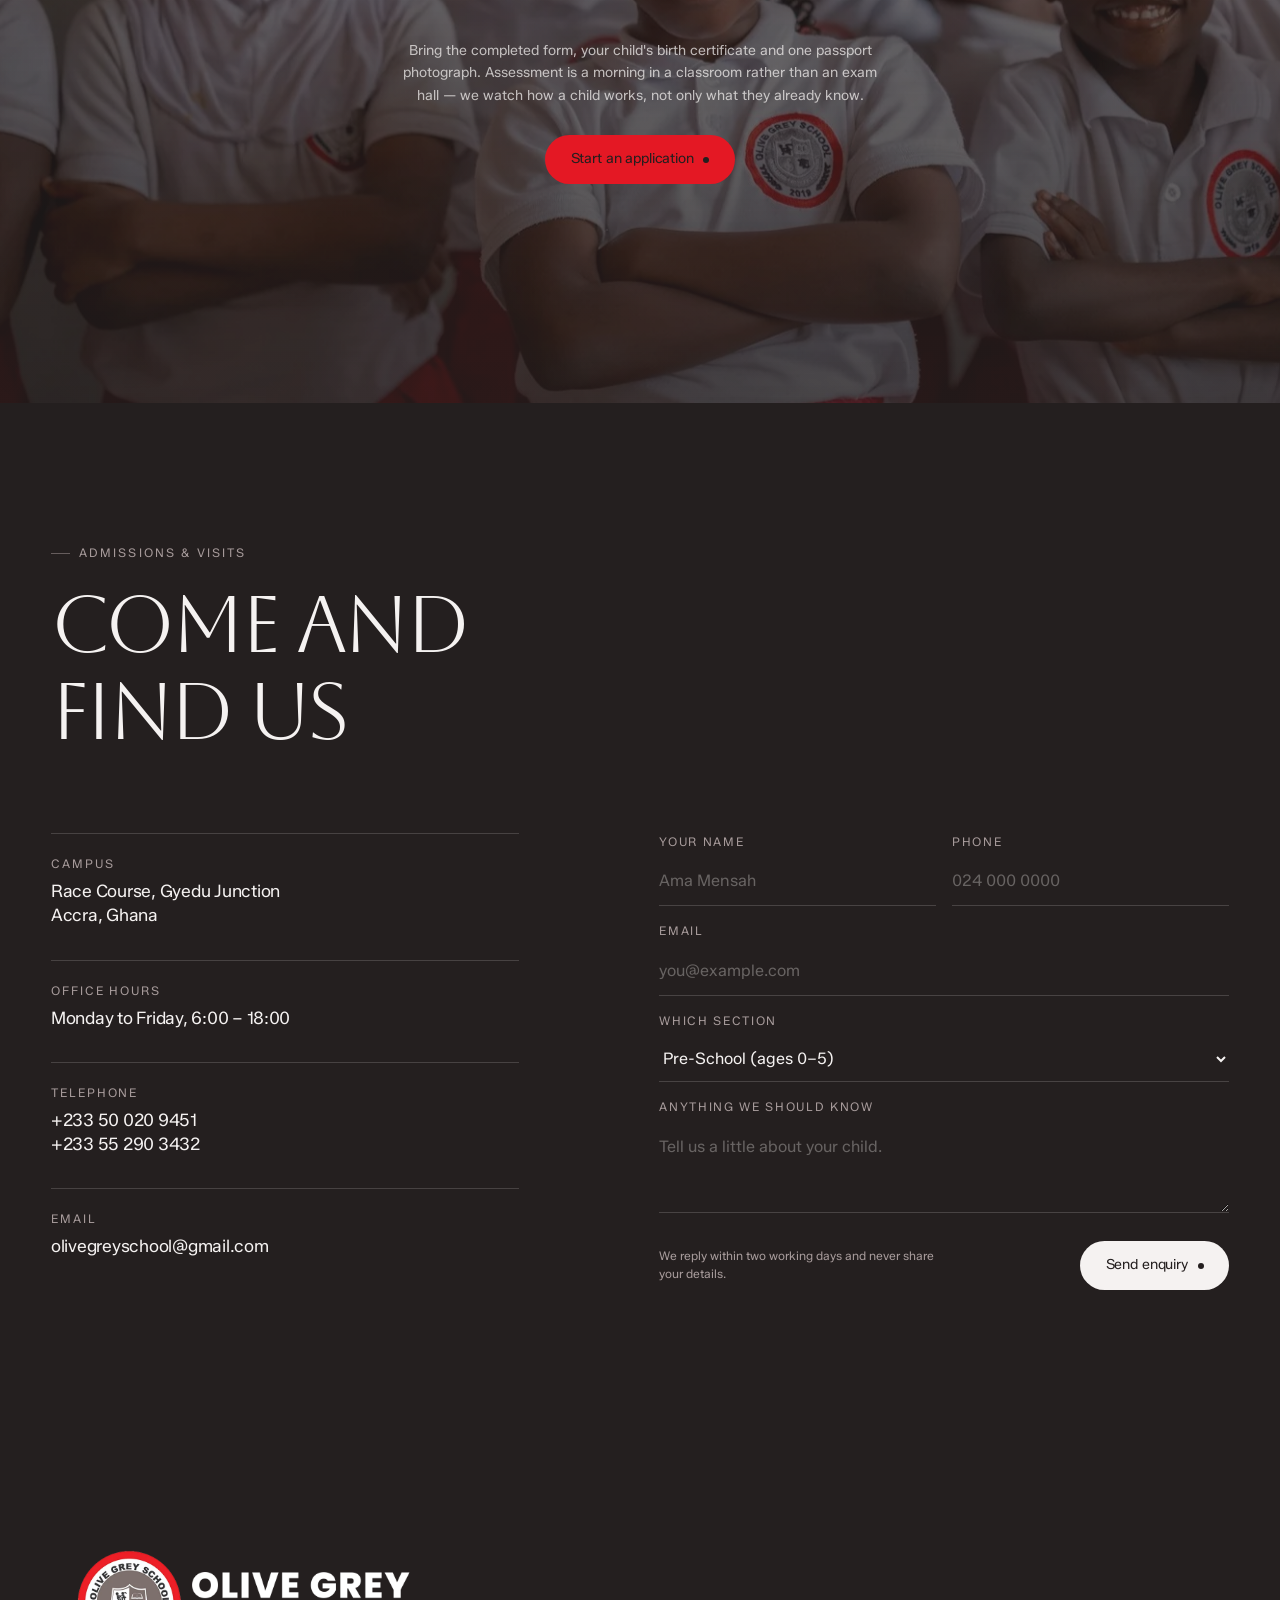
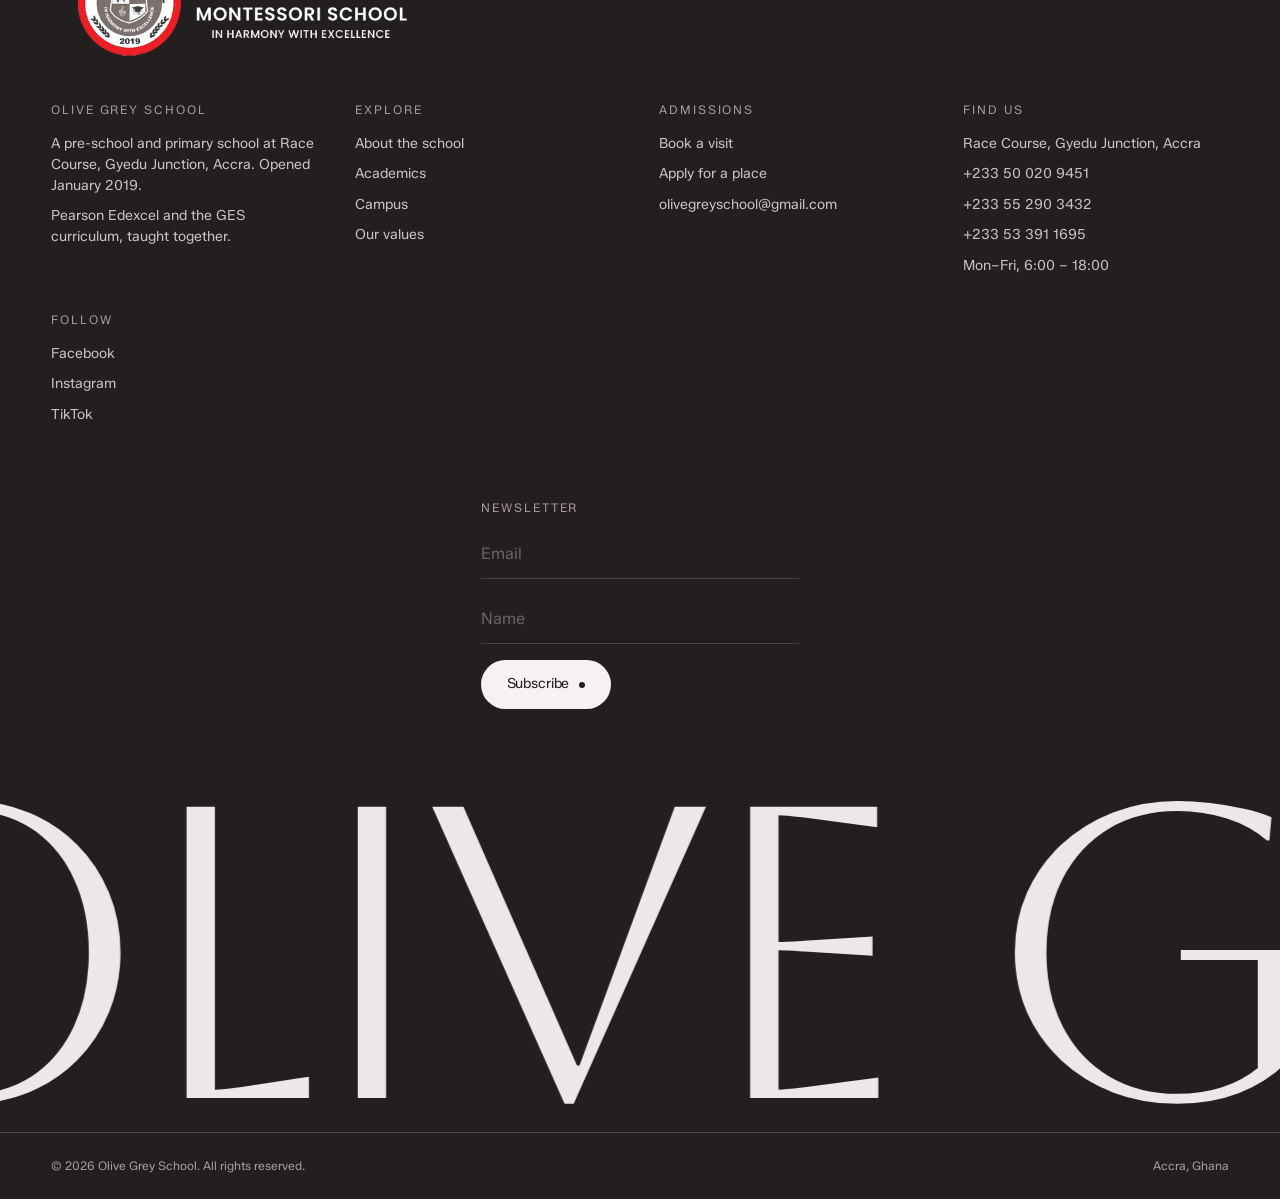
==== commit fc1396e2: "Reduce motion rather than eliminating it A phone with Reduce Motion switched on — which on iOS inclu" ====
--- a/index.html
+++ b/index.html
@@ -17,10 +17,11 @@
    ?motion=on and ?motion=off force it either way, for checking on a real
    handset without changing the device's settings. */
 (function () {
-  var forced = (location.search.match(/[?&]motion=(on|off)/) || [])[1];
+  var forced = (location.search.match(/[?&]motion=(full|calm|off|on)/) || [])[1];
+  if (forced === 'on') forced = 'full';          // the older spelling
   var mq = window.matchMedia && window.matchMedia('(prefers-reduced-motion: reduce)');
-  var on = forced ? forced === 'on' : !(mq && mq.matches);
-  document.documentElement.setAttribute('data-motion', on ? 'on' : 'off');
+  var mode = forced || ((mq && mq.matches) ? 'calm' : 'full');
+  document.documentElement.setAttribute('data-motion', mode);
 })();
 </script>
 <title>Olive Grey School — Pre-School &amp; iPrimary, Accra</title>
@@ -35,10 +36,10 @@
 <link rel="preconnect" href="https://fonts.googleapis.com">
 <link rel="preconnect" href="https://fonts.gstatic.com" crossorigin>
 <link href="https://fonts.googleapis.com/css2?family=Aboreto&family=Zalando+Sans:wght@400;500&display=swap" rel="stylesheet">
-<link rel="stylesheet" href="assets/css/style.css?v=54">
-
-<link rel="icon" href="assets/img/mark.png?v=54" sizes="any">
-<link rel="apple-touch-icon" href="assets/img/mark.png?v=54">
+<link rel="stylesheet" href="assets/css/style.css?v=55">
+
+<link rel="icon" href="assets/img/mark.png?v=55" sizes="any">
+<link rel="apple-touch-icon" href="assets/img/mark.png?v=55">
 
 <script type="application/ld+json">
 {
@@ -56,7 +57,7 @@
   "telephone": "+233500209451",
   "email": "olivegreyschool@gmail.com",
   "foundingDate": "2019-01-14",
-  "logo": "assets/img/logo.webp?v=54",
+  "logo": "assets/img/logo.webp?v=55",
   "sameAs": [
     "https://www.facebook.com/olivegreyschool",
     "https://www.instagram.com/olivegreyschool",
@@ -347,7 +348,7 @@
 <!-- Preloader -->
 <div class="preloader" aria-hidden="true">
   <div class="preloader__brand">
-    <img class="preloader__crest" src="assets/img/mark.png?v=54" alt="" width="180" height="180">
+    <img class="preloader__crest" src="assets/img/mark.png?v=55" alt="" width="180" height="180">
     <div class="preloader__mark">OLIVE GREY</div>
   </div>
   <div class="preloader__count">0</div>
@@ -369,7 +370,7 @@
      ========================================================================== -->
 <header class="nav">
   <a class="nav__brand" href="#top">
-    <img class="nav__mark" src="assets/img/mark.png?v=54" alt="" width="180" height="180">
+    <img class="nav__mark" src="assets/img/mark.png?v=55" alt="" width="180" height="180">
     <span>Olive Grey School</span>
   </a>
 
@@ -470,10 +471,10 @@
   <p class="orgs__label shell" data-reveal>Working hand in hand with</p>
   <div class="marquee marquee--orgs">
     <div class="marquee__row">
-      <span class="org"><img src="assets/img/org-nasia.webp?v=54" alt="National Schools Inspectorate Authority" loading="lazy" decoding="async"></span>
-      <span class="org"><img src="assets/img/org-ges.webp?v=54" alt="Ghana Education Service" loading="lazy" decoding="async"></span>
-      <span class="org"><img src="assets/img/org-pearson.webp?v=54" alt="Pearson Edexcel" loading="lazy" decoding="async"></span>
-      <span class="org"><img src="assets/img/org-ministry.webp?v=54" alt="Ministry of Gender, Children and Social Protection, Republic of Ghana" loading="lazy" decoding="async"></span>
+      <span class="org"><img src="assets/img/org-nasia.webp?v=55" alt="National Schools Inspectorate Authority" loading="lazy" decoding="async"></span>
+      <span class="org"><img src="assets/img/org-ges.webp?v=55" alt="Ghana Education Service" loading="lazy" decoding="async"></span>
+      <span class="org"><img src="assets/img/org-pearson.webp?v=55" alt="Pearson Edexcel" loading="lazy" decoding="async"></span>
+      <span class="org"><img src="assets/img/org-ministry.webp?v=55" alt="Ministry of Gender, Children and Social Protection, Republic of Ghana" loading="lazy" decoding="async"></span>
     </div>
   </div>
 </section>
@@ -1072,7 +1073,7 @@
      ========================================================================== -->
 <footer class="footer">
   <div class="shell" style="padding-bottom:clamp(1.5rem,4vw,2.5rem)">
-    <img class="footer__logo" src="assets/img/logo.webp?v=54" alt="Olive Grey School" width="1078" height="342">
+    <img class="footer__logo" src="assets/img/logo.webp?v=55" alt="Olive Grey School" width="1078" height="342">
   </div>
 
   <div class="shell footer__grid">
@@ -1143,8 +1144,8 @@
 
 <!-- Bump ?v= when editing the CSS or JS so browsers pick the change up -->
 <!-- images.js must load first: it defines the photo manifest the others read -->
-<script src="assets/js/images.js?v=54"></script>
-<script src="assets/js/main.js?v=54"></script>
-<script src="assets/js/cards.js?v=54"></script>
+<script src="assets/js/images.js?v=55"></script>
+<script src="assets/js/main.js?v=55"></script>
+<script src="assets/js/cards.js?v=55"></script>
 </body>
 </html>
--- a/assets/css/style.css
+++ b/assets/css/style.css
@@ -1308,6 +1308,22 @@
 :root[data-motion="off"] .menu__list a { transform: none; }
 :root[data-motion="off"] .preloader { display: none; }
 
+/* --------------------------------------------------------------------------
+   The device asked for less movement.
+
+   Less, not none. Fades stay, because opacity is not motion, and so do the
+   ambient loops that turn at a constant rate in their own frame. What goes is
+   everything that travels: layers drifting against the scroll, the hero
+   photograph slowly zooming behind the type, letters arriving from off to one
+   side. That movement is what the preference exists to prevent.
+   -------------------------------------------------------------------------- */
+:root[data-motion="calm"] .split-unit,
+:root[data-motion="calm"] [data-reveal],
+:root[data-motion="calm"] .course { transform: none !important; }
+:root[data-motion="calm"] [data-lift],
+:root[data-motion="calm"] [data-parallax] .plate-inner { translate: none !important; }
+:root[data-motion="calm"] .menu__list a { transform: none; }
+
 /* Photograph layered over each card's illustration (see images.js) */
 .card3d__photo { object-fit: cover; z-index: 1; }
 
@@ -1394,7 +1410,7 @@
 .gallery__item .plate-img {
   transition: transform 0.9s var(--ease);
 }
-:root[data-motion="on"] .gallery__item:hover .plate-img { transform: scale(1.05); }
+:root[data-motion="full"] .gallery__item:hover .plate-img { transform: scale(1.05); }
 
 @media (max-width: 900px) {
   .gallery__grid { grid-template-columns: repeat(2, 1fr); }
@@ -1430,12 +1446,12 @@
   }
 
   /* Cards settle as they reach the centre of the strip */
-  :root[data-motion="on"] .gallery__item {
+  :root[data-motion="full"] .gallery__item {
     transform: scale(0.94);
     opacity: 0.72;
     transition: transform 0.5s var(--ease), opacity 0.5s var(--ease);
   }
-  :root[data-motion="on"] .gallery__item.is-centred { transform: scale(1); opacity: 1; }
+  :root[data-motion="full"] .gallery__item.is-centred { transform: scale(1); opacity: 1; }
 }
 
 /* --------------------------------------------------------------------------
@@ -1552,7 +1568,7 @@
   transform: scale(1.12);
 }
 
-:root[data-motion="on"] .hero__bg .plate-img {
+:root[data-motion="full"] .hero__bg .plate-img {
   animation: heroDrift 12s ease-in-out infinite alternate;
   will-change: transform;
 }
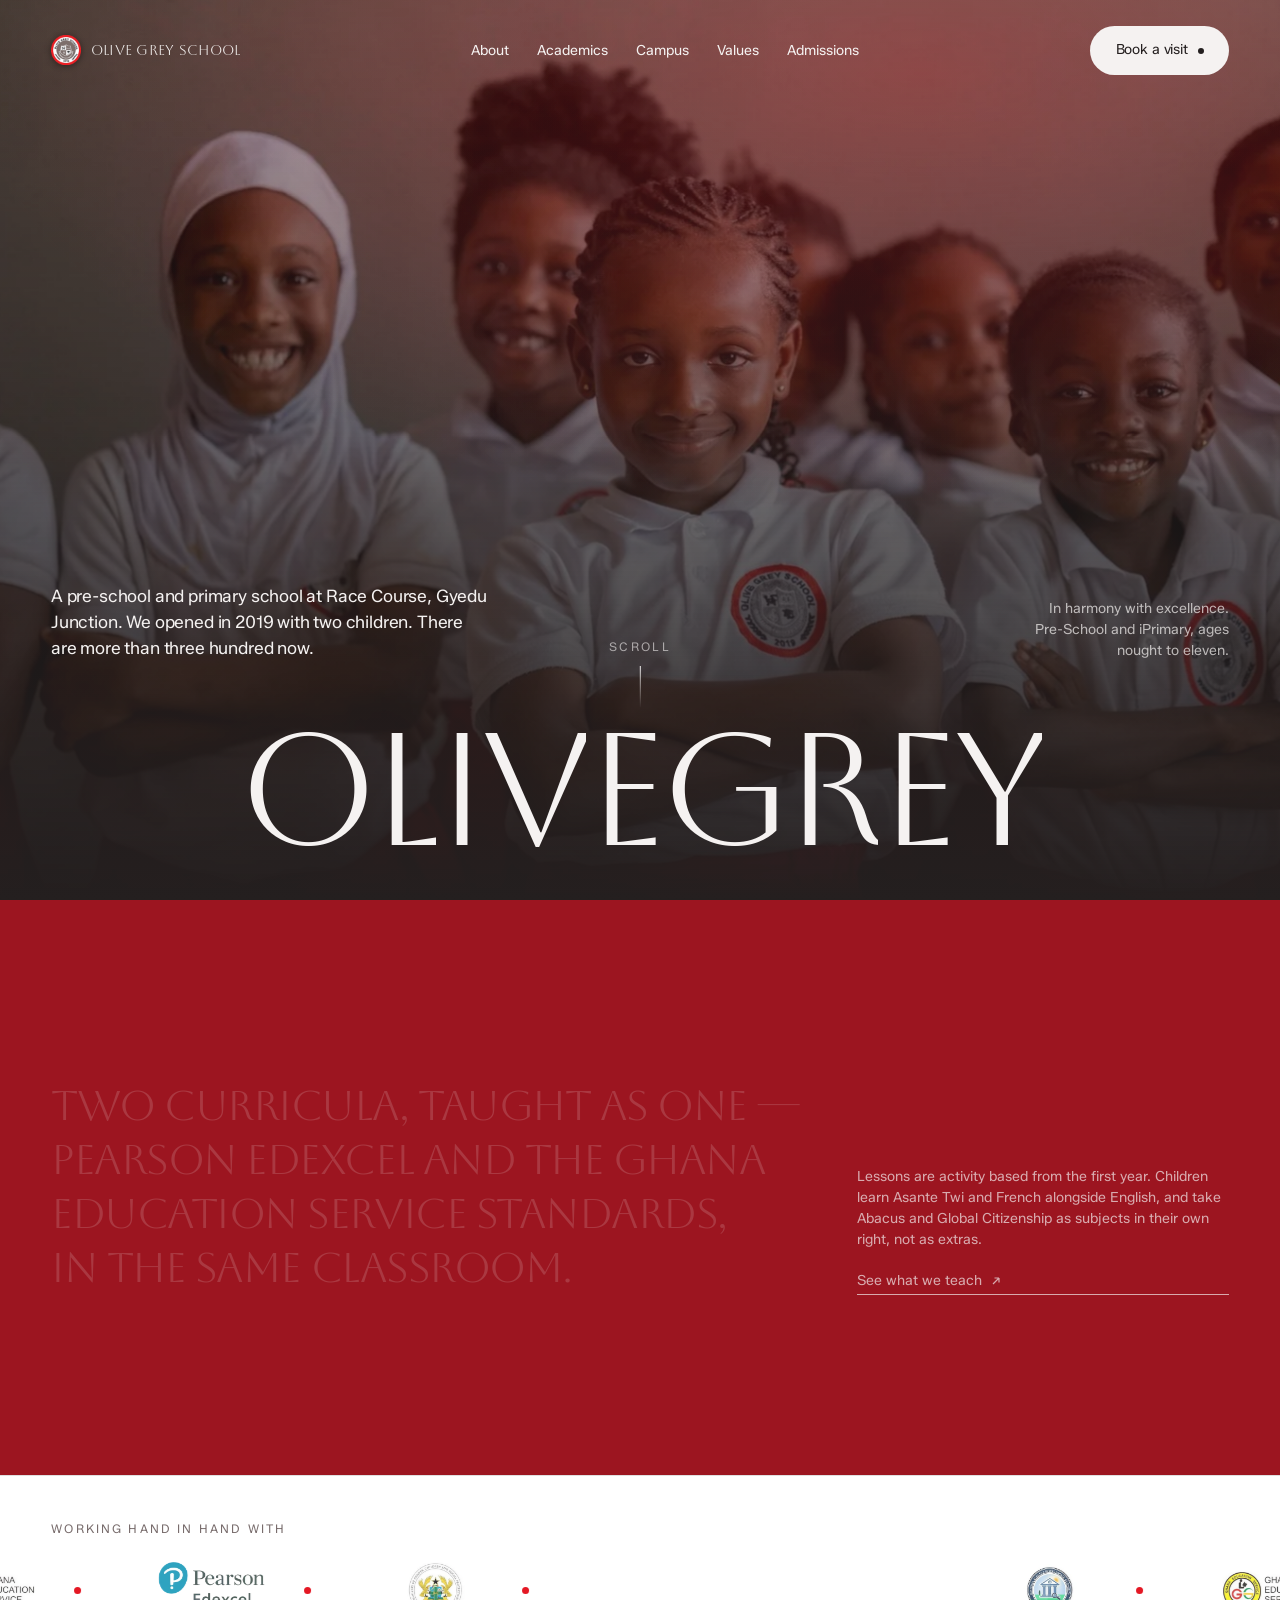
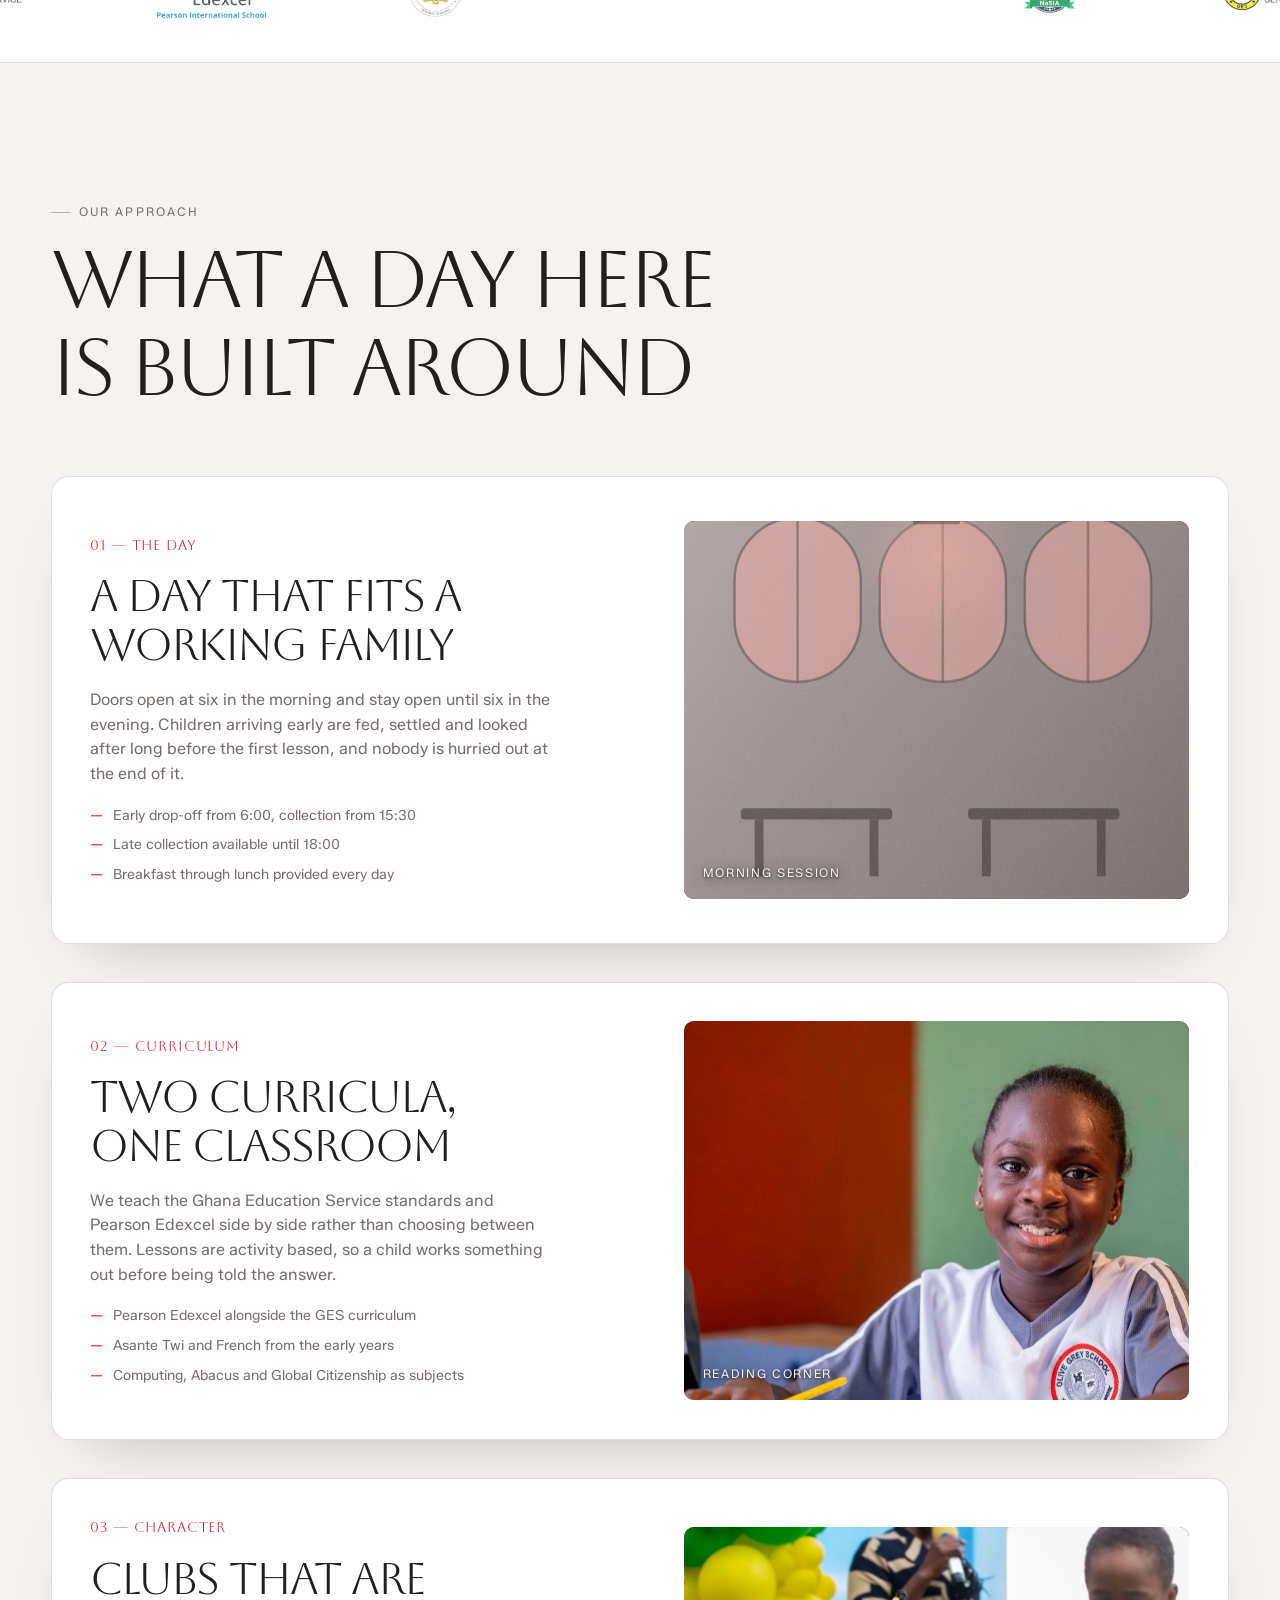
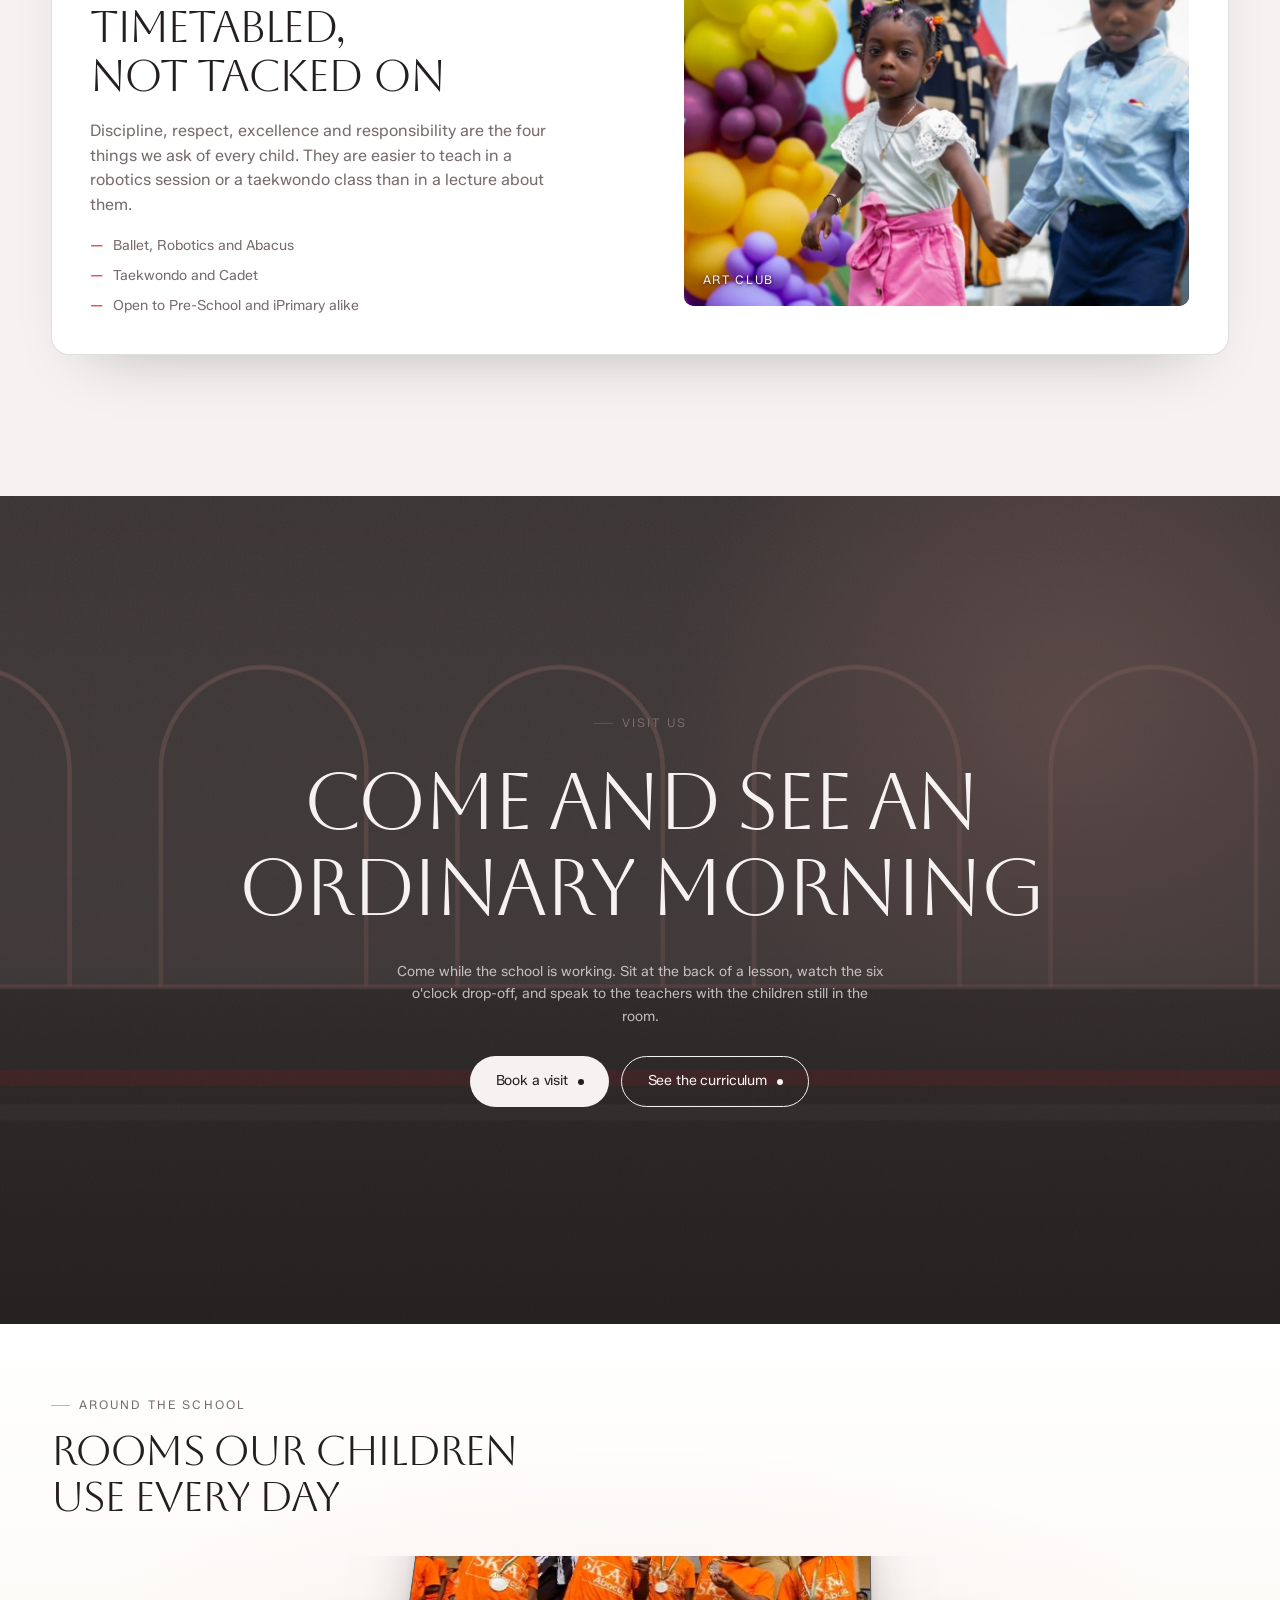
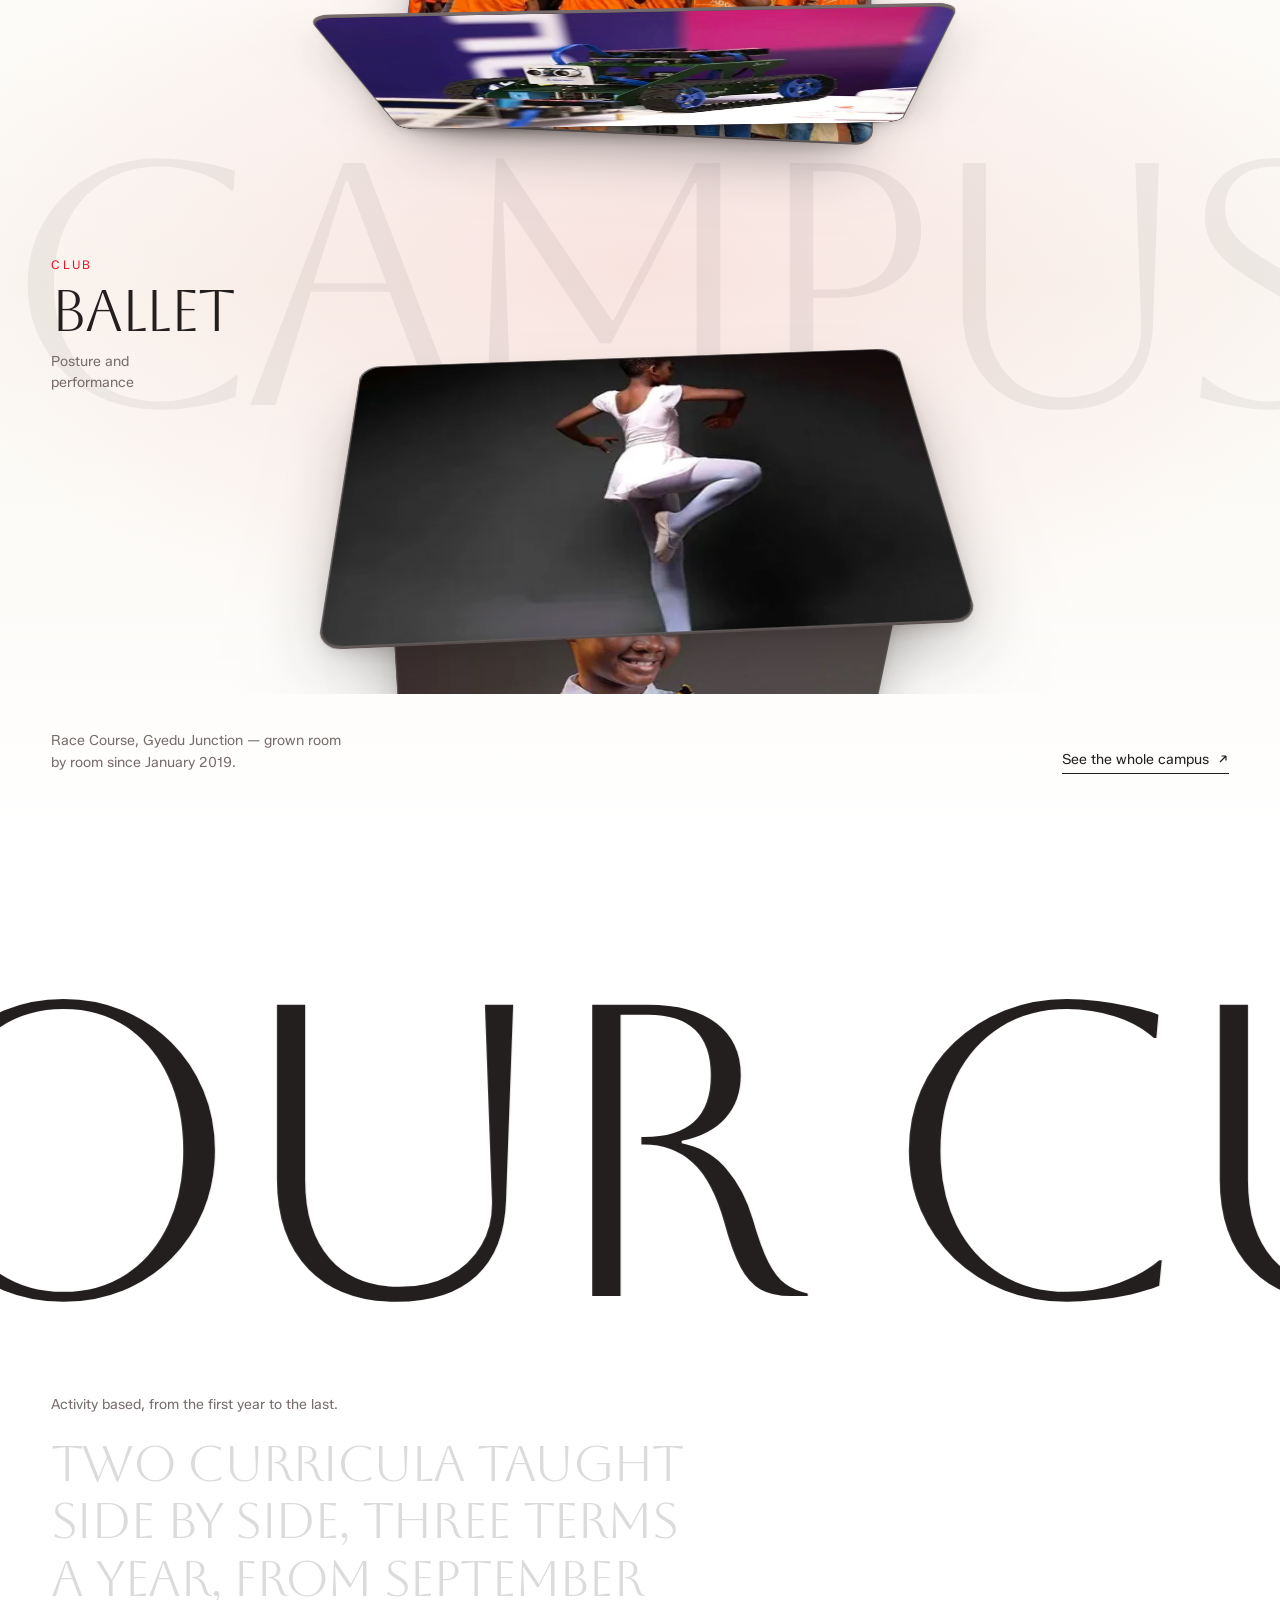
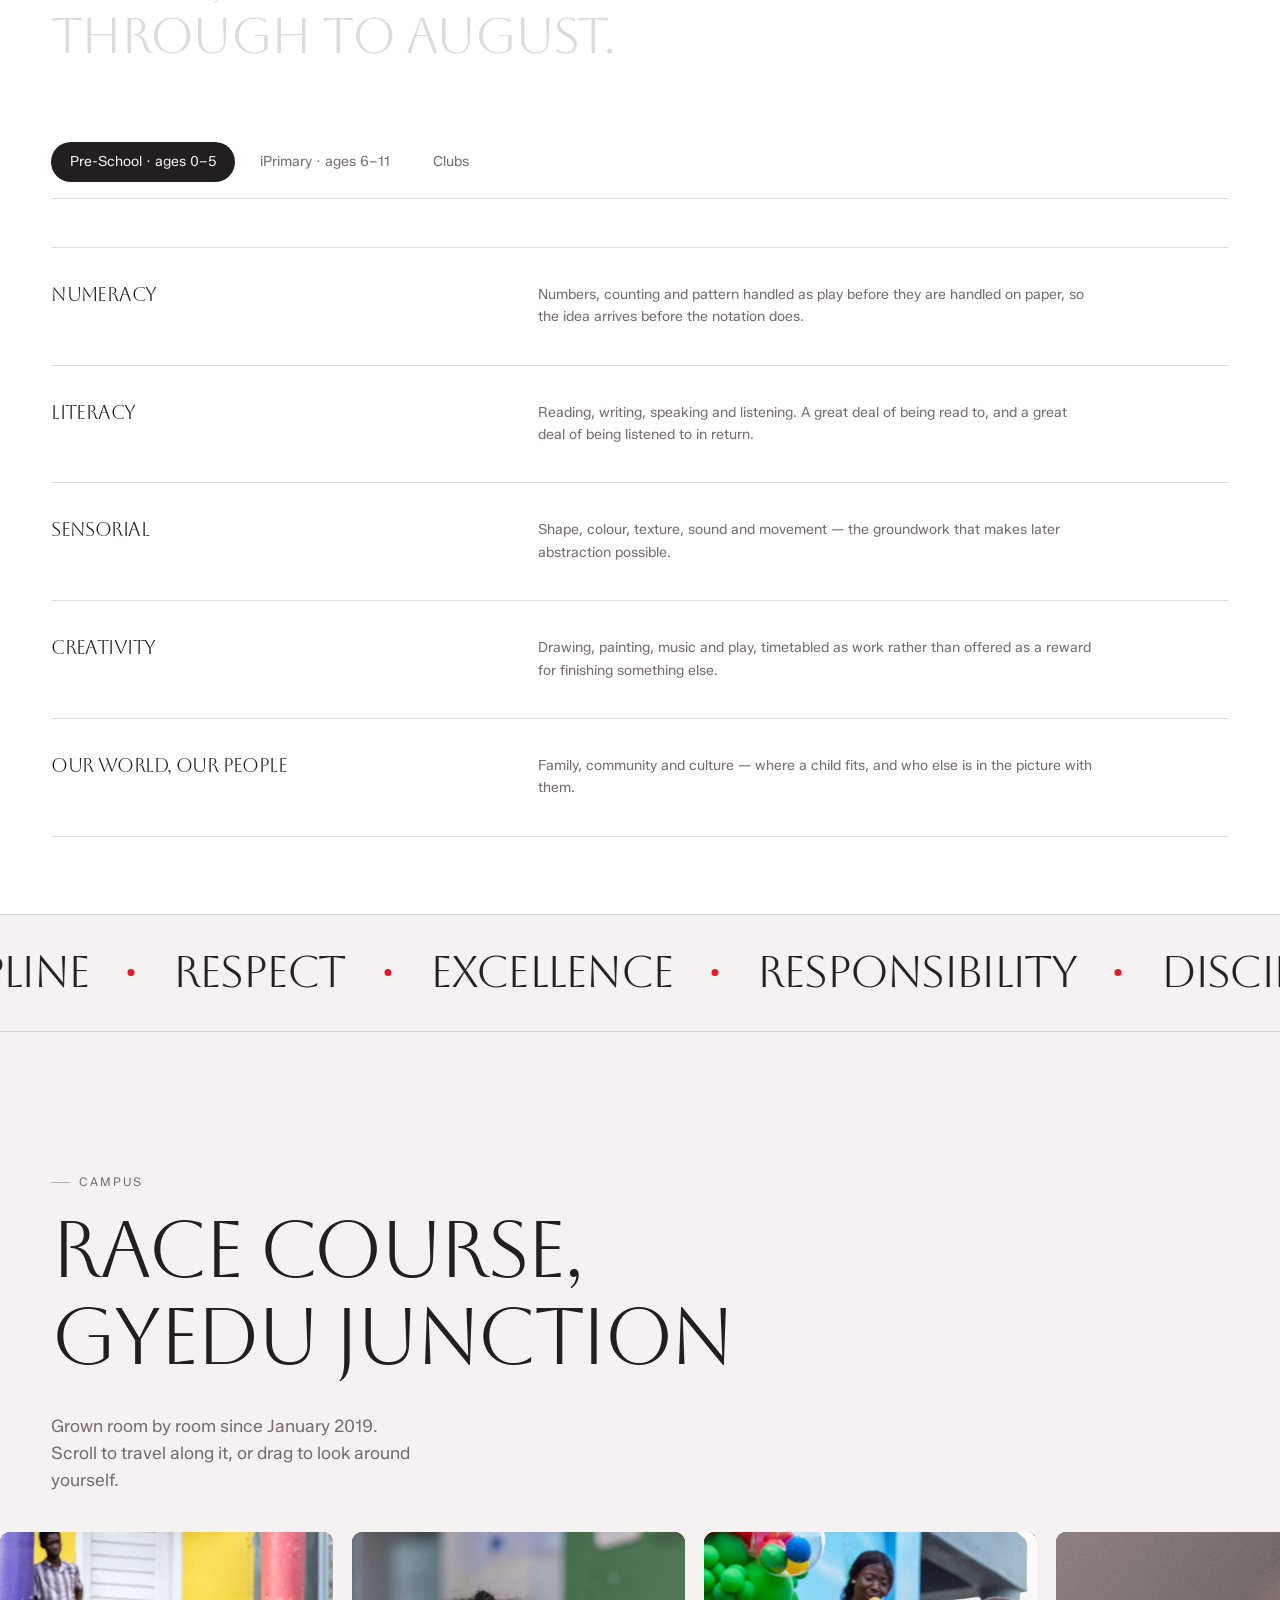
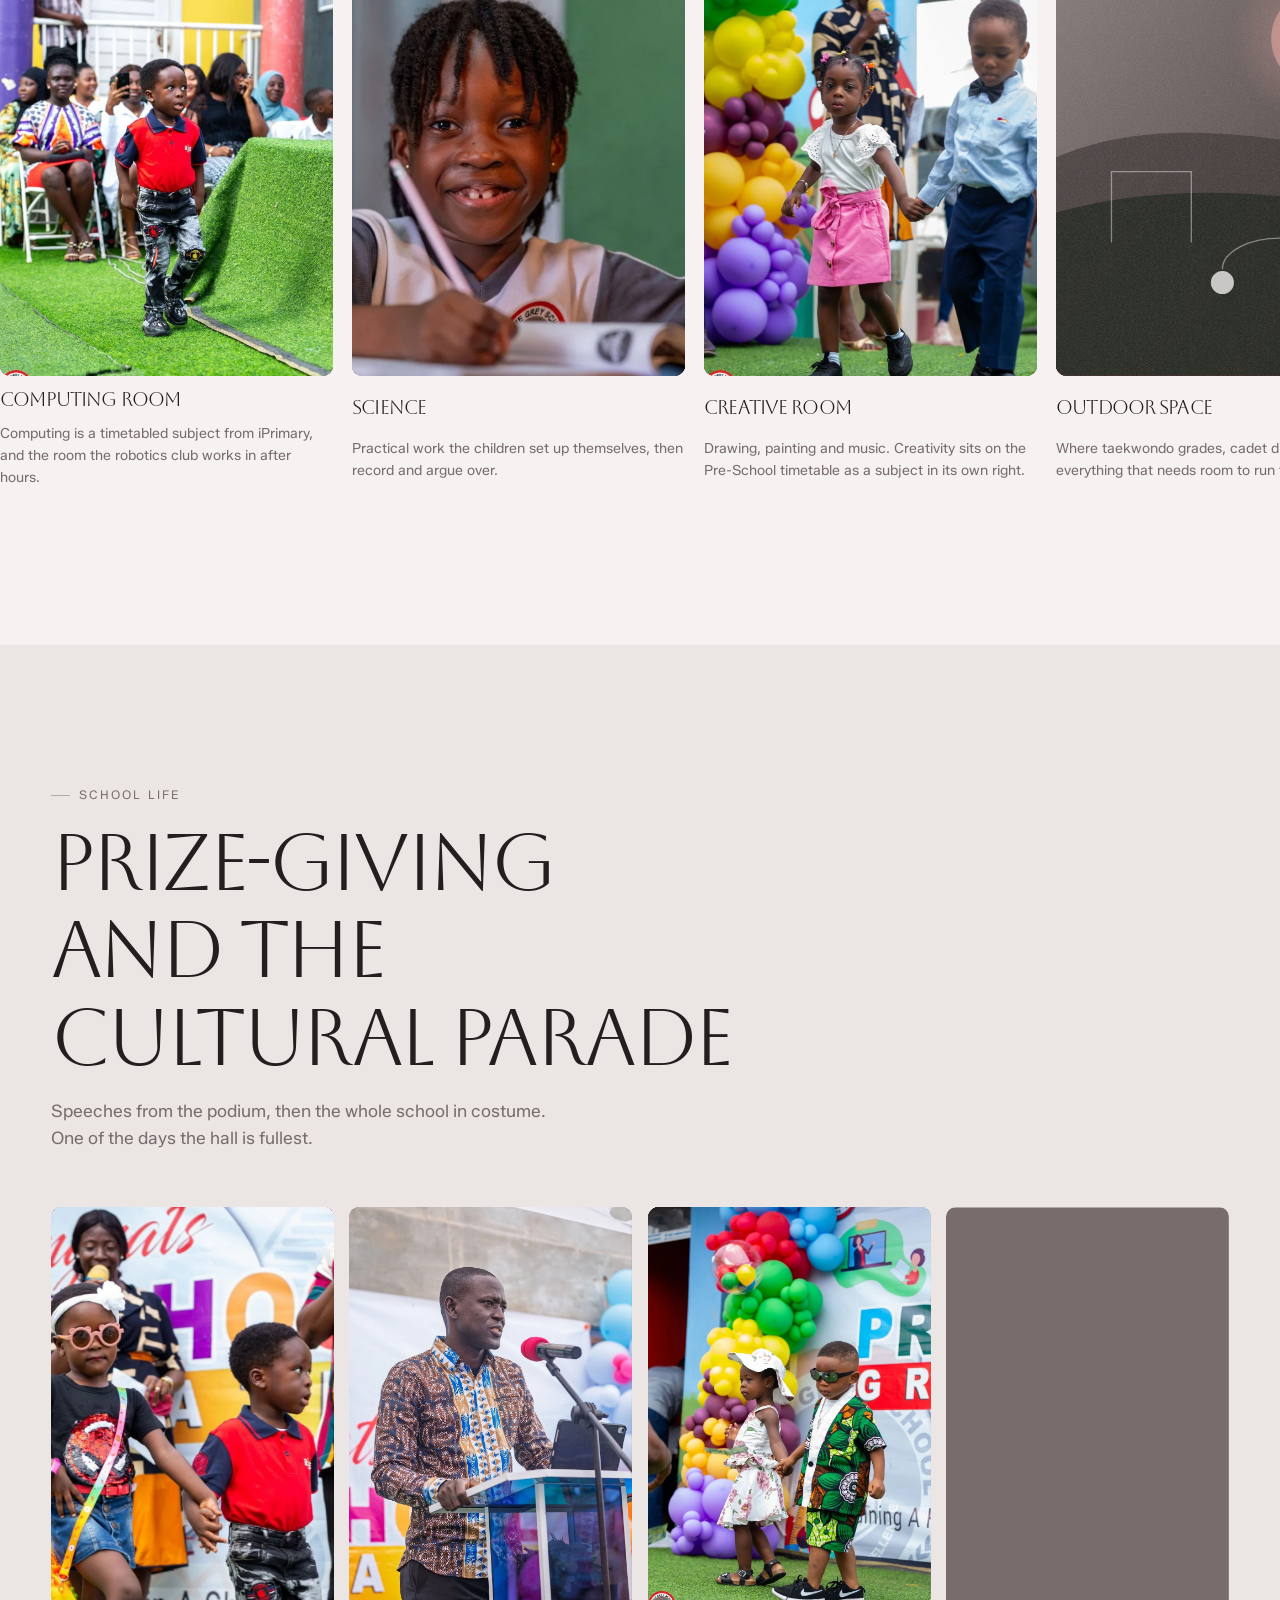
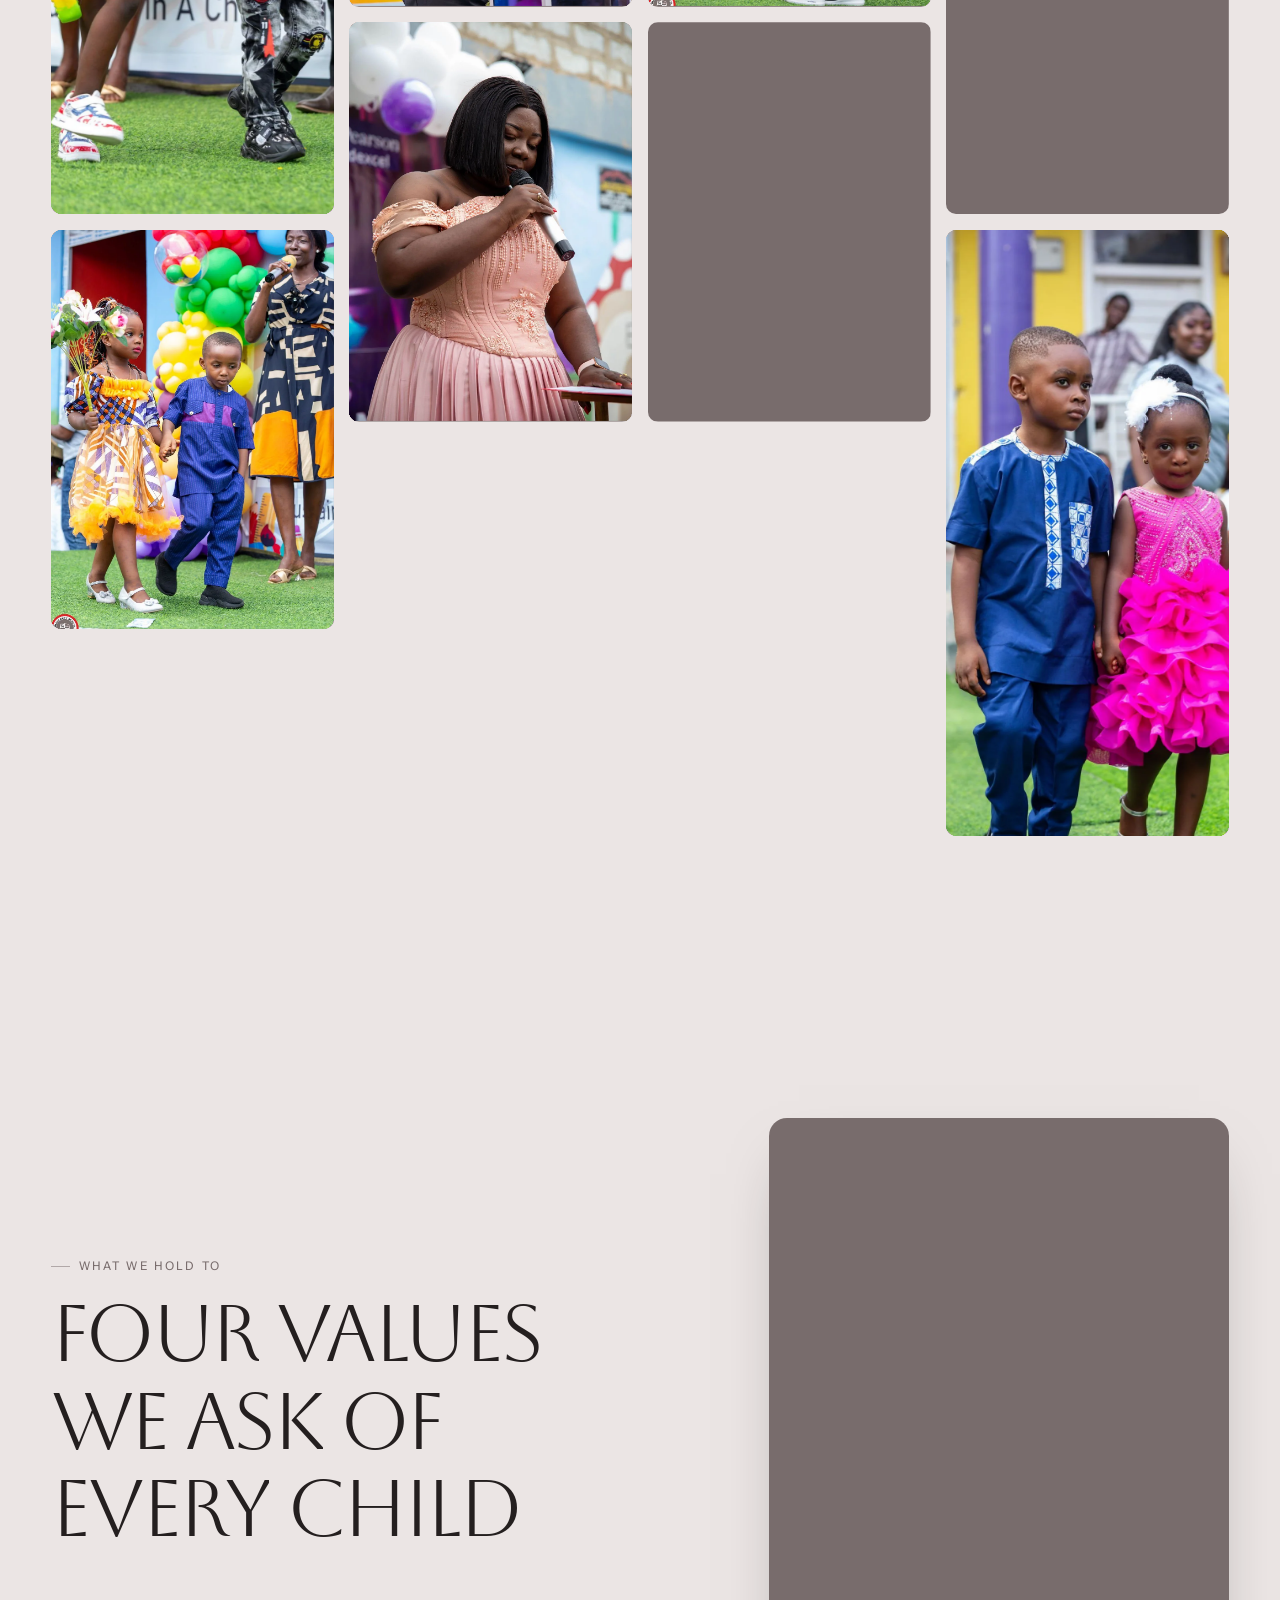
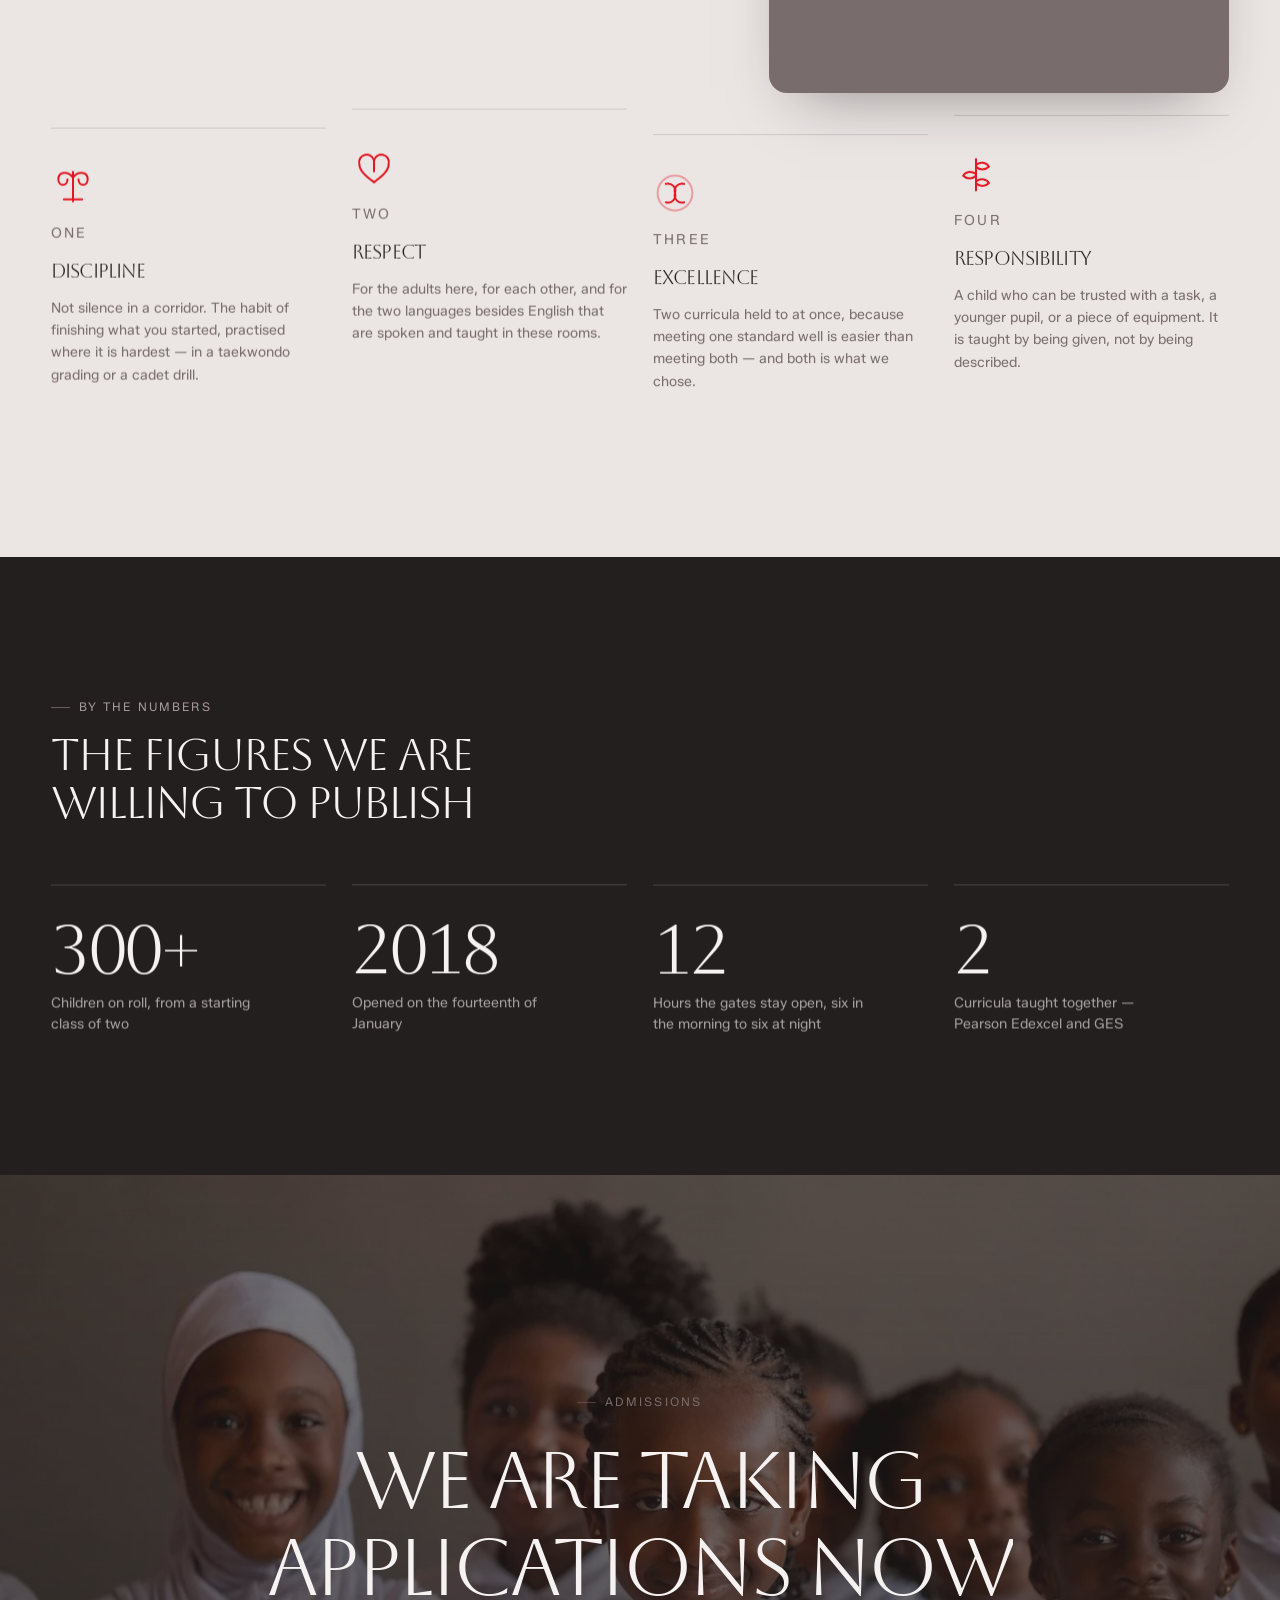
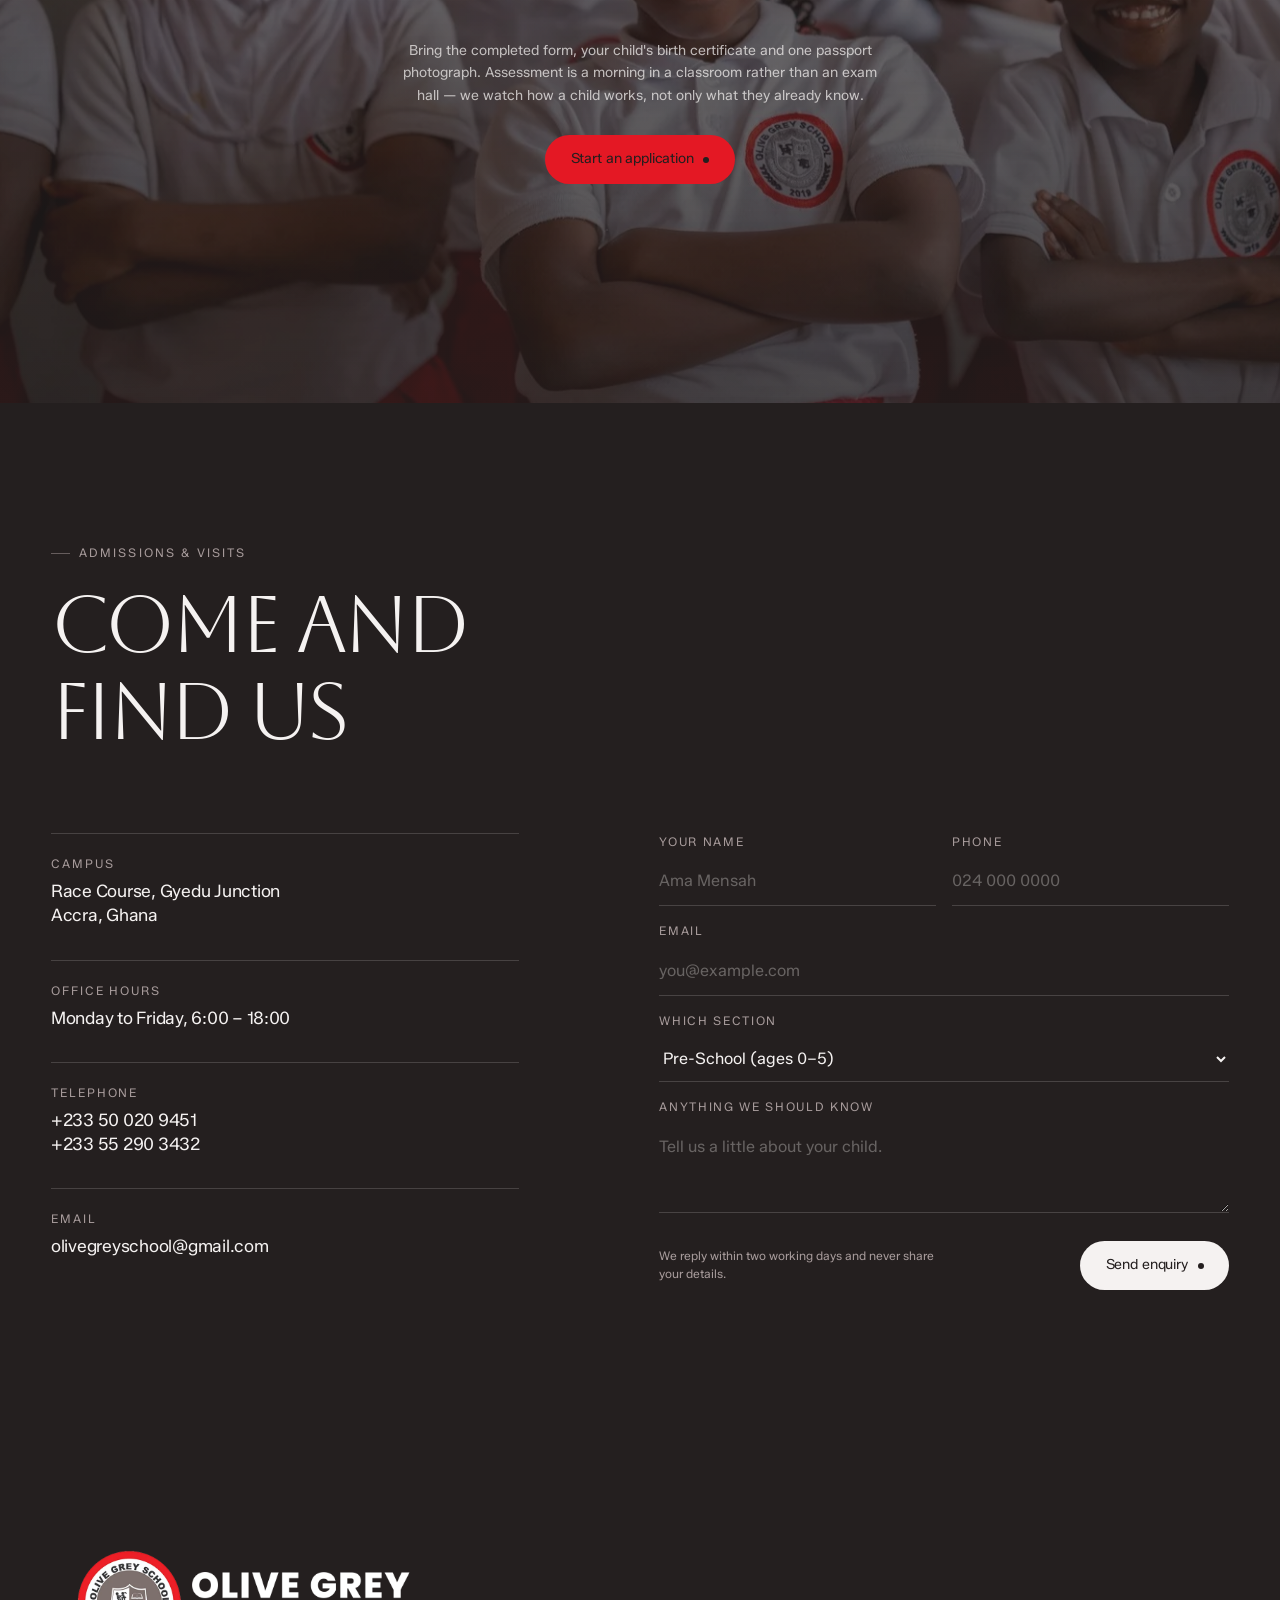
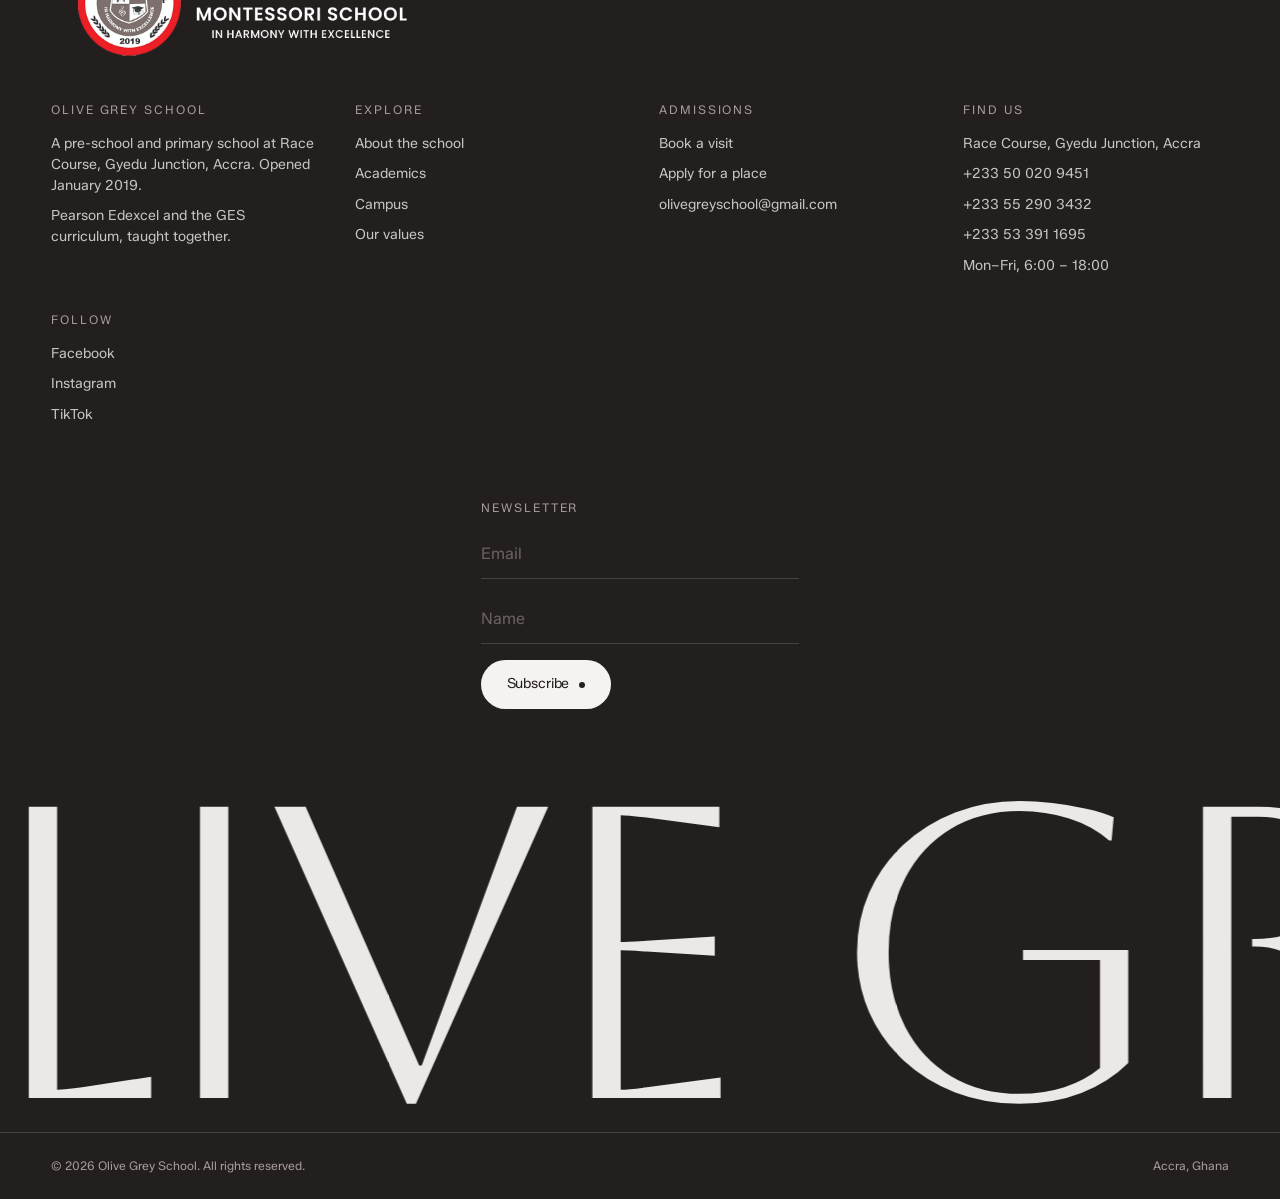
==== commit f11b65f6: "Stop re-rendering the card faces on every frame With motion finally running on the phone, the carous" ====
--- a/index.html
+++ b/index.html
@@ -36,10 +36,10 @@
 <link rel="preconnect" href="https://fonts.googleapis.com">
 <link rel="preconnect" href="https://fonts.gstatic.com" crossorigin>
 <link href="https://fonts.googleapis.com/css2?family=Aboreto&family=Zalando+Sans:wght@400;500&display=swap" rel="stylesheet">
-<link rel="stylesheet" href="assets/css/style.css?v=55">
-
-<link rel="icon" href="assets/img/mark.png?v=55" sizes="any">
-<link rel="apple-touch-icon" href="assets/img/mark.png?v=55">
+<link rel="stylesheet" href="assets/css/style.css?v=56">
+
+<link rel="icon" href="assets/img/mark.png?v=56" sizes="any">
+<link rel="apple-touch-icon" href="assets/img/mark.png?v=56">
 
 <script type="application/ld+json">
 {
@@ -57,7 +57,7 @@
   "telephone": "+233500209451",
   "email": "olivegreyschool@gmail.com",
   "foundingDate": "2019-01-14",
-  "logo": "assets/img/logo.webp?v=55",
+  "logo": "assets/img/logo.webp?v=56",
   "sameAs": [
     "https://www.facebook.com/olivegreyschool",
     "https://www.instagram.com/olivegreyschool",
@@ -348,7 +348,7 @@
 <!-- Preloader -->
 <div class="preloader" aria-hidden="true">
   <div class="preloader__brand">
-    <img class="preloader__crest" src="assets/img/mark.png?v=55" alt="" width="180" height="180">
+    <img class="preloader__crest" src="assets/img/mark.png?v=56" alt="" width="180" height="180">
     <div class="preloader__mark">OLIVE GREY</div>
   </div>
   <div class="preloader__count">0</div>
@@ -370,7 +370,7 @@
      ========================================================================== -->
 <header class="nav">
   <a class="nav__brand" href="#top">
-    <img class="nav__mark" src="assets/img/mark.png?v=55" alt="" width="180" height="180">
+    <img class="nav__mark" src="assets/img/mark.png?v=56" alt="" width="180" height="180">
     <span>Olive Grey School</span>
   </a>
 
@@ -471,10 +471,10 @@
   <p class="orgs__label shell" data-reveal>Working hand in hand with</p>
   <div class="marquee marquee--orgs">
     <div class="marquee__row">
-      <span class="org"><img src="assets/img/org-nasia.webp?v=55" alt="National Schools Inspectorate Authority" loading="lazy" decoding="async"></span>
-      <span class="org"><img src="assets/img/org-ges.webp?v=55" alt="Ghana Education Service" loading="lazy" decoding="async"></span>
-      <span class="org"><img src="assets/img/org-pearson.webp?v=55" alt="Pearson Edexcel" loading="lazy" decoding="async"></span>
-      <span class="org"><img src="assets/img/org-ministry.webp?v=55" alt="Ministry of Gender, Children and Social Protection, Republic of Ghana" loading="lazy" decoding="async"></span>
+      <span class="org"><img src="assets/img/org-nasia.webp?v=56" alt="National Schools Inspectorate Authority" loading="lazy" decoding="async"></span>
+      <span class="org"><img src="assets/img/org-ges.webp?v=56" alt="Ghana Education Service" loading="lazy" decoding="async"></span>
+      <span class="org"><img src="assets/img/org-pearson.webp?v=56" alt="Pearson Edexcel" loading="lazy" decoding="async"></span>
+      <span class="org"><img src="assets/img/org-ministry.webp?v=56" alt="Ministry of Gender, Children and Social Protection, Republic of Ghana" loading="lazy" decoding="async"></span>
     </div>
   </div>
 </section>
@@ -1073,7 +1073,7 @@
      ========================================================================== -->
 <footer class="footer">
   <div class="shell" style="padding-bottom:clamp(1.5rem,4vw,2.5rem)">
-    <img class="footer__logo" src="assets/img/logo.webp?v=55" alt="Olive Grey School" width="1078" height="342">
+    <img class="footer__logo" src="assets/img/logo.webp?v=56" alt="Olive Grey School" width="1078" height="342">
   </div>
 
   <div class="shell footer__grid">
@@ -1144,8 +1144,8 @@
 
 <!-- Bump ?v= when editing the CSS or JS so browsers pick the change up -->
 <!-- images.js must load first: it defines the photo manifest the others read -->
-<script src="assets/js/images.js?v=55"></script>
-<script src="assets/js/main.js?v=55"></script>
-<script src="assets/js/cards.js?v=55"></script>
+<script src="assets/js/images.js?v=56"></script>
+<script src="assets/js/main.js?v=56"></script>
+<script src="assets/js/cards.js?v=56"></script>
 </body>
 </html>
--- a/assets/css/style.css
+++ b/assets/css/style.css
@@ -911,9 +911,13 @@
   width: 100%;
   height: 100%;
   border-radius: 16px;
-  /* Lift the artwork out of the murk — the scenes are deliberately soft and
-     grainy at full size, which reads as dull at card scale. */
-  filter: saturate(1.1) contrast(1.04) brightness(1.04);
+  /* The scenes are deliberately soft and grainy at full size, which reads as
+     dull at card scale, so they are lifted — saturate 1.1, contrast 1.04,
+     brightness 1.04. That treatment is baked into the five club files rather
+     than applied here. A live filter on a layer whose scale changes every
+     frame makes the browser re-render it every frame, and ten of them (front
+     and back of five cards) is the most expensive thing on this stage. Bump
+     the version in images.js if the files are ever replaced. */
 }
 /* Clear through the top two-thirds, darkening only where the label sits, so
    the art stays legible instead of being flattened by an overall wash. */
@@ -971,8 +975,7 @@
   position: absolute;
   inset: 0;
   /* No blur. The point of the back face is the photograph; a scrim below
-     carries the text contrast instead. */
-  filter: saturate(1.06);
+     carries the text contrast instead. No filter either — see above. */
   transform: scale(1.02);
   pointer-events: none;
   opacity: 1;
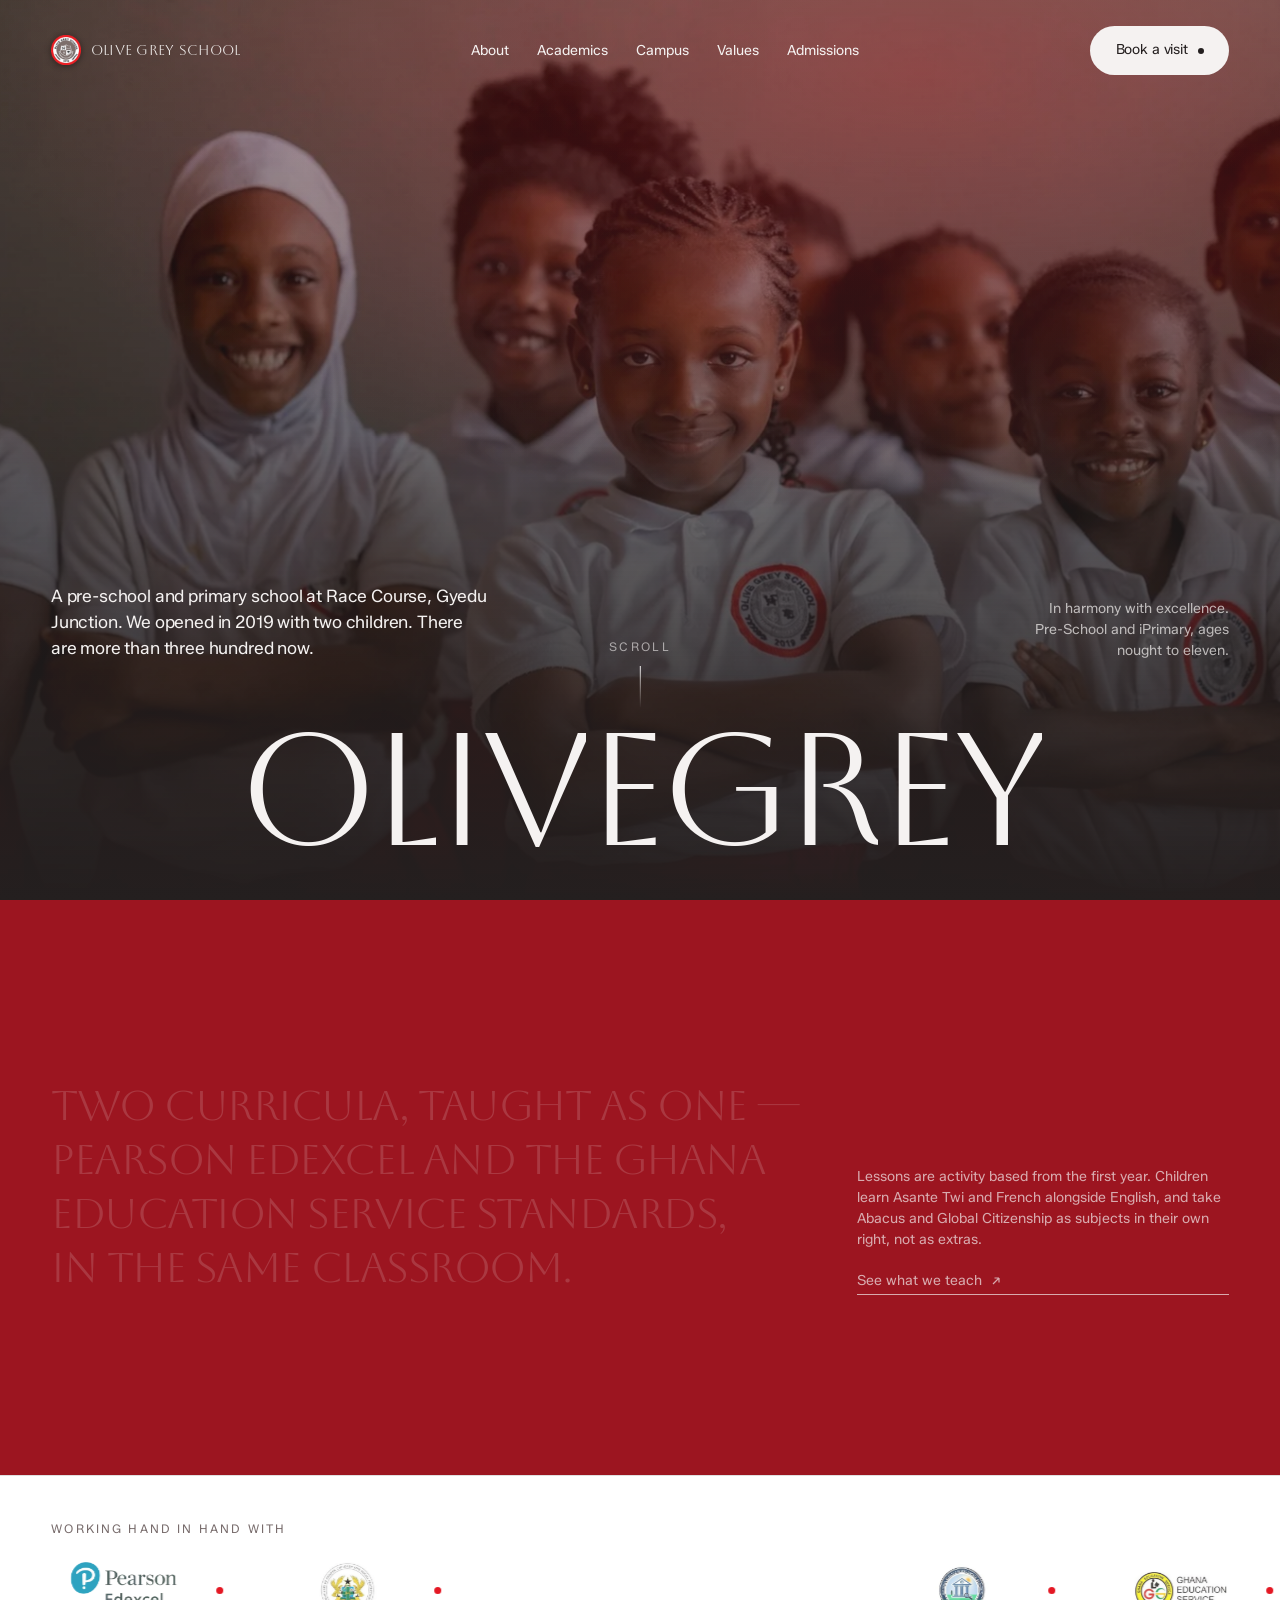
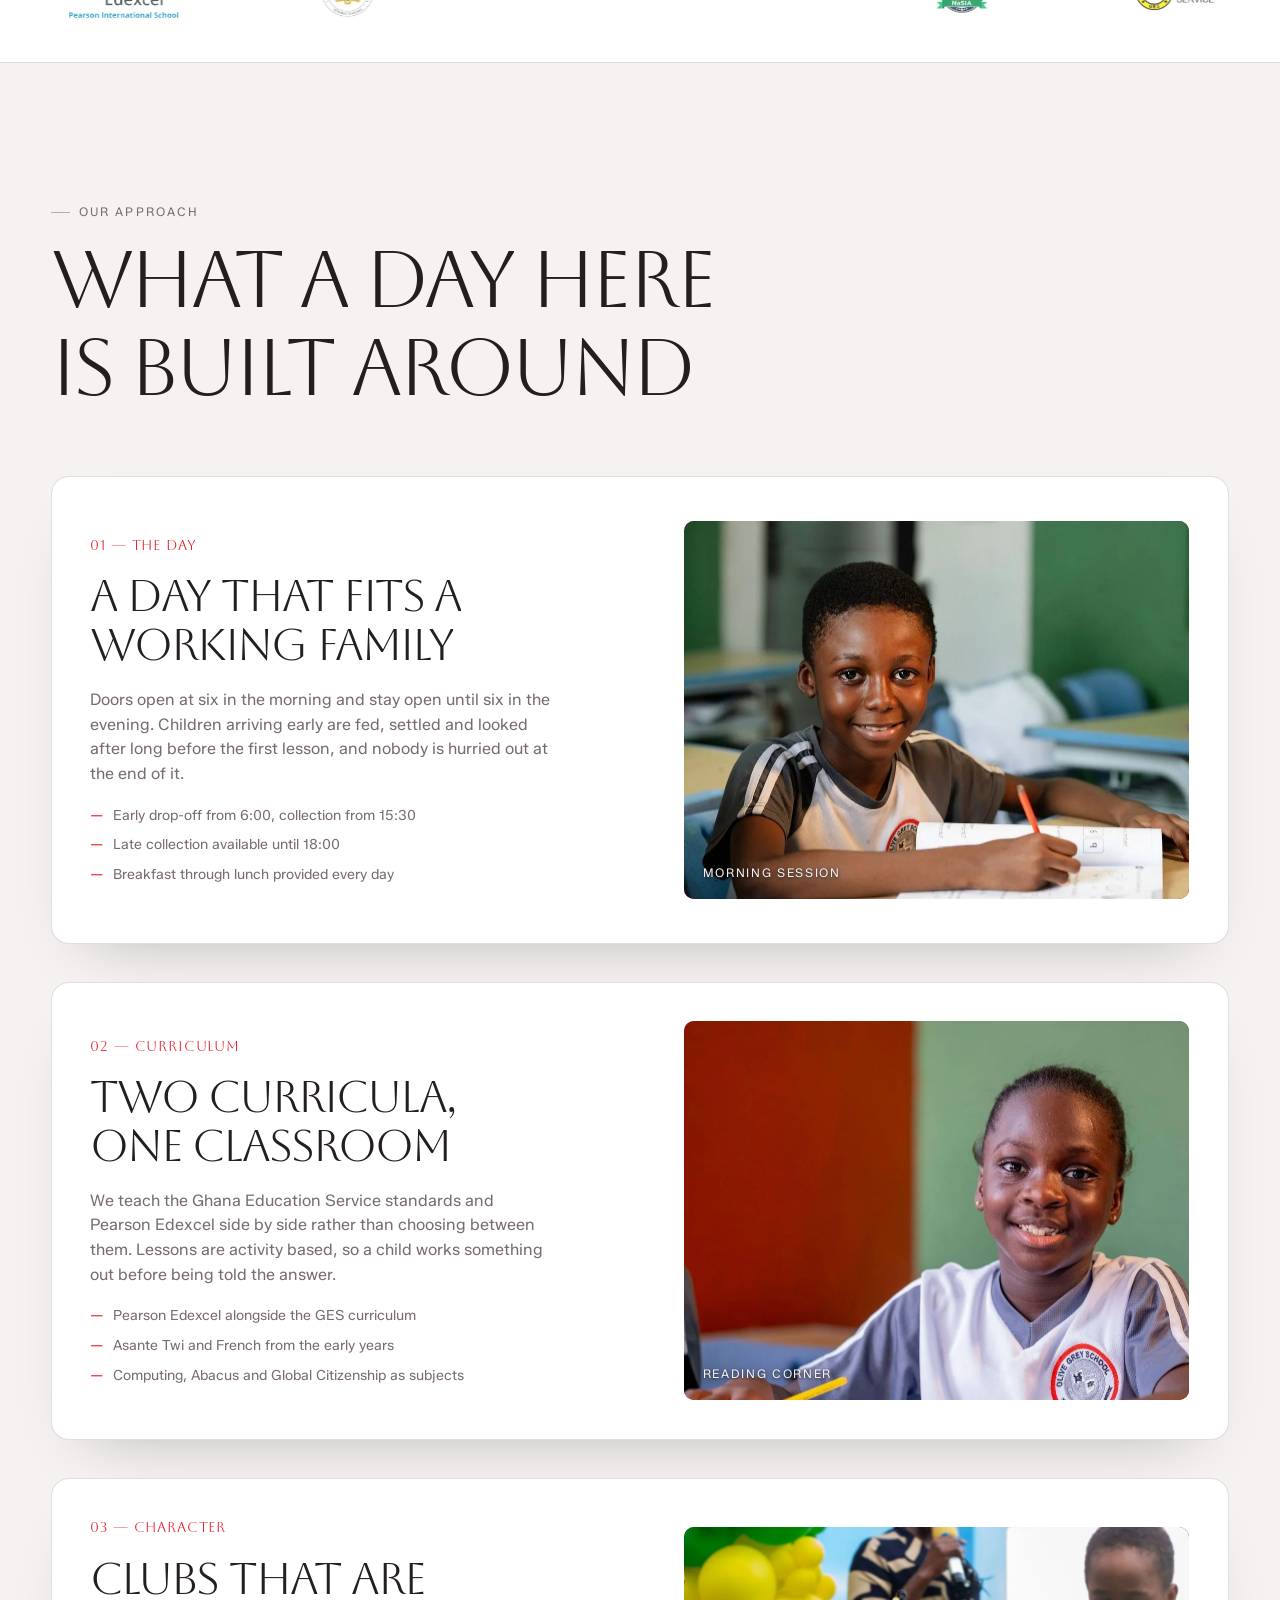
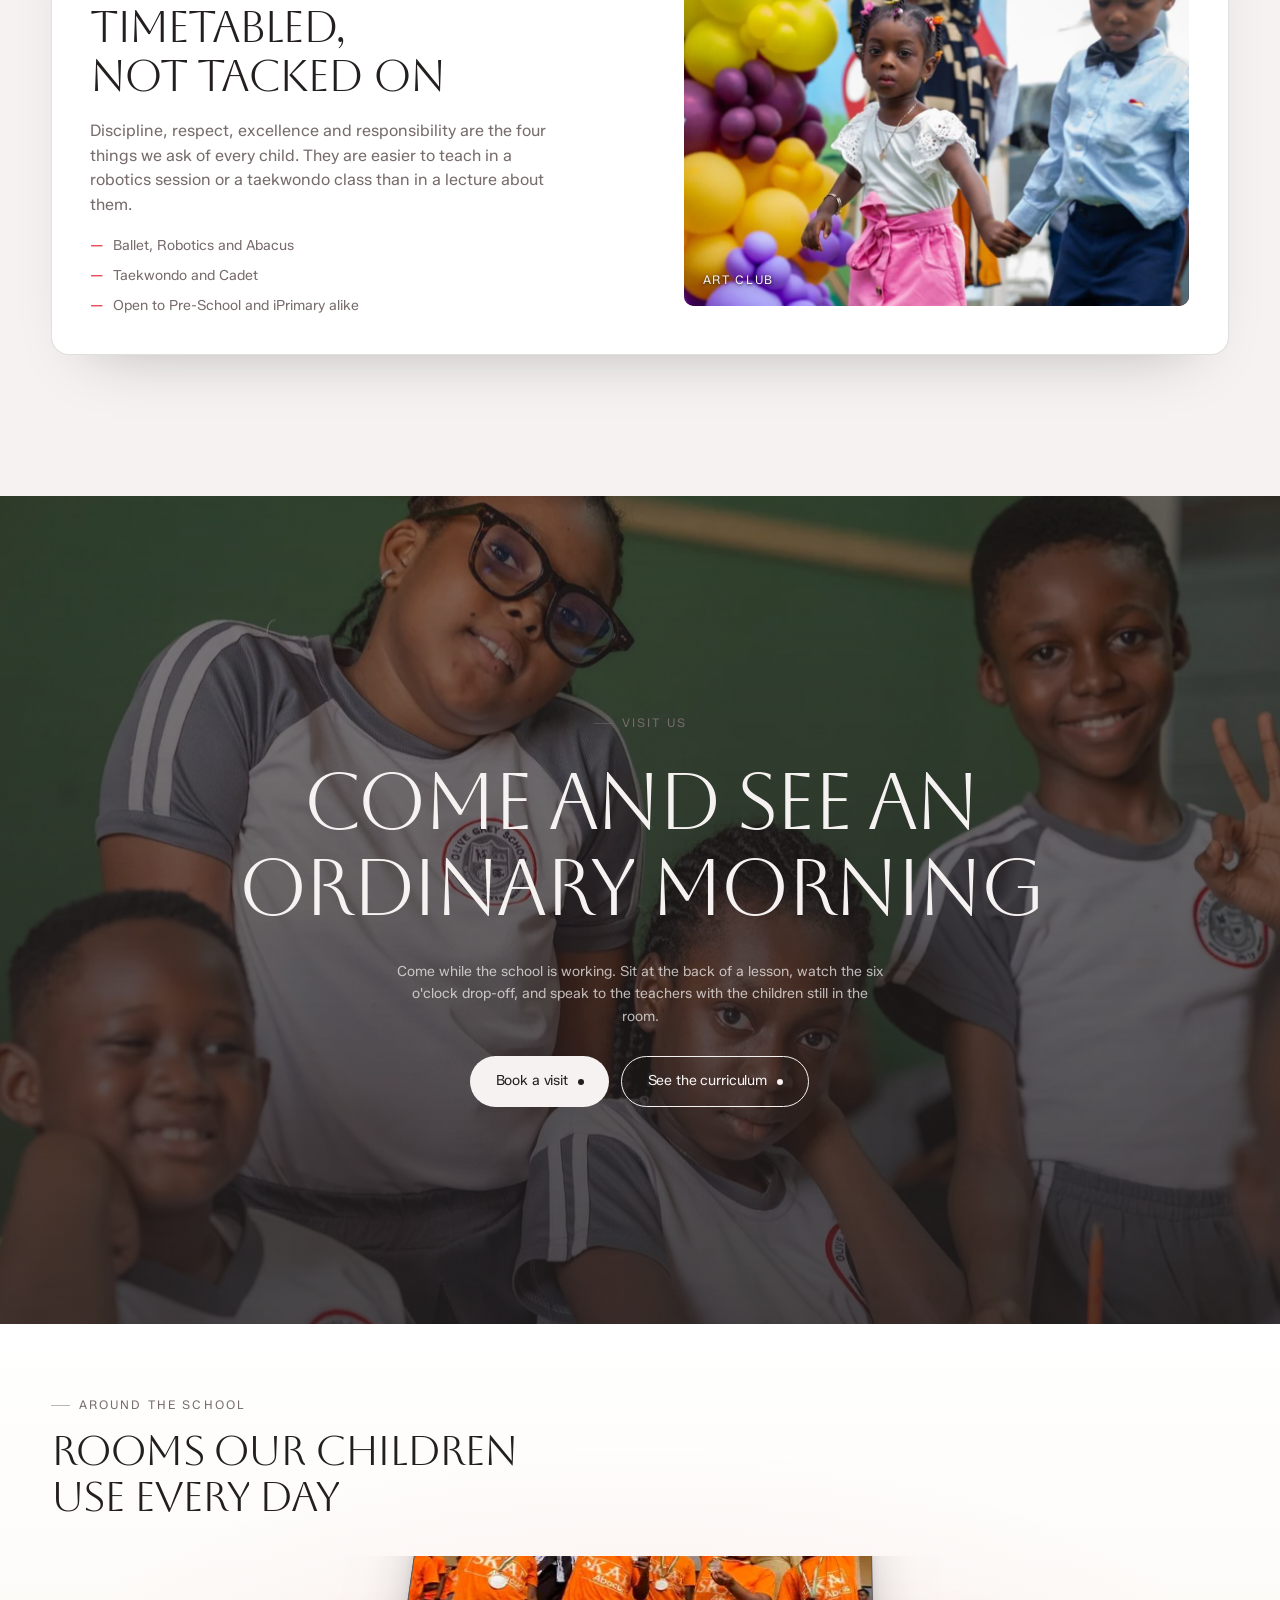
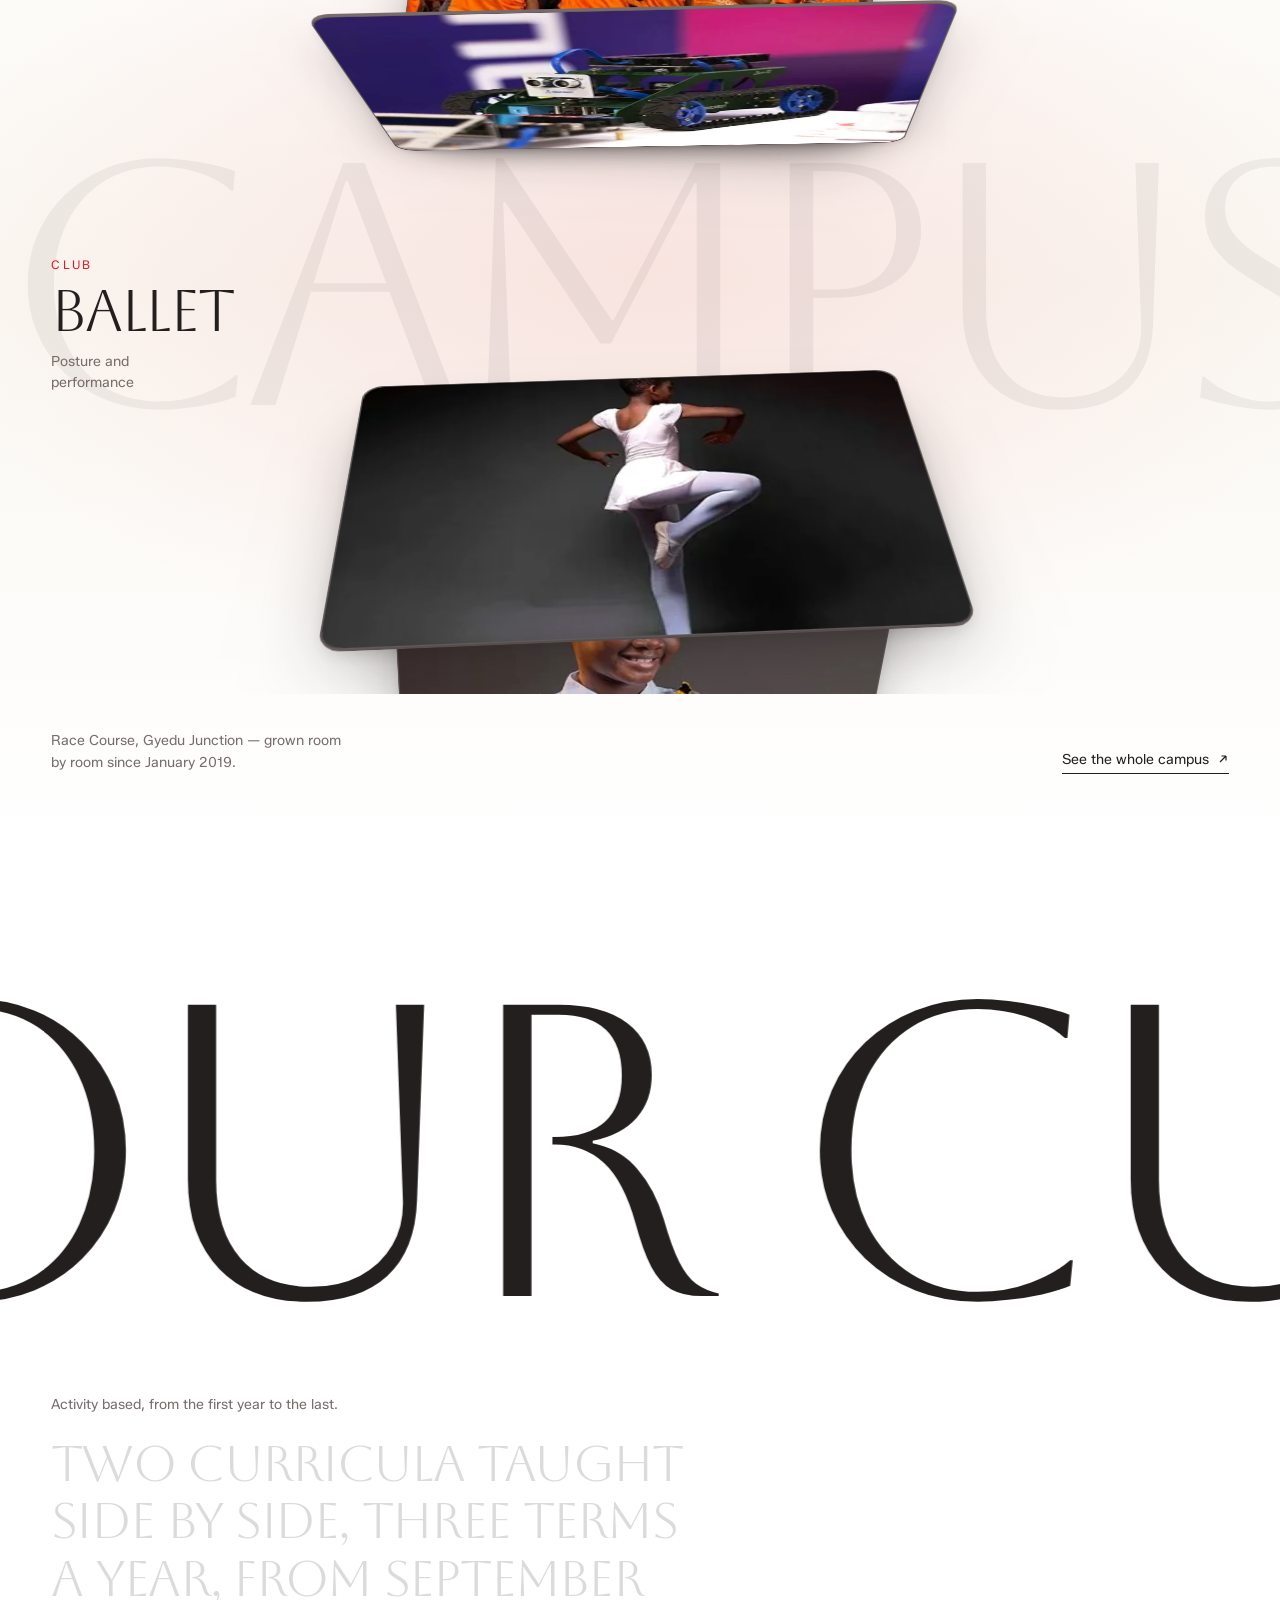
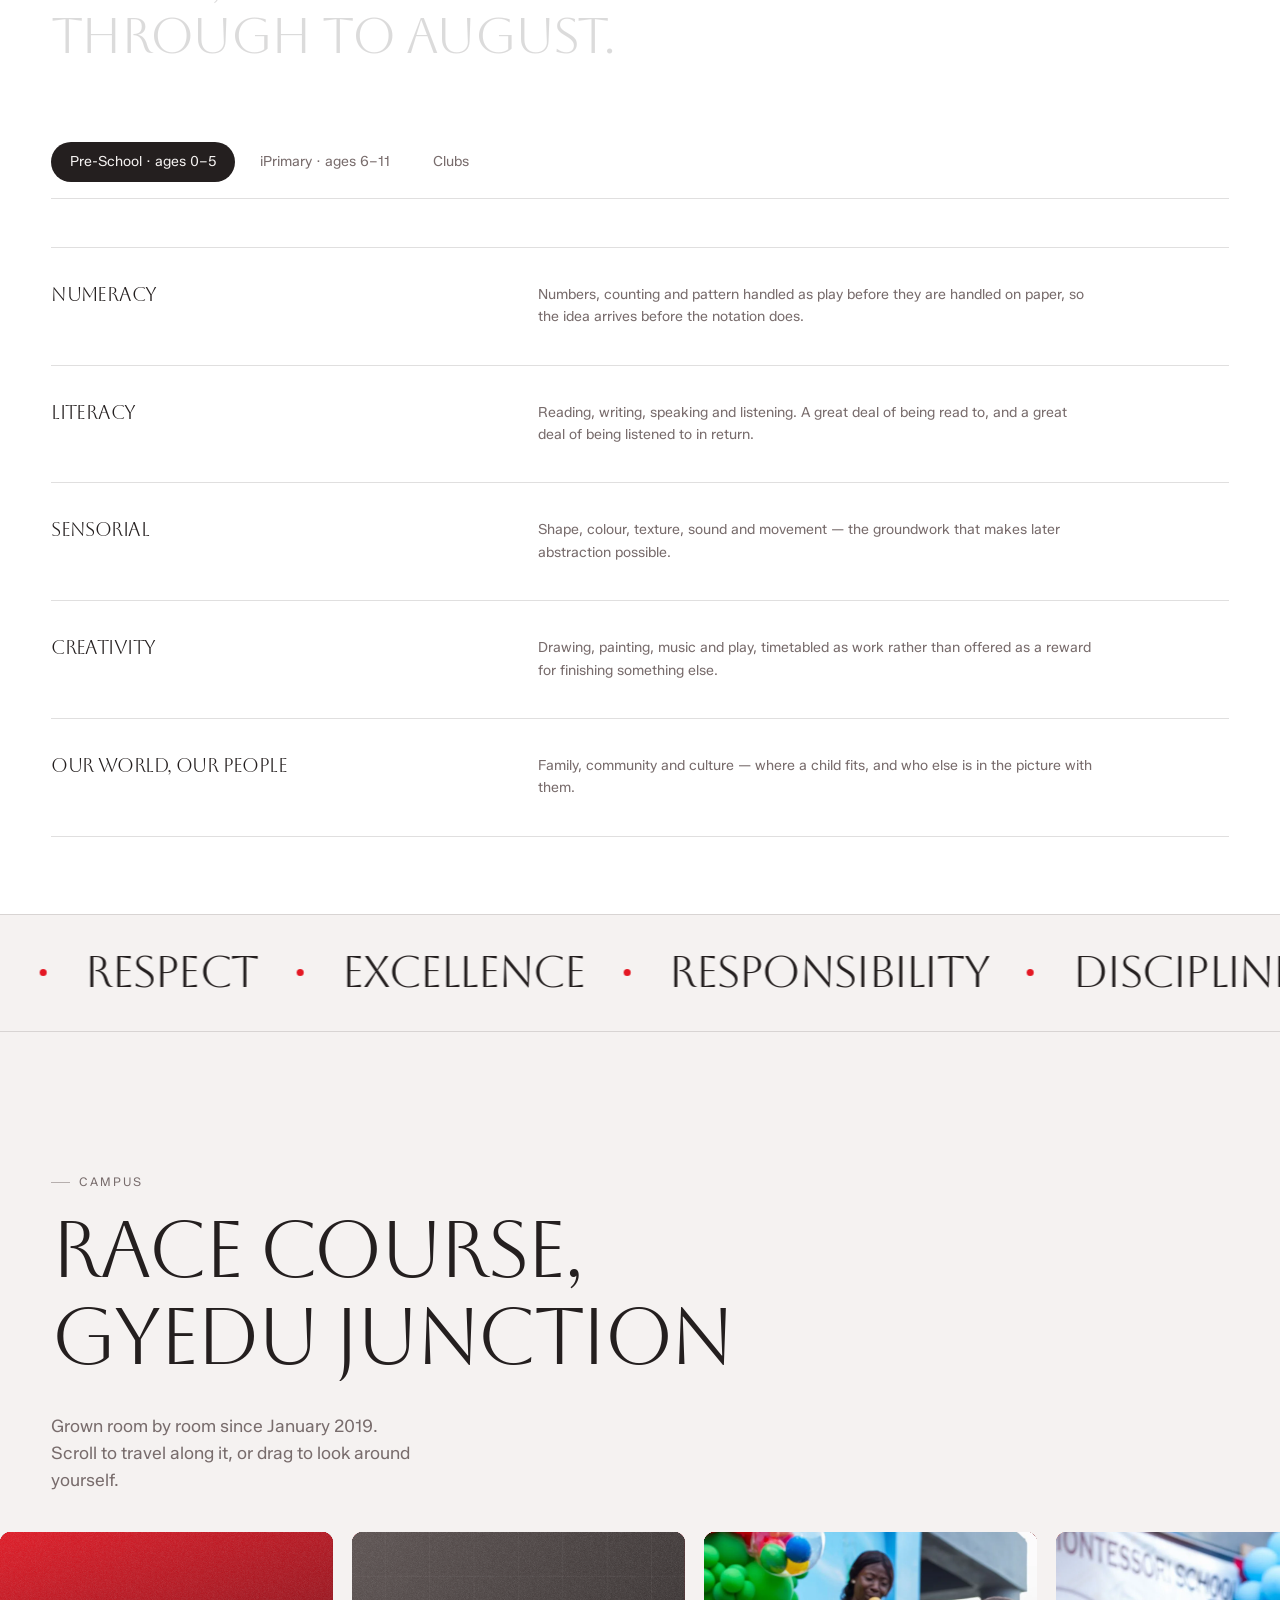
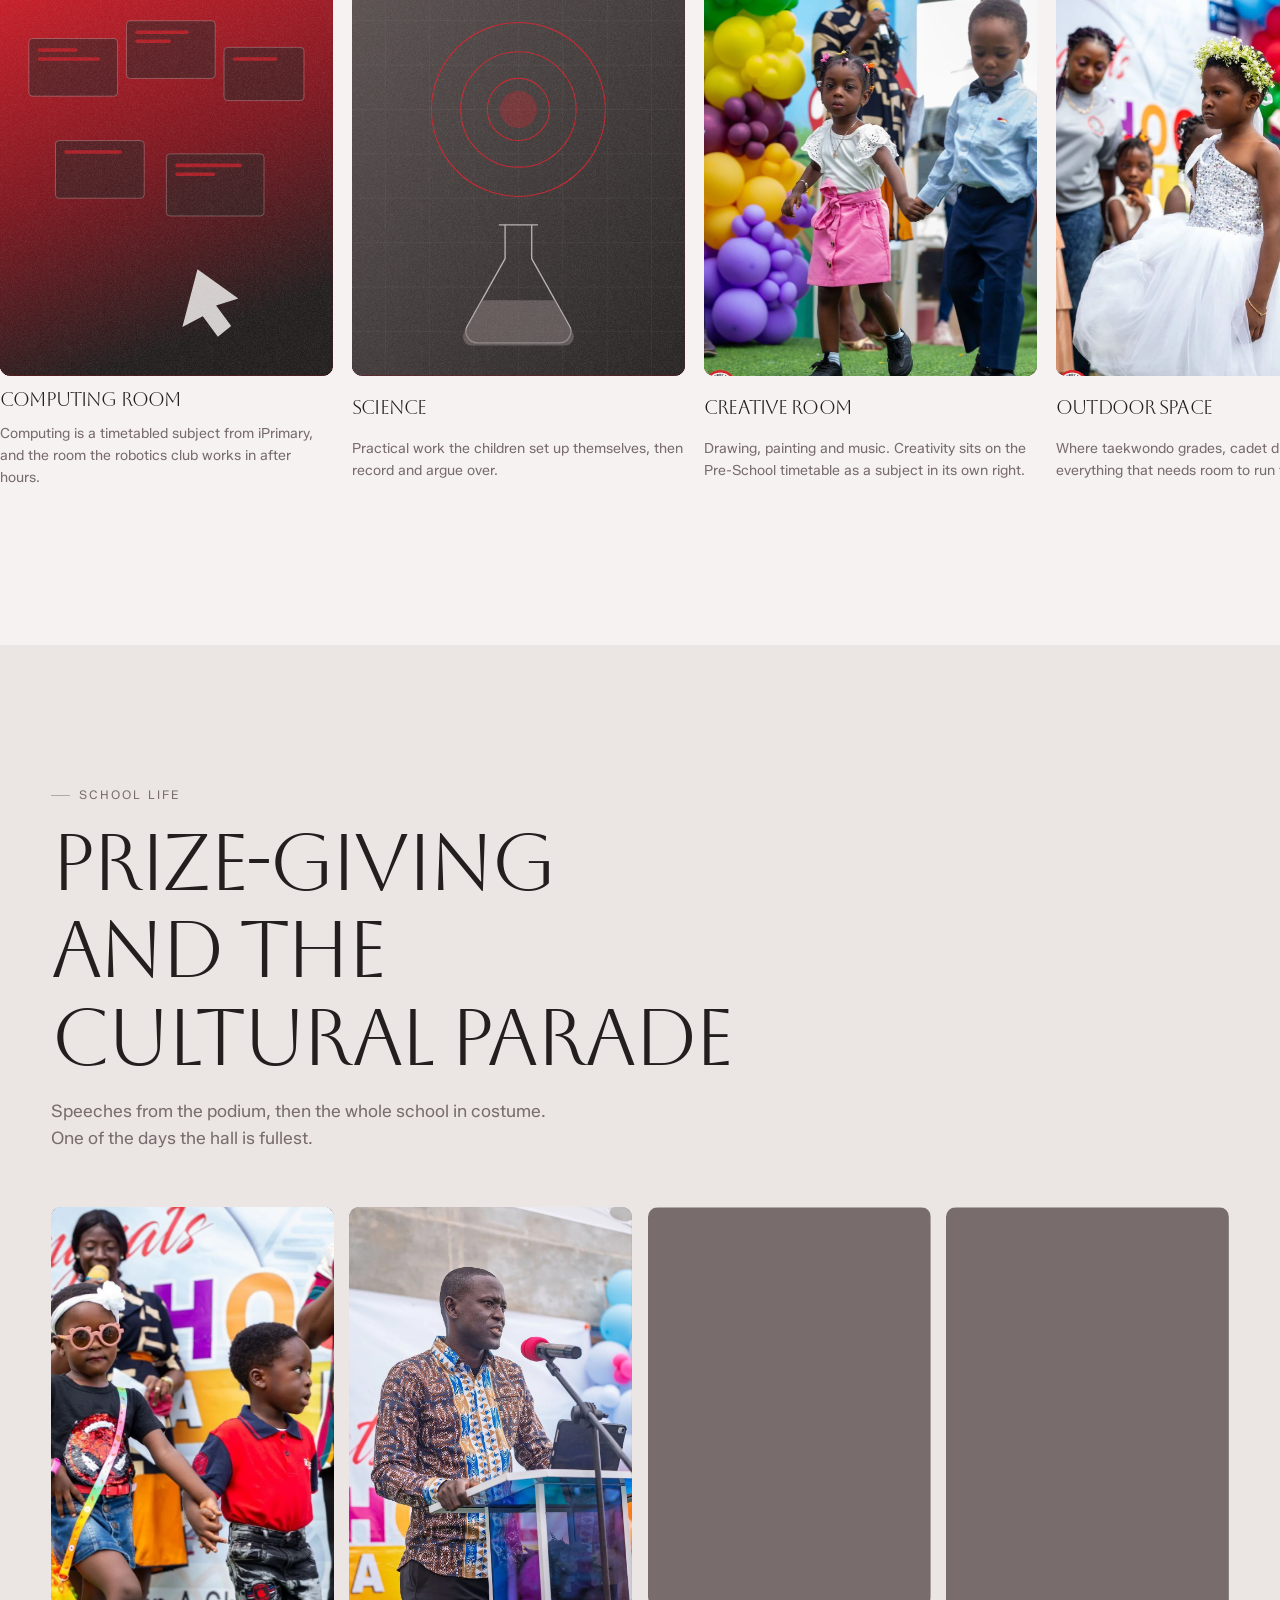
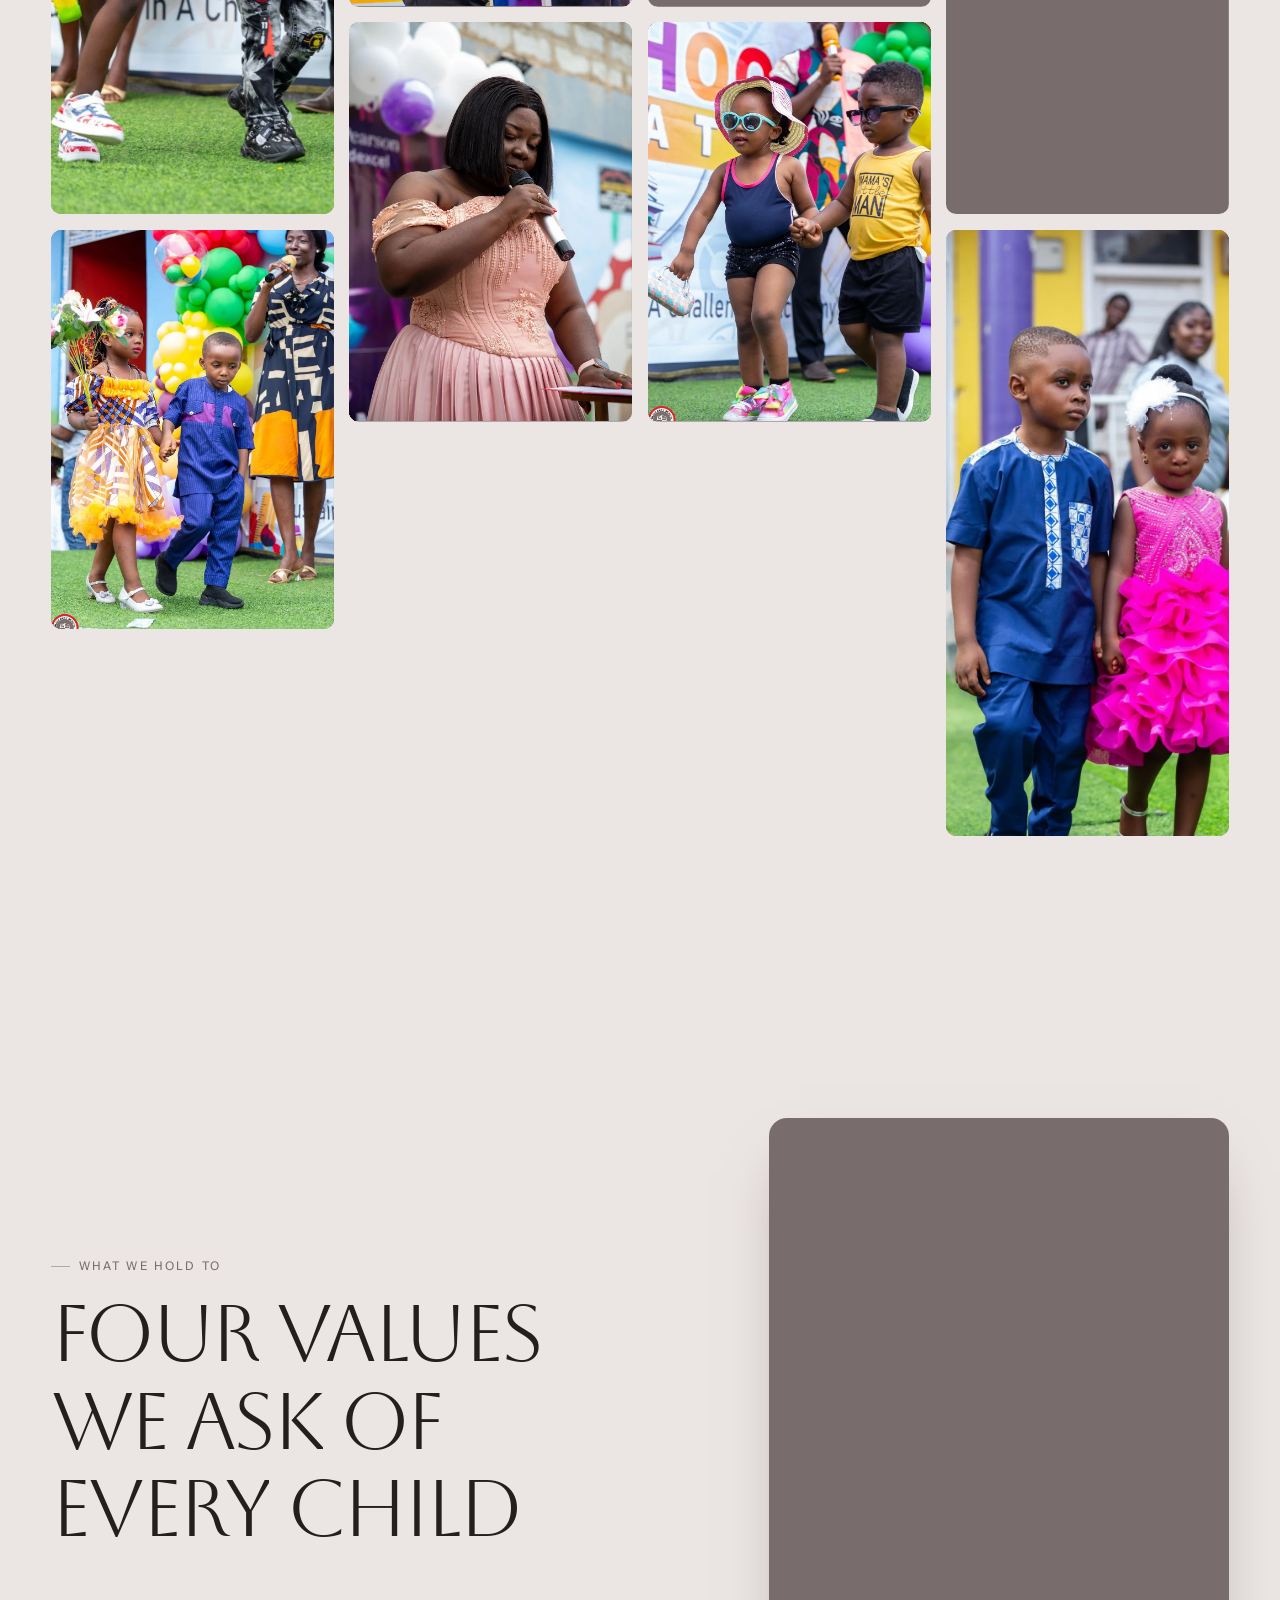
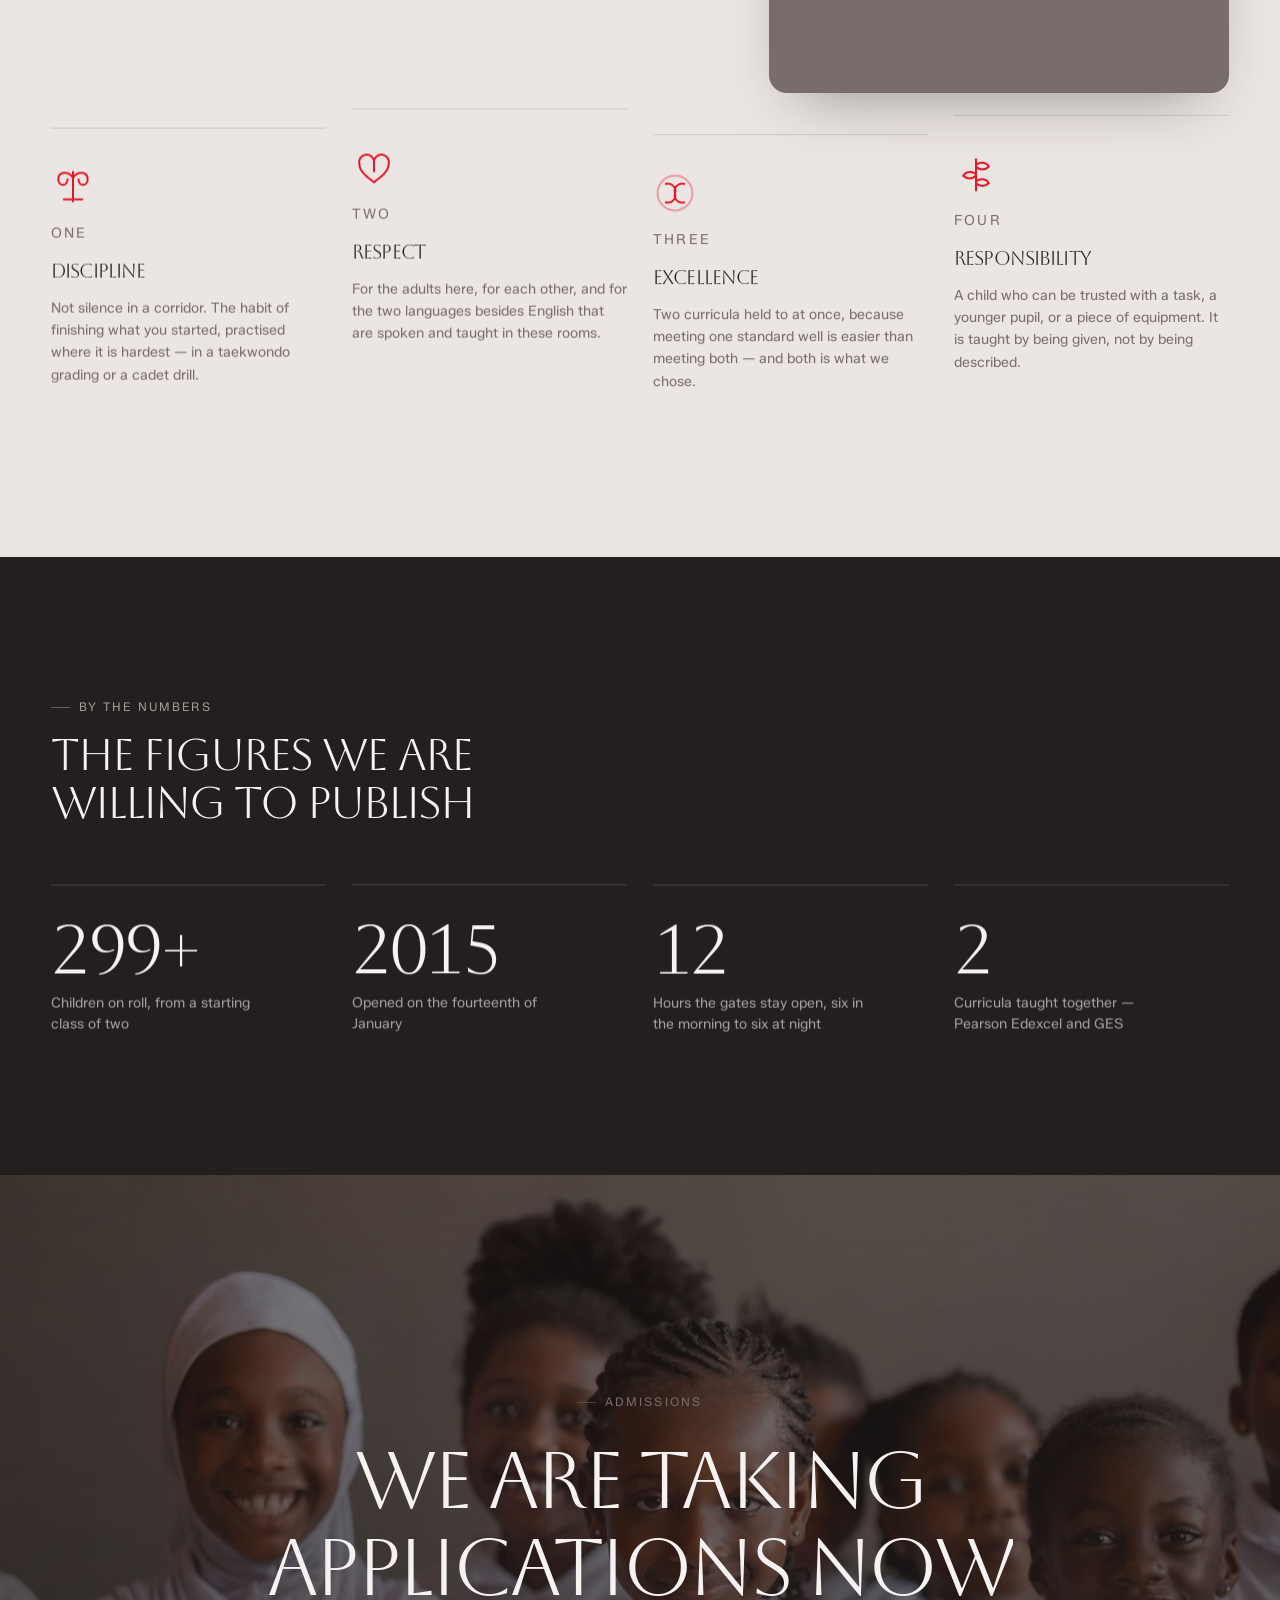
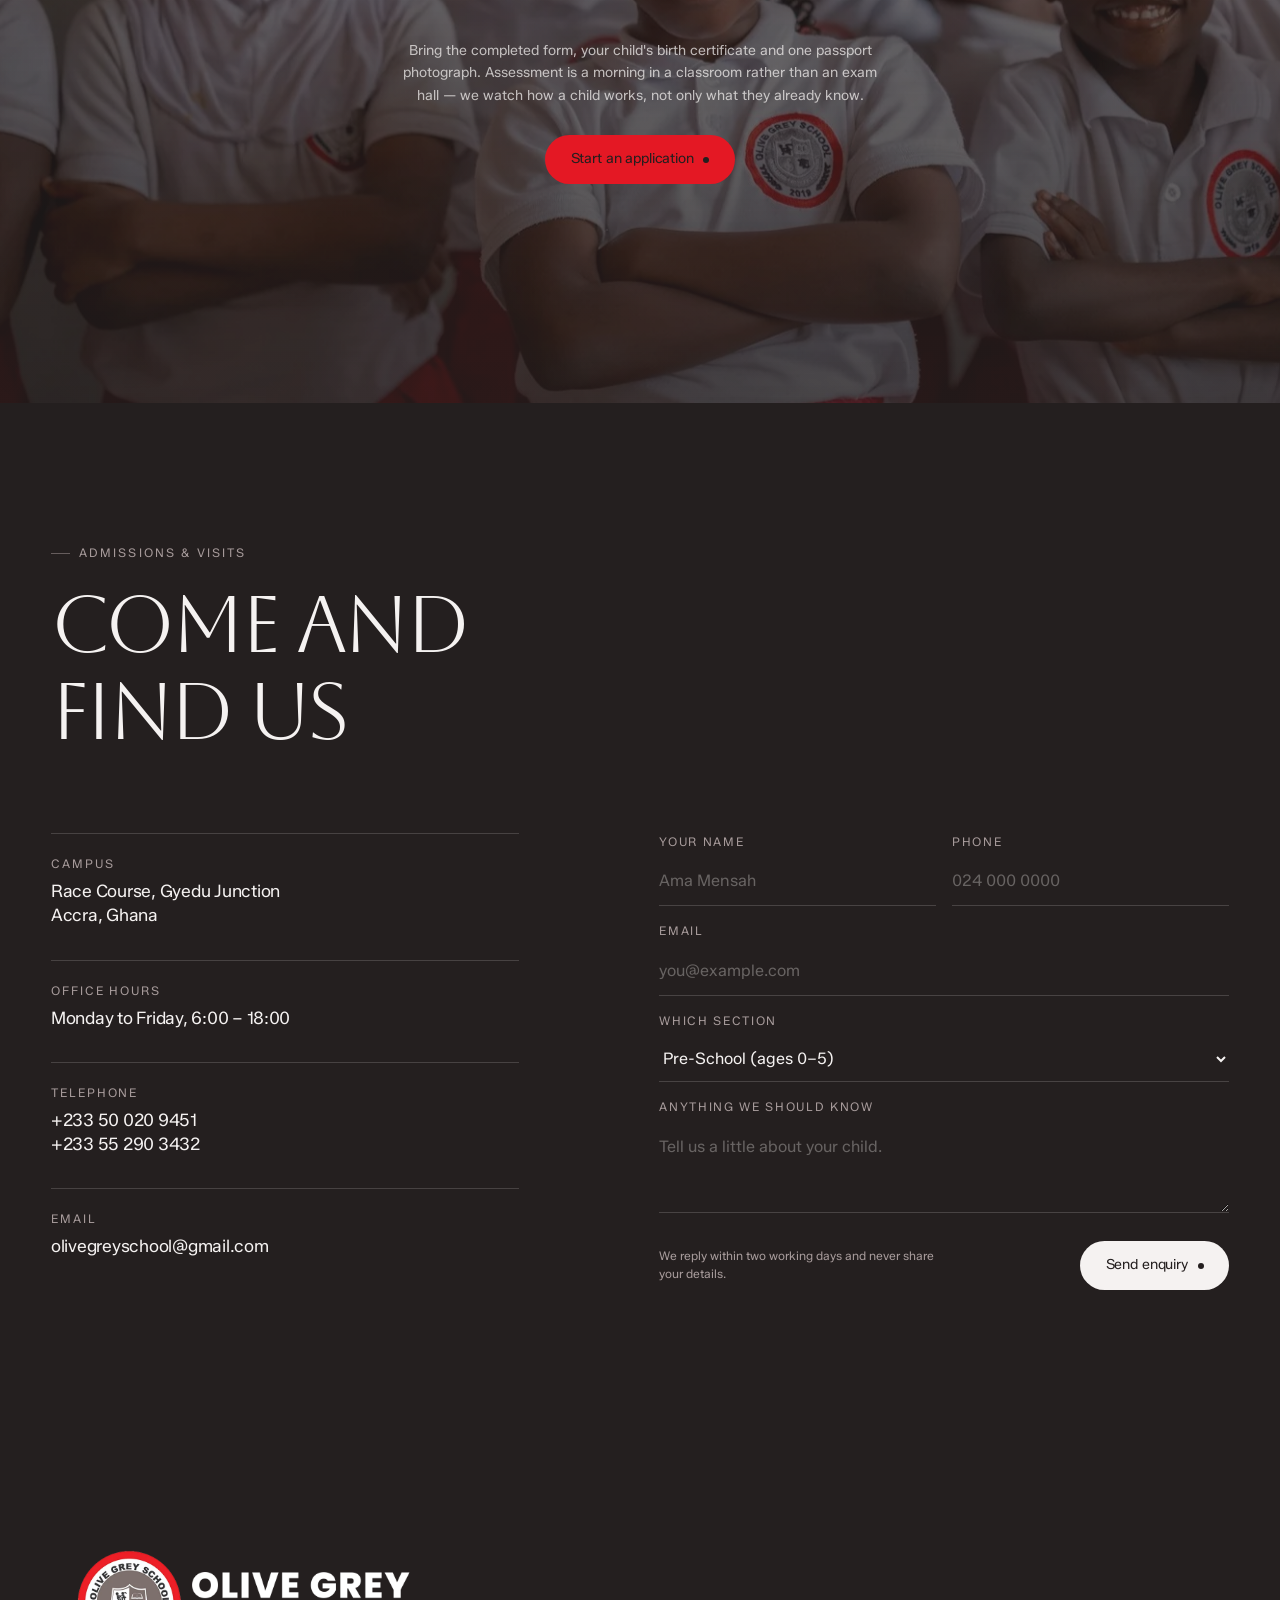
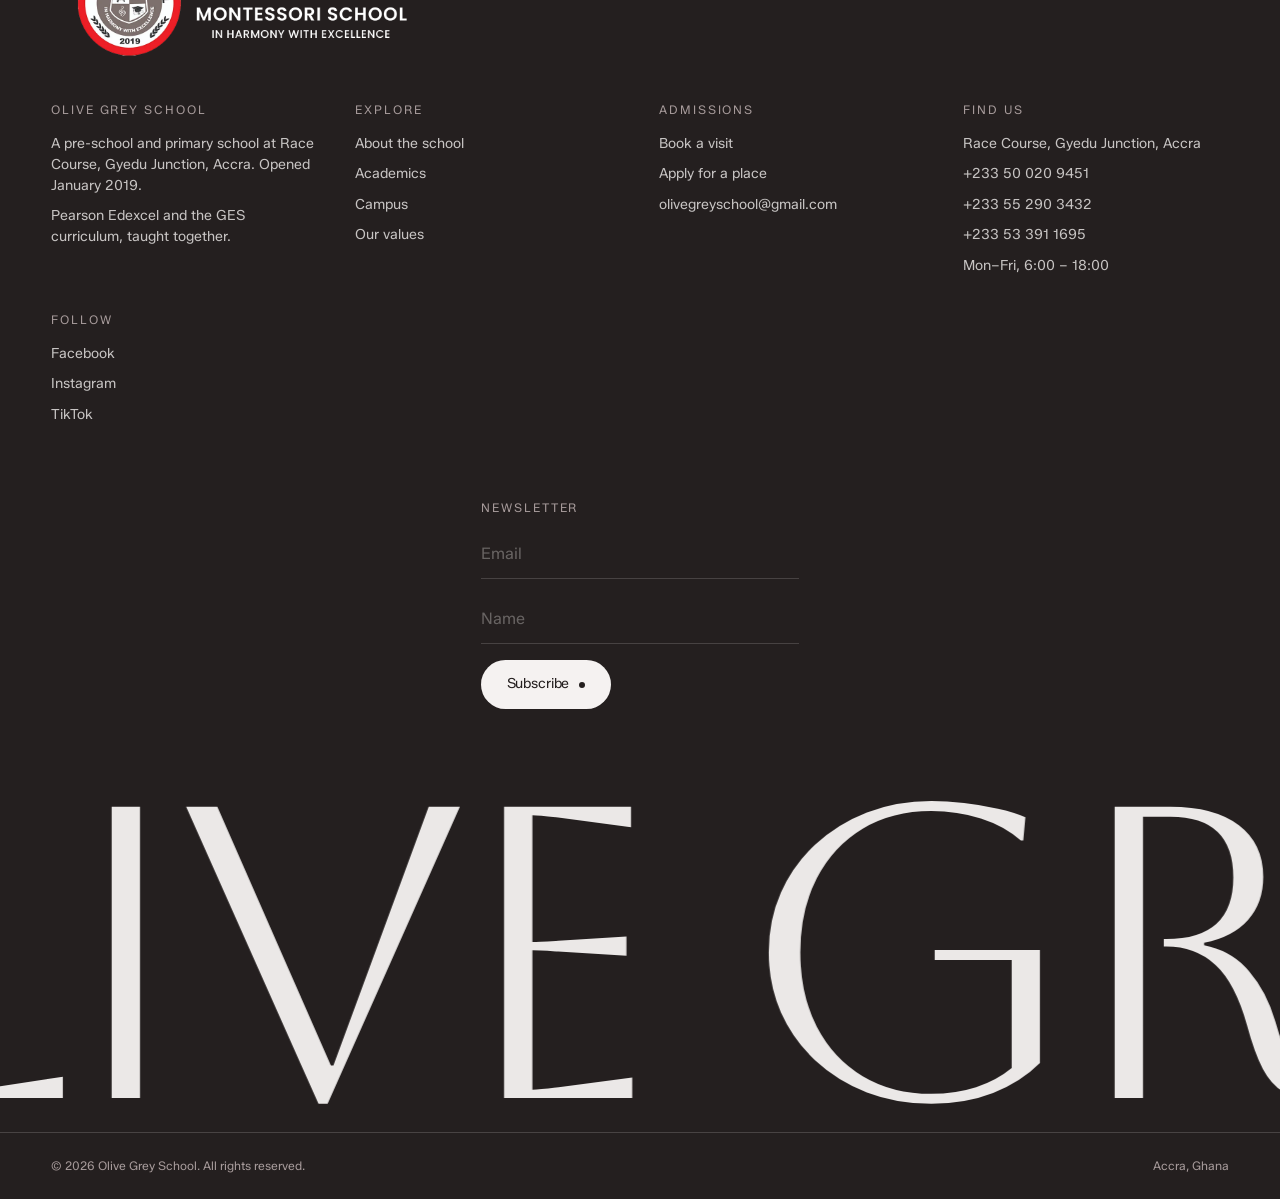
==== commit 23ff7c17: "Use the ordinary pointer A red ring followed the cursor around the page on desktop. It never replace" ====
--- a/index.html
+++ b/index.html
@@ -36,10 +36,10 @@
 <link rel="preconnect" href="https://fonts.googleapis.com">
 <link rel="preconnect" href="https://fonts.gstatic.com" crossorigin>
 <link href="https://fonts.googleapis.com/css2?family=Aboreto&family=Zalando+Sans:wght@400;500&display=swap" rel="stylesheet">
-<link rel="stylesheet" href="assets/css/style.css?v=56">
-
-<link rel="icon" href="assets/img/mark.png?v=56" sizes="any">
-<link rel="apple-touch-icon" href="assets/img/mark.png?v=56">
+<link rel="stylesheet" href="assets/css/style.css?v=57">
+
+<link rel="icon" href="assets/img/mark.png?v=57" sizes="any">
+<link rel="apple-touch-icon" href="assets/img/mark.png?v=57">
 
 <script type="application/ld+json">
 {
@@ -57,7 +57,7 @@
   "telephone": "+233500209451",
   "email": "olivegreyschool@gmail.com",
   "foundingDate": "2019-01-14",
-  "logo": "assets/img/logo.webp?v=56",
+  "logo": "assets/img/logo.webp?v=57",
   "sameAs": [
     "https://www.facebook.com/olivegreyschool",
     "https://www.instagram.com/olivegreyschool",
@@ -348,14 +348,13 @@
 <!-- Preloader -->
 <div class="preloader" aria-hidden="true">
   <div class="preloader__brand">
-    <img class="preloader__crest" src="assets/img/mark.png?v=56" alt="" width="180" height="180">
+    <img class="preloader__crest" src="assets/img/mark.png?v=57" alt="" width="180" height="180">
     <div class="preloader__mark">OLIVE GREY</div>
   </div>
   <div class="preloader__count">0</div>
   <div class="preloader__bar"><i></i></div>
 </div>
 
-<div class="cursor" aria-hidden="true"></div>
 
 <div class="progress" aria-hidden="true"><i></i></div>
 
@@ -370,7 +369,7 @@
      ========================================================================== -->
 <header class="nav">
   <a class="nav__brand" href="#top">
-    <img class="nav__mark" src="assets/img/mark.png?v=56" alt="" width="180" height="180">
+    <img class="nav__mark" src="assets/img/mark.png?v=57" alt="" width="180" height="180">
     <span>Olive Grey School</span>
   </a>
 
@@ -471,10 +470,10 @@
   <p class="orgs__label shell" data-reveal>Working hand in hand with</p>
   <div class="marquee marquee--orgs">
     <div class="marquee__row">
-      <span class="org"><img src="assets/img/org-nasia.webp?v=56" alt="National Schools Inspectorate Authority" loading="lazy" decoding="async"></span>
-      <span class="org"><img src="assets/img/org-ges.webp?v=56" alt="Ghana Education Service" loading="lazy" decoding="async"></span>
-      <span class="org"><img src="assets/img/org-pearson.webp?v=56" alt="Pearson Edexcel" loading="lazy" decoding="async"></span>
-      <span class="org"><img src="assets/img/org-ministry.webp?v=56" alt="Ministry of Gender, Children and Social Protection, Republic of Ghana" loading="lazy" decoding="async"></span>
+      <span class="org"><img src="assets/img/org-nasia.webp?v=57" alt="National Schools Inspectorate Authority" loading="lazy" decoding="async"></span>
+      <span class="org"><img src="assets/img/org-ges.webp?v=57" alt="Ghana Education Service" loading="lazy" decoding="async"></span>
+      <span class="org"><img src="assets/img/org-pearson.webp?v=57" alt="Pearson Edexcel" loading="lazy" decoding="async"></span>
+      <span class="org"><img src="assets/img/org-ministry.webp?v=57" alt="Ministry of Gender, Children and Social Protection, Republic of Ghana" loading="lazy" decoding="async"></span>
     </div>
   </div>
 </section>
@@ -1073,7 +1072,7 @@
      ========================================================================== -->
 <footer class="footer">
   <div class="shell" style="padding-bottom:clamp(1.5rem,4vw,2.5rem)">
-    <img class="footer__logo" src="assets/img/logo.webp?v=56" alt="Olive Grey School" width="1078" height="342">
+    <img class="footer__logo" src="assets/img/logo.webp?v=57" alt="Olive Grey School" width="1078" height="342">
   </div>
 
   <div class="shell footer__grid">
@@ -1144,8 +1143,8 @@
 
 <!-- Bump ?v= when editing the CSS or JS so browsers pick the change up -->
 <!-- images.js must load first: it defines the photo manifest the others read -->
-<script src="assets/js/images.js?v=56"></script>
-<script src="assets/js/main.js?v=56"></script>
-<script src="assets/js/cards.js?v=56"></script>
+<script src="assets/js/images.js?v=57"></script>
+<script src="assets/js/main.js?v=57"></script>
+<script src="assets/js/cards.js?v=57"></script>
 </body>
 </html>
--- a/assets/css/style.css
+++ b/assets/css/style.css
@@ -1140,22 +1140,6 @@
   font-size: var(--fs-xs); color: var(--muted-lite);
 }
 .footer__base a:hover { color: var(--brand); }
-
-/* --------------------------------------------------------------------------
-   21. Cursor
-   -------------------------------------------------------------------------- */
-.cursor {
-  position: fixed; top: 0; left: 0;
-  width: 34px; height: 34px; border-radius: 50%;
-  border: 1px solid var(--brand);
-  pointer-events: none; z-index: 300;
-  transform: translate(-50%, -50%);
-  transition: width 0.35s var(--ease), height 0.35s var(--ease), background 0.35s ease, opacity 0.3s ease;
-  opacity: 0;
-}
-.cursor.is-active { opacity: 1; }
-.cursor.is-hover { width: 62px; height: 62px; background: rgba(228, 24, 36, 0.16); }
-@media (hover: none), (pointer: coarse) { .cursor { display: none; } }
 
 /* --------------------------------------------------------------------------
    22. Responsive
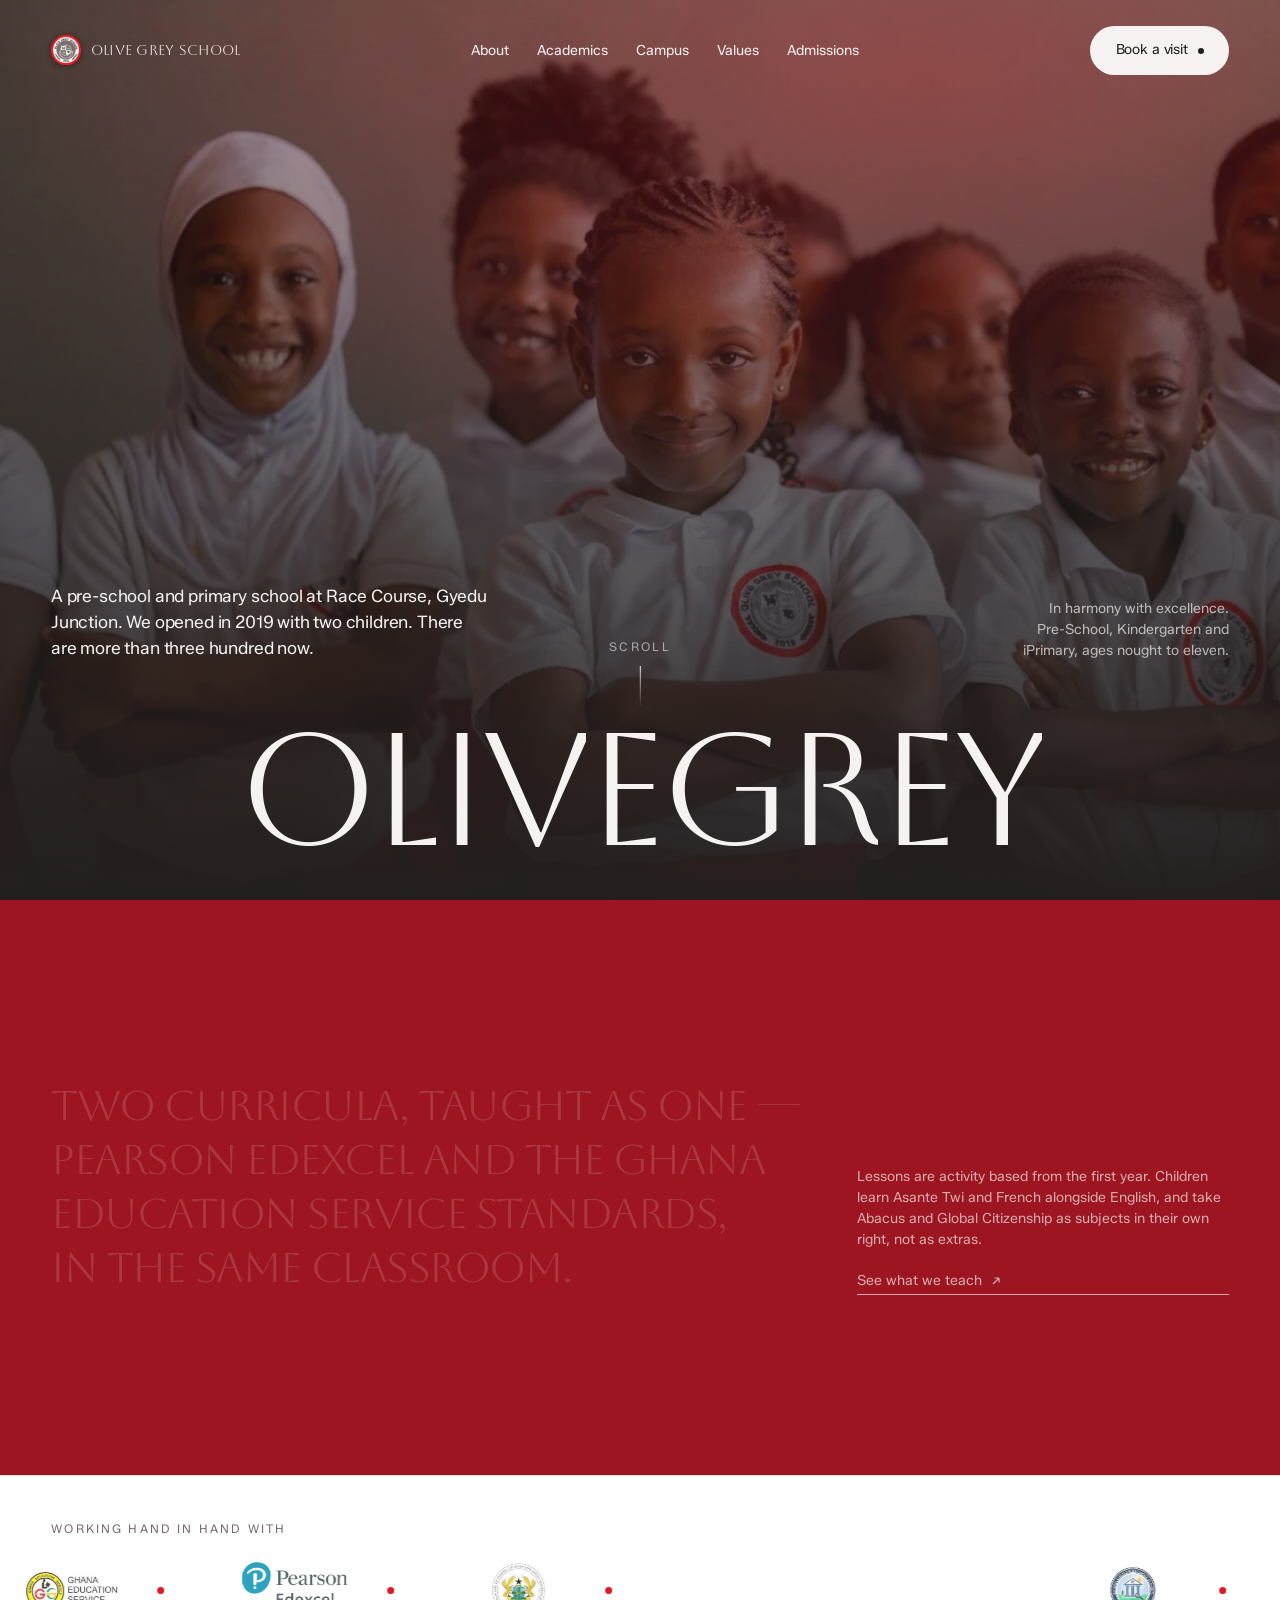
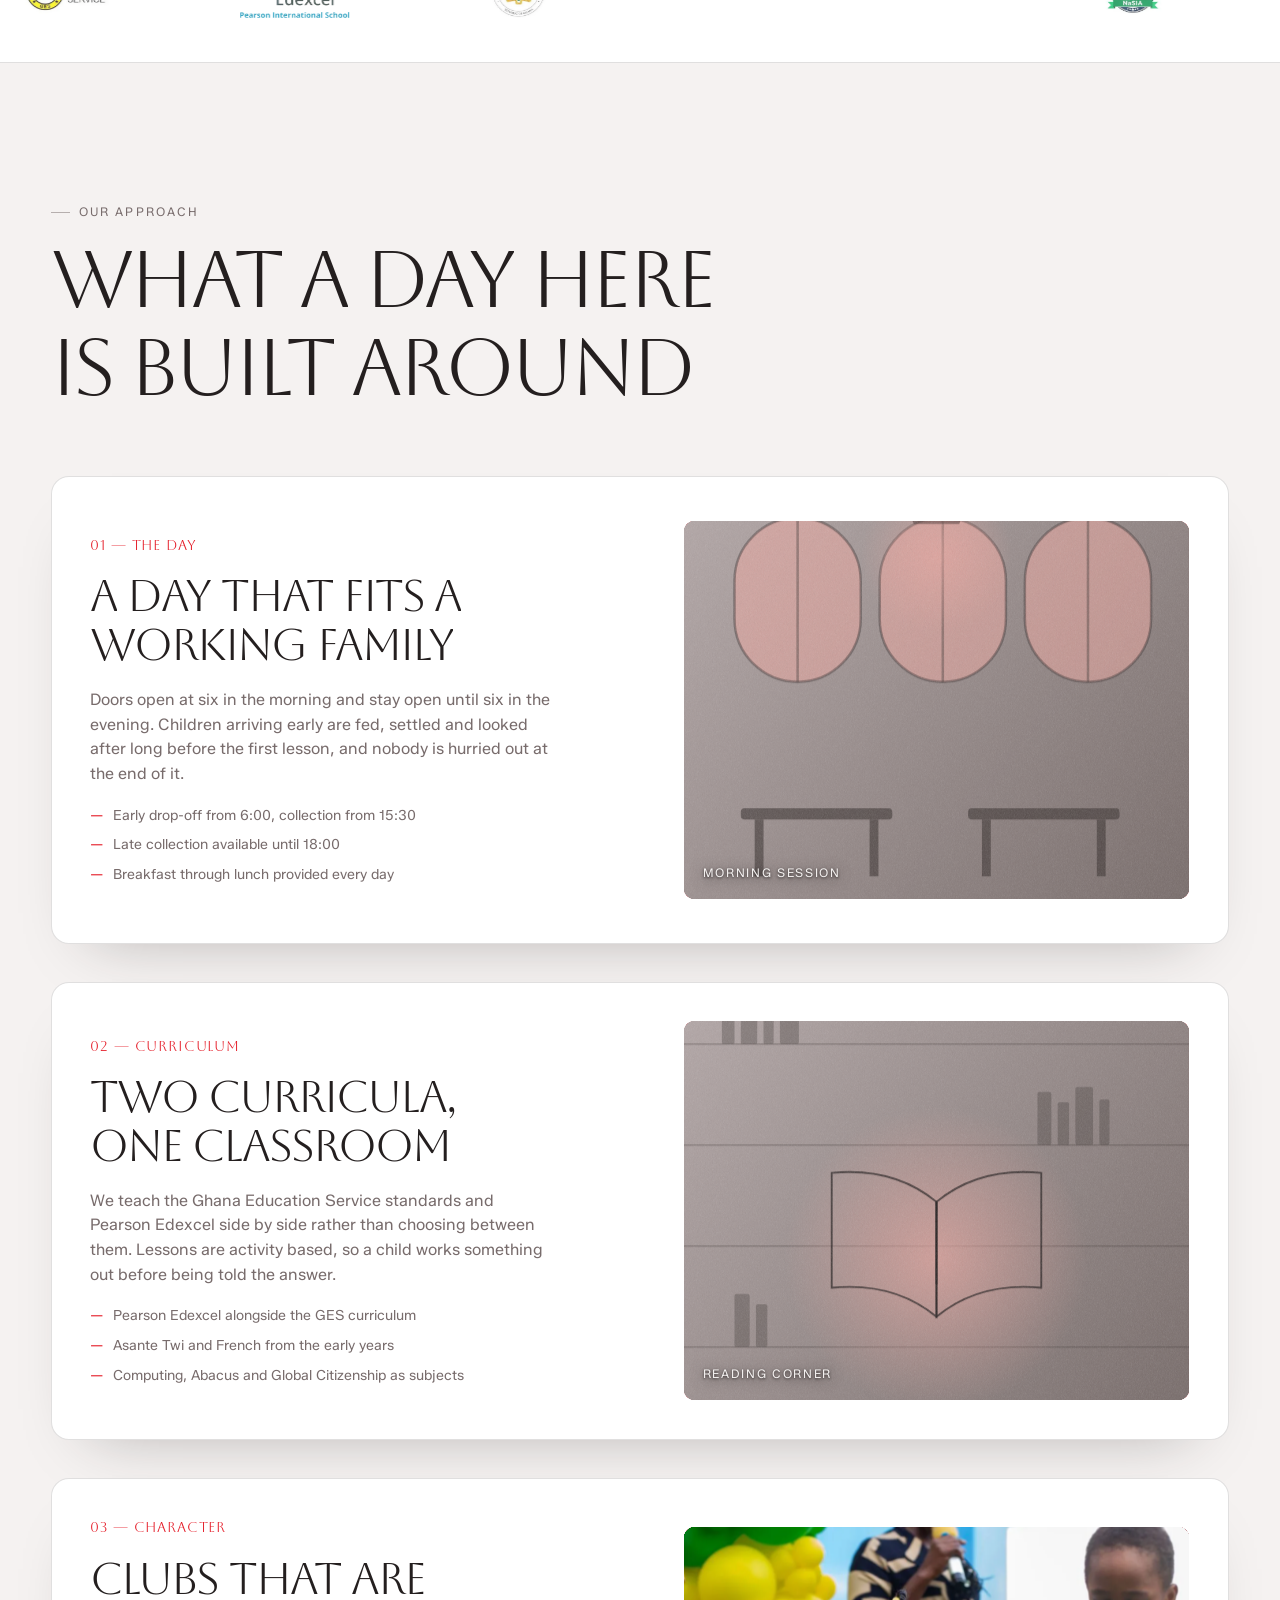
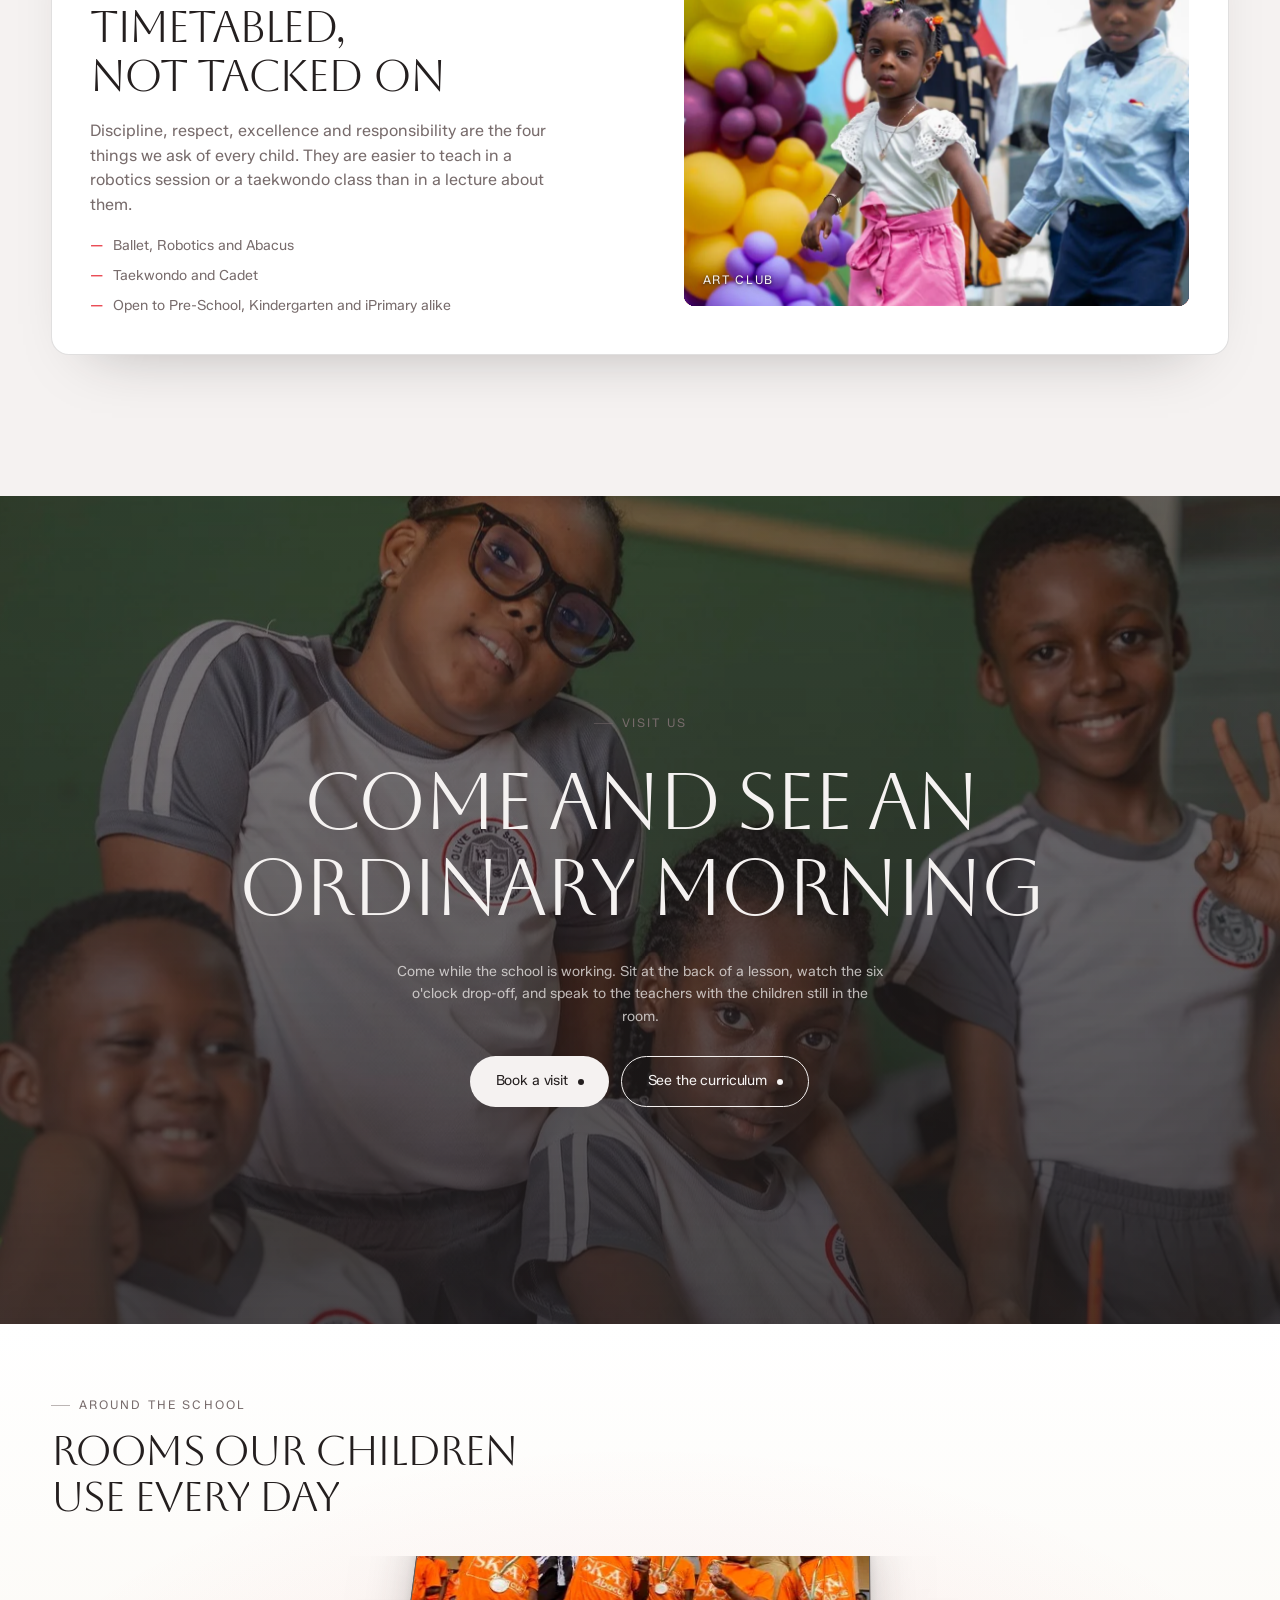
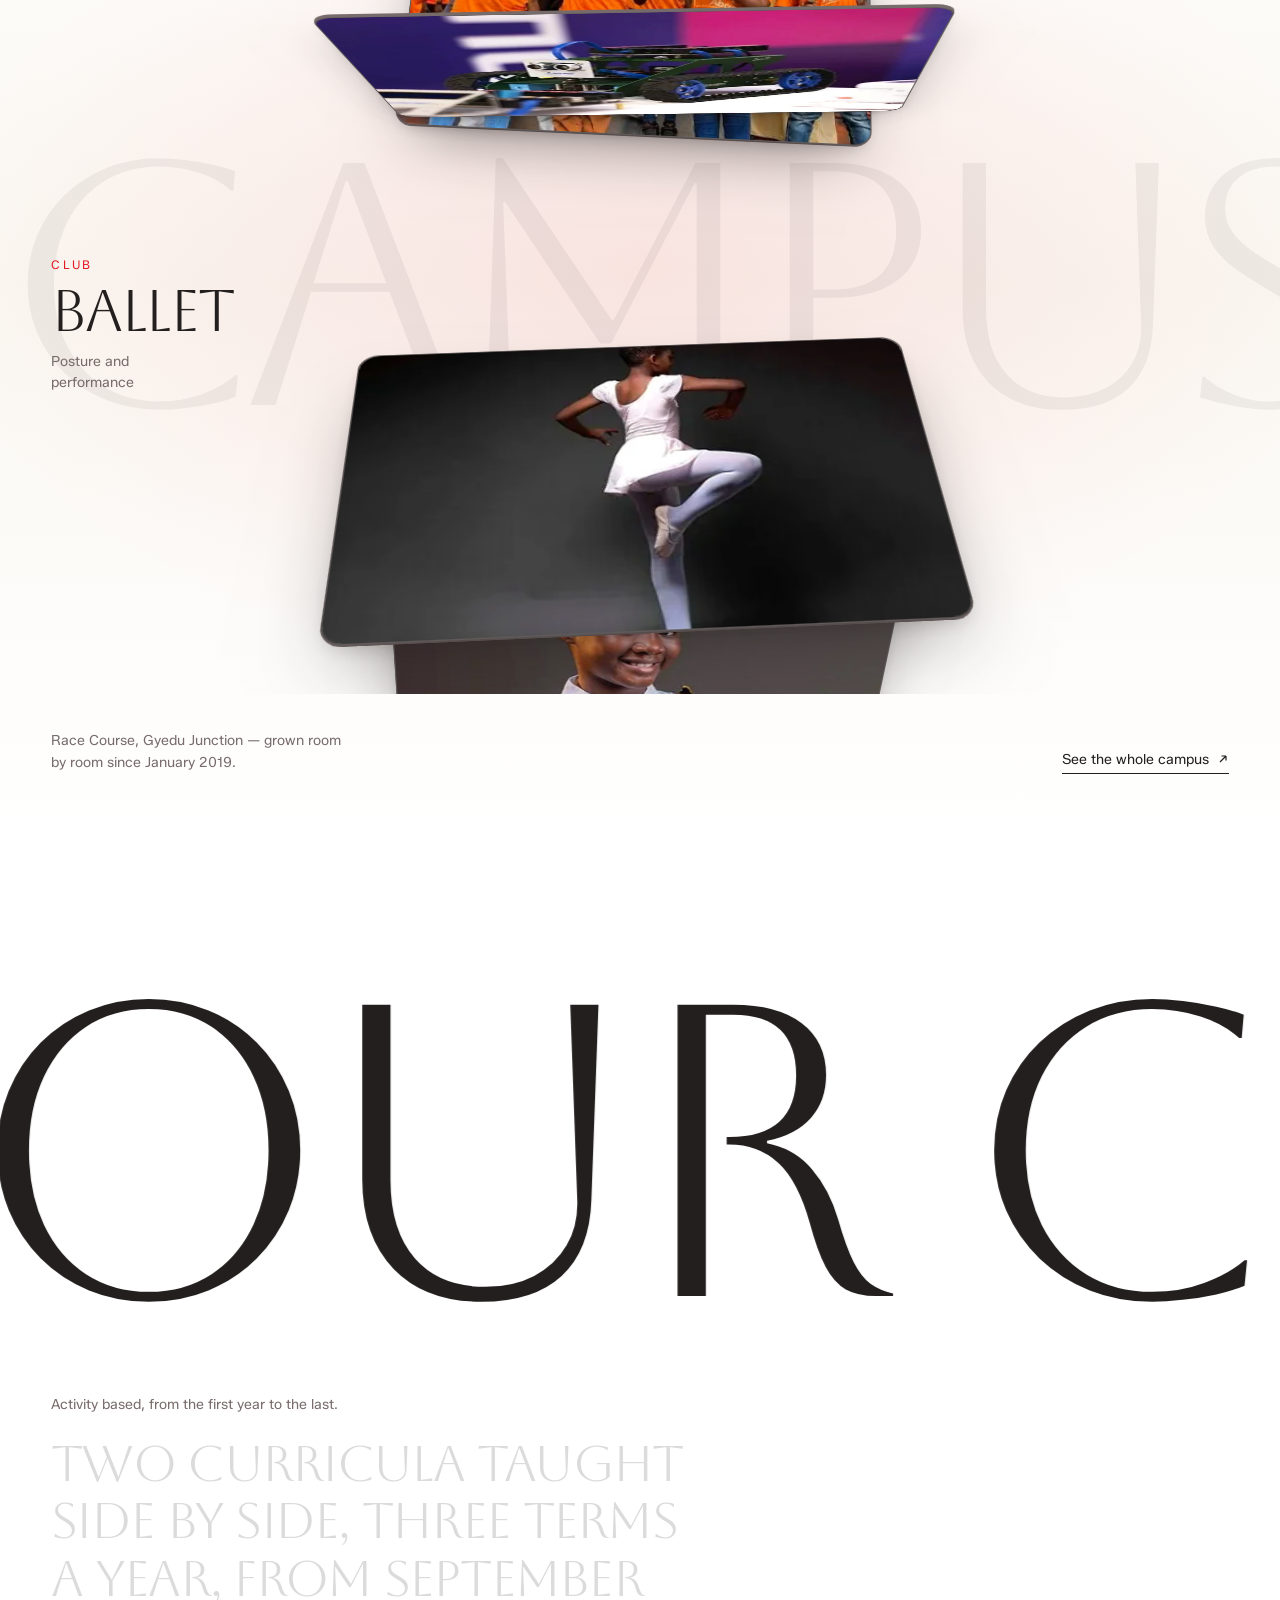
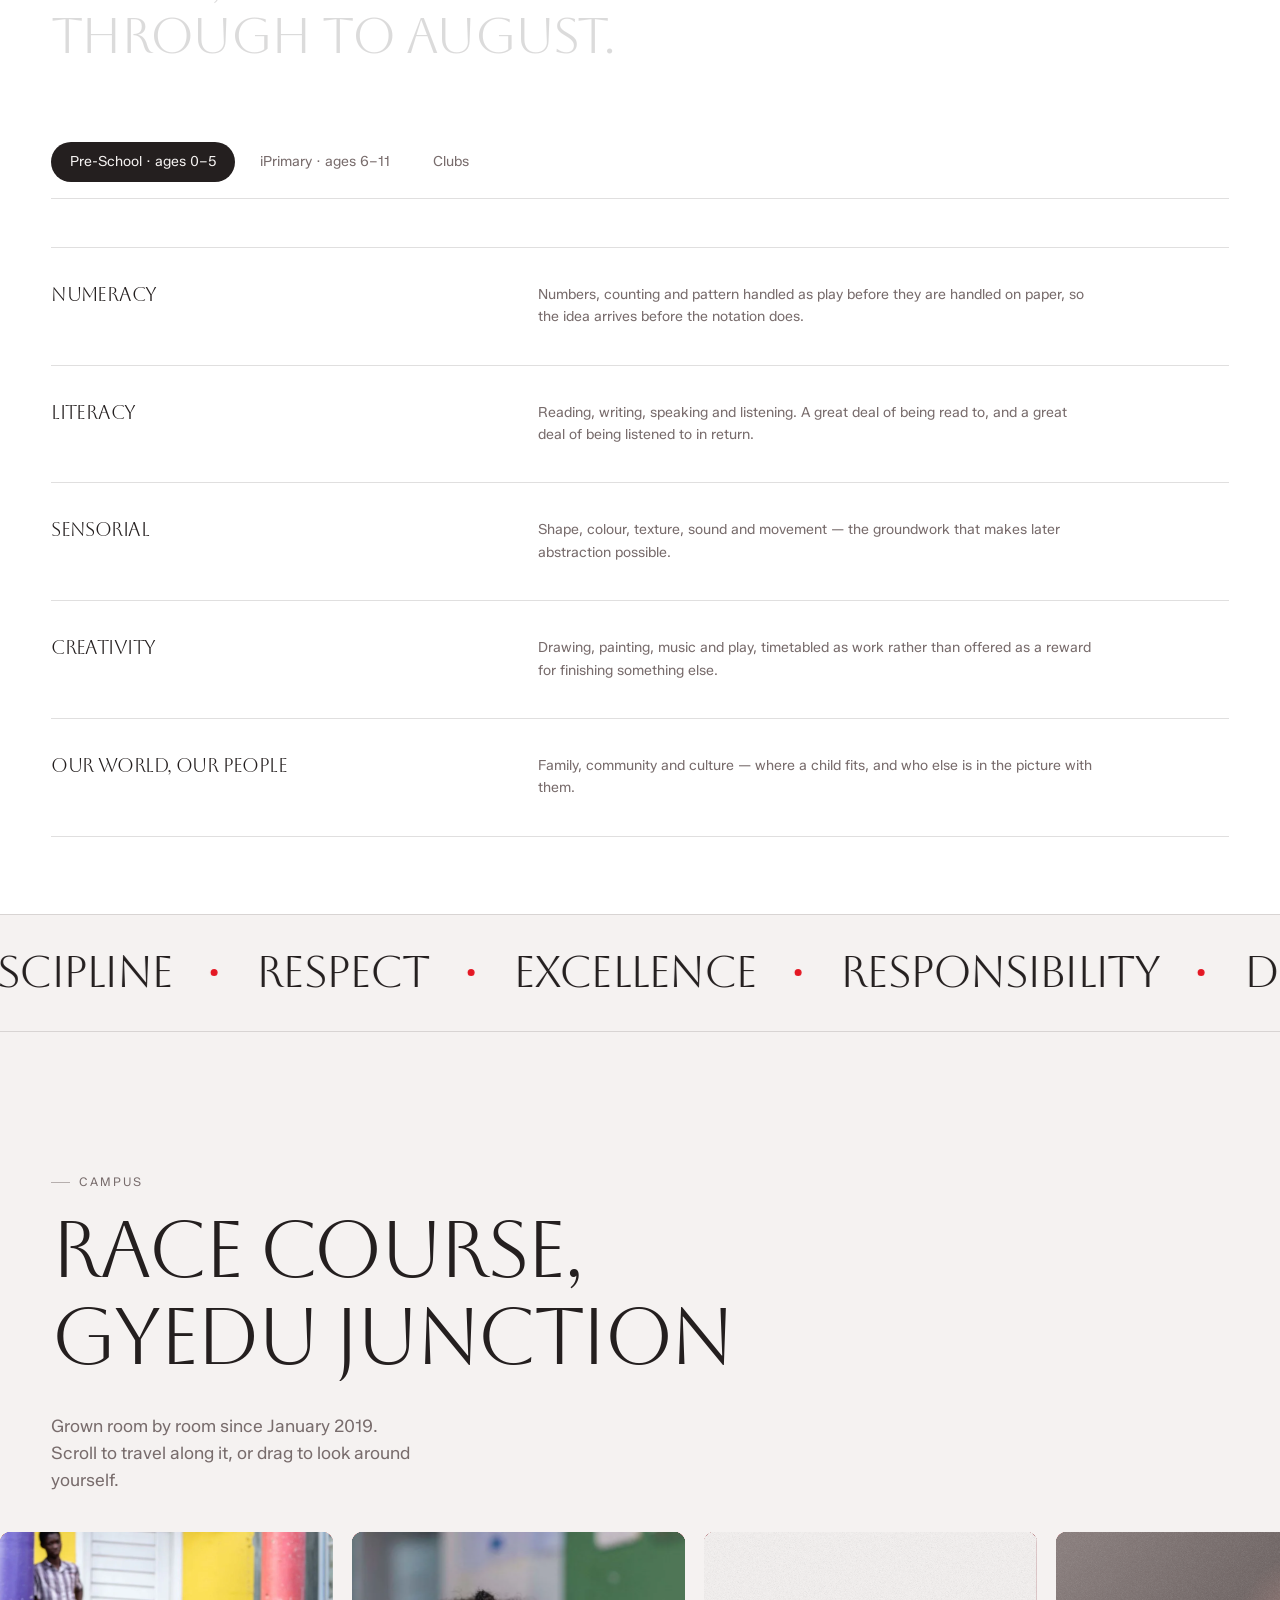
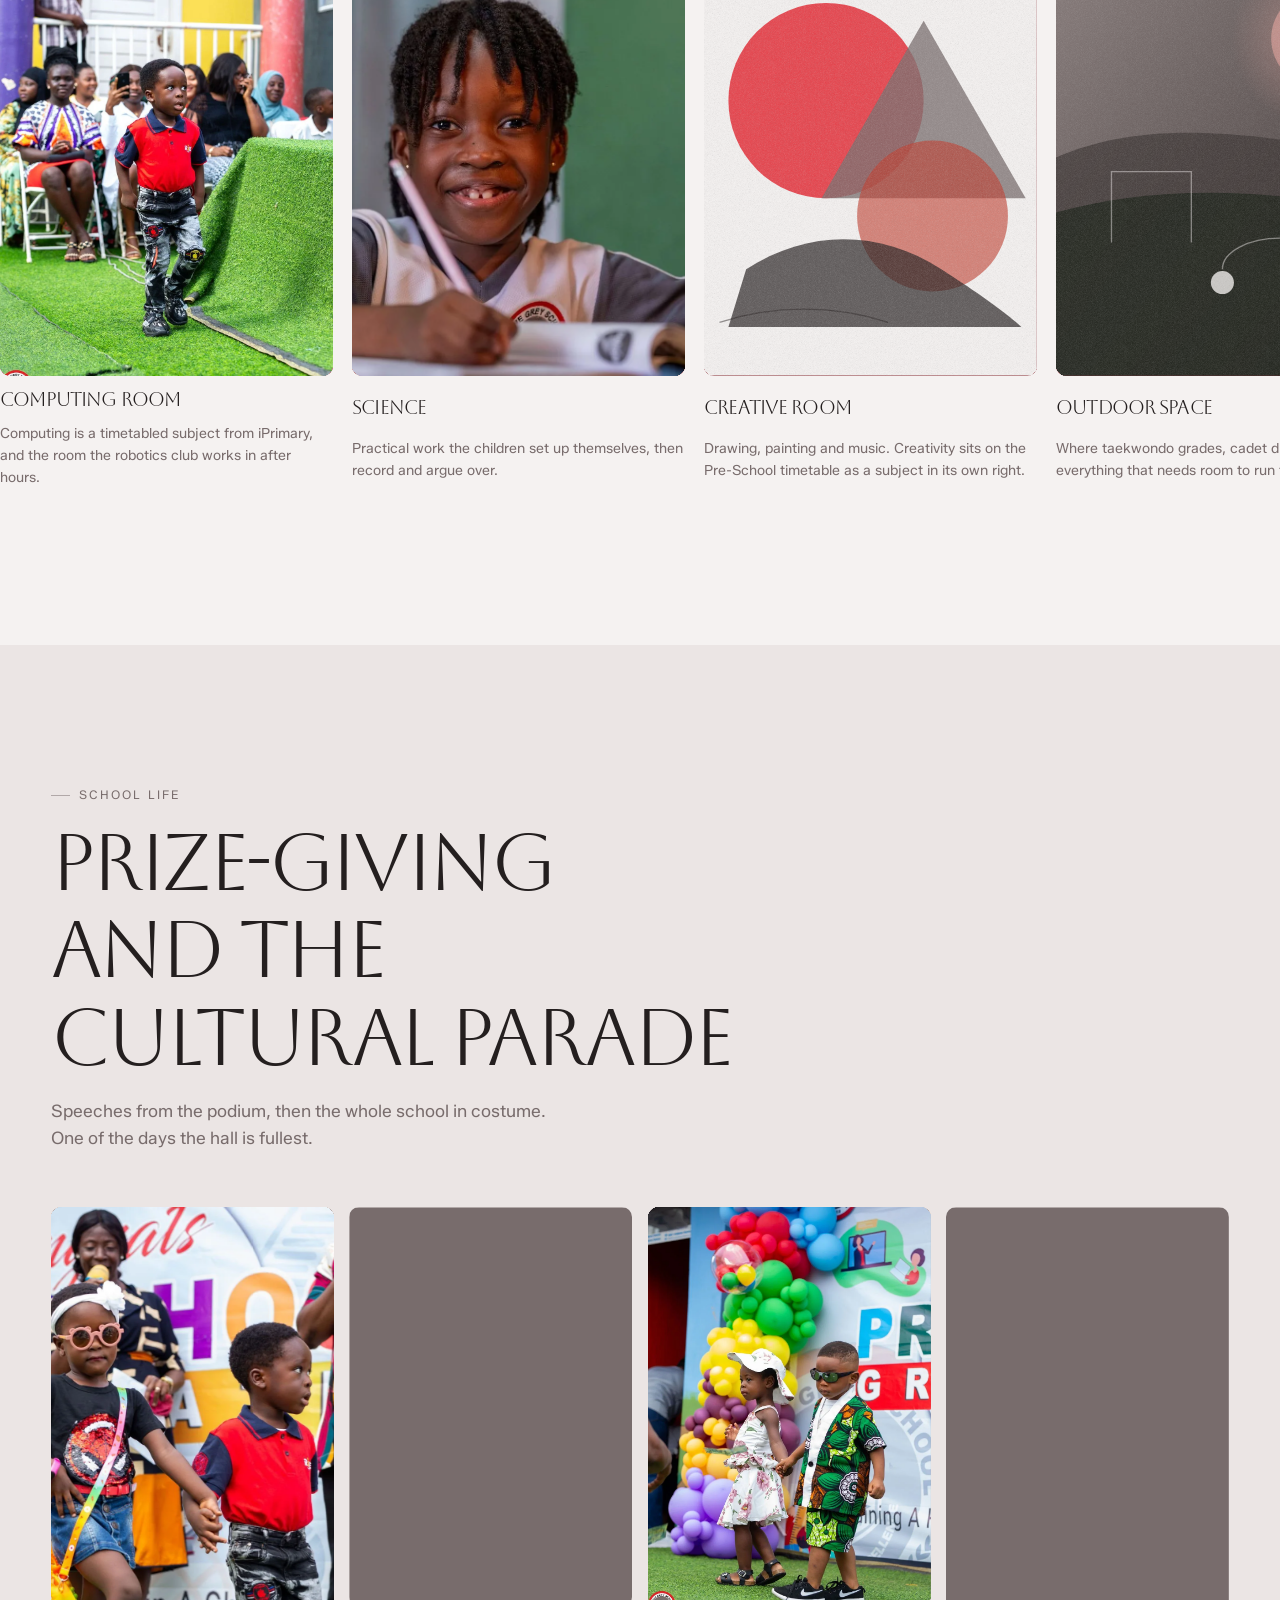
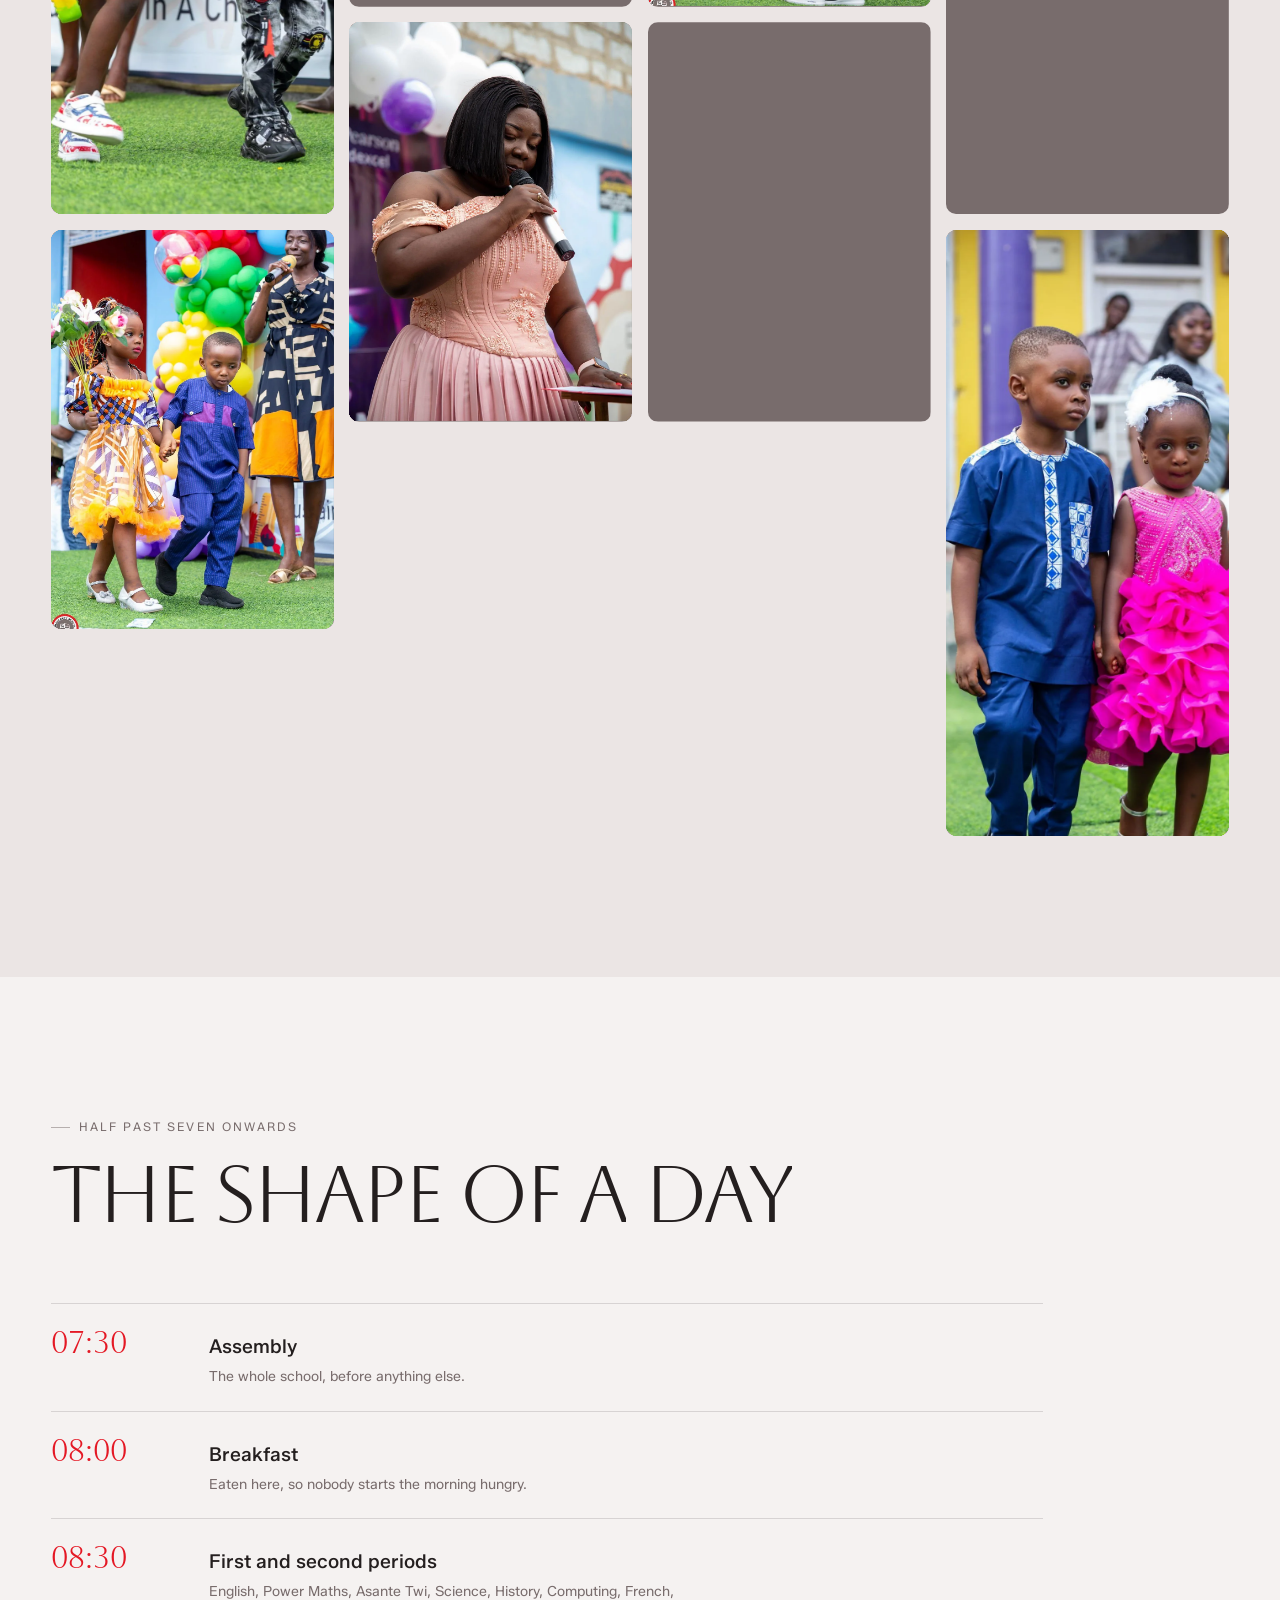
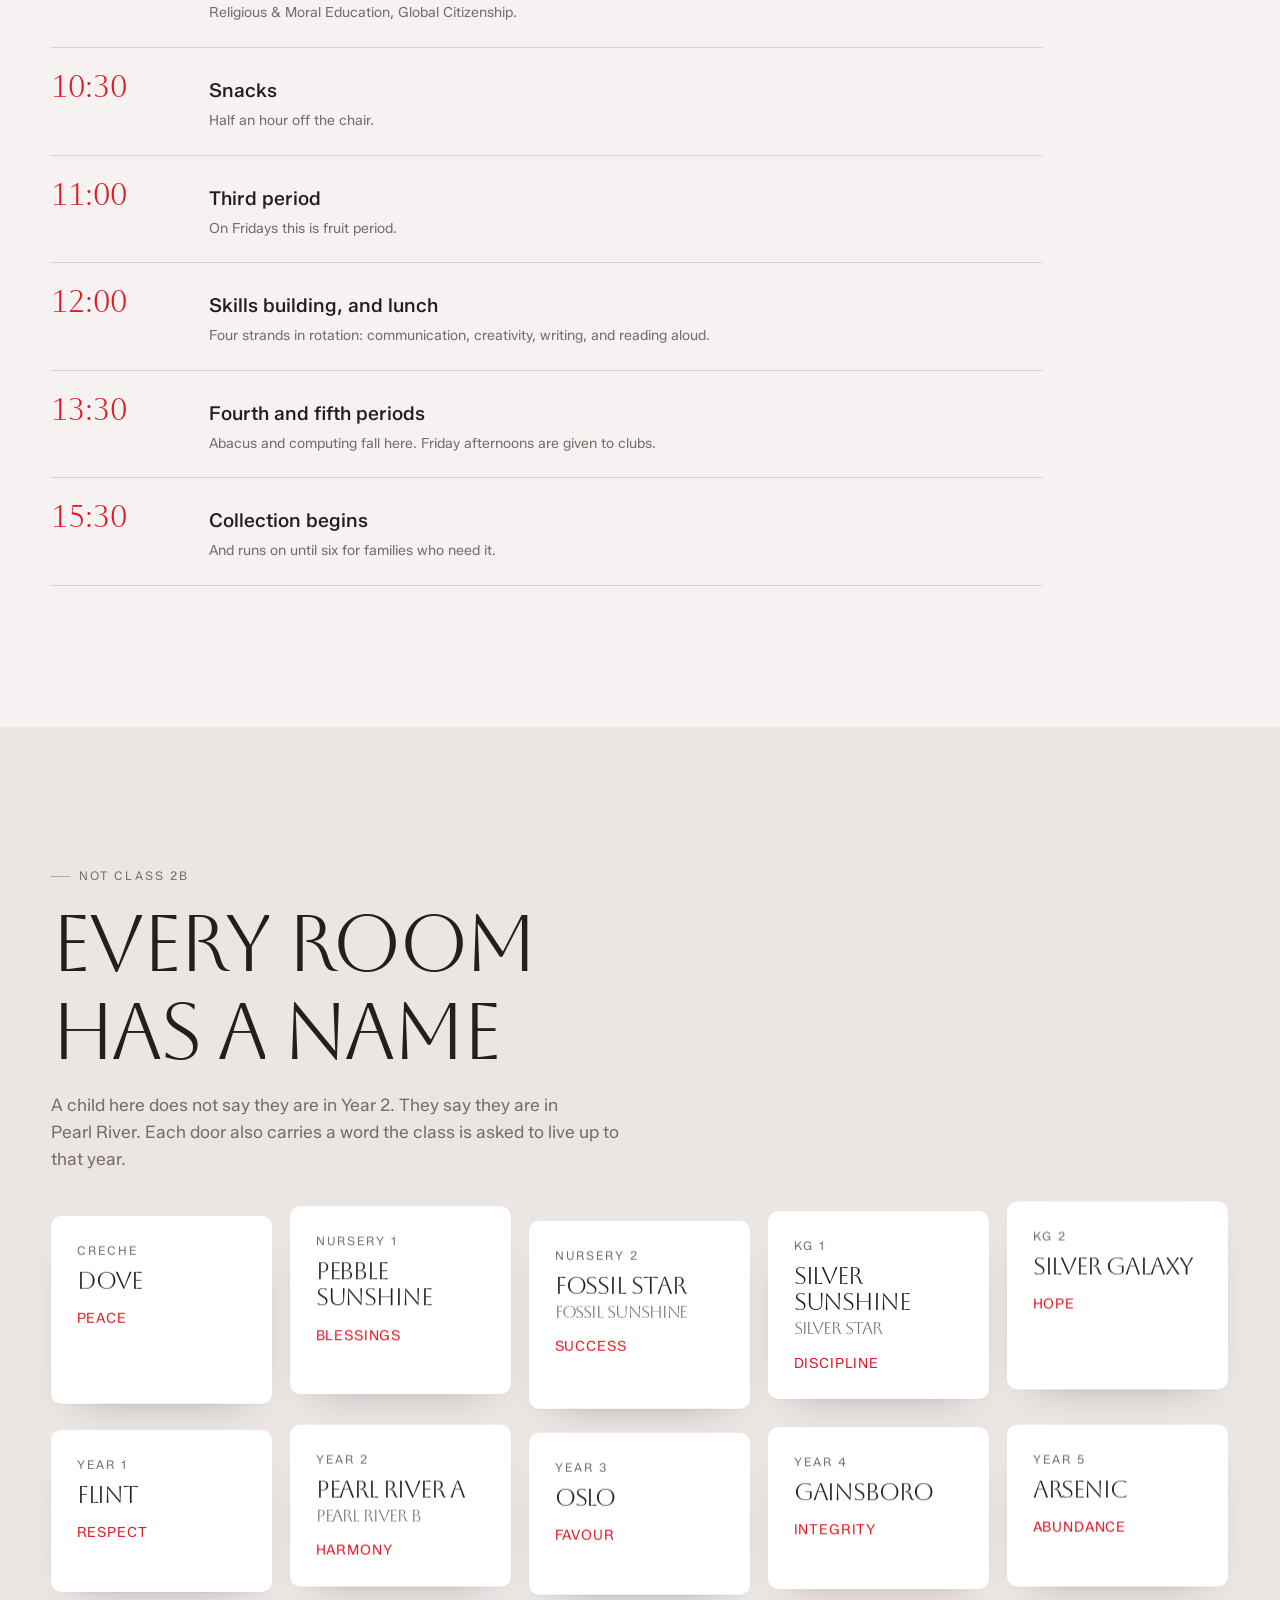
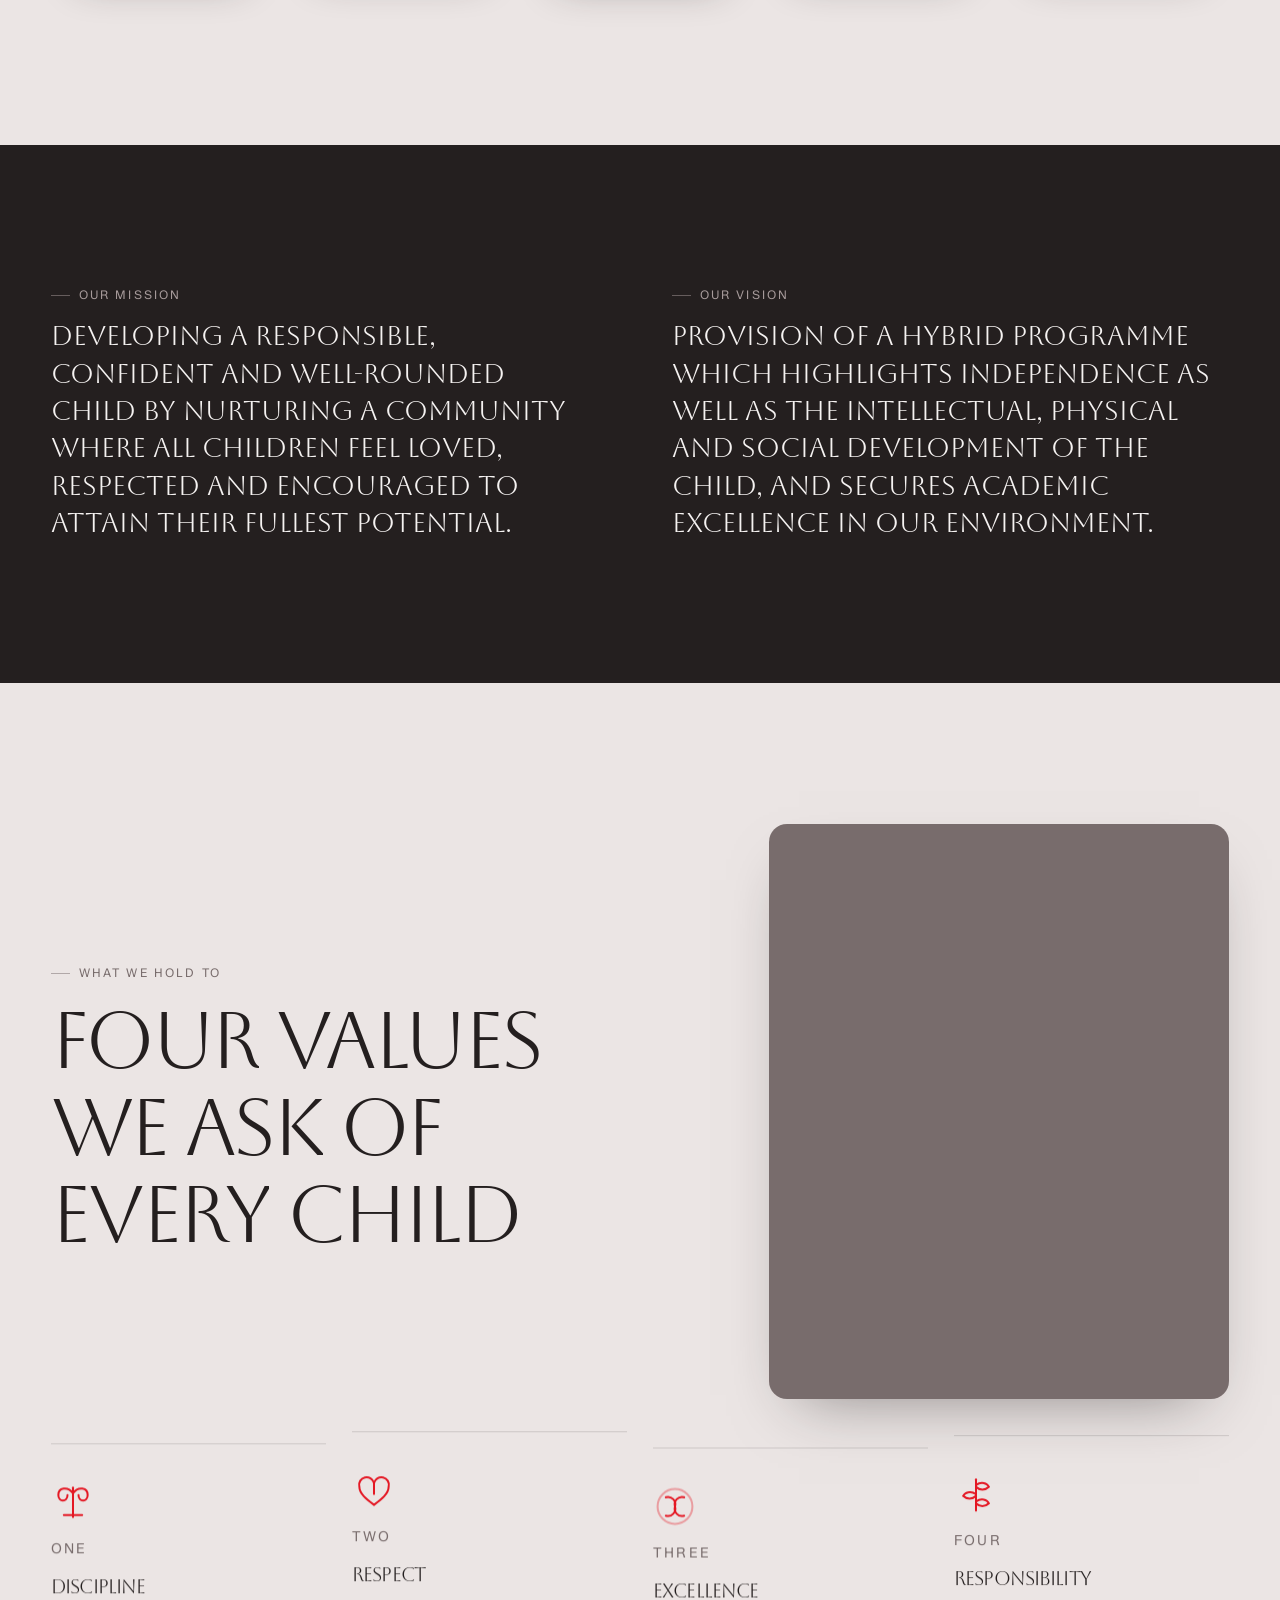
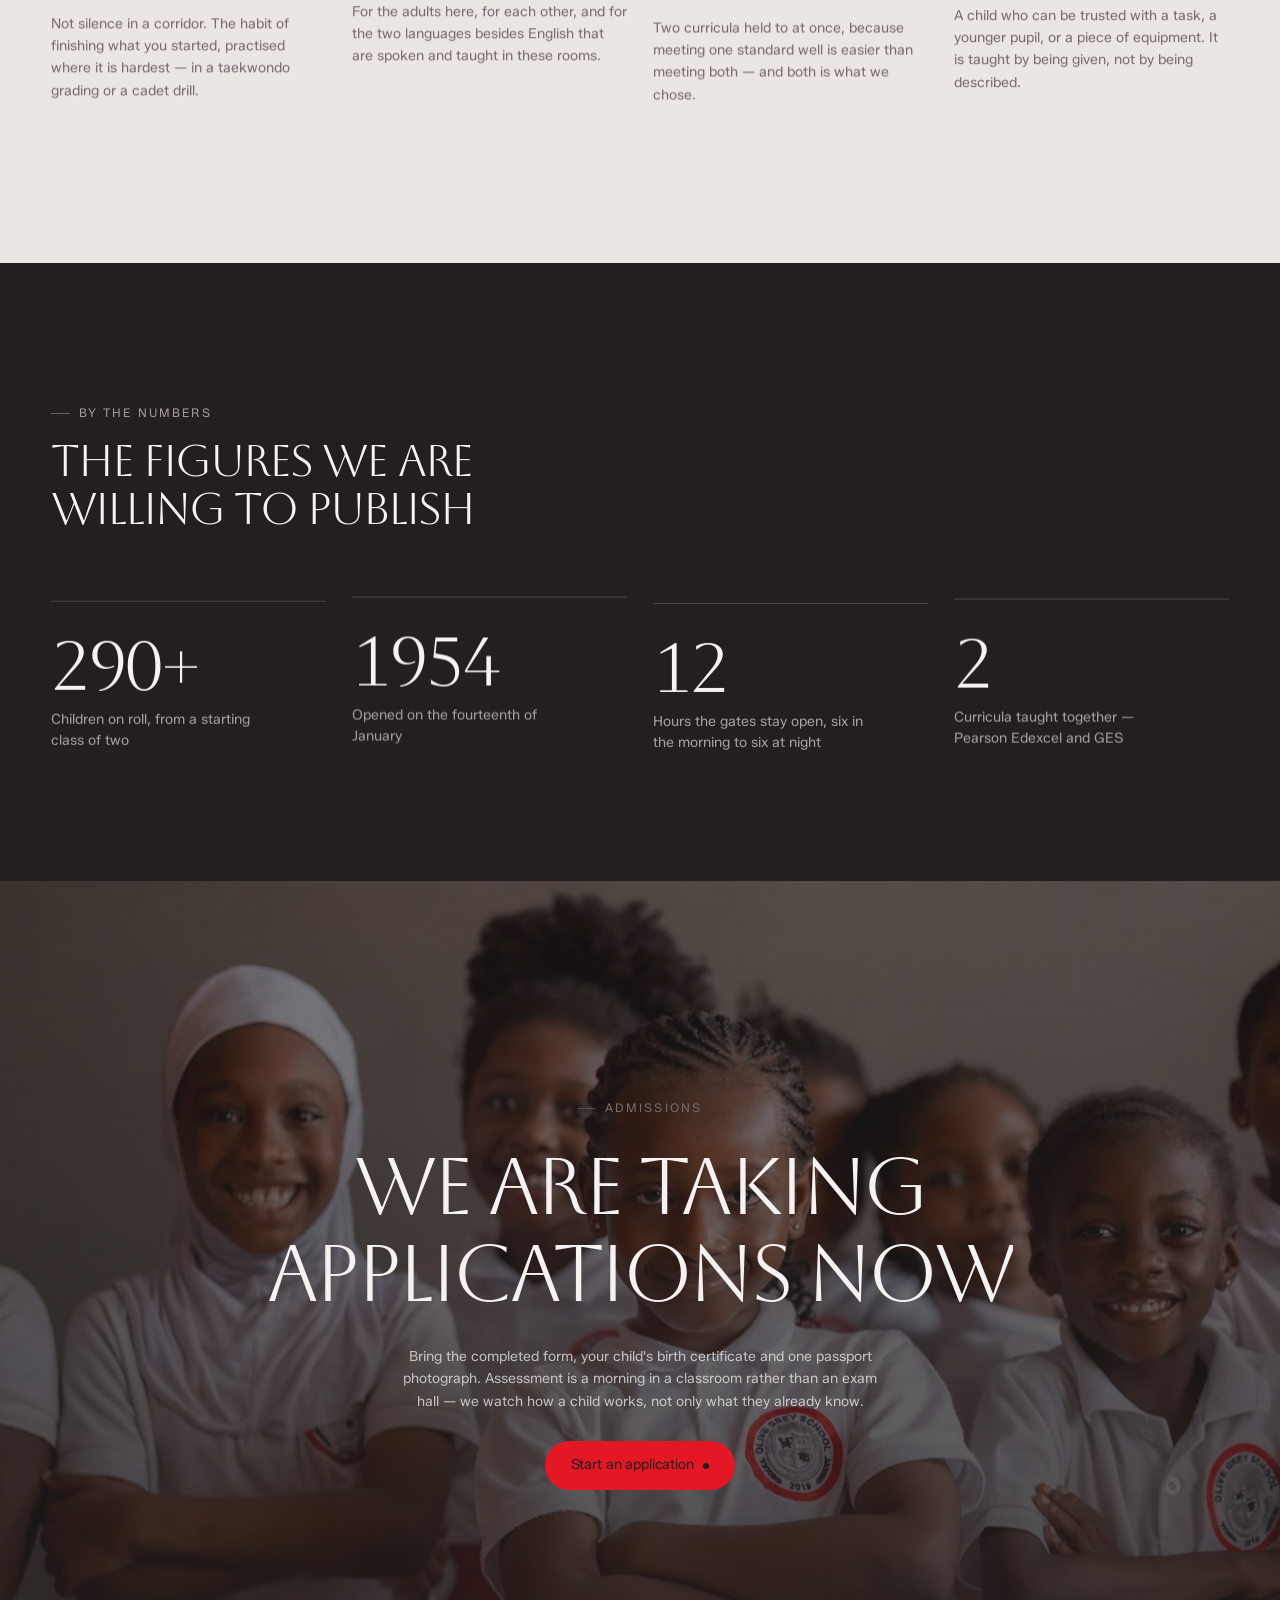
==== commit 770bac9b: "Put the school's own words and rooms on the page Thirty photographs of the premises and the paperwor" ====
--- a/index.html
+++ b/index.html
@@ -36,10 +36,10 @@
 <link rel="preconnect" href="https://fonts.googleapis.com">
 <link rel="preconnect" href="https://fonts.gstatic.com" crossorigin>
 <link href="https://fonts.googleapis.com/css2?family=Aboreto&family=Zalando+Sans:wght@400;500&display=swap" rel="stylesheet">
-<link rel="stylesheet" href="assets/css/style.css?v=57">
-
-<link rel="icon" href="assets/img/mark.png?v=57" sizes="any">
-<link rel="apple-touch-icon" href="assets/img/mark.png?v=57">
+<link rel="stylesheet" href="assets/css/style.css?v=58">
+
+<link rel="icon" href="assets/img/mark.png?v=58" sizes="any">
+<link rel="apple-touch-icon" href="assets/img/mark.png?v=58">
 
 <script type="application/ld+json">
 {
@@ -47,17 +47,18 @@
   "@type": "School",
   "name": "Olive Grey School",
   "description": "Pre-school and primary school in Accra, teaching the Pearson Edexcel and GES curricula to children from birth to eleven.",
-  "slogan": "In harmony with excellence",
+  "alternateName": "Olive Grey Montessori School",
+  "slogan": "In Harmony With Excellence",
   "address": {
     "@type": "PostalAddress",
     "streetAddress": "Race Course, Gyedu Junction",
     "addressLocality": "Accra",
     "addressCountry": "GH"
   },
-  "telephone": "+233500209451",
-  "email": "olivegreyschool@gmail.com",
+  "telephone": ["+233500209451", "+233551215717", "+233533911695", "+233552903432"],
+  "email": ["olivegreyschool@gmail.com", "olivegreymontessori@gmail.com"],
   "foundingDate": "2019-01-14",
-  "logo": "assets/img/logo.webp?v=57",
+  "logo": "assets/img/logo.webp?v=58",
   "sameAs": [
     "https://www.facebook.com/olivegreyschool",
     "https://www.instagram.com/olivegreyschool",
@@ -348,7 +349,7 @@
 <!-- Preloader -->
 <div class="preloader" aria-hidden="true">
   <div class="preloader__brand">
-    <img class="preloader__crest" src="assets/img/mark.png?v=57" alt="" width="180" height="180">
+    <img class="preloader__crest" src="assets/img/mark.png?v=58" alt="" width="180" height="180">
     <div class="preloader__mark">OLIVE GREY</div>
   </div>
   <div class="preloader__count">0</div>
@@ -369,7 +370,7 @@
      ========================================================================== -->
 <header class="nav">
   <a class="nav__brand" href="#top">
-    <img class="nav__mark" src="assets/img/mark.png?v=57" alt="" width="180" height="180">
+    <img class="nav__mark" src="assets/img/mark.png?v=58" alt="" width="180" height="180">
     <span>Olive Grey School</span>
   </a>
 
@@ -397,6 +398,8 @@
     <li><a href="#academics">Academics</a></li>
     <li><a href="#campus">Campus</a></li>
     <li><a href="#values">Values</a></li>
+    <li><a href="#day">A day here</a></li>
+    <li><a href="#rooms">The rooms</a></li>
     <li><a href="#visit">Admissions</a></li>
   </ul>
   <div class="menu__meta">
@@ -428,7 +431,7 @@
         in 2019 with two children. There are more than three hundred now.
       </p>
       <p class="hero__tag" data-reveal style="--d:.3s">
-        In harmony with excellence.<br>Pre-School and iPrimary, ages nought to eleven.
+        In harmony with excellence.<br>Pre-School, Kindergarten and iPrimary, ages nought to eleven.
       </p>
     </div>
 
@@ -470,10 +473,10 @@
   <p class="orgs__label shell" data-reveal>Working hand in hand with</p>
   <div class="marquee marquee--orgs">
     <div class="marquee__row">
-      <span class="org"><img src="assets/img/org-nasia.webp?v=57" alt="National Schools Inspectorate Authority" loading="lazy" decoding="async"></span>
-      <span class="org"><img src="assets/img/org-ges.webp?v=57" alt="Ghana Education Service" loading="lazy" decoding="async"></span>
-      <span class="org"><img src="assets/img/org-pearson.webp?v=57" alt="Pearson Edexcel" loading="lazy" decoding="async"></span>
-      <span class="org"><img src="assets/img/org-ministry.webp?v=57" alt="Ministry of Gender, Children and Social Protection, Republic of Ghana" loading="lazy" decoding="async"></span>
+      <span class="org"><img src="assets/img/org-nasia.webp?v=58" alt="National Schools Inspectorate Authority" loading="lazy" decoding="async"></span>
+      <span class="org"><img src="assets/img/org-ges.webp?v=58" alt="Ghana Education Service" loading="lazy" decoding="async"></span>
+      <span class="org"><img src="assets/img/org-pearson.webp?v=58" alt="Pearson Edexcel" loading="lazy" decoding="async"></span>
+      <span class="org"><img src="assets/img/org-ministry.webp?v=58" alt="Ministry of Gender, Children and Social Protection, Republic of Ghana" loading="lazy" decoding="async"></span>
     </div>
   </div>
 </section>
@@ -558,7 +561,7 @@
             <ul class="stack__list">
               <li>Ballet, Robotics and Abacus</li>
               <li>Taekwondo and Cadet</li>
-              <li>Open to Pre-School and iPrimary alike</li>
+              <li>Open to Pre-School, Kindergarten and iPrimary alike</li>
             </ul>
           </div>
           <div class="stack__media">
@@ -727,6 +730,18 @@
 
     <div class="tabs__panel" id="clubs" role="tabpanel">
       <div class="course">
+        <h3 class="course__name">Science</h3>
+        <p class="course__desc">Experiments small enough to do on a table and surprising enough to argue about afterwards.</p>
+      </div>
+      <div class="course">
+        <h3 class="course__name">Coding &amp; Computing</h3>
+        <p class="course__desc">Typing, then logic, then making the machine do something nobody asked it to. It runs alongside the computing lessons rather than repeating them.</p>
+      </div>
+      <div class="course">
+        <h3 class="course__name">Mathematics</h3>
+        <p class="course__desc">For children who finish the lesson wanting more of it.</p>
+      </div>
+      <div class="course">
         <h3 class="course__name">Crochet &amp; Craft</h3>
         <p class="course__desc">Yarn, hooks and patience. Children work in small groups with a teacher alongside them, finishing pieces they take home.</p>
       </div>
@@ -740,7 +755,7 @@
       </div>
       <div class="course">
         <h3 class="course__name">Abacus</h3>
-        <p class="course__desc">Mental arithmetic at speed. It runs as a club as well as a subject, for children who take to it.</p>
+        <p class="course__desc">Mental arithmetic at speed. It runs as a club as well as a subject, for children who take to it — and it is the club the trophy shelf in the front office belongs to, from national SKAI Abacus competitions.</p>
       </div>
       <div class="course">
         <h3 class="course__name">Taekwondo</h3>
@@ -875,6 +890,100 @@
 <!-- ==========================================================================
      Values
      ========================================================================== -->
+<!-- ==========================================================================
+     The shape of a day — the bell, as the timetable on the classroom doors
+     sets it out. Specific on purpose: a parent choosing a school wants to
+     know what happens at eleven o'clock, not that the day is "well
+     structured".
+     ========================================================================== -->
+<section class="section" id="day">
+  <div class="shell">
+    <div class="stack__head">
+      <p class="eyebrow" data-reveal>Half past seven onwards</p>
+      <h2 class="feature__title" data-split="words" data-stagger="0.04" style="font-size:var(--fs-h1); max-width:15ch">
+        The shape of a day
+      </h2>
+    </div>
+
+    <ol class="daylist">
+      <li class="dayrow" data-reveal><span class="dayrow__time">07:30</span>
+        <span class="dayrow__what"><b>Assembly</b><em>The whole school, before anything else.</em></span></li>
+      <li class="dayrow" data-reveal style="--d:.05s"><span class="dayrow__time">08:00</span>
+        <span class="dayrow__what"><b>Breakfast</b><em>Eaten here, so nobody starts the morning hungry.</em></span></li>
+      <li class="dayrow" data-reveal style="--d:.1s"><span class="dayrow__time">08:30</span>
+        <span class="dayrow__what"><b>First and second periods</b><em>English, Power Maths, Asante Twi, Science, History, Computing, French, Religious &amp; Moral Education, Global Citizenship.</em></span></li>
+      <li class="dayrow" data-reveal style="--d:.15s"><span class="dayrow__time">10:30</span>
+        <span class="dayrow__what"><b>Snacks</b><em>Half an hour off the chair.</em></span></li>
+      <li class="dayrow" data-reveal style="--d:.2s"><span class="dayrow__time">11:00</span>
+        <span class="dayrow__what"><b>Third period</b><em>On Fridays this is fruit period.</em></span></li>
+      <li class="dayrow" data-reveal style="--d:.25s"><span class="dayrow__time">12:00</span>
+        <span class="dayrow__what"><b>Skills building, and lunch</b><em>Four strands in rotation: communication, creativity, writing, and reading aloud.</em></span></li>
+      <li class="dayrow" data-reveal style="--d:.3s"><span class="dayrow__time">13:30</span>
+        <span class="dayrow__what"><b>Fourth and fifth periods</b><em>Abacus and computing fall here. Friday afternoons are given to clubs.</em></span></li>
+      <li class="dayrow" data-reveal style="--d:.35s"><span class="dayrow__time">15:30</span>
+        <span class="dayrow__what"><b>Collection begins</b><em>And runs on until six for families who need it.</em></span></li>
+    </ol>
+  </div>
+</section>
+
+<!-- ==========================================================================
+     Every room has a name. These are the real ones, off the doors.
+     ========================================================================== -->
+<section class="section section--clay" id="rooms">
+  <div class="shell">
+    <div class="stack__head">
+      <p class="eyebrow" data-reveal>Not Class 2B</p>
+      <h2 class="feature__title" data-split="words" data-stagger="0.04" style="font-size:var(--fs-h1); max-width:16ch">
+        Every room has a name
+      </h2>
+      <p class="lead" data-reveal style="--d:.1s; max-width:52ch">
+        A child here does not say they are in Year&nbsp;2. They say they are in Pearl&nbsp;River.
+        Each door also carries a word the class is asked to live up to that year.
+      </p>
+    </div>
+
+    <div class="rooms">
+      <article class="room" data-reveal data-lift="0.04"><p class="room__stage">Creche</p><h3 class="room__name">Dove</h3><p class="room__virtue">Peace</p></article>
+      <article class="room" data-reveal data-lift="0.06" style="--d:.04s"><p class="room__stage">Nursery 1</p><h3 class="room__name">Pebble Sunshine</h3><p class="room__virtue">Blessings</p></article>
+      <article class="room" data-reveal data-lift="0.03" style="--d:.08s"><p class="room__stage">Nursery 2</p><h3 class="room__name">Fossil Star<span>Fossil Sunshine</span></h3><p class="room__virtue">Success</p></article>
+      <article class="room" data-reveal data-lift="0.05" style="--d:.12s"><p class="room__stage">KG 1</p><h3 class="room__name">Silver Sunshine<span>Silver Star</span></h3><p class="room__virtue">Discipline</p></article>
+      <article class="room" data-reveal data-lift="0.07" style="--d:.16s"><p class="room__stage">KG 2</p><h3 class="room__name">Silver Galaxy</h3><p class="room__virtue">Hope</p></article>
+      <article class="room" data-reveal data-lift="0.04" style="--d:.2s"><p class="room__stage">Year 1</p><h3 class="room__name">Flint</h3><p class="room__virtue">Respect</p></article>
+      <article class="room" data-reveal data-lift="0.06" style="--d:.24s"><p class="room__stage">Year 2</p><h3 class="room__name">Pearl River A<span>Pearl River B</span></h3><p class="room__virtue">Harmony</p></article>
+      <article class="room" data-reveal data-lift="0.03" style="--d:.28s"><p class="room__stage">Year 3</p><h3 class="room__name">Oslo</h3><p class="room__virtue">Favour</p></article>
+      <article class="room" data-reveal data-lift="0.05" style="--d:.32s"><p class="room__stage">Year 4</p><h3 class="room__name">Gainsboro</h3><p class="room__virtue">Integrity</p></article>
+      <article class="room" data-reveal data-lift="0.06" style="--d:.36s"><p class="room__stage">Year 5</p><h3 class="room__name">Arsenic</h3><p class="room__virtue">Abundance</p></article>
+    </div>
+  </div>
+</section>
+
+<!-- ==========================================================================
+     Mission and vision, in the school's own words. Quoted rather than
+     paraphrased: these are the sentences on the office door.
+     ========================================================================== -->
+<section class="section section--dark" id="purpose">
+  <div class="shell">
+    <div class="purpose">
+      <article class="purpose__item" data-reveal>
+        <p class="eyebrow">Our mission</p>
+        <p class="purpose__text" data-split="words" data-stagger="0.015">
+          Developing a responsible, confident and well-rounded child by nurturing a
+          community where all children feel loved, respected and encouraged to attain
+          their fullest potential.
+        </p>
+      </article>
+      <article class="purpose__item" data-reveal style="--d:.12s">
+        <p class="eyebrow">Our vision</p>
+        <p class="purpose__text" data-split="words" data-stagger="0.015">
+          Provision of a hybrid programme which highlights independence as well as the
+          intellectual, physical and social development of the child, and secures
+          academic excellence in our environment.
+        </p>
+      </article>
+    </div>
+  </div>
+</section>
+
 <section class="section section--clay" id="values">
   <div class="shell">
     <div class="values__top">
@@ -1072,7 +1181,7 @@
      ========================================================================== -->
 <footer class="footer">
   <div class="shell" style="padding-bottom:clamp(1.5rem,4vw,2.5rem)">
-    <img class="footer__logo" src="assets/img/logo.webp?v=57" alt="Olive Grey School" width="1078" height="342">
+    <img class="footer__logo" src="assets/img/logo.webp?v=58" alt="Olive Grey School" width="1078" height="342">
   </div>
 
   <div class="shell footer__grid">
@@ -1093,14 +1202,17 @@
       <a href="#visit">Book a visit</a>
       <a href="#visit">Apply for a place</a>
       <a href="mailto:olivegreyschool@gmail.com">olivegreyschool@gmail.com</a>
+      <a href="mailto:olivegreymontessori@gmail.com">olivegreymontessori@gmail.com</a>
     </div>
     <div class="footer__col" data-reveal style="--d:0.21s">
       <h4>Find us</h4>
       <p>Race Course, Gyedu Junction, Accra</p>
       <a href="tel:+233500209451">+233 50 020 9451</a>
+      <a href="tel:+233551215717">+233 55 121 5717</a>
+      <a href="tel:+233533911695">+233 53 391 1695</a>
       <a href="tel:+233552903432">+233 55 290 3432</a>
-      <a href="tel:+233533911695">+233 53 391 1695</a>
       <p>Mon–Fri, 6:00 – 18:00</p>
+      <p>A school bus runs from Gyedu Street.</p>
     </div>
     <div class="footer__col" data-reveal style="--d:0.28s">
       <h4>Follow</h4>
@@ -1143,8 +1255,8 @@
 
 <!-- Bump ?v= when editing the CSS or JS so browsers pick the change up -->
 <!-- images.js must load first: it defines the photo manifest the others read -->
-<script src="assets/js/images.js?v=57"></script>
-<script src="assets/js/main.js?v=57"></script>
-<script src="assets/js/cards.js?v=57"></script>
+<script src="assets/js/images.js?v=58"></script>
+<script src="assets/js/main.js?v=58"></script>
+<script src="assets/js/cards.js?v=58"></script>
 </body>
 </html>
--- a/assets/css/style.css
+++ b/assets/css/style.css
@@ -1644,3 +1644,71 @@
     border-radius: 0;
   }
 }
+
+/* --------------------------------------------------------------------------
+   The shape of a day
+   -------------------------------------------------------------------------- */
+.daylist { list-style: none; margin: 0; padding: 0; max-width: 62rem; }
+.dayrow {
+  display: grid; grid-template-columns: 7.5rem 1fr; gap: clamp(1rem, 3vw, 2.5rem);
+  align-items: baseline; padding: clamp(1rem, 2vw, 1.5rem) 0;
+  border-top: 1px solid var(--line);
+}
+.dayrow:last-child { border-bottom: 1px solid var(--line); }
+.dayrow__time {
+  font-family: var(--display); font-size: clamp(1.25rem, 2.4vw, 1.9rem);
+  color: var(--brand); font-variant-numeric: tabular-nums; line-height: 1;
+}
+.dayrow__what b { display: block; font-weight: 500; font-size: var(--fs-h4); }
+.dayrow__what em {
+  display: block; font-style: normal; color: var(--muted);
+  font-size: var(--fs-sm); margin-top: .3rem; max-width: 56ch;
+}
+
+/* --------------------------------------------------------------------------
+   Every room has a name
+   -------------------------------------------------------------------------- */
+.rooms {
+  display: grid; gap: clamp(.75rem, 1.5vw, 1.1rem);
+  grid-template-columns: repeat(auto-fit, minmax(210px, 1fr));
+  margin-top: clamp(2rem, 4vw, 3.5rem);
+}
+.room {
+  background: var(--paper); border-radius: var(--r-card);
+  padding: clamp(1.1rem, 2vw, 1.6rem);
+  box-shadow: 0 1px 2px rgba(36,31,31,.04), 0 18px 40px -30px rgba(36,31,31,.45);
+}
+.room__stage {
+  font-size: var(--fs-xs); letter-spacing: .18em; text-transform: uppercase;
+  color: var(--muted); margin: 0 0 .5rem;
+}
+.room__name {
+  font-family: var(--display); font-weight: 400;
+  font-size: clamp(1.15rem, 2vw, 1.5rem); line-height: 1.1; margin: 0;
+}
+/* A level with two streams names both, the second quietly. */
+.room__name span {
+  display: block; font-size: .72em; color: var(--muted); margin-top: .25rem;
+}
+.room__virtue {
+  margin: .9rem 0 0; font-size: var(--fs-sm); color: var(--brand);
+  letter-spacing: .06em; text-transform: uppercase;
+}
+
+/* --------------------------------------------------------------------------
+   Mission and vision
+   -------------------------------------------------------------------------- */
+.purpose {
+  display: grid; gap: clamp(2rem, 5vw, 4.5rem);
+  grid-template-columns: repeat(auto-fit, minmax(290px, 1fr));
+}
+.purpose__text {
+  font-family: var(--display); font-weight: 400;
+  font-size: clamp(1.15rem, 2.1vw, 1.7rem); line-height: 1.35;
+  margin: .9rem 0 0; max-width: 34ch; text-wrap: balance;
+}
+
+@media (max-width: 620px) {
+  .dayrow { grid-template-columns: 4.6rem 1fr; gap: 1rem; }
+  .dayrow__time { font-size: 1.05rem; }
+}
